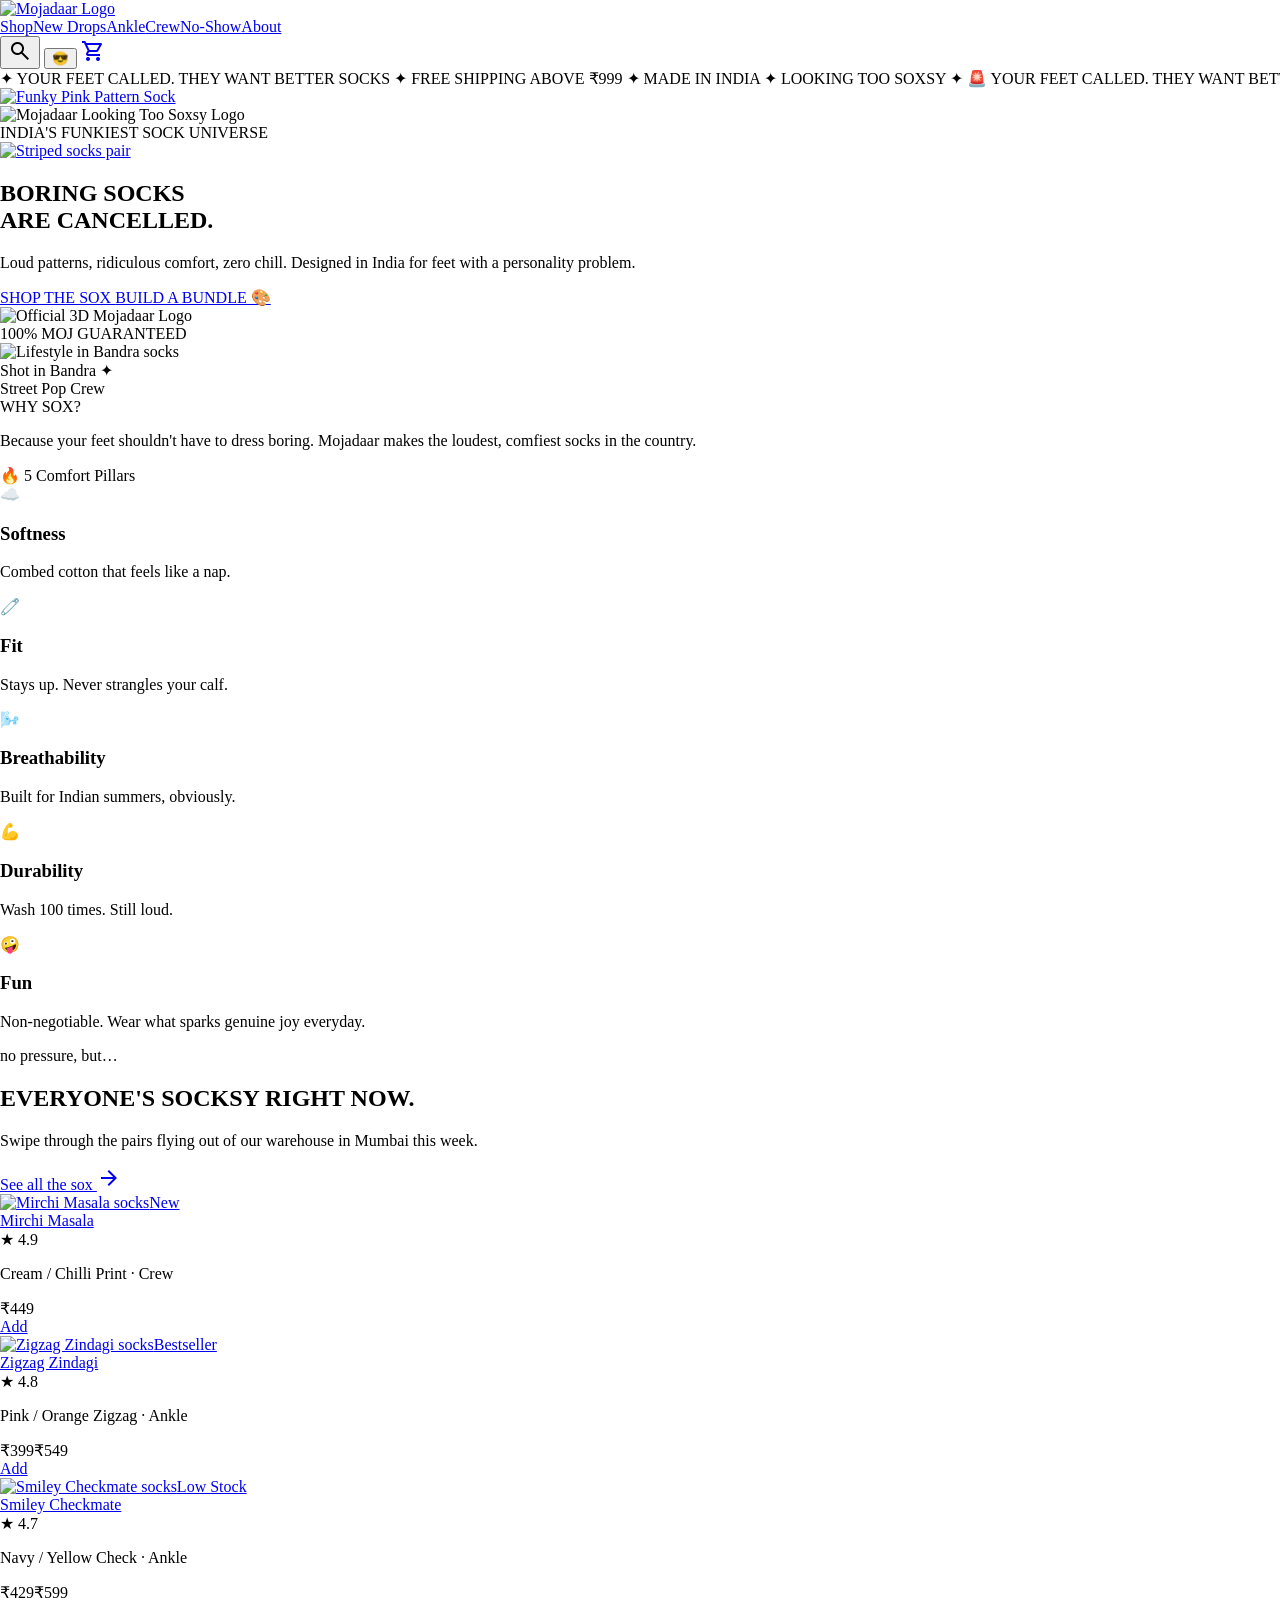
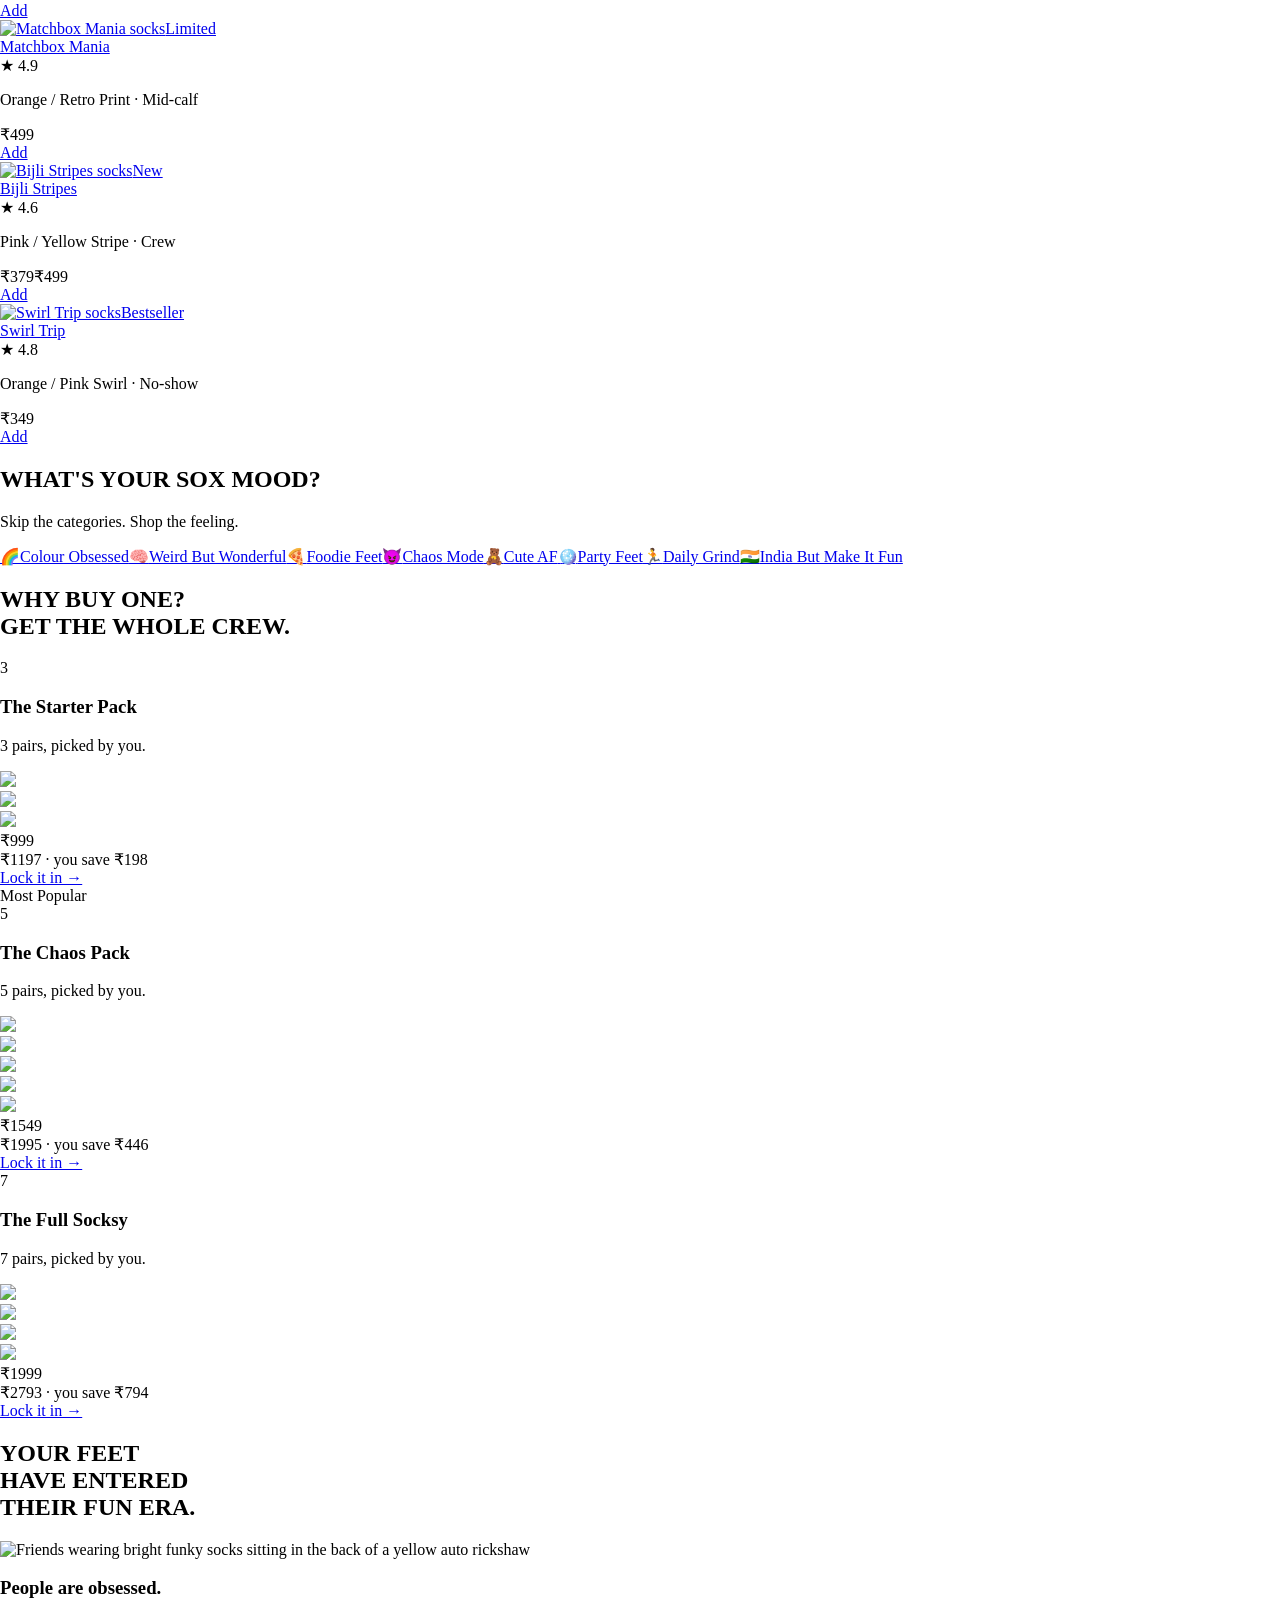
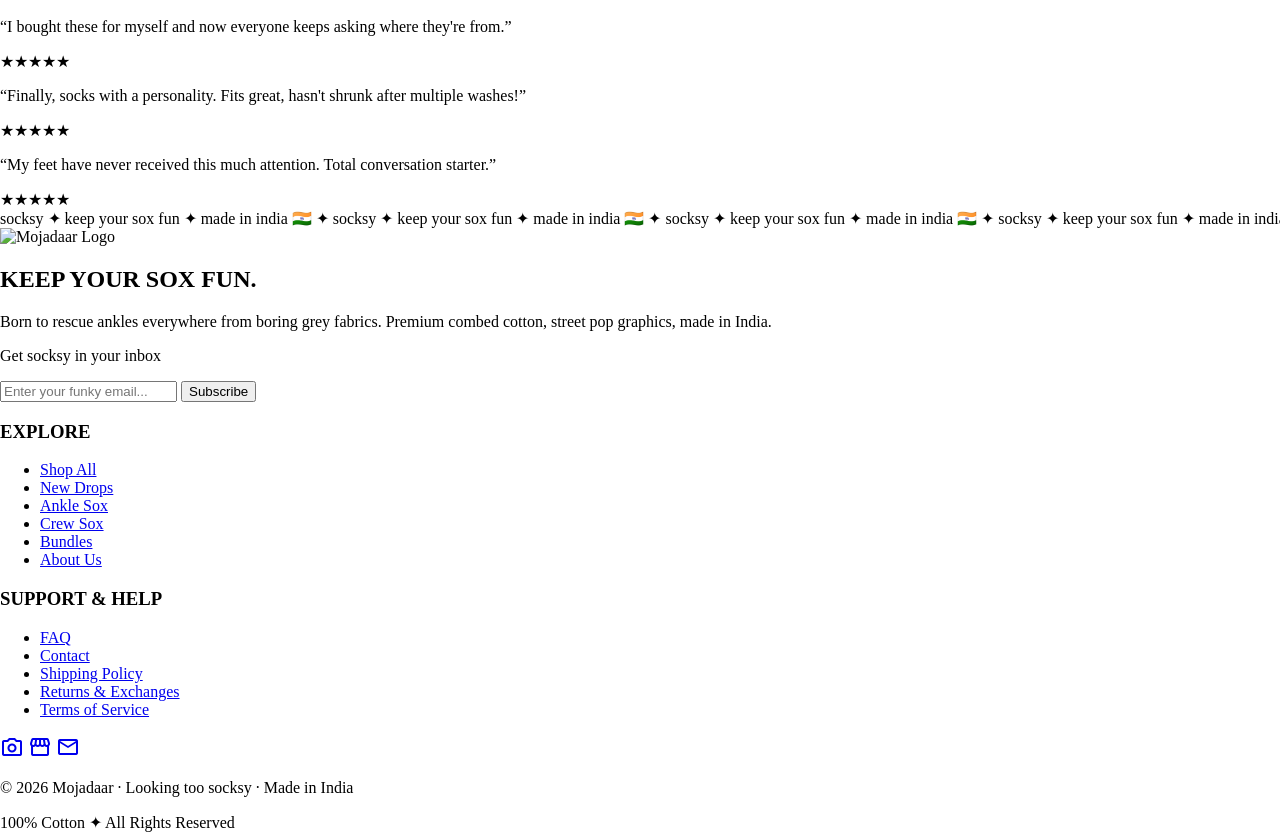
==== index.html @ a24b693a "Install Mojedaar wishlist and layout polish" ====
<!DOCTYPE html><html lang="en"><head><meta charset="utf-8"><meta content="width=device-width, initial-scale=1.0" name="viewport"><meta content="web_standard" name="shell-type"><link href="https://fonts.googleapis.com/css2?family=Material+Symbols+Outlined:opsz,wght,FILL,GRAD@20..48,100..700,0..1,-50..200" rel="stylesheet"><link href="https://fonts.googleapis.com" rel="preconnect"><link crossorigin="" href="https://fonts.gstatic.com" rel="preconnect"><link href="https://fonts.googleapis.com/css2?family=Archivo+Black&amp;family=Archivo+Narrow:ital,wght@0,400..700;1,400..700&amp;family=Fredoka:wght@400..700&amp;family=Rubik:ital,wght@0,300..900;1,300..900&amp;display=swap" rel="stylesheet">
<link href="https://fonts.googleapis.com/css2?family=Material+Symbols+Outlined:wght,FILL@100..700,0..1&amp;display=swap" rel="stylesheet"><style>
@layer base {
  html, body { margin: 0; padding: 0; }
  body { overscroll-behavior: none; }
  main > :first-child { margin-top: 0 !important; }
  main > :last-child { margin-bottom: 0 !important; }
}
::-webkit-scrollbar { display: none; }

/* Infinite Continuous Marquee Keyframes */
@keyframes marquee {
  0% { transform: translateX(0%); }
  100% { transform: translateX(-50%); }
}

.animate-marquee-infinite {
  display: flex;
  width: max-content;
  animation: marquee 20s linear infinite;
}
.animate-marquee-infinite:hover {
  animation-play-state: paused;
}

/* Floating / Bobbing Animations matching Reference */
@keyframes float-left {
  0%, 100% { transform: translateY(0px) rotate(-8deg); }
  50% { transform: translateY(-14px) rotate(-4deg); }
}

@keyframes float-right {
  0%, 100% { transform: translateY(0px) rotate(8deg); }
  50% { transform: translateY(-16px) rotate(12deg); }
}

@keyframes gentle-wobble {
  0%, 100% { transform: scale(1) rotate(0deg); }
  25% { transform: scale(1.02) rotate(-1.5deg); }
  75% { transform: scale(1.02) rotate(1.5deg); }
}

.animate-float-left {
  animation: float-left 4.2s ease-in-out infinite;
}

.animate-float-right {
  animation: float-right 4.8s ease-in-out infinite;
}

.animate-gentle-wobble {
  animation: gentle-wobble 3.5s ease-in-out infinite;
}

/* Fluid Action Button Micro-Interactions */
.fluid-btn {
  transition: all 0.3s cubic-bezier(0.16, 1, 0.3, 1);
}
.fluid-btn:hover {
  transform: translateY(-4px);
  box-shadow: 0 8px 0 #0f0d5a;
}
.fluid-btn:active {
  transform: translateY(1px) scale(0.97);
  box-shadow: 0 2px 0 #0f0d5a;
}

.fluid-btn-white-shadow:hover {
  transform: translateY(-4px);
  box-shadow: 0 8px 0 #ffffff;
}
.fluid-btn-white-shadow:active {
  transform: translateY(1px) scale(0.97);
  box-shadow: 0 2px 0 #ffffff;
}

.icon-bounce {
  transition: all 0.3s cubic-bezier(0.16, 1, 0.3, 1);
}
.icon-bounce:hover {
  transform: translateY(-4px) scale(1.06);
  box-shadow: 3px 5px 0 #0f0d5a;
}
.icon-bounce:active {
  transform: scale(0.95);
  box-shadow: 1px 1px 0 #0f0d5a;
}

/* Neo-Brutalist Spring Card Hover Micro-Interactions */
.brutal-card-hover {
  transition: transform 0.25s cubic-bezier(0.16, 1, 0.3, 1), box-shadow 0.25s ease;
}
.brutal-card-hover:hover {
  transform: translateY(-5px);
  box-shadow: 6px 6px 0px #0f0d5a !important;
}

.brutal-mood-hover {
  transition: transform 0.25s cubic-bezier(0.16, 1, 0.3, 1), box-shadow 0.25s ease;
}
.brutal-mood-hover:hover {
  transform: translateY(-4px) scale(1.02);
}

/* Seamless logo blending */
.logo-blend-multiply {
  mix-blend-mode: multiply;
}
</style><script src="https://cdn.tailwindcss.com?plugins=forms,container-queries"></script><script id="tailwind-config">tailwind.config = { darkMode: "class", theme: { extend: { "colors": { "on-surface": "#0f0d5a", "surface": "#fcf8ff", "on-tertiary-fixed": "#370e00", "tertiary-container": "#cb4900", "on-primary": "#ffffff", "tertiary": "#a23900", "on-secondary-fixed": "#231b00", "on-error-container": "#93000a", "on-error": "#ffffff", "secondary-fixed": "#ffe082", "error": "#ba1a1a", "on-secondary-container": "#6f5900", "sticker-white": "#FFFFFF", "surface-container-low": "#f5f2ff", "inverse-on-surface": "#f2efff", "surface-variant": "#e1e0ff", "on-tertiary-container": "#fffbff", "on-secondary-fixed-variant": "#564500", "outline": "#906e75", "ink-black": "#0A0A28", "secondary-fixed-dim": "#eec200", "tertiary-fixed": "#ffdbce", "secondary-container": "#fecf00", "on-primary-fixed": "#3f0019", "primary-container": "#e4006c", "inverse-primary": "#ffb1c3", "surface-container": "#eeecff", "on-primary-fixed-variant": "#8f0041", "surface-container-high": "#e8e6ff", "inverse-surface": "#26276e", "alert-badge": "#FF0055", "background": "#fcf8ff", "surface-bright": "#fcf8ff", "surface-container-lowest": "#ffffff", "surface-dim": "#d7d6ff", "primary-fixed-dim": "#ffb1c3", "on-secondary": "#ffffff", "secondary": "#725c00", "surface-tint": "#bb0058", "on-tertiary-fixed-variant": "#7f2b00", "error-container": "#ffdad6", "on-background": "#0f0d5a", "tertiary-fixed-dim": "#ffb599", "outline-variant": "#e5bcc4", "on-primary-container": "#fffbff", "primary-fixed": "#ffd9e0", "on-tertiary": "#ffffff", "primary": "#b60055", "surface-container-highest": "#e1e0ff", "canvas-cream": "#FFF7D6", "on-surface-variant": "#5c3f45" }, "borderRadius": { "DEFAULT": "0.25rem", "lg": "0.5rem", "xl": "0.75rem", "full": "9999px" }, "spacing": { "space-2xl": "4rem", "gutter-desktop": "2rem", "space-lg": "1.5rem", "space-md": "1rem", "space-xs": "0.25rem", "margin-desktop": "3rem", "gutter": "1.25rem", "space-xl": "2.5rem", "margin": "1.25rem", "space-sm": "0.5rem" }, "fontFamily": { "display-hero": [ "Archivo Black", "Archivo Narrow", "Rubik", "sans-serif" ], "body-lg": [ "Rubik", "Fredoka", "sans-serif" ], "headline-lg": [ "Archivo Black", "Archivo Narrow", "sans-serif" ], "display-hero-mobile": [ "Archivo Black", "Archivo Narrow", "sans-serif" ], "body-md": [ "Rubik", "Fredoka", "sans-serif" ], "headline-xl-mobile": [ "Archivo Black", "Archivo Narrow", "sans-serif" ], "headline-xl": [ "Archivo Black", "Archivo Narrow", "sans-serif" ], "title-md": [ "Rubik", "Fredoka", "sans-serif" ], "label-badge": [ "Fredoka", "Rubik", "sans-serif" ], "label-ticker": [ "Archivo Black", "Archivo Narrow", "sans-serif" ], "headline-md": [ "Archivo Black", "Rubik", "sans-serif" ] }, "fontSize": { "display-hero": [ "84px", { "lineHeight": "82px", "letterSpacing": "-0.03em", "fontWeight": "900" } ], "body-lg": [ "16px", { "lineHeight": "24px", "fontWeight": "500" } ], "headline-lg": [ "30px", { "lineHeight": "34px", "letterSpacing": "0em", "fontWeight": "800" } ], "display-hero-mobile": [ "44px", { "lineHeight": "46px", "letterSpacing": "-0.02em", "fontWeight": "900" } ], "body-md": [ "14px", { "lineHeight": "20px", "fontWeight": "400" } ], "headline-xl-mobile": [ "30px", { "lineHeight": "34px", "letterSpacing": "-0.01em", "fontWeight": "800" } ], "headline-xl": [ "44px", { "lineHeight": "48px", "letterSpacing": "-0.02em", "fontWeight": "800" } ], "title-md": [ "17px", { "lineHeight": "22px", "fontWeight": "700" } ], "label-badge": [ "11px", { "lineHeight": "14px", "letterSpacing": "0.04em", "fontWeight": "800" } ], "label-ticker": [ "13px", { "lineHeight": "16px", "letterSpacing": "0.08em", "fontWeight": "800" } ], "headline-md": [ "20px", { "lineHeight": "26px", "fontWeight": "700" } ] } } } };</script></head><body class="bg-[#FFFDF5] font-body-md text-on-surface antialiased">
<!-- 1. TOP HEADER NAVIGATION -->
<header class="sticky top-0 z-50 bg-[#FFFDF5] border-b-2 border-on-surface select-none">
<div class="max-w-7xl mx-auto px-4 lg:px-8 h-20 flex items-center justify-between gap-4">
<!-- Brand Logo Left with transparent blending -->
<a class="flex items-center gap-2 group bg-transparent" data-path="home" href="#">
<img alt="Mojadaar Logo" class="h-14 w-auto object-contain logo-blend-multiply bg-transparent transition-transform duration-300 group-hover:scale-105" src="https://lh3.googleusercontent.com/aida-public/[base64]" style="mix-blend-mode: multiply;">
</a>
<!-- Center Navigation Links -->
<nav class="hidden md:flex items-center gap-6 lg:gap-8 font-black uppercase text-sm tracking-wider text-on-surface"><a class="hover:text-primary transition-colors cursor-pointer" data-path="shop" href="#">Shop</a><a class="hover:text-primary transition-colors cursor-pointer" data-path="new-drops" href="#">New Drops</a><a class="hover:text-primary transition-colors cursor-pointer" data-path="ankle" href="#">Ankle</a><a class="hover:text-primary transition-colors cursor-pointer" data-path="crew" href="#">Crew</a><a class="hover:text-primary transition-colors cursor-pointer" data-path="no-show" href="#">No-Show</a><a class="hover:text-primary transition-colors cursor-pointer" data-path="about" href="#about">About</a></nav>
<!-- Right Utility Action Circles -->
<div class="flex items-center gap-3">
<!-- 1: Search Button -->
<button aria-label="Search" class="icon-bounce w-11 h-11 rounded-full border-2 border-on-surface bg-[#FFE043] flex items-center justify-center text-on-surface shadow-[2px_2px_0_#0f0d5a]">
<span class="material-symbols-outlined text-[20px] font-black">search</span>
</button>
<!-- 2: Sunglasses Emoji Button -->
<button aria-label="Fun Mood" class="icon-bounce w-11 h-11 rounded-full border-2 border-on-surface bg-[#FF7F29] flex items-center justify-center text-xl shadow-[2px_2px_0_#0f0d5a]">
<span class="">😎</span>
</button>
<!-- 3: Shopping Cart Badge -->
<a aria-label="Shopping Cart" class="icon-bounce relative w-11 h-11 rounded-full border-2 border-on-surface bg-[#D8005A] flex items-center justify-center text-sticker-white shadow-[2px_2px_0_#0f0d5a] cursor-pointer" data-path="cart" href="#"><span class="material-symbols-outlined text-[20px]">shopping_cart</span><span class="absolute -top-1.5 -right-1.5 bg-[#FFDE00] text-on-surface font-black text-[11px] w-5 h-5 rounded-full flex items-center justify-center border-2 border-on-surface shadow-[1px_1px_0_#0f0d5a]">3</span></a>
</div>
</div>
</header>
<!-- 2. PINK TOP TICKER RIBBON -->
<div class="w-full bg-[#E4006C] text-sticker-white py-2 overflow-hidden border-b-2 border-on-surface select-none">
<div class="animate-marquee-infinite uppercase font-label-ticker text-[13px] tracking-widest font-black">
<div class="flex items-center gap-6 pr-6">
<span class="">✦ YOUR FEET CALLED. THEY WANT BETTER SOCKS ✦ FREE SHIPPING ABOVE ₹999 ✦ MADE IN INDIA ✦ LOOKING TOO SOXSY ✦ 🚨 YOUR FEET CALLED. THEY WANT BETTER SOCKS ✦</span>
<span class="">✦ YOUR FEET CALLED. THEY WANT BETTER SOCKS ✦ FREE SHIPPING ABOVE ₹999 ✦ MADE IN INDIA ✦ LOOKING TOO SOXSY ✦ 🚨 YOUR FEET CALLED. THEY WANT BETTER SOCKS ✦</span>
</div>
<div aria-hidden="true" class="flex items-center gap-6 pr-6">
<span class="">✦ YOUR FEET CALLED. THEY WANT BETTER SOCKS ✦ FREE SHIPPING ABOVE ₹999 ✦ MADE IN INDIA ✦ LOOKING TOO SOXSY ✦ 🚨 YOUR FEET CALLED. THEY WANT BETTER SOCKS ✦</span>
<span class="">✦ YOUR FEET CALLED. THEY WANT BETTER SOCKS ✦ FREE SHIPPING ABOVE ₹999 ✦ MADE IN INDIA ✦ LOOKING TOO SOXSY ✦ 🚨 YOUR FEET CALLED. THEY WANT BETTER SOCKS ✦</span>
</div>
</div>
</div>
<main class="w-full flex flex-col">
<!-- 3. HERO SECTION -->
<section class="relative w-full bg-[#FFFDF5] pt-8 pb-16 lg:pt-12 lg:pb-24 px-4 sm:px-8 border-b-4 border-on-surface overflow-hidden">
<!-- Background geometric pastel decorative elements -->
<div class="absolute -top-16 -left-16 w-80 h-80 rounded-full bg-[#FFD8DE] pointer-events-none -z-0 opacity-80"></div>
<div class="absolute top-1/3 -right-20 w-96 h-96 bg-[#FFEAA0] rotate-12 pointer-events-none -z-0 rounded-3xl opacity-75"></div>
<div class="max-w-6xl mx-auto relative z-10 flex flex-col items-center text-center">
<!-- Center Floating Stage Container -->
<div class="w-full relative flex items-center justify-center min-h-[380px] lg:min-h-[460px] mb-4">
<!-- LEFT FLOATING BADGE (Matches yellow background of sock image seamlessly) -->
<a class="animate-float-left absolute left-2 sm:left-6 md:left-12 lg:left-16 top-10 sm:top-14 z-20 brutal-card-hover cursor-pointer block" data-path="product-detail" href="#"><div class="w-28 h-28 sm:w-36 sm:h-36 lg:w-44 lg:h-44 bg-[#FFE800] rounded-3xl border-4 border-on-surface shadow-[6px_6px_0_#0f0d5a] p-3 sm:p-4 flex items-center justify-center overflow-hidden"><img alt="Funky Pink Pattern Sock" class="w-full h-full object-cover mix-blend-multiply" src="https://lh3.googleusercontent.com/aida/[base64]"></div></a>
<!-- CENTER LOGO EMBLEM (3D Mojadaar Logo seamlessly blended without opaque bounding box) -->
<div class="flex flex-col items-center justify-center animate-gentle-wobble z-10">
<div class="relative max-w-[320px] sm:max-w-[420px] lg:max-w-[500px] bg-transparent">
<img alt="Mojadaar Looking Too Soxsy Logo" class="w-full h-auto object-contain logo-blend-multiply bg-transparent" src="https://lh3.googleusercontent.com/aida-public/[base64]" style="mix-blend-mode: multiply;">
</div>
<!-- Tilted star decoration behind pill -->
<div class="mt-2 inline-flex items-center px-6 py-2 rounded-full bg-[#FFE54C] border-3 border-on-surface shadow-[3px_3px_0_#0f0d5a]">
<span class="font-display-hero text-xs sm:text-sm uppercase tracking-wider text-on-surface font-black">
        INDIA'S FUNKIEST SOCK UNIVERSE
      </span>
</div>
</div>
<!-- RIGHT FLOATING BADGE (Matches light warm cream background of sock image seamlessly) -->
<a class="animate-float-right absolute right-2 sm:right-6 md:right-12 lg:right-16 top-6 sm:top-10 z-20 brutal-card-hover cursor-pointer block" data-path="product-detail" href="#"><div class="w-28 h-28 sm:w-36 sm:h-36 lg:w-44 lg:h-44 bg-[#FFF7E8] rounded-3xl border-4 border-on-surface shadow-[6px_6px_0_#0f0d5a] p-3 sm:p-4 flex items-center justify-center overflow-hidden"><img alt="Striped socks pair" class="w-full h-full object-cover mix-blend-multiply" src="https://lh3.googleusercontent.com/aida/[base64]"></div></a>
</div>
<!-- MASSIVE NAVY TYPOGRAPHY "BORING SOCKS ARE CANCELLED." -->
<div class="w-full max-w-5xl mt-2 mb-4">
<h1 class="font-display-hero text-[48px] sm:text-[76px] lg:text-[104px] uppercase text-[#0A0744] tracking-tight leading-[0.9] font-black">
    BORING SOCKS <br>
<span class="text-primary inline-block underline decoration-secondary-container decoration-wavy">ARE</span>
<span class="text-tertiary-container">CANCELLED.</span>
</h1>
</div>
<!-- Subtitle -->
<p class="font-body-lg text-body-lg sm:text-xl text-on-surface-variant max-w-2xl mb-8 font-medium">
  Loud patterns, ridiculous comfort, zero chill. Designed in India for feet with a personality problem.
</p>
<!-- Action Buttons with fluid interaction -->
<div class="flex flex-wrap items-center justify-center gap-4 mb-14">
<a class="fluid-btn px-8 py-3.5 rounded-full bg-primary text-on-primary font-title-md text-title-md uppercase border-3 border-on-surface shadow-[4px_4px_0_#0f0d5a] inline-block" data-path="shop" href="#shop">
    SHOP THE SOX
  </a>
<a class="fluid-btn px-8 py-3.5 rounded-full bg-sticker-white text-on-surface font-title-md text-title-md uppercase border-3 border-on-surface shadow-[4px_4px_0_#0f0d5a] hover:bg-secondary-fixed inline-flex items-center gap-2" href="#bundles">
    BUILD A BUNDLE 🎨
  </a>
</div>
<!-- Bandra Lifestyle Card Feature -->
<div class="w-full max-w-4xl grid grid-cols-1 md:grid-cols-12 gap-6 items-center">
<div class="md:col-span-5 bg-[#FFFDF5] rounded-3xl border-3 border-on-surface p-6 shadow-[6px_6px_0_#0f0d5a] flex flex-col items-center justify-center text-center">
<img alt="Official 3D Mojadaar Logo" class="h-32 w-auto object-contain logo-blend-multiply bg-transparent" src="https://lh3.googleusercontent.com/aida-public/[base64]" style="mix-blend-mode: multiply;">
<div class="mt-4 px-4 py-1.5 bg-secondary-container rounded-full border-2 border-on-surface font-label-badge text-label-badge uppercase font-black text-on-surface">
      100% MOJ GUARANTEED
    </div>
</div>
<div class="md:col-span-7 rounded-3xl border-3 border-on-surface overflow-hidden shadow-[6px_6px_0_#0f0d5a] relative bg-primary-container h-64 md:h-72">
<img alt="Lifestyle in Bandra socks" class="w-full h-full object-cover" src="https://lh3.googleusercontent.com/aida/[base64]">
<div class="absolute top-4 left-4 bg-secondary-container px-3.5 py-1 rounded-full border-2 border-on-surface shadow-[2px_2px_0_#0f0d5a] flex items-center gap-1.5 rotate-[-2deg]">
<span class="font-label-badge text-label-badge uppercase text-on-surface font-black">Shot in Bandra ✦</span>
</div>
<div class="absolute bottom-4 right-4 bg-sticker-white px-3 py-1 rounded-full border-2 border-on-surface shadow-[2px_2px_0_#0f0d5a] text-primary font-bold text-xs uppercase">
      Street Pop Crew
    </div>
</div>
</div>
</div>
</section>
<!-- 4. WHY SOX? VALUE HIGHLIGHTS -->
<section class="w-full bg-surface-bright py-space-2xl px-margin lg:px-margin-desktop border-b-4 border-on-surface" id="about">
<div class="max-w-6xl mx-auto">
<div class="flex flex-col md:flex-row md:items-end justify-between mb-space-xl gap-4">
<div>
<div class="inline-flex items-center gap-2 mb-1">
<span class="font-display-hero text-headline-xl uppercase text-on-surface">WHY</span>
<span class="font-display-hero text-headline-xl uppercase text-tertiary-container underline decoration-secondary-container">SOX?</span>
</div>
<p class="font-body-lg text-body-lg text-on-surface-variant max-w-xl">
            Because your feet shouldn't have to dress boring. Mojadaar makes the loudest, comfiest socks in the country.
          </p>
</div>
<div class="bg-secondary-fixed px-4 py-2 rounded-2xl border-2 border-on-surface font-title-md text-body-md uppercase shadow-[3px_3px_0_#0f0d5a] self-start md:self-end">
          🔥 5 Comfort Pillars
        </div>
</div>
<div class="grid grid-cols-1 sm:grid-cols-2 lg:grid-cols-3 gap-5">
<!-- 1. Softness -->
<div class="p-5 rounded-2xl bg-canvas-cream border-3 border-on-surface shadow-[4px_4px_0_#0f0d5a] flex items-start gap-4 brutal-card-hover">
<span class="text-3xl">☁️</span>
<div>
<h3 class="font-title-md text-headline-md uppercase text-on-surface font-black">Softness</h3>
<p class="font-body-md text-body-md text-on-surface-variant mt-1">Combed cotton that feels like a nap.</p>
</div>
</div>
<!-- 2. Fit -->
<div class="p-5 rounded-2xl bg-sticker-white border-3 border-on-surface shadow-[4px_4px_0_#0f0d5a] flex items-start gap-4 brutal-card-hover">
<span class="text-3xl">🧷</span>
<div>
<h3 class="font-title-md text-headline-md uppercase text-on-surface font-black">Fit</h3>
<p class="font-body-md text-body-md text-on-surface-variant mt-1">Stays up. Never strangles your calf.</p>
</div>
</div>
<!-- 3. Breathability -->
<div class="p-5 rounded-2xl bg-surface-container border-3 border-on-surface shadow-[4px_4px_0_#0f0d5a] flex items-start gap-4 brutal-card-hover">
<span class="text-3xl">🌬️</span>
<div>
<h3 class="font-title-md text-headline-md uppercase text-on-surface font-black">Breathability</h3>
<p class="font-body-md text-body-md text-on-surface-variant mt-1">Built for Indian summers, obviously.</p>
</div>
</div>
<!-- 4. Durability -->
<div class="p-5 rounded-2xl bg-sticker-white border-3 border-on-surface shadow-[4px_4px_0_#0f0d5a] flex items-start gap-4 brutal-card-hover">
<span class="text-3xl">💪</span>
<div>
<h3 class="font-title-md text-headline-md uppercase text-on-surface font-black">Durability</h3>
<p class="font-body-md text-body-md text-on-surface-variant mt-1">Wash 100 times. Still loud.</p>
</div>
</div>
<!-- 5. Fun -->
<div class="p-5 rounded-2xl bg-secondary-container border-3 border-on-surface shadow-[4px_4px_0_#0f0d5a] flex items-start gap-4 sm:col-span-2 lg:col-span-2 brutal-card-hover">
<span class="text-3xl">🤪</span>
<div>
<h3 class="font-title-md text-headline-md uppercase text-on-surface font-black">Fun</h3>
<p class="font-body-md text-body-md text-on-surface font-semibold mt-1">Non-negotiable. Wear what sparks genuine joy everyday.</p>
</div>
</div>
</div>
</div>
</section>
<!-- 5. EVERYONE'S SOCKSY RIGHT NOW -->
<section class="w-full bg-secondary-container py-space-2xl px-margin lg:px-margin-desktop border-b-4 border-on-surface" id="shop">
<div class="max-w-7xl mx-auto">
<div class="flex flex-col md:flex-row md:items-end justify-between mb-space-xl gap-space-sm">
<div>
<span class="italic font-body-md text-body-md text-on-secondary-fixed font-bold tracking-tight">no pressure, but…</span>
<h2 class="font-headline-xl text-headline-xl-mobile lg:text-headline-xl uppercase text-on-surface tracking-tight">
            EVERYONE'S <span class="text-primary underline decoration-sticker-white">SOCKSY</span> RIGHT NOW.
          </h2>
<p class="font-body-md text-body-md text-on-secondary-fixed mt-1">
            Swipe through the pairs flying out of our warehouse in Mumbai this week.
          </p>
</div>
<a class="fluid-btn self-start md:self-end px-5 py-2.5 rounded-full bg-sticker-white border-2 border-on-surface text-on-surface font-title-md text-body-md uppercase shadow-[3px_3px_0_#0f0d5a] hover:bg-canvas-cream flex items-center gap-1.5 whitespace-nowrap" data-path="shop" href="#shop">
          See all the sox <span class="material-symbols-outlined text-[18px]">arrow_forward</span>
</a>
</div>
<!-- 6 Real Product Cards Grid with seamlessly matching image containers -->
<div class="grid grid-cols-1 sm:grid-cols-2 lg:grid-cols-3 xl:grid-cols-6 gap-gutter"><!-- 1: Mirchi Masala (Yellow BG) --><div class="bg-sticker-white rounded-3xl border-3 border-on-surface p-3 shadow-[5px_5px_0_#0f0d5a] flex flex-col justify-between group brutal-card-hover"><div><a class="block cursor-pointer relative w-full aspect-square rounded-2xl overflow-hidden bg-[#FFE800] mb-space-sm border-2 border-on-surface" data-path="product-detail" href="#"><img alt="Mirchi Masala socks" class="w-full h-full object-cover mix-blend-multiply group-hover:scale-105 transition-transform duration-300" src="https://lh3.googleusercontent.com/aida/[base64]"><span class="absolute top-2 left-2 bg-secondary-container text-on-secondary-fixed font-label-badge text-label-badge uppercase px-2 py-0.5 rounded-full border border-on-surface font-extrabold shadow-[1px_1px_0_#0f0d5a]">New</span></a><div class="flex items-center justify-between"><a class="font-title-md text-title-md uppercase text-on-surface font-black truncate hover:text-primary transition-colors cursor-pointer" data-path="product-detail" href="#">Mirchi Masala</a><div class="text-xs font-bold text-on-surface">★ 4.9</div></div><p class="font-body-md text-[12px] text-on-surface-variant truncate">Cream / Chilli Print · Crew</p><div class="mt-2 font-title-md text-title-md text-primary font-black">₹449</div></div><a class="fluid-btn mt-3 w-full py-2 rounded-xl bg-on-surface text-sticker-white font-title-md text-body-md uppercase border-2 border-on-surface hover:bg-primary shadow-[2px_2px_0_#0f0d5a] flex items-center justify-center cursor-pointer" data-path="cart" href="#">Add</a></div><!-- 2: Zigzag Zindagi (Pastel Pink BG) --><div class="bg-sticker-white rounded-3xl border-3 border-on-surface p-3 shadow-[5px_5px_0_#0f0d5a] flex flex-col justify-between group brutal-card-hover"><div><a class="block cursor-pointer relative w-full aspect-square rounded-2xl overflow-hidden bg-[#FFD7E2] mb-space-sm border-2 border-on-surface" data-path="product-detail" href="#"><img alt="Zigzag Zindagi socks" class="w-full h-full object-cover mix-blend-multiply group-hover:scale-105 transition-transform duration-300" src="https://lh3.googleusercontent.com/aida/[base64]"><span class="absolute top-2 left-2 bg-primary text-on-primary font-label-badge text-label-badge uppercase px-2 py-0.5 rounded-full border border-on-surface font-extrabold shadow-[1px_1px_0_#0f0d5a]">Bestseller</span></a><div class="flex items-center justify-between"><a class="font-title-md text-title-md uppercase text-on-surface font-black truncate hover:text-primary transition-colors cursor-pointer" data-path="product-detail" href="#">Zigzag Zindagi</a><div class="text-xs font-bold text-on-surface">★ 4.8</div></div><p class="font-body-md text-[12px] text-on-surface-variant truncate">Pink / Orange Zigzag · Ankle</p><div class="flex items-baseline gap-2 mt-2"><span class="font-title-md text-title-md text-primary font-black">₹399</span><span class="text-xs text-outline line-through">₹549</span></div></div><a class="fluid-btn mt-3 w-full py-2 rounded-xl bg-on-surface text-sticker-white font-title-md text-body-md uppercase border-2 border-on-surface hover:bg-primary shadow-[2px_2px_0_#0f0d5a] flex items-center justify-center cursor-pointer" data-path="cart" href="#">Add</a></div><!-- 3: Smiley Checkmate (Vibrant Warm Yellow-Orange BG) --><div class="bg-sticker-white rounded-3xl border-3 border-on-surface p-3 shadow-[5px_5px_0_#0f0d5a] flex flex-col justify-between group brutal-card-hover"><div><a class="block cursor-pointer relative w-full aspect-square rounded-2xl overflow-hidden bg-[#FF9E1B] mb-space-sm border-2 border-on-surface" data-path="product-detail" href="#"><img alt="Smiley Checkmate socks" class="w-full h-full object-cover mix-blend-multiply group-hover:scale-105 transition-transform duration-300" src="https://lh3.googleusercontent.com/aida/[base64]"><span class="absolute top-2 left-2 bg-alert-badge text-on-primary font-label-badge text-label-badge uppercase px-2 py-0.5 rounded-full border border-on-surface font-extrabold shadow-[1px_1px_0_#0f0d5a]">Low Stock</span></a><div class="flex items-center justify-between"><a class="font-title-md text-title-md uppercase text-on-surface font-black truncate hover:text-primary transition-colors cursor-pointer" data-path="product-detail" href="#">Smiley Checkmate</a><div class="text-xs font-bold text-on-surface">★ 4.7</div></div><p class="font-body-md text-[12px] text-on-surface-variant truncate">Navy / Yellow Check · Ankle</p><div class="flex items-baseline gap-2 mt-2"><span class="font-title-md text-title-md text-primary font-black">₹429</span><span class="text-xs text-outline line-through">₹599</span></div></div><a class="fluid-btn mt-3 w-full py-2 rounded-xl bg-on-surface text-sticker-white font-title-md text-body-md uppercase border-2 border-on-surface hover:bg-primary shadow-[2px_2px_0_#0f0d5a] flex items-center justify-center cursor-pointer" data-path="cart" href="#">Add</a></div><!-- 4: Matchbox Mania (Sky Blue BG) --><div class="bg-sticker-white rounded-3xl border-3 border-on-surface p-3 shadow-[5px_5px_0_#0f0d5a] flex flex-col justify-between group brutal-card-hover"><div><a class="block cursor-pointer relative w-full aspect-square rounded-2xl overflow-hidden bg-[#00BCD4] mb-space-sm border-2 border-on-surface" data-path="product-detail" href="#"><img alt="Matchbox Mania socks" class="w-full h-full object-cover mix-blend-multiply group-hover:scale-105 transition-transform duration-300" src="https://lh3.googleusercontent.com/aida/[base64]"><span class="absolute top-2 left-2 bg-tertiary text-on-tertiary font-label-badge text-label-badge uppercase px-2 py-0.5 rounded-full border border-on-surface font-extrabold shadow-[1px_1px_0_#0f0d5a]">Limited</span></a><div class="flex items-center justify-between"><a class="font-title-md text-title-md uppercase text-on-surface font-black truncate hover:text-primary transition-colors cursor-pointer" data-path="product-detail" href="#">Matchbox Mania</a><div class="text-xs font-bold text-on-surface">★ 4.9</div></div><p class="font-body-md text-[12px] text-on-surface-variant truncate">Orange / Retro Print · Mid-calf</p><div class="mt-2 font-title-md text-title-md text-primary font-black">₹499</div></div><a class="fluid-btn mt-3 w-full py-2 rounded-xl bg-on-surface text-sticker-white font-title-md text-body-md uppercase border-2 border-on-surface hover:bg-primary shadow-[2px_2px_0_#0f0d5a] flex items-center justify-center cursor-pointer" data-path="cart" href="#">Add</a></div><!-- 5: Bijli Stripes (Warm Cream BG) --><div class="bg-sticker-white rounded-3xl border-3 border-on-surface p-3 shadow-[5px_5px_0_#0f0d5a] flex flex-col justify-between group brutal-card-hover"><div><a class="block cursor-pointer relative w-full aspect-square rounded-2xl overflow-hidden bg-[#FFF7E8] mb-space-sm border-2 border-on-surface" data-path="product-detail" href="#"><img alt="Bijli Stripes socks" class="w-full h-full object-cover mix-blend-multiply group-hover:scale-105 transition-transform duration-300" src="https://lh3.googleusercontent.com/aida/[base64]"><span class="absolute top-2 left-2 bg-secondary-container text-on-secondary-fixed font-label-badge text-label-badge uppercase px-2 py-0.5 rounded-full border border-on-surface font-extrabold shadow-[1px_1px_0_#0f0d5a]">New</span></a><div class="flex items-center justify-between"><a class="font-title-md text-title-md uppercase text-on-surface font-black truncate hover:text-primary transition-colors cursor-pointer" data-path="product-detail" href="#">Bijli Stripes</a><div class="text-xs font-bold text-on-surface">★ 4.6</div></div><p class="font-body-md text-[12px] text-on-surface-variant truncate">Pink / Yellow Stripe · Crew</p><div class="flex items-baseline gap-2 mt-2"><span class="font-title-md text-title-md text-primary font-black">₹379</span><span class="text-xs text-outline line-through">₹499</span></div></div><a class="fluid-btn mt-3 w-full py-2 rounded-xl bg-on-surface text-sticker-white font-title-md text-body-md uppercase border-2 border-on-surface hover:bg-primary shadow-[2px_2px_0_#0f0d5a] flex items-center justify-center cursor-pointer" data-path="cart" href="#">Add</a></div><!-- 6: Swirl Trip (Sunny Yellow BG) --><div class="bg-sticker-white rounded-3xl border-3 border-on-surface p-3 shadow-[5px_5px_0_#0f0d5a] flex flex-col justify-between group brutal-card-hover"><div><a class="block cursor-pointer relative w-full aspect-square rounded-2xl overflow-hidden bg-[#FFE200] mb-space-sm border-2 border-on-surface" data-path="product-detail" href="#"><img alt="Swirl Trip socks" class="w-full h-full object-cover mix-blend-multiply group-hover:scale-105 transition-transform duration-300" src="https://lh3.googleusercontent.com/aida/[base64]"><span class="absolute top-2 left-2 bg-primary text-on-primary font-label-badge text-label-badge uppercase px-2 py-0.5 rounded-full border border-on-surface font-extrabold shadow-[1px_1px_0_#0f0d5a]">Bestseller</span></a><div class="flex items-center justify-between"><a class="font-title-md text-title-md uppercase text-on-surface font-black truncate hover:text-primary transition-colors cursor-pointer" data-path="product-detail" href="#">Swirl Trip</a><div class="text-xs font-bold text-on-surface">★ 4.8</div></div><p class="font-body-md text-[12px] text-on-surface-variant truncate">Orange / Pink Swirl · No-show</p><div class="mt-2 font-title-md text-title-md text-primary font-black">₹349</div></div><a class="fluid-btn mt-3 w-full py-2 rounded-xl bg-on-surface text-sticker-white font-title-md text-body-md uppercase border-2 border-on-surface hover:bg-primary shadow-[2px_2px_0_#0f0d5a] flex items-center justify-center cursor-pointer" data-path="cart" href="#">Add</a></div></div>
</div>
</section>
<!-- 6. WHAT'S YOUR SOX MOOD? -->
<section class="w-full bg-ink-black py-space-2xl px-margin lg:px-margin-desktop border-b-4 border-on-surface text-sticker-white" id="mood">
<div class="max-w-7xl mx-auto">
<div class="mb-space-xl">
<h2 class="font-display-hero text-headline-xl uppercase tracking-tight text-sticker-white">
          WHAT'S YOUR <span class="text-secondary-container">SOX</span> MOOD?
        </h2>
<p class="font-body-lg text-body-lg text-surface-dim mt-1">Skip the categories. Shop the feeling.</p>
</div>
<div class="grid grid-cols-2 md:grid-cols-4 gap-gutter"><!-- 1 --><a class="group h-40 rounded-2xl bg-primary border-3 border-sticker-white shadow-[4px_4px_0_#fecf00] p-4 flex flex-col justify-between brutal-mood-hover cursor-pointer" data-path="shop" href="#"><span class="text-3xl group-hover:scale-125 transition-transform duration-200">🌈</span><span class="font-headline-md text-headline-md uppercase text-on-primary leading-tight font-black">Colour Obsessed</span></a><!-- 2 --><a class="group h-40 rounded-2xl bg-secondary-container border-3 border-sticker-white shadow-[4px_4px_0_#b60055] p-4 flex flex-col justify-between brutal-mood-hover cursor-pointer" data-path="shop" href="#"><span class="text-3xl group-hover:scale-125 transition-transform duration-200">🧠</span><span class="font-headline-md text-headline-md uppercase text-on-secondary-fixed leading-tight font-black">Weird But Wonderful</span></a><!-- 3 --><a class="group h-40 rounded-2xl bg-tertiary-container border-3 border-sticker-white shadow-[4px_4px_0_#ffe082] p-4 flex flex-col justify-between brutal-mood-hover cursor-pointer" data-path="shop" href="#"><span class="text-3xl group-hover:scale-125 transition-transform duration-200">🍕</span><span class="font-headline-md text-headline-md uppercase text-on-tertiary-container leading-tight font-black">Foodie Feet</span></a><!-- 4 --><a class="group h-40 rounded-2xl bg-inverse-surface border-3 border-sticker-white shadow-[4px_4px_0_#e4006c] p-4 flex flex-col justify-between brutal-mood-hover cursor-pointer" data-path="shop" href="#"><span class="text-3xl group-hover:scale-125 transition-transform duration-200">😈</span><span class="font-headline-md text-headline-md uppercase text-sticker-white leading-tight font-black">Chaos Mode</span></a><!-- 5 --><a class="group h-40 rounded-2xl bg-secondary-fixed border-3 border-sticker-white shadow-[4px_4px_0_#0f0d5a] p-4 flex flex-col justify-between brutal-mood-hover cursor-pointer" data-path="shop" href="#"><span class="text-3xl group-hover:scale-125 transition-transform duration-200">🧸</span><span class="font-headline-md text-headline-md uppercase text-on-secondary-fixed leading-tight font-black">Cute AF</span></a><!-- 6 --><a class="group h-40 rounded-2xl bg-primary-container border-3 border-sticker-white shadow-[4px_4px_0_#fecf00] p-4 flex flex-col justify-between brutal-mood-hover cursor-pointer" data-path="shop" href="#"><span class="text-3xl group-hover:scale-125 transition-transform duration-200">🪩</span><span class="font-headline-md text-headline-md uppercase text-on-primary leading-tight font-black">Party Feet</span></a><!-- 7 --><a class="group h-40 rounded-2xl bg-surface-container-highest border-3 border-sticker-white shadow-[4px_4px_0_#cb4900] p-4 flex flex-col justify-between brutal-mood-hover cursor-pointer" data-path="shop" href="#"><span class="text-3xl group-hover:scale-125 transition-transform duration-200">🏃</span><span class="font-headline-md text-headline-md uppercase text-on-surface leading-tight font-black">Daily Grind</span></a><!-- 8 --><a class="group h-40 rounded-2xl bg-tertiary border-3 border-sticker-white shadow-[4px_4px_0_#fecf00] p-4 flex flex-col justify-between brutal-mood-hover cursor-pointer" data-path="shop" href="#"><span class="text-3xl group-hover:scale-125 transition-transform duration-200">🇮🇳</span><span class="font-headline-md text-headline-md uppercase text-on-tertiary leading-tight font-black">India But Make It Fun</span></a></div>
</div>
</section>
<!-- 7. BUNDLE SAVER TIER SECTION -->
<section class="w-full bg-canvas-cream py-space-2xl px-margin lg:px-margin-desktop border-b-4 border-on-surface" id="bundles">
<div class="max-w-6xl mx-auto">
<div class="text-center mb-space-xl">
<h2 class="font-display-hero text-headline-xl uppercase text-on-surface tracking-tight leading-none">
          WHY BUY ONE? <br>
<span class="text-tertiary-container underline decoration-secondary-container">GET THE WHOLE CREW.</span>
</h2>
</div>
<div class="grid grid-cols-1 md:grid-cols-3 gap-gutter mb-space-xl"><!-- 3 Pairs --><div class="bg-secondary-fixed border-3 border-on-surface rounded-3xl p-6 shadow-[6px_6px_0_#0f0d5a] flex flex-col justify-between brutal-card-hover"><div><div class="w-12 h-12 rounded-2xl bg-sticker-white border-2 border-on-surface flex items-center justify-center font-display-hero text-headline-lg text-on-surface mb-3 shadow-[2px_2px_0_#0f0d5a]">3</div><h3 class="font-headline-lg text-headline-lg uppercase text-on-surface font-black">The Starter Pack</h3><p class="font-body-md text-body-md text-on-surface-variant mb-4">3 pairs, picked by you.</p><div class="flex items-center -space-x-2 mb-6"><div class="w-10 h-10 rounded-full border-2 border-on-surface overflow-hidden bg-primary"><img class="w-full h-full object-cover" src="https://lh3.googleusercontent.com/aida/[base64]"></div><div class="w-10 h-10 rounded-full border-2 border-on-surface overflow-hidden bg-secondary-container"><img class="w-full h-full object-cover" src="https://lh3.googleusercontent.com/aida/[base64]"></div><div class="w-10 h-10 rounded-full border-2 border-on-surface overflow-hidden bg-surface-container"><img class="w-full h-full object-cover" src="https://lh3.googleusercontent.com/aida/[base64]"></div></div><div class="mb-4"><div class="font-display-hero text-headline-xl text-on-surface leading-none font-black">₹999</div><div class="font-body-md text-xs text-on-surface-variant mt-1">₹1197 · you save <span class="font-bold text-primary">₹198</span></div></div></div><a class="fluid-btn w-full py-3 rounded-full bg-sticker-white text-on-surface font-title-md text-body-md uppercase border-2 border-on-surface shadow-[3px_3px_0_#0f0d5a] hover:bg-on-surface hover:text-sticker-white flex items-center justify-center font-black cursor-pointer" data-path="cart" href="#">Lock it in →</a></div><!-- 5 Pairs --><div class="bg-primary-container text-on-primary border-3 border-on-surface rounded-3xl p-6 shadow-[6px_6px_0_#0f0d5a] flex flex-col justify-between relative brutal-card-hover"><div class="absolute -top-3.5 right-6 bg-secondary-container text-on-secondary-fixed font-label-badge text-label-badge uppercase px-3 py-1 rounded-full border-2 border-on-surface font-black shadow-[2px_2px_0_#0f0d5a]">Most Popular</div><div><div class="w-12 h-12 rounded-2xl bg-secondary-container border-2 border-on-surface flex items-center justify-center font-display-hero text-headline-lg text-on-secondary-fixed mb-3 shadow-[2px_2px_0_#0f0d5a]">5</div><h3 class="font-headline-lg text-headline-lg uppercase text-on-primary font-black">The Chaos Pack</h3><p class="font-body-md text-body-md text-inverse-on-surface mb-4">5 pairs, picked by you.</p><div class="flex items-center -space-x-2 mb-6"><div class="w-10 h-10 rounded-full border-2 border-on-surface overflow-hidden"><img class="w-full h-full object-cover" src="https://lh3.googleusercontent.com/aida/[base64]"></div><div class="w-10 h-10 rounded-full border-2 border-on-surface overflow-hidden"><img class="w-full h-full object-cover" src="https://lh3.googleusercontent.com/aida/[base64]"></div><div class="w-10 h-10 rounded-full border-2 border-on-surface overflow-hidden"><img class="w-full h-full object-cover" src="https://lh3.googleusercontent.com/aida/[base64]"></div><div class="w-10 h-10 rounded-full border-2 border-on-surface overflow-hidden"><img class="w-full h-full object-cover" src="https://lh3.googleusercontent.com/aida/[base64]"></div><div class="w-10 h-10 rounded-full border-2 border-on-surface overflow-hidden"><img class="w-full h-full object-cover" src="https://lh3.googleusercontent.com/aida/[base64]"></div></div><div class="mb-4"><div class="font-display-hero text-headline-xl text-on-primary leading-none font-black">₹1549</div><div class="font-body-md text-xs text-sticker-white/90 mt-1">₹1995 · you save <span class="font-black text-secondary-fixed">₹446</span></div></div></div><a class="fluid-btn w-full py-3 rounded-full bg-sticker-white text-on-surface font-title-md text-body-md uppercase border-2 border-on-surface shadow-[3px_3px_0_#0f0d5a] hover:bg-secondary-container flex items-center justify-center font-black cursor-pointer" data-path="cart" href="#">Lock it in →</a></div><!-- 7 Pairs --><div class="bg-tertiary-container text-on-tertiary-container border-3 border-on-surface rounded-3xl p-6 shadow-[6px_6px_0_#0f0d5a] flex flex-col justify-between brutal-card-hover"><div><div class="w-12 h-12 rounded-2xl bg-canvas-cream border-2 border-on-surface flex items-center justify-center font-display-hero text-headline-lg text-on-surface mb-3 shadow-[2px_2px_0_#0f0d5a]">7</div><h3 class="font-headline-lg text-headline-lg uppercase text-on-tertiary-container font-black">The Full Socksy</h3><p class="font-body-md text-body-md text-inverse-on-surface mb-4">7 pairs, picked by you.</p><div class="flex items-center -space-x-2 mb-6"><div class="w-10 h-10 rounded-full border-2 border-on-surface overflow-hidden"><img class="w-full h-full object-cover" src="https://lh3.googleusercontent.com/aida/[base64]"></div><div class="w-10 h-10 rounded-full border-2 border-on-surface overflow-hidden"><img class="w-full h-full object-cover" src="https://lh3.googleusercontent.com/aida/[base64]"></div><div class="w-10 h-10 rounded-full border-2 border-on-surface overflow-hidden"><img class="w-full h-full object-cover" src="https://lh3.googleusercontent.com/aida/[base64]"></div><div class="w-10 h-10 rounded-full border-2 border-on-surface overflow-hidden"><img class="w-full h-full object-cover" src="https://lh3.googleusercontent.com/aida/[base64]"></div></div><div class="mb-4"><div class="font-display-hero text-headline-xl text-on-tertiary-container leading-none font-black">₹1999</div><div class="font-body-md text-xs text-sticker-white/90 mt-1">₹2793 · you save <span class="font-black text-secondary-container">₹794</span></div></div></div><a class="fluid-btn w-full py-3 rounded-full bg-sticker-white text-on-surface font-title-md text-body-md uppercase border-2 border-on-surface shadow-[3px_3px_0_#0f0d5a] hover:bg-secondary-fixed flex items-center justify-center font-black cursor-pointer" data-path="cart" href="#">Lock it in →</a></div></div>
</div>
</section>
<!-- 8. LIFESTYLE BANNER & REVIEWS -->
<section class="w-full bg-primary text-on-primary py-space-2xl px-margin lg:px-margin-desktop border-b-4 border-on-surface">
<div class="max-w-6xl mx-auto flex flex-col items-center">
<h2 class="font-display-hero text-headline-xl-mobile lg:text-display-hero uppercase text-sticker-white text-center leading-tight tracking-tight mb-8">
        YOUR FEET <br>
        HAVE ENTERED <br>
<span class="text-secondary-fixed underline decoration-ink-black">THEIR FUN ERA.</span>
</h2>
<!-- Auto Rickshaw Bandra Lifestyle Photography -->
<div class="w-full max-w-4xl rounded-3xl overflow-hidden border-4 border-on-surface shadow-[8px_8px_0_#0f0d5a] bg-canvas-cream mb-12">
<img alt="Friends wearing bright funky socks sitting in the back of a yellow auto rickshaw" class="w-full h-auto max-h-[500px] object-cover hover:scale-105 transition-transform duration-700" src="https://lh3.googleusercontent.com/aida/[base64]">
</div>
<!-- Testimonials -->
<div class="w-full max-w-5xl">
<h3 class="font-headline-lg text-headline-lg uppercase text-canvas-cream mb-6 text-center">
          People are obsessed.
        </h3>
<div class="grid grid-cols-1 md:grid-cols-3 gap-5 text-on-surface">
<div class="bg-canvas-cream p-5 rounded-3xl border-3 border-on-surface shadow-[5px_5px_0_#0f0d5a] flex flex-col justify-between brutal-card-hover">
<p class="font-title-md text-body-lg italic mb-4">
              “I bought these for myself and now everyone keeps asking where they're from.”
            </p>
<div class="text-secondary font-black tracking-widest text-sm">★★★★★</div>
</div>
<div class="bg-sticker-white p-5 rounded-3xl border-3 border-on-surface shadow-[5px_5px_0_#0f0d5a] flex flex-col justify-between brutal-card-hover">
<p class="font-title-md text-body-lg italic mb-4">
              “Finally, socks with a personality. Fits great, hasn't shrunk after multiple washes!”
            </p>
<div class="text-secondary font-black tracking-widest text-sm">★★★★★</div>
</div>
<div class="bg-secondary-fixed p-5 rounded-3xl border-3 border-on-surface shadow-[5px_5px_0_#0f0d5a] flex flex-col justify-between brutal-card-hover">
<p class="font-title-md text-body-lg italic mb-4">
              “My feet have never received this much attention. Total conversation starter.”
            </p>
<div class="text-secondary font-black tracking-widest text-sm">★★★★★</div>
</div>
</div>
</div>
</div>
</section>
<!-- BOTTOM TICKER RIBBON -->
<div class="w-full bg-secondary-fixed py-2.5 overflow-hidden border-b-4 border-on-surface text-on-secondary-fixed select-none">
<div class="animate-marquee-infinite uppercase font-label-ticker text-label-ticker tracking-widest font-black">
<div class="flex items-center gap-8 pr-8">
<span class="">socksy ✦ keep your sox fun ✦ made in india 🇮🇳 ✦ socksy ✦ keep your sox fun ✦ made in india 🇮🇳 ✦</span>
<span class="">socksy ✦ keep your sox fun ✦ made in india 🇮🇳 ✦ socksy ✦ keep your sox fun ✦ made in india 🇮🇳 ✦</span>
</div>
<div aria-hidden="true" class="flex items-center gap-8 pr-8">
<span class="">socksy ✦ keep your sox fun ✦ made in india 🇮🇳 ✦ socksy ✦ keep your sox fun ✦ made in india 🇮🇳 ✦</span>
<span class="">socksy ✦ keep your sox fun ✦ made in india 🇮🇳 ✦ socksy ✦ keep your sox fun ✦ made in india 🇮🇳 ✦</span>
</div>
</div>
</div>
</main>
<!-- FOOTER -->
<footer class="w-full bg-ink-black text-sticker-white border-t-4 border-on-surface">
<div class="max-w-7xl mx-auto px-margin lg:px-margin-desktop py-space-2xl">
<div class="grid grid-cols-1 lg:grid-cols-12 gap-gutter-desktop mb-space-2xl">
<div class="lg:col-span-6 space-y-space-md">
<div class="flex items-center gap-space-sm">
<img alt="Mojadaar Logo" class="h-16 w-auto object-contain filter drop-shadow-[2px_2px_0px_#fecf00]" src="https://lh3.googleusercontent.com/aida-public/[base64]" style="background: transparent;">
</div>
<h2 class="font-display-hero text-headline-xl uppercase tracking-tight text-canvas-cream">KEEP YOUR SOX FUN.</h2>
<p class="font-body-lg text-body-lg text-inverse-on-surface max-w-md">Born to rescue ankles everywhere from boring grey fabrics. Premium combed cotton, street pop graphics, made in India.</p>
<div class="pt-space-sm">
<p class="font-title-md text-title-md text-primary-fixed mb-space-xs uppercase">Get socksy in your inbox</p>
<form class="flex items-center max-w-md bg-sticker-white rounded-full p-1.5 border-2 border-sticker-white shadow-[4px_4px_0_#FF0055]">
<input class="flex-1 bg-transparent px-4 py-2 font-body-md text-body-md text-ink-black focus:outline-none placeholder:text-outline" placeholder="Enter your funky email..." type="email">
<button class="fluid-btn bg-primary text-on-primary font-title-md text-body-md px-6 py-2 rounded-full border-2 border-ink-black uppercase shadow-[2px_2px_0_#0A0A28] hover:bg-primary-container" type="button">Subscribe</button>
</form>
</div>
</div>
<div class="lg:col-span-3 space-y-space-sm">
<h3 class="font-headline-md text-headline-md uppercase text-secondary-container tracking-wider">EXPLORE</h3>
<ul class="space-y-space-xs font-body-md text-body-md text-inverse-on-surface"><li class=""><a class="hover:text-secondary-fixed transition-colors cursor-pointer" data-path="shop" href="#">Shop All</a></li><li class=""><a class="hover:text-secondary-fixed transition-colors cursor-pointer" data-path="new-drops" href="#">New Drops</a></li><li class=""><a class="hover:text-secondary-fixed transition-colors cursor-pointer" data-path="ankle" href="#">Ankle Sox</a></li><li class=""><a class="hover:text-secondary-fixed transition-colors cursor-pointer" data-path="crew" href="#">Crew Sox</a></li><li class=""><a class="hover:text-secondary-fixed transition-colors cursor-pointer" data-path="shop" href="#">Bundles</a></li><li class=""><a class="hover:text-secondary-fixed transition-colors cursor-pointer" data-path="about" href="#about">About Us</a></li></ul>
</div>
<div class="lg:col-span-3 space-y-space-sm">
<h3 class="font-headline-md text-headline-md uppercase text-secondary-container tracking-wider">SUPPORT &amp; HELP</h3>
<ul class="space-y-space-xs font-body-md text-body-md text-inverse-on-surface">
<li class=""><a class="hover:text-secondary-fixed transition-colors" href="#">FAQ</a></li>
<li class=""><a class="hover:text-secondary-fixed transition-colors" href="#">Contact</a></li>
<li class=""><a class="hover:text-secondary-fixed transition-colors" href="#">Shipping Policy</a></li>
<li class=""><a class="hover:text-secondary-fixed transition-colors" href="#">Returns &amp; Exchanges</a></li>
<li class=""><a class="hover:text-secondary-fixed transition-colors" href="#">Terms of Service</a></li>
</ul>
<div class="pt-space-sm flex items-center gap-space-sm text-inverse-on-surface">
<a aria-label="Instagram" class="w-9 h-9 rounded-full bg-surface-variant/20 flex items-center justify-center hover:bg-primary hover:text-on-primary transition-colors" href="#"><span class="material-symbols-outlined text-[20px]">photo_camera</span></a>
<a aria-label="Store Locator" class="w-9 h-9 rounded-full bg-surface-variant/20 flex items-center justify-center hover:bg-primary hover:text-on-primary transition-colors" href="#"><span class="material-symbols-outlined text-[20px]">storefront</span></a>
<a aria-label="Email" class="w-9 h-9 rounded-full bg-surface-variant/20 flex items-center justify-center hover:bg-primary hover:text-on-primary transition-colors" href="#"><span class="material-symbols-outlined text-[20px]">mail</span></a>
</div>
</div>
</div>
<div class="pt-space-lg border-t border-surface-variant/20 flex flex-col md:flex-row items-center justify-between gap-space-sm font-label-ticker text-label-ticker text-inverse-on-surface/80 uppercase tracking-widest">
<p class="">© 2026 Mojadaar · Looking too socksy · Made in India</p>
<div class="flex items-center gap-space-md">
<span class="hover:text-secondary-fixed cursor-pointer">100% Cotton</span>
<span class="">✦</span>
<span class="hover:text-secondary-fixed cursor-pointer">All Rights Reserved</span>
</div>
</div>
</div>
</footer>


<script id="mojedaar-navigation">document.addEventListener("click",function(e){const el=e.target.closest("[data-path]");if(!el)return;const routes={home:"index.html",shop:"Shop.html","new-drops":"Shop.html",ankle:"Shop.html",crew:"Shop.html","no-show":"Shop.html",cart:"Cart.html",checkout:"Checkout.html",product:"Mirchi Masala Crew Sox.html"};const p=el.getAttribute("data-path");if(routes[p]){e.preventDefault();location.href=routes[p]}});document.addEventListener("DOMContentLoaded",function(){const s=document.querySelector("button[aria-label=\"Search\"]");if(s)s.addEventListener("click",function(){const q=prompt("What are you looking for?");if(q&&q.trim())location.href="Shop.html?search="+encodeURIComponent(q.trim())});const m=document.querySelector("button[aria-label=\"Fun Mood\"]");if(m)m.addEventListener("click",function(){location.href="Shop.html"})});</script>
<script id="mojedaar-cart-fix">
(function(){
  const KEY='mojedaarCart';
  const get=()=>{try{return JSON.parse(localStorage.getItem(KEY)||'[]')}catch(e){return[]}};
  const set=c=>{localStorage.setItem(KEY,JSON.stringify(c));renderBadge()};
  const count=()=>get().reduce((n,i)=>n+(Number(i.qty)||0),0);
  function renderBadge(){document.querySelectorAll('a[data-path="cart"] span.absolute').forEach(b=>{b.textContent=count();b.style.display=count()?'flex':'none'})}
  function add(card,btn){
    const c=get(), name=card.querySelector('h3 a,h3,h2')?.textContent.trim()||'Mojedaar Sox';
    const price=Number(card.dataset.price||0), id=name+'|'+price;
    const old=c.find(x=>x.id===id); if(old) old.qty=(Number(old.qty)||0)+1; else c.push({id,name,price,qty:1});
    set(c); btn.innerHTML='<span class="material-symbols-outlined text-[18px]">done</span> ADDED!';
    setTimeout(()=>{btn.innerHTML='<span class="material-symbols-outlined text-[18px]">add_shopping_cart</span> ADD'},1100);
  }
  function renderCart(){
    if(!/Cart\.html$/i.test(location.pathname)) return;
    const main=document.querySelector('main'); if(!main)return;
    const c=get(), subtotal=c.reduce((s,i)=>s+i.price*i.qty,0), shipping=subtotal>=999||subtotal===0?0:79, total=subtotal+shipping;
    main.innerHTML=`<section style="max-width:1180px;margin:0 auto;padding:42px 20px 80px;font-family:Rubik,Fredoka,sans-serif;color:#0f0d5a"><div style="display:flex;align-items:center;justify-content:space-between;gap:20px;flex-wrap:wrap"><div><div style="display:inline-block;background:#ffde00;border:3px solid #0f0d5a;border-radius:999px;padding:8px 16px;font-weight:900">YOUR SOX BAG 🛒</div><h1 style="font-family:Archivo Black;margin:14px 0 4px;font-size:clamp(36px,6vw,64px);line-height:1">${c.length?'SOCKS READY TO ROLL.':'YOUR BAG IS EMPTY.'}</h1><p style="font-size:18px;font-weight:600">${c.length?'Add more chaos or head to checkout.':'Go pick some ridiculous socks first.'}</p></div></div><div style="display:grid;grid-template-columns:minmax(0,1.5fr) minmax(280px,.7fr);gap:24px;margin-top:30px"><div style="display:flex;flex-direction:column;gap:14px">${c.length?c.map((i,n)=>`<article style="background:#fff;border:3px solid #0f0d5a;border-radius:22px;padding:18px;box-shadow:5px 5px 0 #0f0d5a;display:flex;align-items:center;gap:18px;justify-content:space-between"><div style="min-width:0"><h2 style="margin:0 0 5px;font-family:Archivo Black;font-size:22px;text-transform:uppercase">${i.name}</h2><div style="font-weight:800">₹${i.price}</div></div><div style="display:flex;align-items:center;gap:8px"><button data-cart-dec="${n}" style="width:38px;height:38px;border:2px solid #0f0d5a;border-radius:50%;background:#fff;font-size:22px;font-weight:900">−</button><b style="min-width:24px;text-align:center">${i.qty}</b><button data-cart-inc="${n}" style="width:38px;height:38px;border:2px solid #0f0d5a;border-radius:50%;background:#ffd928;font-size:22px;font-weight:900">+</button><button data-cart-remove="${n}" style="margin-left:8px;border:0;background:#e4006c;color:#fff;border:2px solid #0f0d5a;border-radius:999px;padding:9px 13px;font-weight:900">REMOVE</button></div></article>`).join(''):`<div style="background:#fff;border:3px solid #0f0d5a;border-radius:22px;padding:40px;text-align:center;box-shadow:5px 5px 0 #0f0d5a"><div style="font-size:54px">🧦</div><h2 style="font-family:Archivo Black;font-size:30px">NO SOX, NO GLORY.</h2><a href="Shop.html" style="display:inline-block;background:#e4006c;color:#fff;border:3px solid #0f0d5a;border-radius:999px;padding:13px 24px;font-weight:900;text-decoration:none">SHOP THE SOX</a></div>`}</div><aside style="background:#fff7d6;border:3px solid #0f0d5a;border-radius:22px;padding:24px;box-shadow:5px 5px 0 #0f0d5a;height:max-content"><h2 style="font-family:Archivo Black;margin-top:0">ORDER TOTAL</h2><div style="display:flex;justify-content:space-between;margin:14px 0;font-weight:700"><span>Subtotal</span><span>₹${subtotal}</span></div><div style="display:flex;justify-content:space-between;margin:14px 0;font-weight:700"><span>Shipping</span><span>${shipping?'₹'+shipping:'FREE'}</span></div><hr style="border:0;border-top:2px solid #0f0d5a"><div style="display:flex;justify-content:space-between;font-size:24px;font-weight:900;margin:18px 0"><span>TOTAL</span><span>₹${total}</span></div><a href="${c.length?'Checkout.html':'Shop.html'}" style="display:block;text-align:center;background:#e4006c;color:#fff;border:3px solid #0f0d5a;border-radius:999px;padding:15px;font-weight:900;text-decoration:none">${c.length?'CHECKOUT →':'GO SHOPPING'}</a></aside></div></section>`;
    main.querySelectorAll('[data-cart-inc]').forEach(b=>b.onclick=()=>{const a=get();a[+b.dataset.cartInc].qty++;set(a);renderCart()});
    main.querySelectorAll('[data-cart-dec]').forEach(b=>b.onclick=()=>{const a=get(),i=a[+b.dataset.cartDec];i.qty--;if(i.qty<=0)a.splice(+b.dataset.cartDec,1);set(a);renderCart()});
    main.querySelectorAll('[data-cart-remove]').forEach(b=>b.onclick=()=>{const a=get();a.splice(+b.dataset.cartRemove,1);set(a);renderCart()});
  }
  document.addEventListener('click',function(e){
    const add=e.target.closest('.quick-add-btn');
    if(add){e.preventDefault();e.stopPropagation();const card=add.closest('.product-card');if(card)add(card,add)}
  },true);
  document.addEventListener('DOMContentLoaded',function(){renderBadge();renderCart()});
})();
</script>
<script src="mojedaar-store.js"></script>
<script src="mojedaar-polish.js"></script>
</body></html>
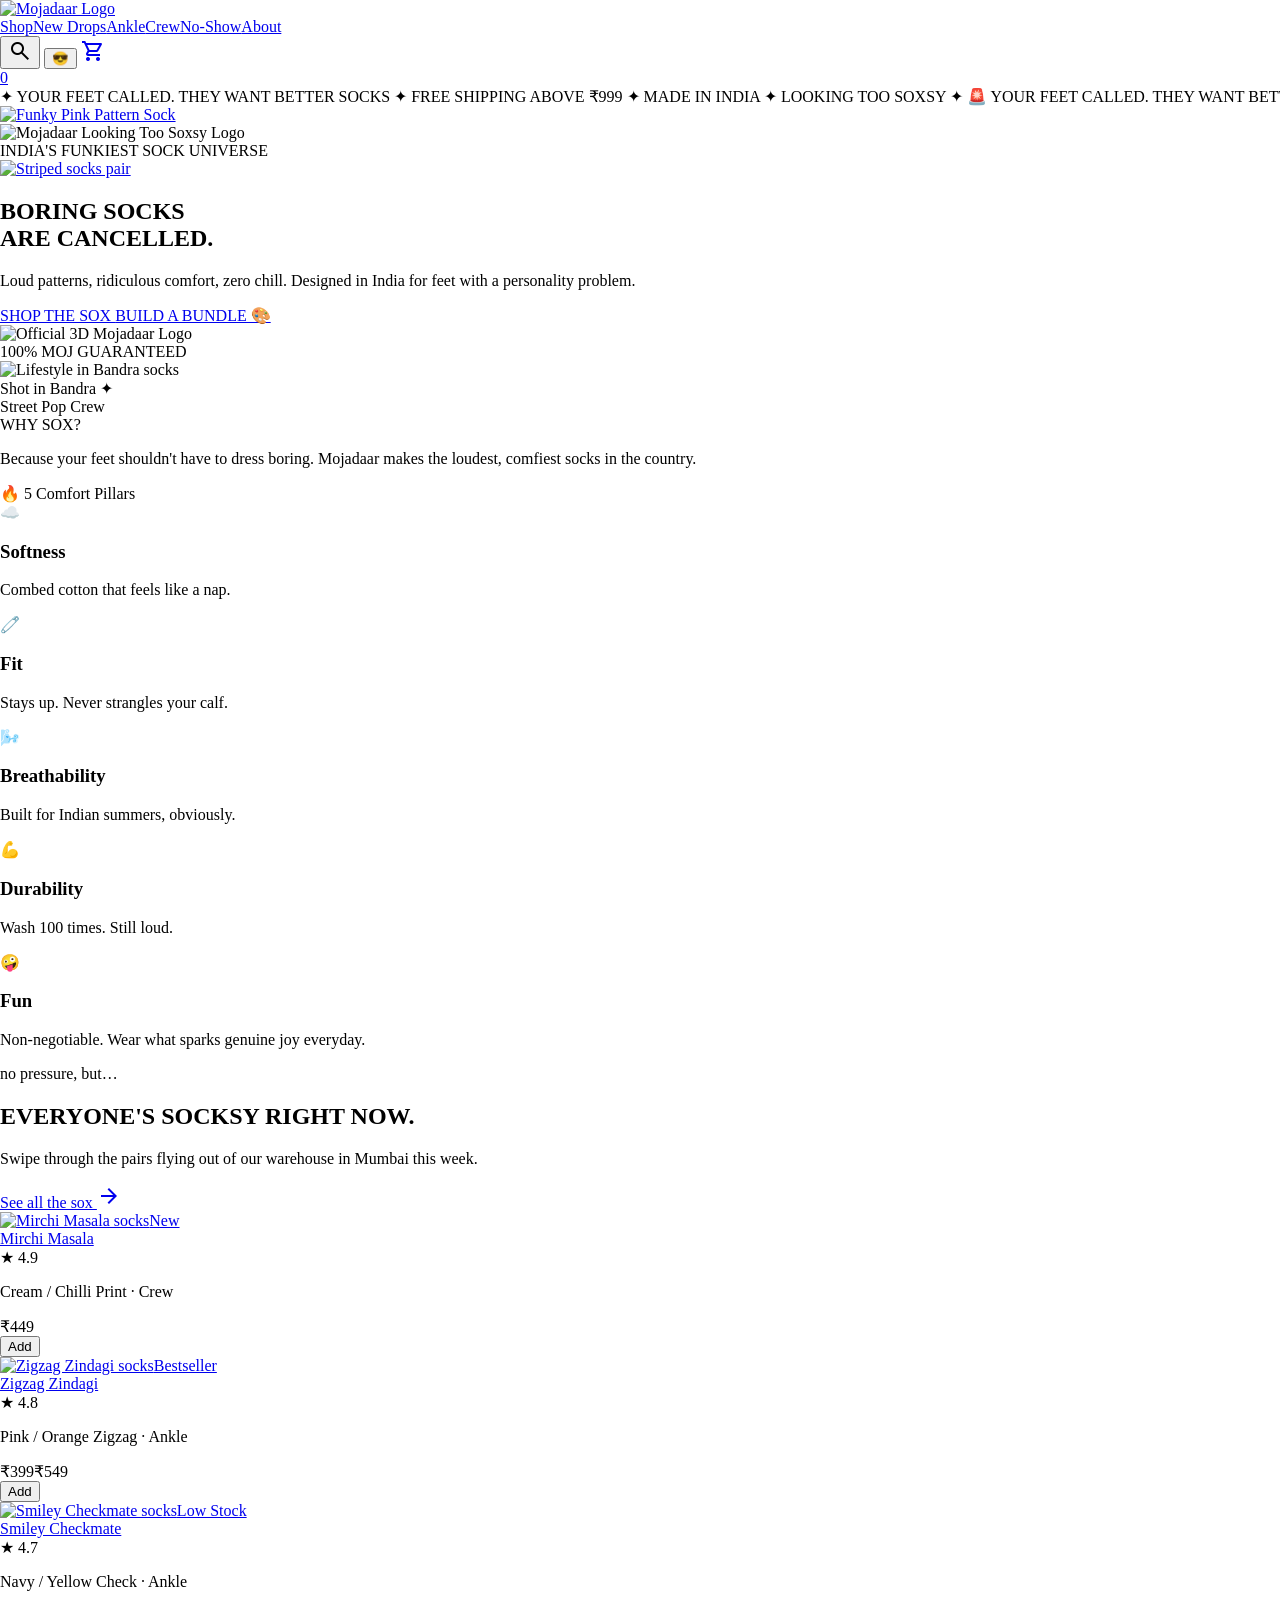
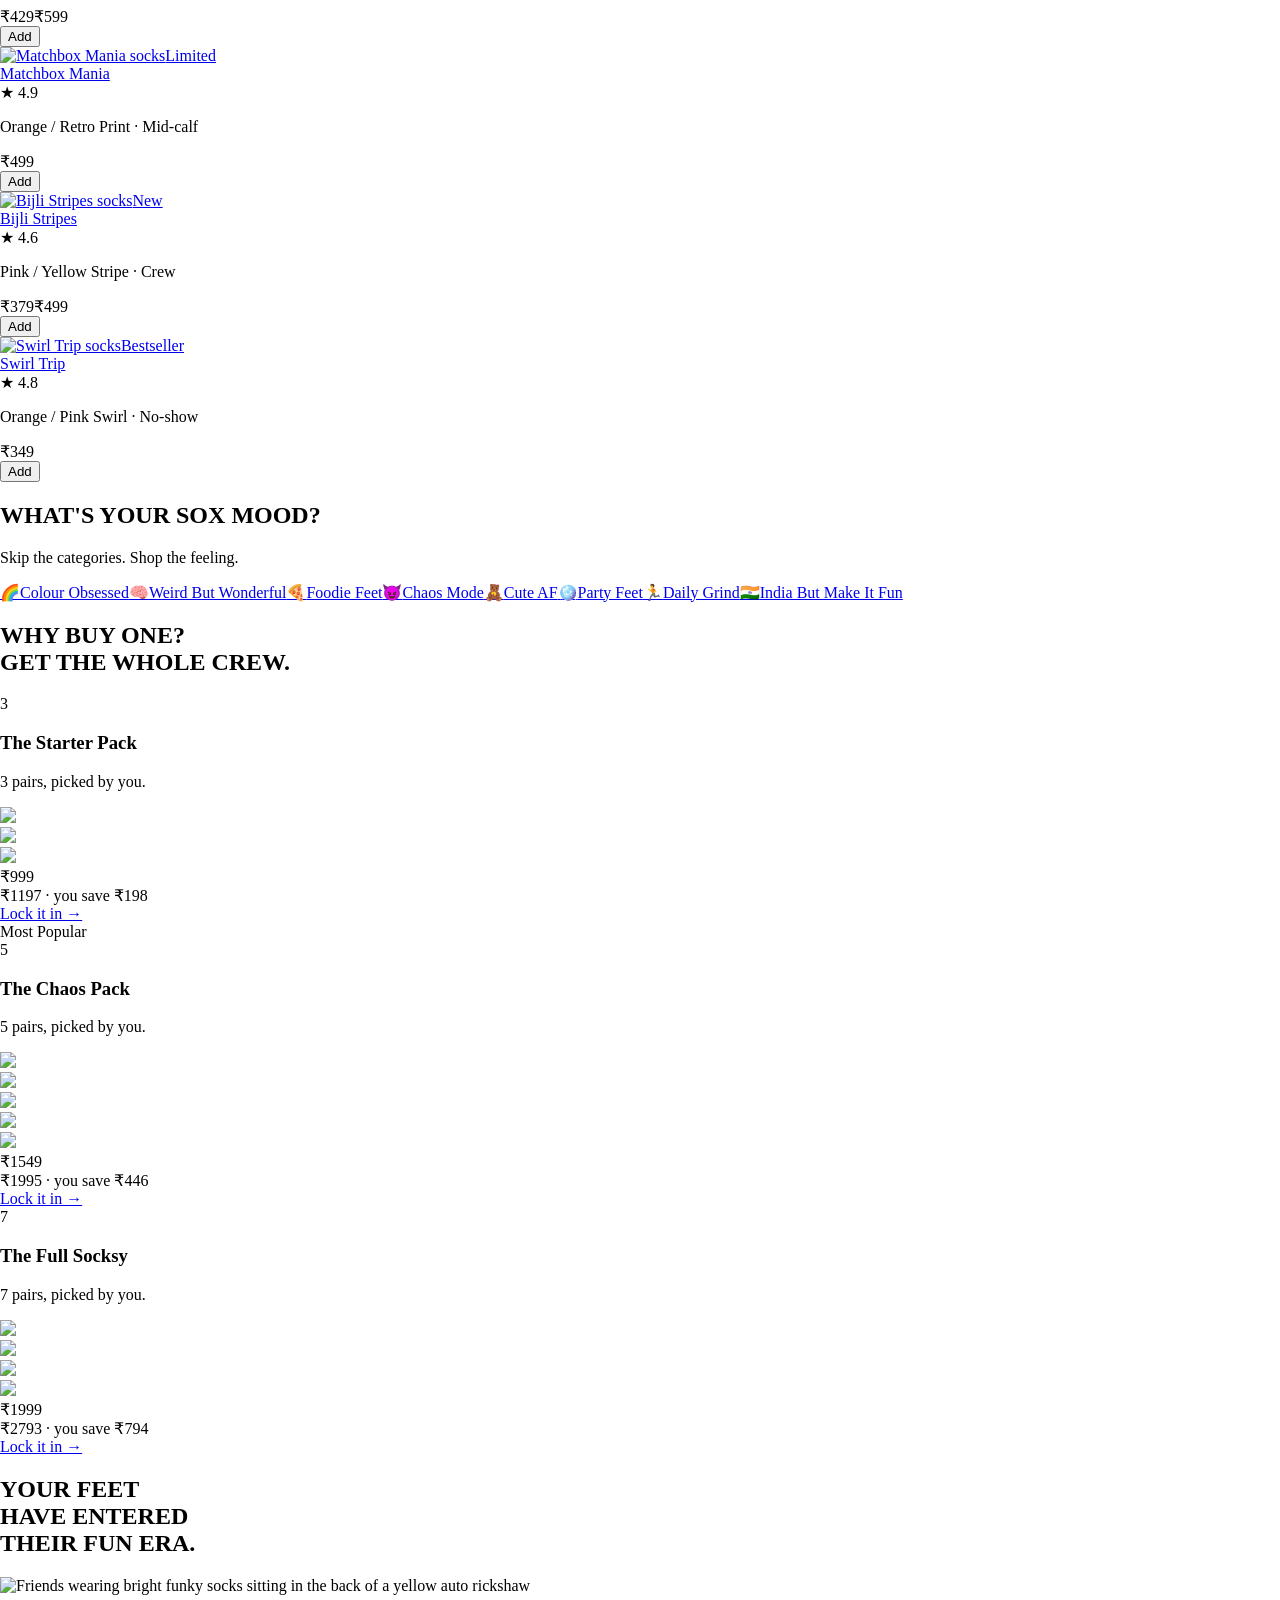
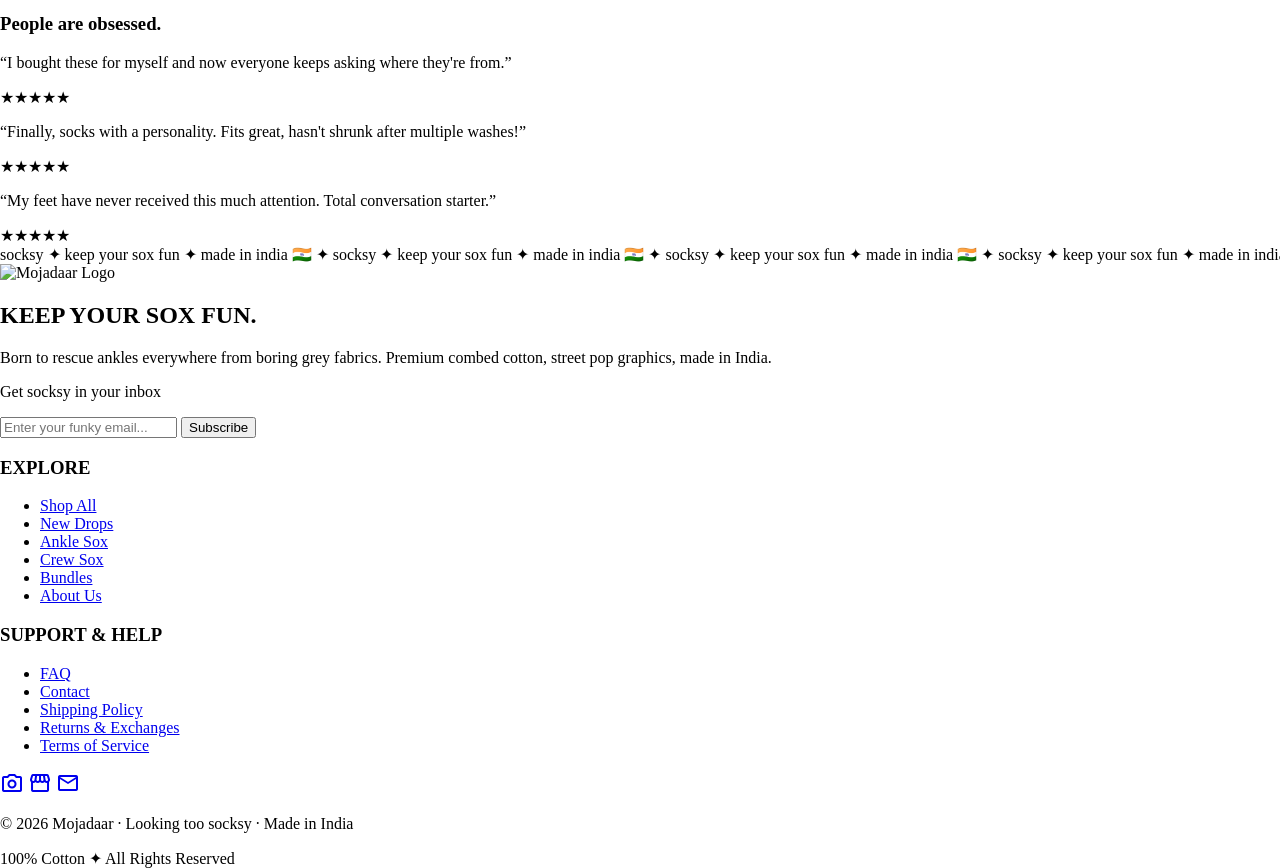
==== commit e9f93775: "Update index.html" ====
--- a/index.html
+++ b/index.html
@@ -1,12 +1,24 @@
 <!DOCTYPE html><html lang="en"><head><meta charset="utf-8"><meta content="width=device-width, initial-scale=1.0" name="viewport"><meta content="web_standard" name="shell-type"><link href="https://fonts.googleapis.com/css2?family=Material+Symbols+Outlined:opsz,wght,FILL,GRAD@20..48,100..700,0..1,-50..200" rel="stylesheet"><link href="https://fonts.googleapis.com" rel="preconnect"><link crossorigin="" href="https://fonts.gstatic.com" rel="preconnect"><link href="https://fonts.googleapis.com/css2?family=Archivo+Black&amp;family=Archivo+Narrow:ital,wght@0,400..700;1,400..700&amp;family=Fredoka:wght@400..700&amp;family=Rubik:ital,wght@0,300..900;1,300..900&amp;display=swap" rel="stylesheet">
 <link href="https://fonts.googleapis.com/css2?family=Material+Symbols+Outlined:wght,FILL@100..700,0..1&amp;display=swap" rel="stylesheet"><style>
 @layer base {
-  html, body { margin: 0; padding: 0; }
-  body { overscroll-behavior: none; }
+  html, body { margin: 0; padding: 0; min-height: 100vh; }
+  html { overflow-y: auto; scroll-behavior: smooth; }
+  body { overscroll-behavior-y: auto; overflow-x: hidden; }
   main > :first-child { margin-top: 0 !important; }
   main > :last-child { margin-bottom: 0 !important; }
 }
-::-webkit-scrollbar { display: none; }
+
+/* Hide scrollbar visually while keeping scroll capability active */
+::-webkit-scrollbar {
+  width: 8px;
+}
+::-webkit-scrollbar-track {
+  background: #FFFDF5;
+}
+::-webkit-scrollbar-thumb {
+  background: #0f0d5a;
+  border-radius: 4px;
+}
 
 /* Infinite Continuous Marquee Keyframes */
 @keyframes marquee {
@@ -127,7 +139,7 @@
 <span class="">😎</span>
 </button>
 <!-- 3: Shopping Cart Badge -->
-<a aria-label="Shopping Cart" class="icon-bounce relative w-11 h-11 rounded-full border-2 border-on-surface bg-[#D8005A] flex items-center justify-center text-sticker-white shadow-[2px_2px_0_#0f0d5a] cursor-pointer" data-path="cart" href="#"><span class="material-symbols-outlined text-[20px]">shopping_cart</span><span class="absolute -top-1.5 -right-1.5 bg-[#FFDE00] text-on-surface font-black text-[11px] w-5 h-5 rounded-full flex items-center justify-center border-2 border-on-surface shadow-[1px_1px_0_#0f0d5a]">3</span></a>
+<a aria-label="Shopping Cart" class="icon-bounce relative w-11 h-11 rounded-full border-2 border-on-surface bg-[#D8005A] flex items-center justify-center text-sticker-white shadow-[2px_2px_0_#0f0d5a] cursor-pointer" data-path="cart" href="#"><span class="material-symbols-outlined text-[20px]">shopping_cart</span><span class="absolute -top-1.5 -right-1.5 bg-[#FFDE00] text-on-surface font-black text-[11px] w-5 h-5 rounded-full flex items-center justify-center border-2 border-on-surface shadow-[1px_1px_0_#0f0d5a]">0</span></a>
 </div>
 </div>
 </header>
@@ -289,8 +301,21 @@
           See all the sox <span class="material-symbols-outlined text-[18px]">arrow_forward</span>
 </a>
 </div>
-<!-- 6 Real Product Cards Grid with seamlessly matching image containers -->
-<div class="grid grid-cols-1 sm:grid-cols-2 lg:grid-cols-3 xl:grid-cols-6 gap-gutter"><!-- 1: Mirchi Masala (Yellow BG) --><div class="bg-sticker-white rounded-3xl border-3 border-on-surface p-3 shadow-[5px_5px_0_#0f0d5a] flex flex-col justify-between group brutal-card-hover"><div><a class="block cursor-pointer relative w-full aspect-square rounded-2xl overflow-hidden bg-[#FFE800] mb-space-sm border-2 border-on-surface" data-path="product-detail" href="#"><img alt="Mirchi Masala socks" class="w-full h-full object-cover mix-blend-multiply group-hover:scale-105 transition-transform duration-300" src="https://lh3.googleusercontent.com/aida/[base64]"><span class="absolute top-2 left-2 bg-secondary-container text-on-secondary-fixed font-label-badge text-label-badge uppercase px-2 py-0.5 rounded-full border border-on-surface font-extrabold shadow-[1px_1px_0_#0f0d5a]">New</span></a><div class="flex items-center justify-between"><a class="font-title-md text-title-md uppercase text-on-surface font-black truncate hover:text-primary transition-colors cursor-pointer" data-path="product-detail" href="#">Mirchi Masala</a><div class="text-xs font-bold text-on-surface">★ 4.9</div></div><p class="font-body-md text-[12px] text-on-surface-variant truncate">Cream / Chilli Print · Crew</p><div class="mt-2 font-title-md text-title-md text-primary font-black">₹449</div></div><a class="fluid-btn mt-3 w-full py-2 rounded-xl bg-on-surface text-sticker-white font-title-md text-body-md uppercase border-2 border-on-surface hover:bg-primary shadow-[2px_2px_0_#0f0d5a] flex items-center justify-center cursor-pointer" data-path="cart" href="#">Add</a></div><!-- 2: Zigzag Zindagi (Pastel Pink BG) --><div class="bg-sticker-white rounded-3xl border-3 border-on-surface p-3 shadow-[5px_5px_0_#0f0d5a] flex flex-col justify-between group brutal-card-hover"><div><a class="block cursor-pointer relative w-full aspect-square rounded-2xl overflow-hidden bg-[#FFD7E2] mb-space-sm border-2 border-on-surface" data-path="product-detail" href="#"><img alt="Zigzag Zindagi socks" class="w-full h-full object-cover mix-blend-multiply group-hover:scale-105 transition-transform duration-300" src="https://lh3.googleusercontent.com/aida/[base64]"><span class="absolute top-2 left-2 bg-primary text-on-primary font-label-badge text-label-badge uppercase px-2 py-0.5 rounded-full border border-on-surface font-extrabold shadow-[1px_1px_0_#0f0d5a]">Bestseller</span></a><div class="flex items-center justify-between"><a class="font-title-md text-title-md uppercase text-on-surface font-black truncate hover:text-primary transition-colors cursor-pointer" data-path="product-detail" href="#">Zigzag Zindagi</a><div class="text-xs font-bold text-on-surface">★ 4.8</div></div><p class="font-body-md text-[12px] text-on-surface-variant truncate">Pink / Orange Zigzag · Ankle</p><div class="flex items-baseline gap-2 mt-2"><span class="font-title-md text-title-md text-primary font-black">₹399</span><span class="text-xs text-outline line-through">₹549</span></div></div><a class="fluid-btn mt-3 w-full py-2 rounded-xl bg-on-surface text-sticker-white font-title-md text-body-md uppercase border-2 border-on-surface hover:bg-primary shadow-[2px_2px_0_#0f0d5a] flex items-center justify-center cursor-pointer" data-path="cart" href="#">Add</a></div><!-- 3: Smiley Checkmate (Vibrant Warm Yellow-Orange BG) --><div class="bg-sticker-white rounded-3xl border-3 border-on-surface p-3 shadow-[5px_5px_0_#0f0d5a] flex flex-col justify-between group brutal-card-hover"><div><a class="block cursor-pointer relative w-full aspect-square rounded-2xl overflow-hidden bg-[#FF9E1B] mb-space-sm border-2 border-on-surface" data-path="product-detail" href="#"><img alt="Smiley Checkmate socks" class="w-full h-full object-cover mix-blend-multiply group-hover:scale-105 transition-transform duration-300" src="https://lh3.googleusercontent.com/aida/[base64]"><span class="absolute top-2 left-2 bg-alert-badge text-on-primary font-label-badge text-label-badge uppercase px-2 py-0.5 rounded-full border border-on-surface font-extrabold shadow-[1px_1px_0_#0f0d5a]">Low Stock</span></a><div class="flex items-center justify-between"><a class="font-title-md text-title-md uppercase text-on-surface font-black truncate hover:text-primary transition-colors cursor-pointer" data-path="product-detail" href="#">Smiley Checkmate</a><div class="text-xs font-bold text-on-surface">★ 4.7</div></div><p class="font-body-md text-[12px] text-on-surface-variant truncate">Navy / Yellow Check · Ankle</p><div class="flex items-baseline gap-2 mt-2"><span class="font-title-md text-title-md text-primary font-black">₹429</span><span class="text-xs text-outline line-through">₹599</span></div></div><a class="fluid-btn mt-3 w-full py-2 rounded-xl bg-on-surface text-sticker-white font-title-md text-body-md uppercase border-2 border-on-surface hover:bg-primary shadow-[2px_2px_0_#0f0d5a] flex items-center justify-center cursor-pointer" data-path="cart" href="#">Add</a></div><!-- 4: Matchbox Mania (Sky Blue BG) --><div class="bg-sticker-white rounded-3xl border-3 border-on-surface p-3 shadow-[5px_5px_0_#0f0d5a] flex flex-col justify-between group brutal-card-hover"><div><a class="block cursor-pointer relative w-full aspect-square rounded-2xl overflow-hidden bg-[#00BCD4] mb-space-sm border-2 border-on-surface" data-path="product-detail" href="#"><img alt="Matchbox Mania socks" class="w-full h-full object-cover mix-blend-multiply group-hover:scale-105 transition-transform duration-300" src="https://lh3.googleusercontent.com/aida/[base64]"><span class="absolute top-2 left-2 bg-tertiary text-on-tertiary font-label-badge text-label-badge uppercase px-2 py-0.5 rounded-full border border-on-surface font-extrabold shadow-[1px_1px_0_#0f0d5a]">Limited</span></a><div class="flex items-center justify-between"><a class="font-title-md text-title-md uppercase text-on-surface font-black truncate hover:text-primary transition-colors cursor-pointer" data-path="product-detail" href="#">Matchbox Mania</a><div class="text-xs font-bold text-on-surface">★ 4.9</div></div><p class="font-body-md text-[12px] text-on-surface-variant truncate">Orange / Retro Print · Mid-calf</p><div class="mt-2 font-title-md text-title-md text-primary font-black">₹499</div></div><a class="fluid-btn mt-3 w-full py-2 rounded-xl bg-on-surface text-sticker-white font-title-md text-body-md uppercase border-2 border-on-surface hover:bg-primary shadow-[2px_2px_0_#0f0d5a] flex items-center justify-center cursor-pointer" data-path="cart" href="#">Add</a></div><!-- 5: Bijli Stripes (Warm Cream BG) --><div class="bg-sticker-white rounded-3xl border-3 border-on-surface p-3 shadow-[5px_5px_0_#0f0d5a] flex flex-col justify-between group brutal-card-hover"><div><a class="block cursor-pointer relative w-full aspect-square rounded-2xl overflow-hidden bg-[#FFF7E8] mb-space-sm border-2 border-on-surface" data-path="product-detail" href="#"><img alt="Bijli Stripes socks" class="w-full h-full object-cover mix-blend-multiply group-hover:scale-105 transition-transform duration-300" src="https://lh3.googleusercontent.com/aida/[base64]"><span class="absolute top-2 left-2 bg-secondary-container text-on-secondary-fixed font-label-badge text-label-badge uppercase px-2 py-0.5 rounded-full border border-on-surface font-extrabold shadow-[1px_1px_0_#0f0d5a]">New</span></a><div class="flex items-center justify-between"><a class="font-title-md text-title-md uppercase text-on-surface font-black truncate hover:text-primary transition-colors cursor-pointer" data-path="product-detail" href="#">Bijli Stripes</a><div class="text-xs font-bold text-on-surface">★ 4.6</div></div><p class="font-body-md text-[12px] text-on-surface-variant truncate">Pink / Yellow Stripe · Crew</p><div class="flex items-baseline gap-2 mt-2"><span class="font-title-md text-title-md text-primary font-black">₹379</span><span class="text-xs text-outline line-through">₹499</span></div></div><a class="fluid-btn mt-3 w-full py-2 rounded-xl bg-on-surface text-sticker-white font-title-md text-body-md uppercase border-2 border-on-surface hover:bg-primary shadow-[2px_2px_0_#0f0d5a] flex items-center justify-center cursor-pointer" data-path="cart" href="#">Add</a></div><!-- 6: Swirl Trip (Sunny Yellow BG) --><div class="bg-sticker-white rounded-3xl border-3 border-on-surface p-3 shadow-[5px_5px_0_#0f0d5a] flex flex-col justify-between group brutal-card-hover"><div><a class="block cursor-pointer relative w-full aspect-square rounded-2xl overflow-hidden bg-[#FFE200] mb-space-sm border-2 border-on-surface" data-path="product-detail" href="#"><img alt="Swirl Trip socks" class="w-full h-full object-cover mix-blend-multiply group-hover:scale-105 transition-transform duration-300" src="https://lh3.googleusercontent.com/aida/[base64]"><span class="absolute top-2 left-2 bg-primary text-on-primary font-label-badge text-label-badge uppercase px-2 py-0.5 rounded-full border border-on-surface font-extrabold shadow-[1px_1px_0_#0f0d5a]">Bestseller</span></a><div class="flex items-center justify-between"><a class="font-title-md text-title-md uppercase text-on-surface font-black truncate hover:text-primary transition-colors cursor-pointer" data-path="product-detail" href="#">Swirl Trip</a><div class="text-xs font-bold text-on-surface">★ 4.8</div></div><p class="font-body-md text-[12px] text-on-surface-variant truncate">Orange / Pink Swirl · No-show</p><div class="mt-2 font-title-md text-title-md text-primary font-black">₹349</div></div><a class="fluid-btn mt-3 w-full py-2 rounded-xl bg-on-surface text-sticker-white font-title-md text-body-md uppercase border-2 border-on-surface hover:bg-primary shadow-[2px_2px_0_#0f0d5a] flex items-center justify-center cursor-pointer" data-path="cart" href="#">Add</a></div></div>
+<!-- 6 Real Product Cards Grid -->
+<div class="grid grid-cols-1 sm:grid-cols-2 lg:grid-cols-3 xl:grid-cols-6 gap-gutter">
+<!-- 1: Mirchi Masala -->
+<div class="product-card bg-sticker-white rounded-3xl border-3 border-on-surface p-3 shadow-[5px_5px_0_#0f0d5a] flex flex-col justify-between group brutal-card-hover" data-price="449"><div><a class="block cursor-pointer relative w-full aspect-square rounded-2xl overflow-hidden bg-[#FFE800] mb-space-sm border-2 border-on-surface" data-path="product-detail" href="#"><img alt="Mirchi Masala socks" class="w-full h-full object-cover mix-blend-multiply group-hover:scale-105 transition-transform duration-300" src="https://lh3.googleusercontent.com/aida/[base64]"><span class="absolute top-2 left-2 bg-secondary-container text-on-secondary-fixed font-label-badge text-label-badge uppercase px-2 py-0.5 rounded-full border border-on-surface font-extrabold shadow-[1px_1px_0_#0f0d5a]">New</span></a><div class="flex items-center justify-between"><a class="font-title-md text-title-md uppercase text-on-surface font-black truncate hover:text-primary transition-colors cursor-pointer" data-path="product-detail" href="#">Mirchi Masala</a><div class="text-xs font-bold text-on-surface">★ 4.9</div></div><p class="font-body-md text-[12px] text-on-surface-variant truncate">Cream / Chilli Print · Crew</p><div class="mt-2 font-title-md text-title-md text-primary font-black">₹449</div></div><button class="quick-add-btn fluid-btn mt-3 w-full py-2 rounded-xl bg-on-surface text-sticker-white font-title-md text-body-md uppercase border-2 border-on-surface hover:bg-primary shadow-[2px_2px_0_#0f0d5a] flex items-center justify-center cursor-pointer">Add</button></div>
+<!-- 2: Zigzag Zindagi -->
+<div class="product-card bg-sticker-white rounded-3xl border-3 border-on-surface p-3 shadow-[5px_5px_0_#0f0d5a] flex flex-col justify-between group brutal-card-hover" data-price="399"><div><a class="block cursor-pointer relative w-full aspect-square rounded-2xl overflow-hidden bg-[#FFD7E2] mb-space-sm border-2 border-on-surface" data-path="product-detail" href="#"><img alt="Zigzag Zindagi socks" class="w-full h-full object-cover mix-blend-multiply group-hover:scale-105 transition-transform duration-300" src="https://lh3.googleusercontent.com/aida/[base64]"><span class="absolute top-2 left-2 bg-primary text-on-primary font-label-badge text-label-badge uppercase px-2 py-0.5 rounded-full border border-on-surface font-extrabold shadow-[1px_1px_0_#0f0d5a]">Bestseller</span></a><div class="flex items-center justify-between"><a class="font-title-md text-title-md uppercase text-on-surface font-black truncate hover:text-primary transition-colors cursor-pointer" data-path="product-detail" href="#">Zigzag Zindagi</a><div class="text-xs font-bold text-on-surface">★ 4.8</div></div><p class="font-body-md text-[12px] text-on-surface-variant truncate">Pink / Orange Zigzag · Ankle</p><div class="flex items-baseline gap-2 mt-2"><span class="font-title-md text-title-md text-primary font-black">₹399</span><span class="text-xs text-outline line-through">₹549</span></div></div><button class="quick-add-btn fluid-btn mt-3 w-full py-2 rounded-xl bg-on-surface text-sticker-white font-title-md text-body-md uppercase border-2 border-on-surface hover:bg-primary shadow-[2px_2px_0_#0f0d5a] flex items-center justify-center cursor-pointer">Add</button></div>
+<!-- 3: Smiley Checkmate -->
+<div class="product-card bg-sticker-white rounded-3xl border-3 border-on-surface p-3 shadow-[5px_5px_0_#0f0d5a] flex flex-col justify-between group brutal-card-hover" data-price="429"><div><a class="block cursor-pointer relative w-full aspect-square rounded-2xl overflow-hidden bg-[#FF9E1B] mb-space-sm border-2 border-on-surface" data-path="product-detail" href="#"><img alt="Smiley Checkmate socks" class="w-full h-full object-cover mix-blend-multiply group-hover:scale-105 transition-transform duration-300" src="https://lh3.googleusercontent.com/aida/[base64]"><span class="absolute top-2 left-2 bg-alert-badge text-on-primary font-label-badge text-label-badge uppercase px-2 py-0.5 rounded-full border border-on-surface font-extrabold shadow-[1px_1px_0_#0f0d5a]">Low Stock</span></a><div class="flex items-center justify-between"><a class="font-title-md text-title-md uppercase text-on-surface font-black truncate hover:text-primary transition-colors cursor-pointer" data-path="product-detail" href="#">Smiley Checkmate</a><div class="text-xs font-bold text-on-surface">★ 4.7</div></div><p class="font-body-md text-[12px] text-on-surface-variant truncate">Navy / Yellow Check · Ankle</p><div class="flex items-baseline gap-2 mt-2"><span class="font-title-md text-title-md text-primary font-black">₹429</span><span class="text-xs text-outline line-through">₹599</span></div></div><button class="quick-add-btn fluid-btn mt-3 w-full py-2 rounded-xl bg-on-surface text-sticker-white font-title-md text-body-md uppercase border-2 border-on-surface hover:bg-primary shadow-[2px_2px_0_#0f0d5a] flex items-center justify-center cursor-pointer">Add</button></div>
+<!-- 4: Matchbox Mania -->
+<div class="product-card bg-sticker-white rounded-3xl border-3 border-on-surface p-3 shadow-[5px_5px_0_#0f0d5a] flex flex-col justify-between group brutal-card-hover" data-price="499"><div><a class="block cursor-pointer relative w-full aspect-square rounded-2xl overflow-hidden bg-[#00BCD4] mb-space-sm border-2 border-on-surface" data-path="product-detail" href="#"><img alt="Matchbox Mania socks" class="w-full h-full object-cover mix-blend-multiply group-hover:scale-105 transition-transform duration-300" src="https://lh3.googleusercontent.com/aida/[base64]"><span class="absolute top-2 left-2 bg-tertiary text-on-tertiary font-label-badge text-label-badge uppercase px-2 py-0.5 rounded-full border border-on-surface font-extrabold shadow-[1px_1px_0_#0f0d5a]">Limited</span></a><div class="flex items-center justify-between"><a class="font-title-md text-title-md uppercase text-on-surface font-black truncate hover:text-primary transition-colors cursor-pointer" data-path="product-detail" href="#">Matchbox Mania</a><div class="text-xs font-bold text-on-surface">★ 4.9</div></div><p class="font-body-md text-[12px] text-on-surface-variant truncate">Orange / Retro Print · Mid-calf</p><div class="mt-2 font-title-md text-title-md text-primary font-black">₹499</div></div><button class="quick-add-btn fluid-btn mt-3 w-full py-2 rounded-xl bg-on-surface text-sticker-white font-title-md text-body-md uppercase border-2 border-on-surface hover:bg-primary shadow-[2px_2px_0_#0f0d5a] flex items-center justify-center cursor-pointer">Add</button></div>
+<!-- 5: Bijli Stripes -->
+<div class="product-card bg-sticker-white rounded-3xl border-3 border-on-surface p-3 shadow-[5px_5px_0_#0f0d5a] flex flex-col justify-between group brutal-card-hover" data-price="379"><div><a class="block cursor-pointer relative w-full aspect-square rounded-2xl overflow-hidden bg-[#FFF7E8] mb-space-sm border-2 border-on-surface" data-path="product-detail" href="#"><img alt="Bijli Stripes socks" class="w-full h-full object-cover mix-blend-multiply group-hover:scale-105 transition-transform duration-300" src="https://lh3.googleusercontent.com/aida/[base64]"><span class="absolute top-2 left-2 bg-secondary-container text-on-secondary-fixed font-label-badge text-label-badge uppercase px-2 py-0.5 rounded-full border border-on-surface font-extrabold shadow-[1px_1px_0_#0f0d5a]">New</span></a><div class="flex items-center justify-between"><a class="font-title-md text-title-md uppercase text-on-surface font-black truncate hover:text-primary transition-colors cursor-pointer" data-path="product-detail" href="#">Bijli Stripes</a><div class="text-xs font-bold text-on-surface">★ 4.6</div></div><p class="font-body-md text-[12px] text-on-surface-variant truncate">Pink / Yellow Stripe · Crew</p><div class="flex items-baseline gap-2 mt-2"><span class="font-title-md text-title-md text-primary font-black">₹379</span><span class="text-xs text-outline line-through">₹499</span></div></div><button class="quick-add-btn fluid-btn mt-3 w-full py-2 rounded-xl bg-on-surface text-sticker-white font-title-md text-body-md uppercase border-2 border-on-surface hover:bg-primary shadow-[2px_2px_0_#0f0d5a] flex items-center justify-center cursor-pointer">Add</button></div>
+<!-- 6: Swirl Trip -->
+<div class="product-card bg-sticker-white rounded-3xl border-3 border-on-surface p-3 shadow-[5px_5px_0_#0f0d5a] flex flex-col justify-between group brutal-card-hover" data-price="349"><div><a class="block cursor-pointer relative w-full aspect-square rounded-2xl overflow-hidden bg-[#FFE200] mb-space-sm border-2 border-on-surface" data-path="product-detail" href="#"><img alt="Swirl Trip socks" class="w-full h-full object-cover mix-blend-multiply group-hover:scale-105 transition-transform duration-300" src="https://lh3.googleusercontent.com/aida/[base64]"><span class="absolute top-2 left-2 bg-primary text-on-primary font-label-badge text-label-badge uppercase px-2 py-0.5 rounded-full border border-on-surface font-extrabold shadow-[1px_1px_0_#0f0d5a]">Bestseller</span></a><div class="flex items-center justify-between"><a class="font-title-md text-title-md uppercase text-on-surface font-black truncate hover:text-primary transition-colors cursor-pointer" data-path="product-detail" href="#">Swirl Trip</a><div class="text-xs font-bold text-on-surface">★ 4.8</div></div><p class="font-body-md text-[12px] text-on-surface-variant truncate">Orange / Pink Swirl · No-show</p><div class="mt-2 font-title-md text-title-md text-primary font-black">₹349</div></div><button class="quick-add-btn fluid-btn mt-3 w-full py-2 rounded-xl bg-on-surface text-sticker-white font-title-md text-body-md uppercase border-2 border-on-surface hover:bg-primary shadow-[2px_2px_0_#0f0d5a] flex items-center justify-center cursor-pointer">Add</button></div>
+</div>
 </div>
 </section>
 <!-- 6. WHAT'S YOUR SOX MOOD? -->
@@ -420,38 +445,93 @@
 </div>
 </footer>
 
-
-<script id="mojedaar-navigation">document.addEventListener("click",function(e){const el=e.target.closest("[data-path]");if(!el)return;const routes={home:"index.html",shop:"Shop.html","new-drops":"Shop.html",ankle:"Shop.html",crew:"Shop.html","no-show":"Shop.html",cart:"Cart.html",checkout:"Checkout.html",product:"Mirchi Masala Crew Sox.html"};const p=el.getAttribute("data-path");if(routes[p]){e.preventDefault();location.href=routes[p]}});document.addEventListener("DOMContentLoaded",function(){const s=document.querySelector("button[aria-label=\"Search\"]");if(s)s.addEventListener("click",function(){const q=prompt("What are you looking for?");if(q&&q.trim())location.href="Shop.html?search="+encodeURIComponent(q.trim())});const m=document.querySelector("button[aria-label=\"Fun Mood\"]");if(m)m.addEventListener("click",function(){location.href="Shop.html"})});</script>
+<script id="mojedaar-navigation">
+document.addEventListener("click", function(e) {
+  const el = e.target.closest("[data-path]");
+  if (!el) return;
+  const routes = { home: "index.html", shop: "Shop.html", "new-drops": "Shop.html", ankle: "Shop.html", crew: "Shop.html", "no-show": "Shop.html", cart: "Cart.html", checkout: "Checkout.html", product: "Mirchi Masala Crew Sox.html" };
+  const p = el.getAttribute("data-path");
+  if (routes[p]) {
+    e.preventDefault();
+    location.href = routes[p];
+  }
+});
+
+document.addEventListener("DOMContentLoaded", function() {
+  const s = document.querySelector("button[aria-label=\"Search\"]");
+  if (s) s.addEventListener("click", function() {
+    const q = prompt("What are you looking for?");
+    if (q && q.trim()) location.href = "Shop.html?search=" + encodeURIComponent(q.trim());
+  });
+  const m = document.querySelector("button[aria-label=\"Fun Mood\"]");
+  if (m) m.addEventListener("click", function() {
+    location.href = "Shop.html";
+  });
+});
+</script>
+
 <script id="mojedaar-cart-fix">
 (function(){
-  const KEY='mojedaarCart';
-  const get=()=>{try{return JSON.parse(localStorage.getItem(KEY)||'[]')}catch(e){return[]}};
-  const set=c=>{localStorage.setItem(KEY,JSON.stringify(c));renderBadge()};
-  const count=()=>get().reduce((n,i)=>n+(Number(i.qty)||0),0);
-  function renderBadge(){document.querySelectorAll('a[data-path="cart"] span.absolute').forEach(b=>{b.textContent=count();b.style.display=count()?'flex':'none'})}
-  function add(card,btn){
-    const c=get(), name=card.querySelector('h3 a,h3,h2')?.textContent.trim()||'Mojedaar Sox';
-    const price=Number(card.dataset.price||0), id=name+'|'+price;
-    const old=c.find(x=>x.id===id); if(old) old.qty=(Number(old.qty)||0)+1; else c.push({id,name,price,qty:1});
-    set(c); btn.innerHTML='<span class="material-symbols-outlined text-[18px]">done</span> ADDED!';
-    setTimeout(()=>{btn.innerHTML='<span class="material-symbols-outlined text-[18px]">add_shopping_cart</span> ADD'},1100);
+  const KEY = 'mojedaarCart';
+  const get = () => { try { return JSON.parse(localStorage.getItem(KEY) || '[]'); } catch(e) { return []; } };
+  const set = c => { localStorage.setItem(KEY, JSON.stringify(c)); renderBadge(); };
+  const count = () => get().reduce((n, i) => n + (Number(i.qty) || 0), 0);
+  
+  function renderBadge() {
+    document.querySelectorAll('a[data-path="cart"] span.absolute').forEach(b => {
+      b.textContent = count();
+      b.style.display = 'flex';
+    });
   }
-  function renderCart(){
-    if(!/Cart\.html$/i.test(location.pathname)) return;
-    const main=document.querySelector('main'); if(!main)return;
-    const c=get(), subtotal=c.reduce((s,i)=>s+i.price*i.qty,0), shipping=subtotal>=999||subtotal===0?0:79, total=subtotal+shipping;
-    main.innerHTML=`<section style="max-width:1180px;margin:0 auto;padding:42px 20px 80px;font-family:Rubik,Fredoka,sans-serif;color:#0f0d5a"><div style="display:flex;align-items:center;justify-content:space-between;gap:20px;flex-wrap:wrap"><div><div style="display:inline-block;background:#ffde00;border:3px solid #0f0d5a;border-radius:999px;padding:8px 16px;font-weight:900">YOUR SOX BAG 🛒</div><h1 style="font-family:Archivo Black;margin:14px 0 4px;font-size:clamp(36px,6vw,64px);line-height:1">${c.length?'SOCKS READY TO ROLL.':'YOUR BAG IS EMPTY.'}</h1><p style="font-size:18px;font-weight:600">${c.length?'Add more chaos or head to checkout.':'Go pick some ridiculous socks first.'}</p></div></div><div style="display:grid;grid-template-columns:minmax(0,1.5fr) minmax(280px,.7fr);gap:24px;margin-top:30px"><div style="display:flex;flex-direction:column;gap:14px">${c.length?c.map((i,n)=>`<article style="background:#fff;border:3px solid #0f0d5a;border-radius:22px;padding:18px;box-shadow:5px 5px 0 #0f0d5a;display:flex;align-items:center;gap:18px;justify-content:space-between"><div style="min-width:0"><h2 style="margin:0 0 5px;font-family:Archivo Black;font-size:22px;text-transform:uppercase">${i.name}</h2><div style="font-weight:800">₹${i.price}</div></div><div style="display:flex;align-items:center;gap:8px"><button data-cart-dec="${n}" style="width:38px;height:38px;border:2px solid #0f0d5a;border-radius:50%;background:#fff;font-size:22px;font-weight:900">−</button><b style="min-width:24px;text-align:center">${i.qty}</b><button data-cart-inc="${n}" style="width:38px;height:38px;border:2px solid #0f0d5a;border-radius:50%;background:#ffd928;font-size:22px;font-weight:900">+</button><button data-cart-remove="${n}" style="margin-left:8px;border:0;background:#e4006c;color:#fff;border:2px solid #0f0d5a;border-radius:999px;padding:9px 13px;font-weight:900">REMOVE</button></div></article>`).join(''):`<div style="background:#fff;border:3px solid #0f0d5a;border-radius:22px;padding:40px;text-align:center;box-shadow:5px 5px 0 #0f0d5a"><div style="font-size:54px">🧦</div><h2 style="font-family:Archivo Black;font-size:30px">NO SOX, NO GLORY.</h2><a href="Shop.html" style="display:inline-block;background:#e4006c;color:#fff;border:3px solid #0f0d5a;border-radius:999px;padding:13px 24px;font-weight:900;text-decoration:none">SHOP THE SOX</a></div>`}</div><aside style="background:#fff7d6;border:3px solid #0f0d5a;border-radius:22px;padding:24px;box-shadow:5px 5px 0 #0f0d5a;height:max-content"><h2 style="font-family:Archivo Black;margin-top:0">ORDER TOTAL</h2><div style="display:flex;justify-content:space-between;margin:14px 0;font-weight:700"><span>Subtotal</span><span>₹${subtotal}</span></div><div style="display:flex;justify-content:space-between;margin:14px 0;font-weight:700"><span>Shipping</span><span>${shipping?'₹'+shipping:'FREE'}</span></div><hr style="border:0;border-top:2px solid #0f0d5a"><div style="display:flex;justify-content:space-between;font-size:24px;font-weight:900;margin:18px 0"><span>TOTAL</span><span>₹${total}</span></div><a href="${c.length?'Checkout.html':'Shop.html'}" style="display:block;text-align:center;background:#e4006c;color:#fff;border:3px solid #0f0d5a;border-radius:999px;padding:15px;font-weight:900;text-decoration:none">${c.length?'CHECKOUT →':'GO SHOPPING'}</a></aside></div></section>`;
-    main.querySelectorAll('[data-cart-inc]').forEach(b=>b.onclick=()=>{const a=get();a[+b.dataset.cartInc].qty++;set(a);renderCart()});
-    main.querySelectorAll('[data-cart-dec]').forEach(b=>b.onclick=()=>{const a=get(),i=a[+b.dataset.cartDec];i.qty--;if(i.qty<=0)a.splice(+b.dataset.cartDec,1);set(a);renderCart()});
-    main.querySelectorAll('[data-cart-remove]').forEach(b=>b.onclick=()=>{const a=get();a.splice(+b.dataset.cartRemove,1);set(a);renderCart()});
+  
+  function addToCart(card, btn) {
+    const c = get();
+    const name = card.querySelector('a.font-title-md, h3, h2')?.textContent.trim() || 'Mojedaar Sox';
+    const price = Number(card.dataset.price || 0);
+    const id = name + '|' + price;
+    
+    const old = c.find(x => x.id === id);
+    if (old) old.qty = (Number(old.qty) || 0) + 1;
+    else c.push({ id, name, price, qty: 1 });
+    
+    set(c);
+    btn.innerHTML = '<span class="material-symbols-outlined text-[18px]">done</span> ADDED!';
+    setTimeout(() => {
+      btn.innerHTML = 'Add';
+    }, 1100);
   }
-  document.addEventListener('click',function(e){
-    const add=e.target.closest('.quick-add-btn');
-    if(add){e.preventDefault();e.stopPropagation();const card=add.closest('.product-card');if(card)add(card,add)}
-  },true);
-  document.addEventListener('DOMContentLoaded',function(){renderBadge();renderCart()});
+  
+  function renderCart() {
+    if (!/Cart\.html$/i.test(location.pathname)) return;
+    const main = document.querySelector('main');
+    if (!main) return;
+    
+    const c = get();
+    const subtotal = c.reduce((s, i) => s + i.price * i.qty, 0);
+    const shipping = subtotal >= 999 || subtotal === 0 ? 0 : 79;
+    const total = subtotal + shipping;
+    
+    main.innerHTML = `<section style="max-width:1180px;margin:0 auto;padding:42px 20px 80px;font-family:Rubik,Fredoka,sans-serif;color:#0f0d5a"><div style="display:flex;align-items:center;justify-content:space-between;gap:20px;flex-wrap:wrap"><div><div style="display:inline-block;background:#ffde00;border:3px solid #0f0d5a;border-radius:999px;padding:8px 16px;font-weight:900">YOUR SOX BAG 🛒</div><h1 style="font-family:Archivo Black;margin:14px 0 4px;font-size:clamp(36px,6vw,64px);line-height:1">${c.length?'SOCKS READY TO ROLL.':'YOUR BAG IS EMPTY.'}</h1><p style="font-size:18px;font-weight:600">${c.length?'Add more chaos or head to checkout.':'Go pick some ridiculous socks first.'}</p></div></div><div style="display:grid;grid-template-columns:minmax(0,1.5fr) minmax(280px,.7fr);gap:24px;margin-top:30px"><div style="display:flex;flex-direction:column;gap:14px">${c.length?c.map((i,n)=>`<article style="background:#fff;border:3px solid #0f0d5a;border-radius:22px;padding:18px;box-shadow:5px 5px 0 #0f0d5a;display:flex;align-items:center;gap:18px;justify-content:space-between"><div style="min-width:0"><h2 style="margin:0 0 5px;font-family:Archivo Black;font-size:22px;text-transform:uppercase">${i.name}</h2><div style="font-weight:800">₹${i.price}</div></div><div style="display:flex;align-items:center;gap:8px"><button data-cart-dec="${n}" style="width:38px;height:38px;border:2px solid #0f0d5a;border-radius:50%;background:#fff;font-size:22px;font-weight:900">−</button><b style="min-width:24px;text-align:center">${i.qty}</b><button data-cart-inc="${n}" style="width:38px;height:38px;border:2px solid #0f0d5a;border-radius:50%;background:#ffd928;font-size:22px;font-weight:900">+</button><button data-cart-remove="${n}" style="margin-left:8px;border:0;background:#e4006c;color:#fff;border:2px solid #0f0d5a;border-radius:999px;padding:9px 13px;font-weight:900">REMOVE</button></div></article>`).join(''):`<div style="background:#fff;border:3px solid #0f0d5a;border-radius:22px;padding:40px;text-align:center;box-shadow:5px 5px 0 #0f0d5a"><div style="font-size:54px">🧦</div><h2 style="font-family:Archivo Black;font-size:30px">NO SOX, NO GLORY.</h2><a href="Shop.html" style="display:inline-block;background:#e4006c;color:#fff;border:3px solid #0f0d5a;border-radius:999px;padding:13px 24px;font-weight:900;text-decoration:none">SHOP THE SOX</a></div>`}</div><aside style="background:#fff7d6;border:3px solid #0f0d5a;border-radius:22px;padding:24px;box-shadow:5px 5px 0 #0f0d5a;height:max-content"><h2 style="font-family:Archivo Black;margin-top:0">ORDER TOTAL</h2><div style="display:flex;justify-content:space-between;margin:14px 0;font-weight:700"><span>Subtotal</span><span>₹${subtotal}</span></div><div style="display:flex;justify-content:space-between;margin:14px 0;font-weight:700"><span>Shipping</span><span>${shipping?'₹'+shipping:'FREE'}</span></div><hr style="border:0;border-top:2px solid #0f0d5a"><div style="display:flex;justify-content:space-between;font-size:24px;font-weight:900;margin:18px 0"><span>TOTAL</span><span>₹${total}</span></div><a href="${c.length?'Checkout.html':'Shop.html'}" style="display:block;text-align:center;background:#e4006c;color:#fff;border:3px solid #0f0d5a;border-radius:999px;padding:15px;font-weight:900;text-decoration:none">${c.length?'CHECKOUT →':'GO SHOPPING'}</a></aside></div></section>`;
+    
+    main.querySelectorAll('[data-cart-inc]').forEach(b => b.onclick = () => { const a = get(); a[+b.dataset.cartInc].qty++; set(a); renderCart(); });
+    main.querySelectorAll('[data-cart-dec]').forEach(b => b.onclick = () => { const a = get(), i = a[+b.dataset.cartDec]; i.qty--; if (i.qty <= 0) a.splice(+b.dataset.cartDec, 1); set(a); renderCart(); });
+    main.querySelectorAll('[data-cart-remove]').forEach(b => b.onclick = () => { const a = get(); a.splice(+b.dataset.cartRemove, 1); set(a); renderCart(); });
+  }
+  
+  document.addEventListener('click', function(e) {
+    const btn = e.target.closest('.quick-add-btn');
+    if (btn) {
+      e.preventDefault();
+      e.stopPropagation();
+      const card = btn.closest('.product-card');
+      if (card) addToCart(card, btn);
+    }
+  }, true);
+  
+  document.addEventListener('DOMContentLoaded', function() {
+    renderBadge();
+    renderCart();
+  });
 })();
 </script>
-<script src="mojedaar-store.js"></script>
-<script src="mojedaar-polish.js"></script>
 </body></html>
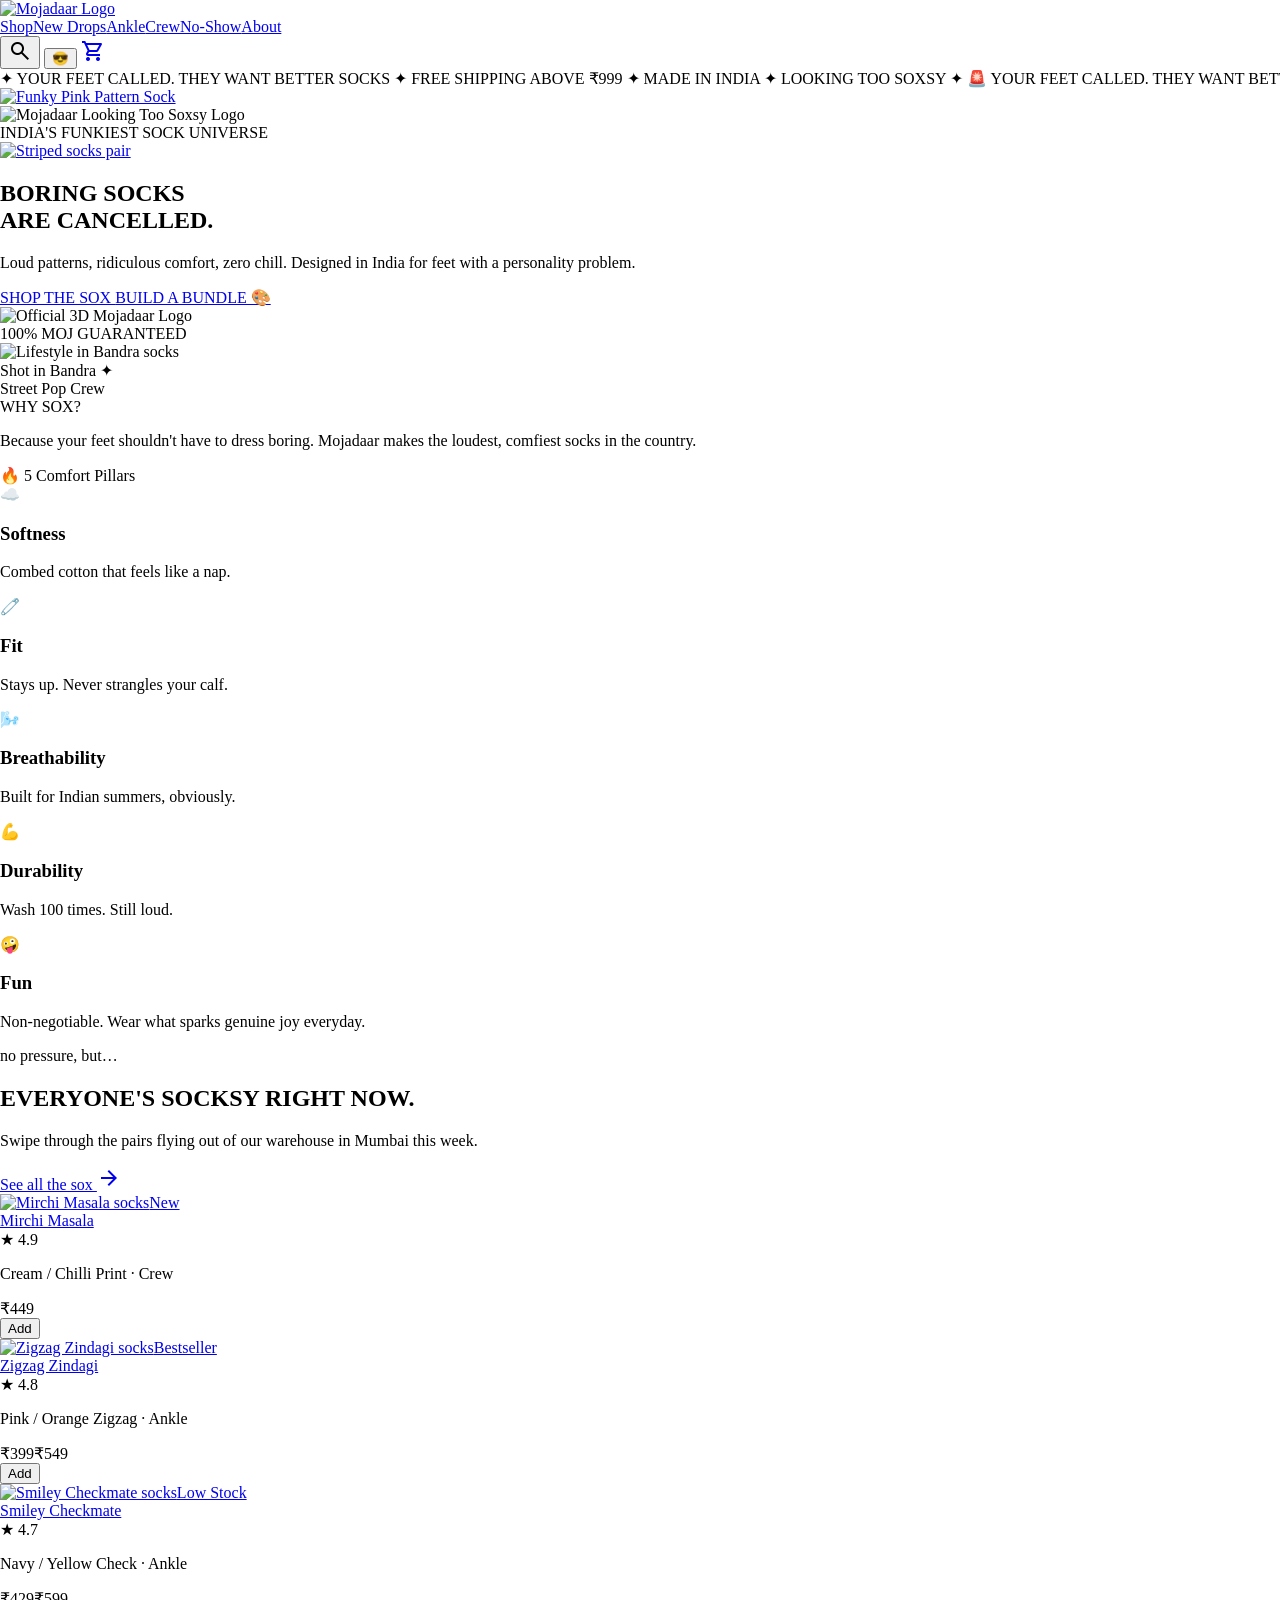
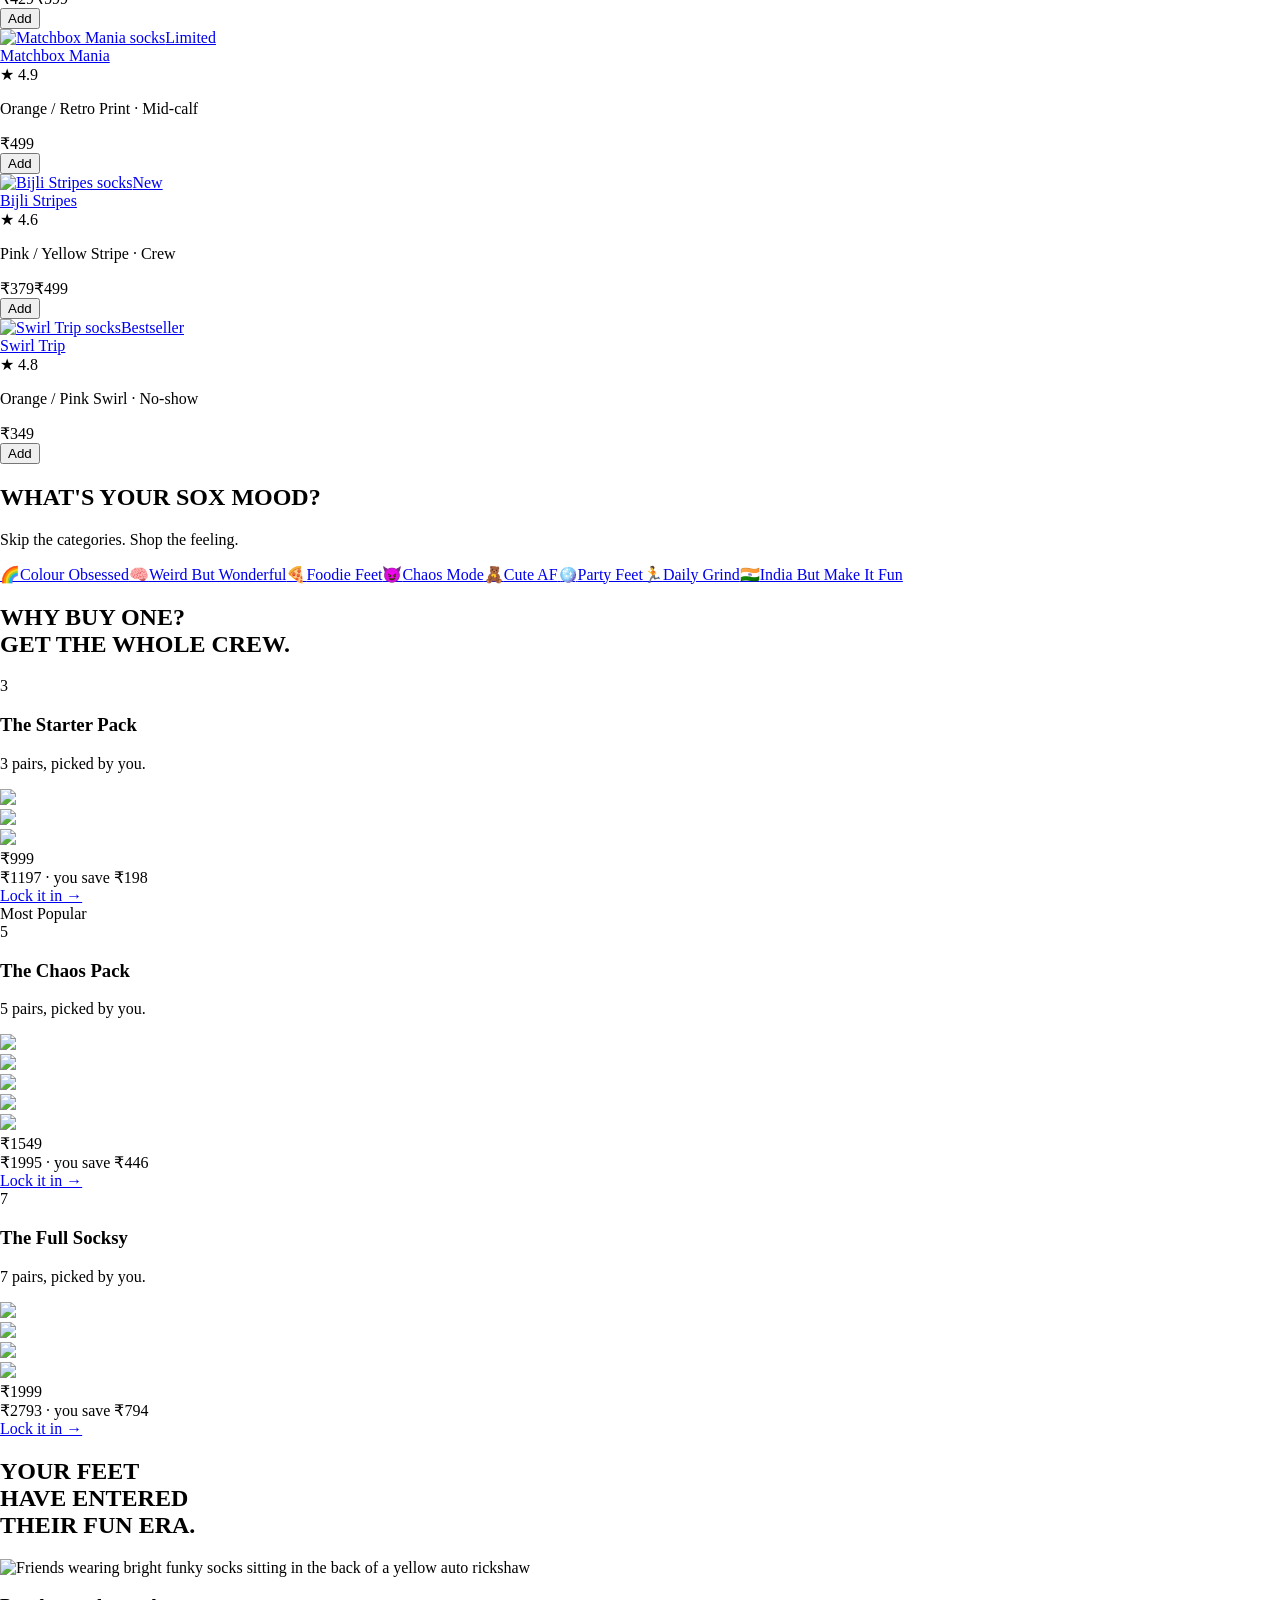
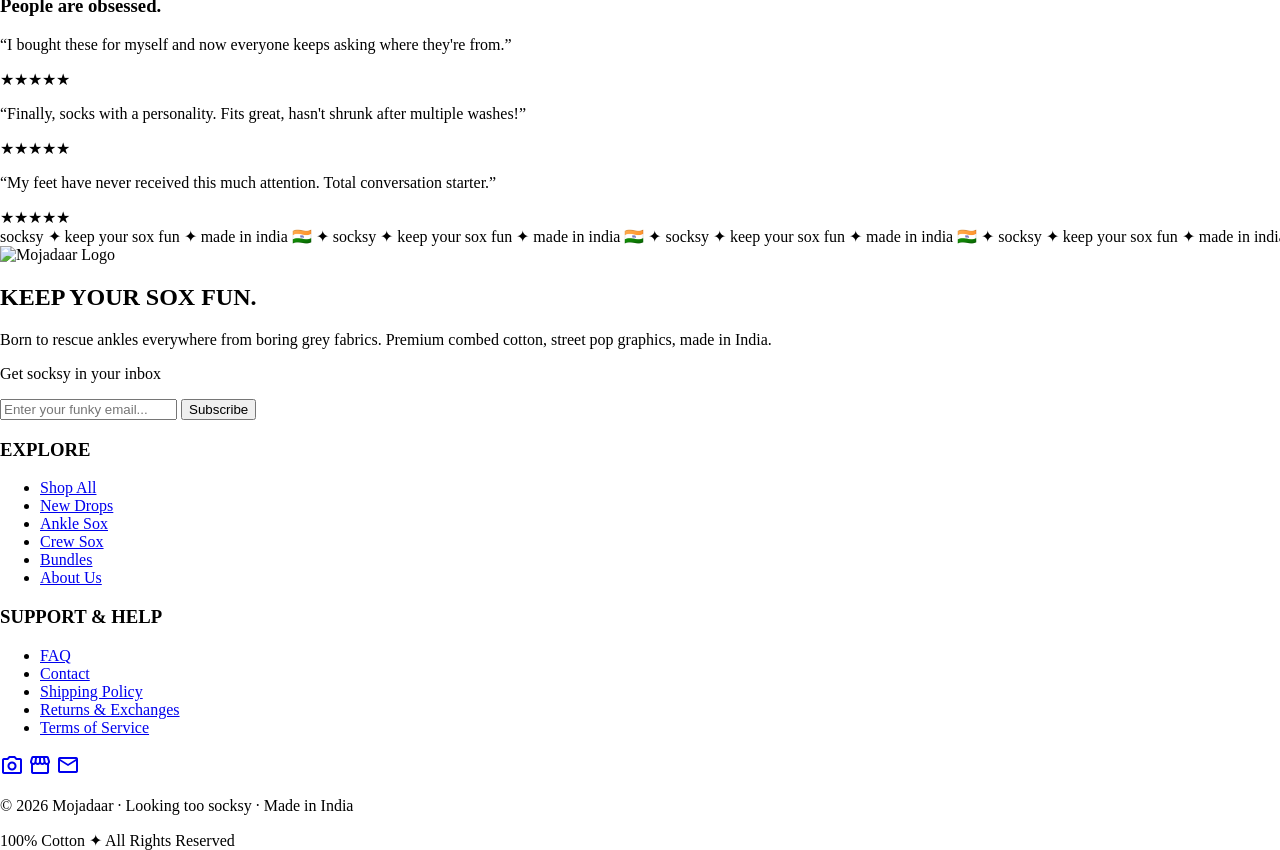
==== commit 118d9094: "Install Mojedaar wishlist and layout polish" ====
--- a/index.html
+++ b/index.html
@@ -534,4 +534,5 @@
   });
 })();
 </script>
+<script src="mojedaar-polish.js"></script>
 </body></html>
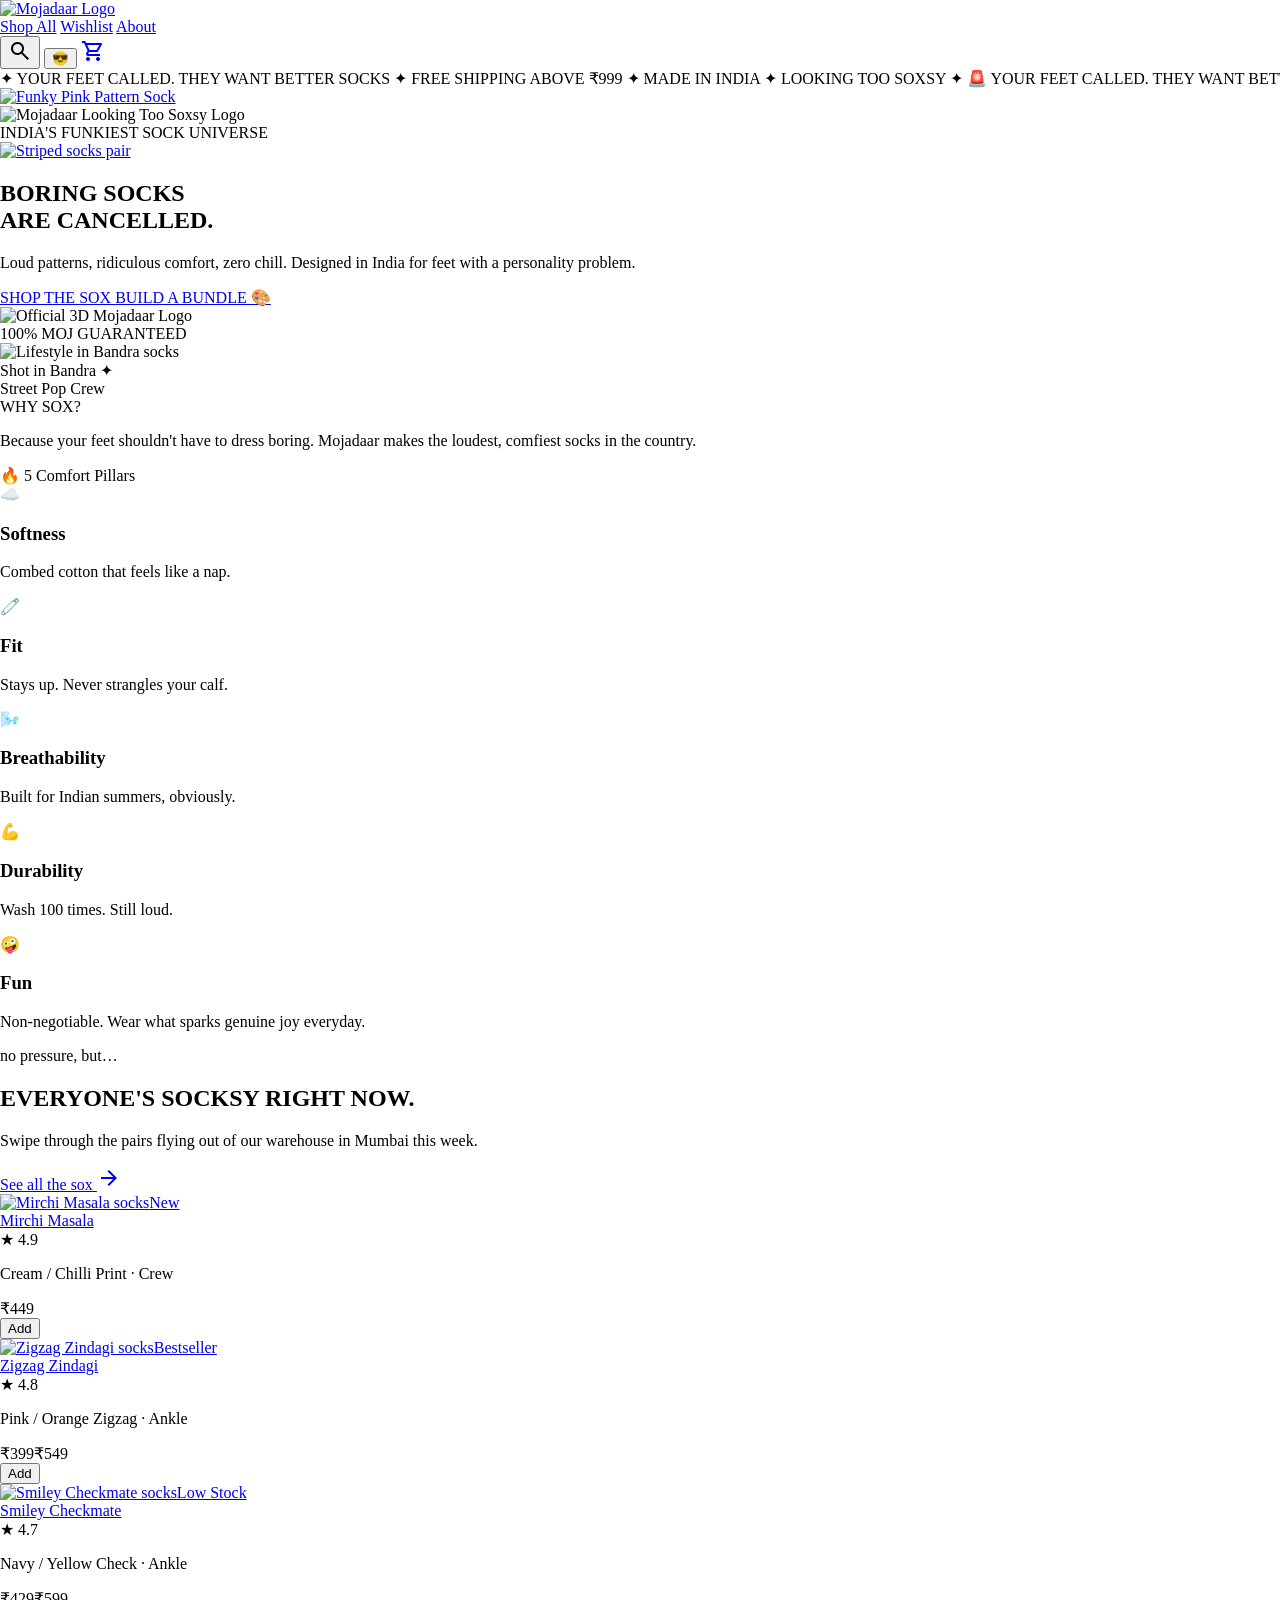
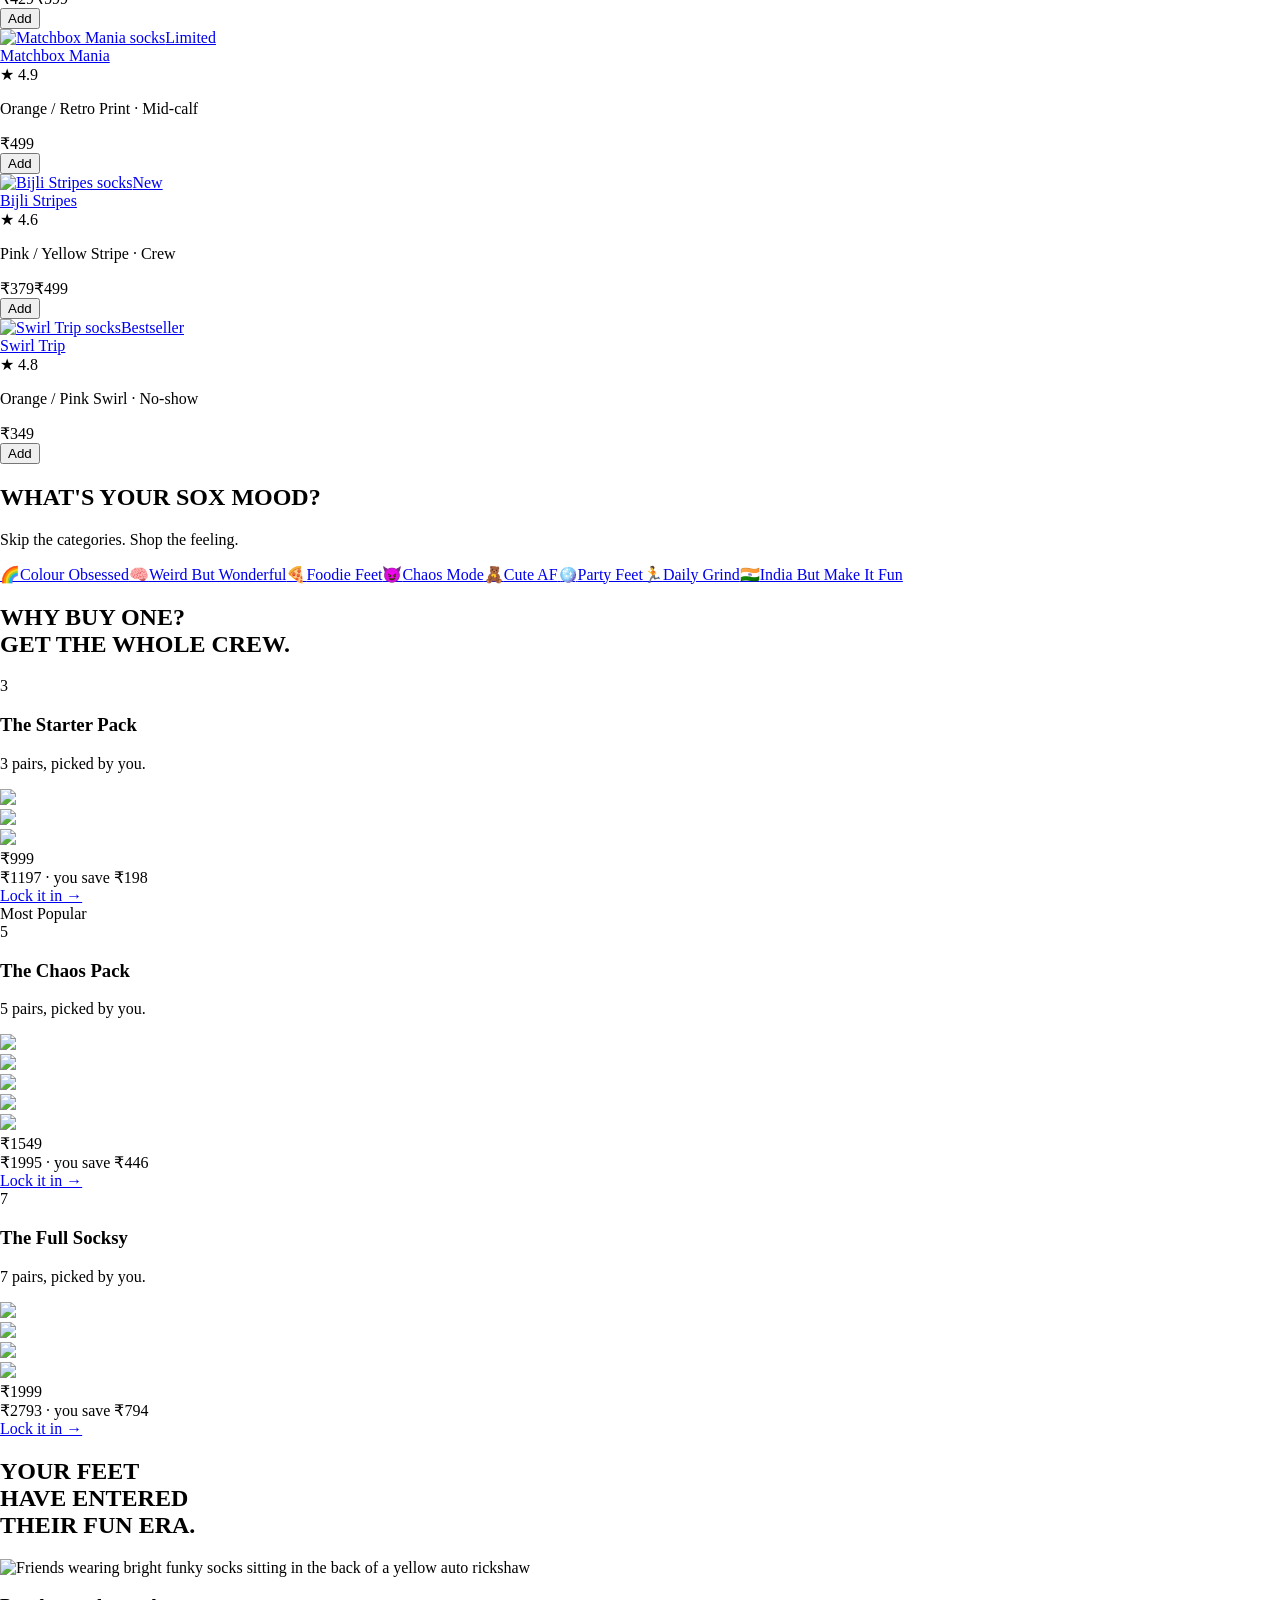
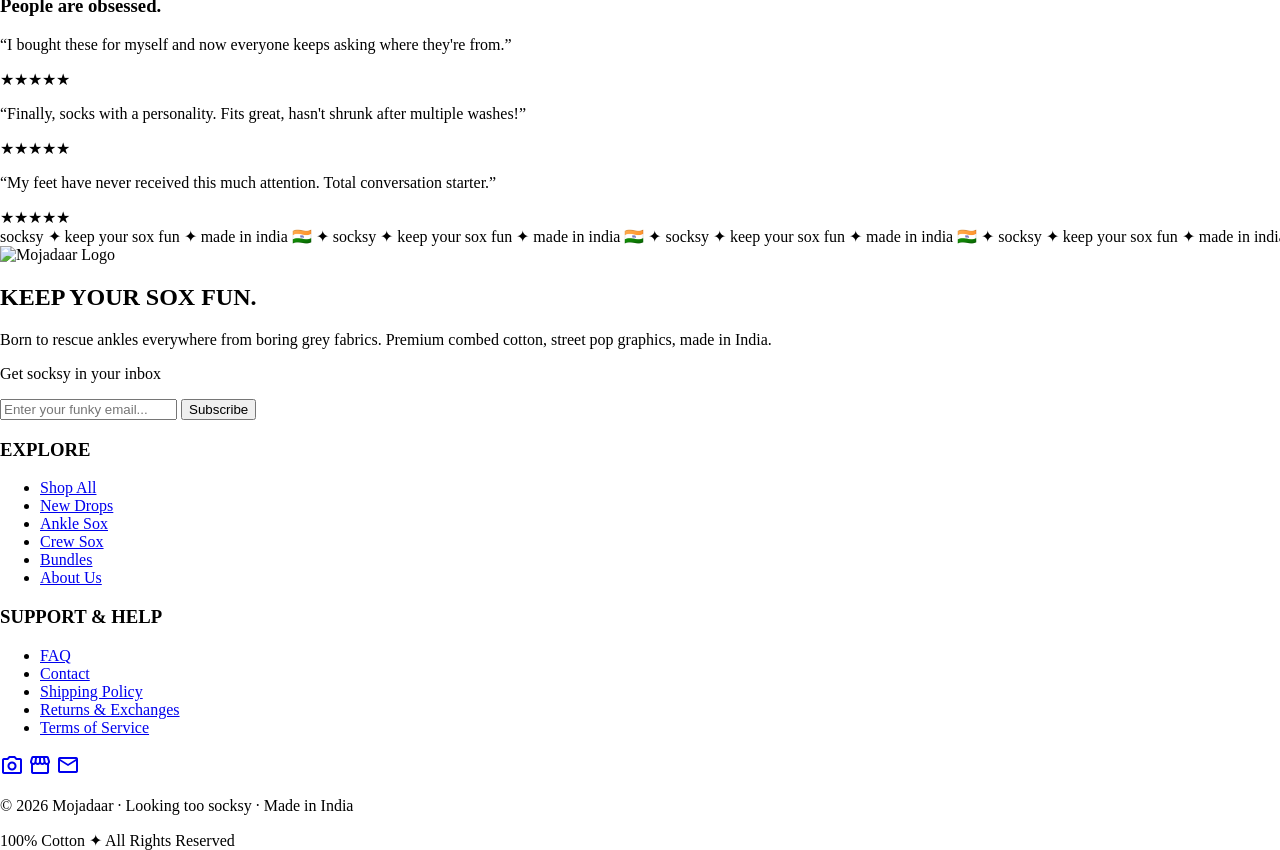
==== commit 730f9f23: "Update index.html" ====
--- a/index.html
+++ b/index.html
@@ -119,29 +119,45 @@
   mix-blend-mode: multiply;
 }
 </style><script src="https://cdn.tailwindcss.com?plugins=forms,container-queries"></script><script id="tailwind-config">tailwind.config = { darkMode: "class", theme: { extend: { "colors": { "on-surface": "#0f0d5a", "surface": "#fcf8ff", "on-tertiary-fixed": "#370e00", "tertiary-container": "#cb4900", "on-primary": "#ffffff", "tertiary": "#a23900", "on-secondary-fixed": "#231b00", "on-error-container": "#93000a", "on-error": "#ffffff", "secondary-fixed": "#ffe082", "error": "#ba1a1a", "on-secondary-container": "#6f5900", "sticker-white": "#FFFFFF", "surface-container-low": "#f5f2ff", "inverse-on-surface": "#f2efff", "surface-variant": "#e1e0ff", "on-tertiary-container": "#fffbff", "on-secondary-fixed-variant": "#564500", "outline": "#906e75", "ink-black": "#0A0A28", "secondary-fixed-dim": "#eec200", "tertiary-fixed": "#ffdbce", "secondary-container": "#fecf00", "on-primary-fixed": "#3f0019", "primary-container": "#e4006c", "inverse-primary": "#ffb1c3", "surface-container": "#eeecff", "on-primary-fixed-variant": "#8f0041", "surface-container-high": "#e8e6ff", "inverse-surface": "#26276e", "alert-badge": "#FF0055", "background": "#fcf8ff", "surface-bright": "#fcf8ff", "surface-container-lowest": "#ffffff", "surface-dim": "#d7d6ff", "primary-fixed-dim": "#ffb1c3", "on-secondary": "#ffffff", "secondary": "#725c00", "surface-tint": "#bb0058", "on-tertiary-fixed-variant": "#7f2b00", "error-container": "#ffdad6", "on-background": "#0f0d5a", "tertiary-fixed-dim": "#ffb599", "outline-variant": "#e5bcc4", "on-primary-container": "#fffbff", "primary-fixed": "#ffd9e0", "on-tertiary": "#ffffff", "primary": "#b60055", "surface-container-highest": "#e1e0ff", "canvas-cream": "#FFF7D6", "on-surface-variant": "#5c3f45" }, "borderRadius": { "DEFAULT": "0.25rem", "lg": "0.5rem", "xl": "0.75rem", "full": "9999px" }, "spacing": { "space-2xl": "4rem", "gutter-desktop": "2rem", "space-lg": "1.5rem", "space-md": "1rem", "space-xs": "0.25rem", "margin-desktop": "3rem", "gutter": "1.25rem", "space-xl": "2.5rem", "margin": "1.25rem", "space-sm": "0.5rem" }, "fontFamily": { "display-hero": [ "Archivo Black", "Archivo Narrow", "Rubik", "sans-serif" ], "body-lg": [ "Rubik", "Fredoka", "sans-serif" ], "headline-lg": [ "Archivo Black", "Archivo Narrow", "sans-serif" ], "display-hero-mobile": [ "Archivo Black", "Archivo Narrow", "sans-serif" ], "body-md": [ "Rubik", "Fredoka", "sans-serif" ], "headline-xl-mobile": [ "Archivo Black", "Archivo Narrow", "sans-serif" ], "headline-xl": [ "Archivo Black", "Archivo Narrow", "sans-serif" ], "title-md": [ "Rubik", "Fredoka", "sans-serif" ], "label-badge": [ "Fredoka", "Rubik", "sans-serif" ], "label-ticker": [ "Archivo Black", "Archivo Narrow", "sans-serif" ], "headline-md": [ "Archivo Black", "Rubik", "sans-serif" ] }, "fontSize": { "display-hero": [ "84px", { "lineHeight": "82px", "letterSpacing": "-0.03em", "fontWeight": "900" } ], "body-lg": [ "16px", { "lineHeight": "24px", "fontWeight": "500" } ], "headline-lg": [ "30px", { "lineHeight": "34px", "letterSpacing": "0em", "fontWeight": "800" } ], "display-hero-mobile": [ "44px", { "lineHeight": "46px", "letterSpacing": "-0.02em", "fontWeight": "900" } ], "body-md": [ "14px", { "lineHeight": "20px", "fontWeight": "400" } ], "headline-xl-mobile": [ "30px", { "lineHeight": "34px", "letterSpacing": "-0.01em", "fontWeight": "800" } ], "headline-xl": [ "44px", { "lineHeight": "48px", "letterSpacing": "-0.02em", "fontWeight": "800" } ], "title-md": [ "17px", { "lineHeight": "22px", "fontWeight": "700" } ], "label-badge": [ "11px", { "lineHeight": "14px", "letterSpacing": "0.04em", "fontWeight": "800" } ], "label-ticker": [ "13px", { "lineHeight": "16px", "letterSpacing": "0.08em", "fontWeight": "800" } ], "headline-md": [ "20px", { "lineHeight": "26px", "fontWeight": "700" } ] } } } };</script></head><body class="bg-[#FFFDF5] font-body-md text-on-surface antialiased">
-<!-- 1. TOP HEADER NAVIGATION -->
+<!-- TOP HEADER NAVIGATION -->
 <header class="sticky top-0 z-50 bg-[#FFFDF5] border-b-2 border-on-surface select-none">
-<div class="max-w-7xl mx-auto px-4 lg:px-8 h-20 flex items-center justify-between gap-4">
-<!-- Brand Logo Left with transparent blending -->
-<a class="flex items-center gap-2 group bg-transparent" data-path="home" href="#">
-<img alt="Mojadaar Logo" class="h-14 w-auto object-contain logo-blend-multiply bg-transparent transition-transform duration-300 group-hover:scale-105" src="https://lh3.googleusercontent.com/aida-public/[base64]" style="mix-blend-mode: multiply;">
-</a>
-<!-- Center Navigation Links -->
-<nav class="hidden md:flex items-center gap-6 lg:gap-8 font-black uppercase text-sm tracking-wider text-on-surface"><a class="hover:text-primary transition-colors cursor-pointer" data-path="shop" href="#">Shop</a><a class="hover:text-primary transition-colors cursor-pointer" data-path="new-drops" href="#">New Drops</a><a class="hover:text-primary transition-colors cursor-pointer" data-path="ankle" href="#">Ankle</a><a class="hover:text-primary transition-colors cursor-pointer" data-path="crew" href="#">Crew</a><a class="hover:text-primary transition-colors cursor-pointer" data-path="no-show" href="#">No-Show</a><a class="hover:text-primary transition-colors cursor-pointer" data-path="about" href="#about">About</a></nav>
-<!-- Right Utility Action Circles -->
-<div class="flex items-center gap-3">
-<!-- 1: Search Button -->
-<button aria-label="Search" class="icon-bounce w-11 h-11 rounded-full border-2 border-on-surface bg-[#FFE043] flex items-center justify-center text-on-surface shadow-[2px_2px_0_#0f0d5a]">
-<span class="material-symbols-outlined text-[20px] font-black">search</span>
-</button>
-<!-- 2: Sunglasses Emoji Button -->
-<button aria-label="Fun Mood" class="icon-bounce w-11 h-11 rounded-full border-2 border-on-surface bg-[#FF7F29] flex items-center justify-center text-xl shadow-[2px_2px_0_#0f0d5a]">
-<span class="">😎</span>
-</button>
-<!-- 3: Shopping Cart Badge -->
-<a aria-label="Shopping Cart" class="icon-bounce relative w-11 h-11 rounded-full border-2 border-on-surface bg-[#D8005A] flex items-center justify-center text-sticker-white shadow-[2px_2px_0_#0f0d5a] cursor-pointer" data-path="cart" href="#"><span class="material-symbols-outlined text-[20px]">shopping_cart</span><span class="absolute -top-1.5 -right-1.5 bg-[#FFDE00] text-on-surface font-black text-[11px] w-5 h-5 rounded-full flex items-center justify-center border-2 border-on-surface shadow-[1px_1px_0_#0f0d5a]">0</span></a>
-</div>
-</div>
+  <div class="max-w-7xl mx-auto px-4 lg:px-8 h-20 flex items-center justify-between gap-4">
+    <!-- Brand Logo -->
+    <a class="flex items-center gap-2 group bg-transparent" data-path="home" href="index.html">
+      <img 
+        alt="Mojadaar Logo" 
+        class="h-14 w-auto object-contain logo-blend-multiply bg-transparent transition-transform duration-300 group-hover:scale-105" 
+        src="https://lh3.googleusercontent.com/aida-public/[base64]" 
+        style="mix-blend-mode: multiply;"
+      >
+    </a>
+
+    <!-- Clean Navigation Links (Removed New Drops, Ankle, Crew, No-Show) -->
+    <nav class="hidden md:flex items-center gap-8 font-black uppercase text-sm tracking-wider text-on-surface">
+      <a class="hover:text-primary transition-colors cursor-pointer" data-path="shop" href="Shop.html">Shop All</a>
+      <a class="hover:text-primary transition-colors cursor-pointer" data-path="wishlist" href="Shop.html?view=wishlist">Wishlist</a>
+      <a class="hover:text-primary transition-colors cursor-pointer" data-path="about" href="#about">About</a>
+    </nav>
+
+    <!-- Utility Action Buttons -->
+    <div class="flex items-center gap-3">
+      <!-- Search Button -->
+      <button aria-label="Search" class="icon-bounce w-11 h-11 rounded-full border-2 border-on-surface bg-[#FFE043] flex items-center justify-center text-on-surface shadow-[2px_2px_0_#0f0d5a]">
+        <span class="material-symbols-outlined text-[20px] font-black">search</span>
+      </button>
+
+      <!-- Emoji / Mood Button -->
+      <button aria-label="Fun Mood" class="icon-bounce w-11 h-11 rounded-full border-2 border-on-surface bg-[#FF7F29] flex items-center justify-center text-xl shadow-[2px_2px_0_#0f0d5a]">
+        <span>😎</span>
+      </button>
+
+      <!-- Cart Badge -->
+      <a aria-label="Shopping Cart" class="icon-bounce relative w-11 h-11 rounded-full border-2 border-on-surface bg-[#D8005A] flex items-center justify-center text-sticker-white shadow-[2px_2px_0_#0f0d5a] cursor-pointer" data-path="cart" href="Cart.html">
+        <span class="material-symbols-outlined text-[20px]">shopping_cart</span>
+        <span id="cart-badge-count" class="absolute -top-1.5 -right-1.5 bg-[#FFDE00] text-on-surface font-black text-[11px] w-5 h-5 rounded-full flex items-center justify-center border-2 border-on-surface shadow-[1px_1px_0_#0f0d5a]">0</span>
+      </a>
+    </div>
+  </div>
 </header>
 <!-- 2. PINK TOP TICKER RIBBON -->
 <div class="w-full bg-[#E4006C] text-sticker-white py-2 overflow-hidden border-b-2 border-on-surface select-none">
@@ -446,15 +462,50 @@
 </footer>
 
 <script id="mojedaar-navigation">
-document.addEventListener("click", function(e) {
-  const el = e.target.closest("[data-path]");
-  if (!el) return;
-  const routes = { home: "index.html", shop: "Shop.html", "new-drops": "Shop.html", ankle: "Shop.html", crew: "Shop.html", "no-show": "Shop.html", cart: "Cart.html", checkout: "Checkout.html", product: "Mirchi Masala Crew Sox.html" };
-  const p = el.getAttribute("data-path");
-  if (routes[p]) {
-    e.preventDefault();
-    location.href = routes[p];
+/**
+ * Mojedaar Navigation & Routing Engine
+ */
+
+document.addEventListener("DOMContentLoaded", function () {
+  // Global click delegator for routing data-path attributes
+  document.addEventListener("click", function (e) {
+    const el = e.target.closest("[data-path]");
+    if (!el) return;
+
+    const path = el.getAttribute("data-path");
+    
+    const routes = {
+      "home": "index.html",
+      "shop": "Shop.html",
+      "wishlist": "Shop.html?view=wishlist",
+      "about": "index.html#about",
+      "cart": "Cart.html",
+      "checkout": "Checkout.html",
+      "product-detail": "Mirchi Masala Crew Sox.html"
+    };
+
+    if (routes[path]) {
+      e.preventDefault();
+      window.location.href = routes[path];
+    }
+  });
+
+  // Sync cart badge count on page load from local storage
+  function syncCartCount() {
+    const cartBadge = document.getElementById("cart-badge-count");
+    if (!cartBadge) return;
+
+    try {
+      const cart = JSON.parse(localStorage.getItem("mojedaar_cart") || "[]");
+      const totalItems = cart.reduce((sum, item) => sum + (parseInt(item.quantity, 10) || 1), 0);
+      cartBadge.textContent = totalItems;
+    } catch (err) {
+      cartBadge.textContent = "0";
+    }
   }
+
+  syncCartCount();
+  window.addEventListener("storage", syncCartCount);
 });
 
 document.addEventListener("DOMContentLoaded", function() {
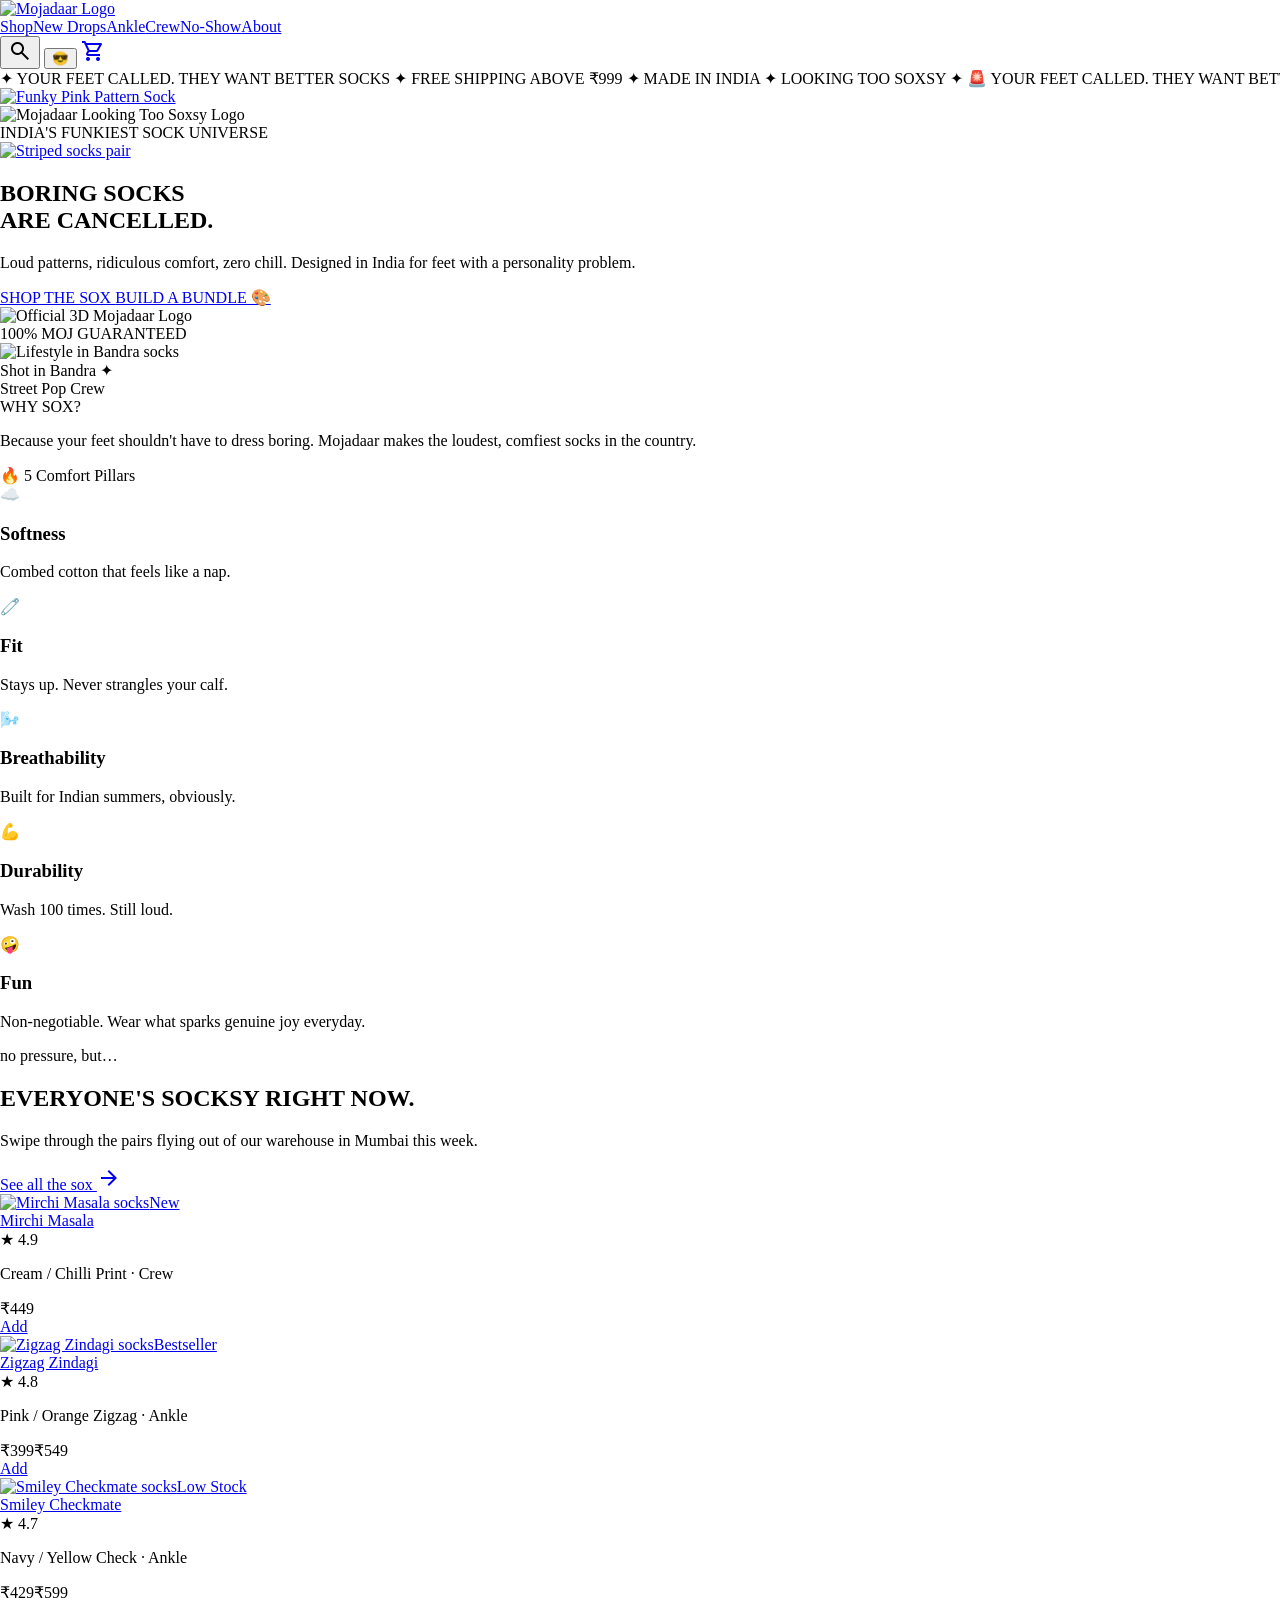
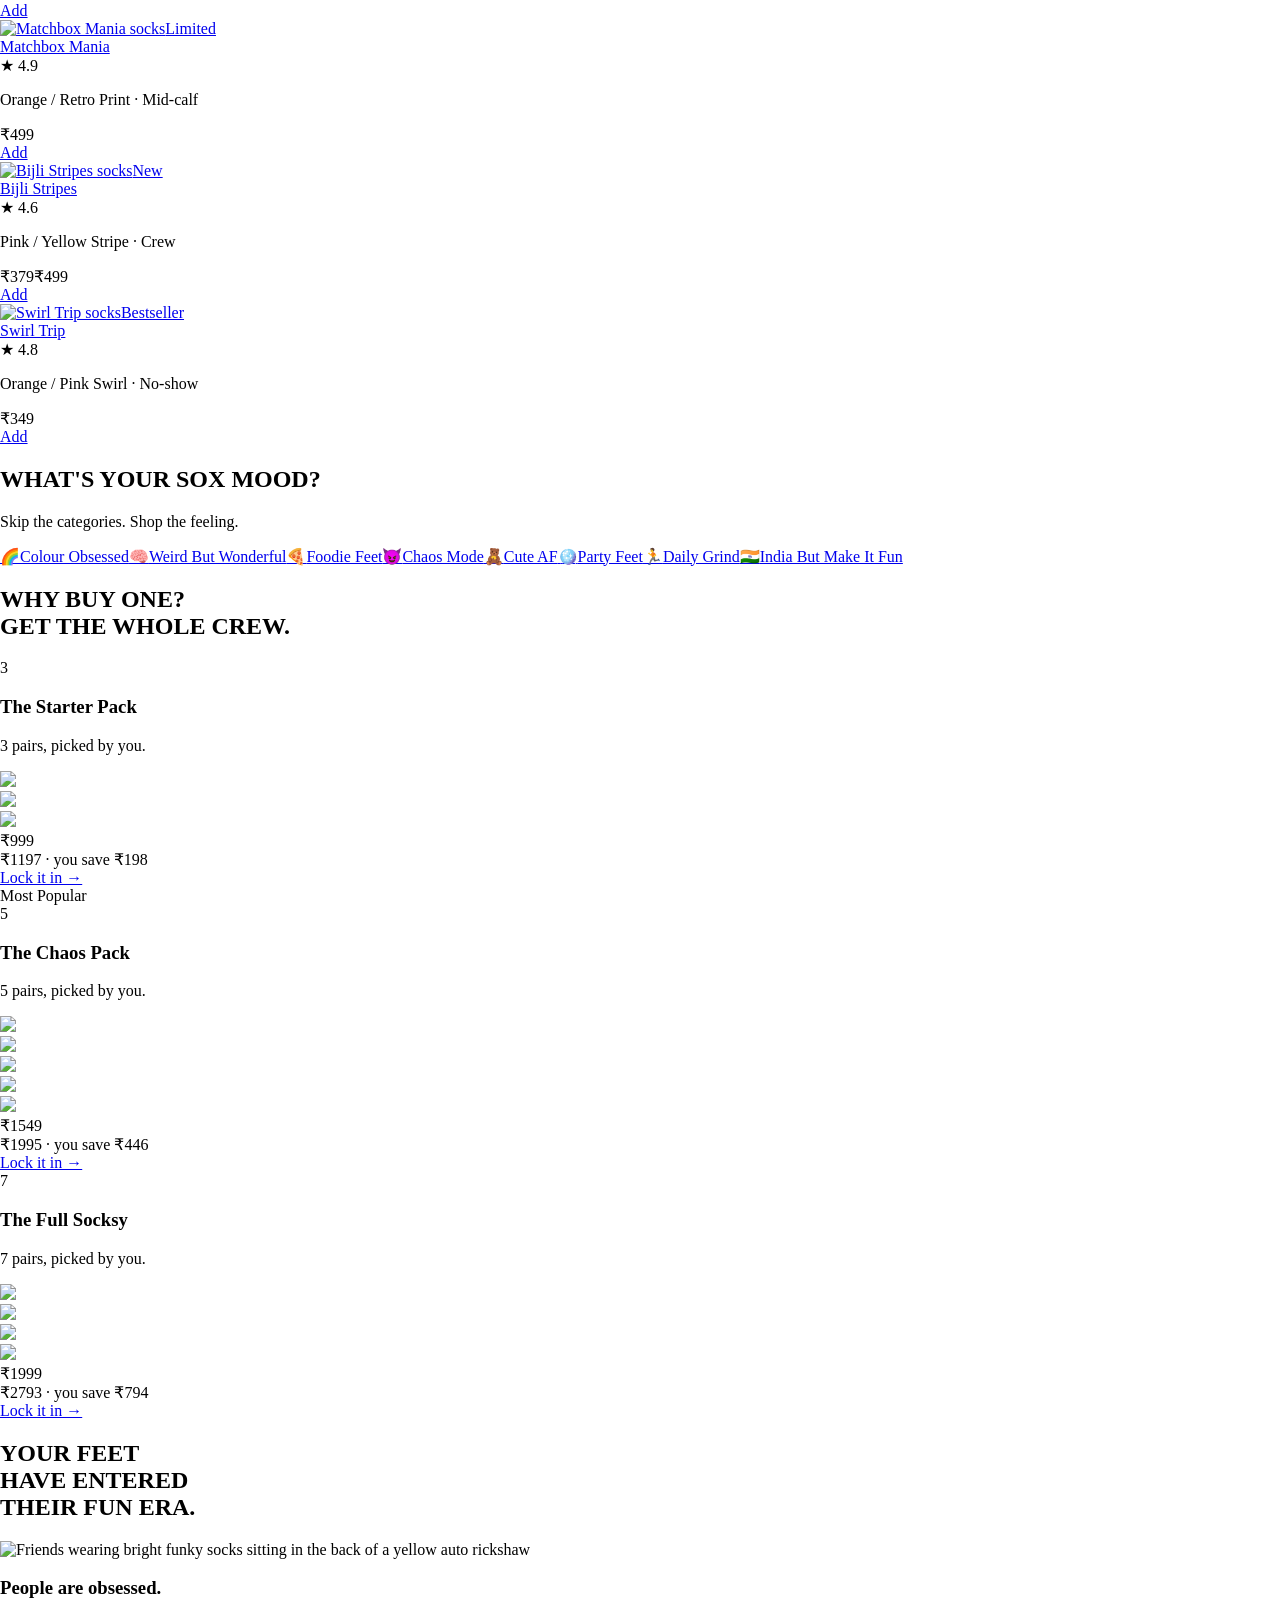
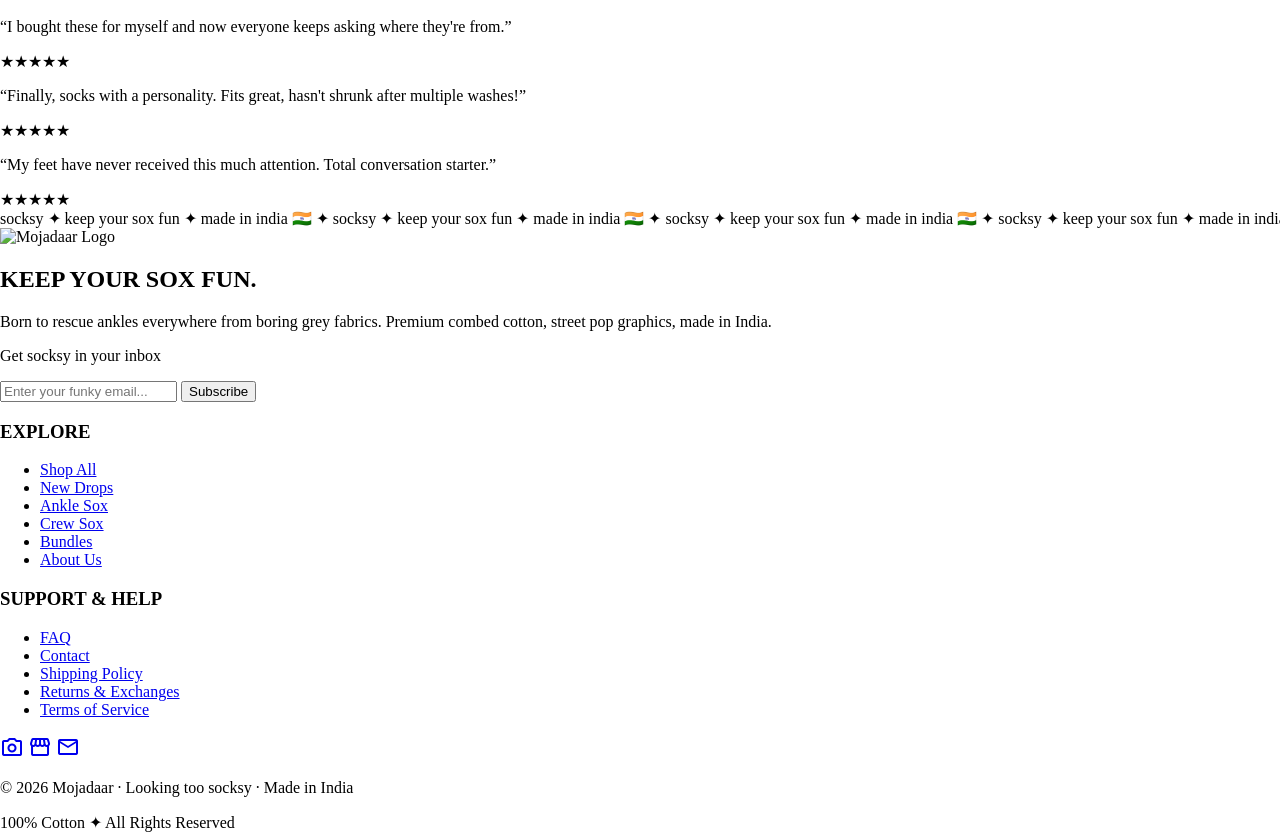
==== commit 1914de39: "Update index.html" ====
--- a/index.html
+++ b/index.html
@@ -1,24 +1,12 @@
 <!DOCTYPE html><html lang="en"><head><meta charset="utf-8"><meta content="width=device-width, initial-scale=1.0" name="viewport"><meta content="web_standard" name="shell-type"><link href="https://fonts.googleapis.com/css2?family=Material+Symbols+Outlined:opsz,wght,FILL,GRAD@20..48,100..700,0..1,-50..200" rel="stylesheet"><link href="https://fonts.googleapis.com" rel="preconnect"><link crossorigin="" href="https://fonts.gstatic.com" rel="preconnect"><link href="https://fonts.googleapis.com/css2?family=Archivo+Black&amp;family=Archivo+Narrow:ital,wght@0,400..700;1,400..700&amp;family=Fredoka:wght@400..700&amp;family=Rubik:ital,wght@0,300..900;1,300..900&amp;display=swap" rel="stylesheet">
 <link href="https://fonts.googleapis.com/css2?family=Material+Symbols+Outlined:wght,FILL@100..700,0..1&amp;display=swap" rel="stylesheet"><style>
 @layer base {
-  html, body { margin: 0; padding: 0; min-height: 100vh; }
-  html { overflow-y: auto; scroll-behavior: smooth; }
-  body { overscroll-behavior-y: auto; overflow-x: hidden; }
+  html, body { margin: 0; padding: 0; }
+  body { overscroll-behavior: none; }
   main > :first-child { margin-top: 0 !important; }
   main > :last-child { margin-bottom: 0 !important; }
 }
-
-/* Hide scrollbar visually while keeping scroll capability active */
-::-webkit-scrollbar {
-  width: 8px;
-}
-::-webkit-scrollbar-track {
-  background: #FFFDF5;
-}
-::-webkit-scrollbar-thumb {
-  background: #0f0d5a;
-  border-radius: 4px;
-}
+::-webkit-scrollbar { display: none; }
 
 /* Infinite Continuous Marquee Keyframes */
 @keyframes marquee {
@@ -119,45 +107,29 @@
   mix-blend-mode: multiply;
 }
 </style><script src="https://cdn.tailwindcss.com?plugins=forms,container-queries"></script><script id="tailwind-config">tailwind.config = { darkMode: "class", theme: { extend: { "colors": { "on-surface": "#0f0d5a", "surface": "#fcf8ff", "on-tertiary-fixed": "#370e00", "tertiary-container": "#cb4900", "on-primary": "#ffffff", "tertiary": "#a23900", "on-secondary-fixed": "#231b00", "on-error-container": "#93000a", "on-error": "#ffffff", "secondary-fixed": "#ffe082", "error": "#ba1a1a", "on-secondary-container": "#6f5900", "sticker-white": "#FFFFFF", "surface-container-low": "#f5f2ff", "inverse-on-surface": "#f2efff", "surface-variant": "#e1e0ff", "on-tertiary-container": "#fffbff", "on-secondary-fixed-variant": "#564500", "outline": "#906e75", "ink-black": "#0A0A28", "secondary-fixed-dim": "#eec200", "tertiary-fixed": "#ffdbce", "secondary-container": "#fecf00", "on-primary-fixed": "#3f0019", "primary-container": "#e4006c", "inverse-primary": "#ffb1c3", "surface-container": "#eeecff", "on-primary-fixed-variant": "#8f0041", "surface-container-high": "#e8e6ff", "inverse-surface": "#26276e", "alert-badge": "#FF0055", "background": "#fcf8ff", "surface-bright": "#fcf8ff", "surface-container-lowest": "#ffffff", "surface-dim": "#d7d6ff", "primary-fixed-dim": "#ffb1c3", "on-secondary": "#ffffff", "secondary": "#725c00", "surface-tint": "#bb0058", "on-tertiary-fixed-variant": "#7f2b00", "error-container": "#ffdad6", "on-background": "#0f0d5a", "tertiary-fixed-dim": "#ffb599", "outline-variant": "#e5bcc4", "on-primary-container": "#fffbff", "primary-fixed": "#ffd9e0", "on-tertiary": "#ffffff", "primary": "#b60055", "surface-container-highest": "#e1e0ff", "canvas-cream": "#FFF7D6", "on-surface-variant": "#5c3f45" }, "borderRadius": { "DEFAULT": "0.25rem", "lg": "0.5rem", "xl": "0.75rem", "full": "9999px" }, "spacing": { "space-2xl": "4rem", "gutter-desktop": "2rem", "space-lg": "1.5rem", "space-md": "1rem", "space-xs": "0.25rem", "margin-desktop": "3rem", "gutter": "1.25rem", "space-xl": "2.5rem", "margin": "1.25rem", "space-sm": "0.5rem" }, "fontFamily": { "display-hero": [ "Archivo Black", "Archivo Narrow", "Rubik", "sans-serif" ], "body-lg": [ "Rubik", "Fredoka", "sans-serif" ], "headline-lg": [ "Archivo Black", "Archivo Narrow", "sans-serif" ], "display-hero-mobile": [ "Archivo Black", "Archivo Narrow", "sans-serif" ], "body-md": [ "Rubik", "Fredoka", "sans-serif" ], "headline-xl-mobile": [ "Archivo Black", "Archivo Narrow", "sans-serif" ], "headline-xl": [ "Archivo Black", "Archivo Narrow", "sans-serif" ], "title-md": [ "Rubik", "Fredoka", "sans-serif" ], "label-badge": [ "Fredoka", "Rubik", "sans-serif" ], "label-ticker": [ "Archivo Black", "Archivo Narrow", "sans-serif" ], "headline-md": [ "Archivo Black", "Rubik", "sans-serif" ] }, "fontSize": { "display-hero": [ "84px", { "lineHeight": "82px", "letterSpacing": "-0.03em", "fontWeight": "900" } ], "body-lg": [ "16px", { "lineHeight": "24px", "fontWeight": "500" } ], "headline-lg": [ "30px", { "lineHeight": "34px", "letterSpacing": "0em", "fontWeight": "800" } ], "display-hero-mobile": [ "44px", { "lineHeight": "46px", "letterSpacing": "-0.02em", "fontWeight": "900" } ], "body-md": [ "14px", { "lineHeight": "20px", "fontWeight": "400" } ], "headline-xl-mobile": [ "30px", { "lineHeight": "34px", "letterSpacing": "-0.01em", "fontWeight": "800" } ], "headline-xl": [ "44px", { "lineHeight": "48px", "letterSpacing": "-0.02em", "fontWeight": "800" } ], "title-md": [ "17px", { "lineHeight": "22px", "fontWeight": "700" } ], "label-badge": [ "11px", { "lineHeight": "14px", "letterSpacing": "0.04em", "fontWeight": "800" } ], "label-ticker": [ "13px", { "lineHeight": "16px", "letterSpacing": "0.08em", "fontWeight": "800" } ], "headline-md": [ "20px", { "lineHeight": "26px", "fontWeight": "700" } ] } } } };</script></head><body class="bg-[#FFFDF5] font-body-md text-on-surface antialiased">
-<!-- TOP HEADER NAVIGATION -->
+<!-- 1. TOP HEADER NAVIGATION -->
 <header class="sticky top-0 z-50 bg-[#FFFDF5] border-b-2 border-on-surface select-none">
-  <div class="max-w-7xl mx-auto px-4 lg:px-8 h-20 flex items-center justify-between gap-4">
-    <!-- Brand Logo -->
-    <a class="flex items-center gap-2 group bg-transparent" data-path="home" href="index.html">
-      <img 
-        alt="Mojadaar Logo" 
-        class="h-14 w-auto object-contain logo-blend-multiply bg-transparent transition-transform duration-300 group-hover:scale-105" 
-        src="https://lh3.googleusercontent.com/aida-public/[base64]" 
-        style="mix-blend-mode: multiply;"
-      >
-    </a>
-
-    <!-- Clean Navigation Links (Removed New Drops, Ankle, Crew, No-Show) -->
-    <nav class="hidden md:flex items-center gap-8 font-black uppercase text-sm tracking-wider text-on-surface">
-      <a class="hover:text-primary transition-colors cursor-pointer" data-path="shop" href="Shop.html">Shop All</a>
-      <a class="hover:text-primary transition-colors cursor-pointer" data-path="wishlist" href="Shop.html?view=wishlist">Wishlist</a>
-      <a class="hover:text-primary transition-colors cursor-pointer" data-path="about" href="#about">About</a>
-    </nav>
-
-    <!-- Utility Action Buttons -->
-    <div class="flex items-center gap-3">
-      <!-- Search Button -->
-      <button aria-label="Search" class="icon-bounce w-11 h-11 rounded-full border-2 border-on-surface bg-[#FFE043] flex items-center justify-center text-on-surface shadow-[2px_2px_0_#0f0d5a]">
-        <span class="material-symbols-outlined text-[20px] font-black">search</span>
-      </button>
-
-      <!-- Emoji / Mood Button -->
-      <button aria-label="Fun Mood" class="icon-bounce w-11 h-11 rounded-full border-2 border-on-surface bg-[#FF7F29] flex items-center justify-center text-xl shadow-[2px_2px_0_#0f0d5a]">
-        <span>😎</span>
-      </button>
-
-      <!-- Cart Badge -->
-      <a aria-label="Shopping Cart" class="icon-bounce relative w-11 h-11 rounded-full border-2 border-on-surface bg-[#D8005A] flex items-center justify-center text-sticker-white shadow-[2px_2px_0_#0f0d5a] cursor-pointer" data-path="cart" href="Cart.html">
-        <span class="material-symbols-outlined text-[20px]">shopping_cart</span>
-        <span id="cart-badge-count" class="absolute -top-1.5 -right-1.5 bg-[#FFDE00] text-on-surface font-black text-[11px] w-5 h-5 rounded-full flex items-center justify-center border-2 border-on-surface shadow-[1px_1px_0_#0f0d5a]">0</span>
-      </a>
-    </div>
-  </div>
+<div class="max-w-7xl mx-auto px-4 lg:px-8 h-20 flex items-center justify-between gap-4">
+<!-- Brand Logo Left with transparent blending -->
+<a class="flex items-center gap-2 group bg-transparent" data-path="home" href="#">
+<img alt="Mojadaar Logo" class="h-14 w-auto object-contain logo-blend-multiply bg-transparent transition-transform duration-300 group-hover:scale-105" src="https://lh3.googleusercontent.com/aida-public/[base64]" style="mix-blend-mode: multiply;">
+</a>
+<!-- Center Navigation Links -->
+<nav class="hidden md:flex items-center gap-6 lg:gap-8 font-black uppercase text-sm tracking-wider text-on-surface"><a class="hover:text-primary transition-colors cursor-pointer" data-path="shop" href="#">Shop</a><a class="hover:text-primary transition-colors cursor-pointer" data-path="new-drops" href="#">New Drops</a><a class="hover:text-primary transition-colors cursor-pointer" data-path="ankle" href="#">Ankle</a><a class="hover:text-primary transition-colors cursor-pointer" data-path="crew" href="#">Crew</a><a class="hover:text-primary transition-colors cursor-pointer" data-path="no-show" href="#">No-Show</a><a class="hover:text-primary transition-colors cursor-pointer" data-path="about" href="#about">About</a></nav>
+<!-- Right Utility Action Circles -->
+<div class="flex items-center gap-3">
+<!-- 1: Search Button -->
+<button aria-label="Search" class="icon-bounce w-11 h-11 rounded-full border-2 border-on-surface bg-[#FFE043] flex items-center justify-center text-on-surface shadow-[2px_2px_0_#0f0d5a]">
+<span class="material-symbols-outlined text-[20px] font-black">search</span>
+</button>
+<!-- 2: Sunglasses Emoji Button -->
+<button aria-label="Fun Mood" class="icon-bounce w-11 h-11 rounded-full border-2 border-on-surface bg-[#FF7F29] flex items-center justify-center text-xl shadow-[2px_2px_0_#0f0d5a]">
+<span class="">😎</span>
+</button>
+<!-- 3: Shopping Cart Badge -->
+<a aria-label="Shopping Cart" class="icon-bounce relative w-11 h-11 rounded-full border-2 border-on-surface bg-[#D8005A] flex items-center justify-center text-sticker-white shadow-[2px_2px_0_#0f0d5a] cursor-pointer" data-path="cart" href="#"><span class="material-symbols-outlined text-[20px]">shopping_cart</span><span class="absolute -top-1.5 -right-1.5 bg-[#FFDE00] text-on-surface font-black text-[11px] w-5 h-5 rounded-full flex items-center justify-center border-2 border-on-surface shadow-[1px_1px_0_#0f0d5a]">3</span></a>
+</div>
+</div>
 </header>
 <!-- 2. PINK TOP TICKER RIBBON -->
 <div class="w-full bg-[#E4006C] text-sticker-white py-2 overflow-hidden border-b-2 border-on-surface select-none">
@@ -317,21 +289,8 @@
           See all the sox <span class="material-symbols-outlined text-[18px]">arrow_forward</span>
 </a>
 </div>
-<!-- 6 Real Product Cards Grid -->
-<div class="grid grid-cols-1 sm:grid-cols-2 lg:grid-cols-3 xl:grid-cols-6 gap-gutter">
-<!-- 1: Mirchi Masala -->
-<div class="product-card bg-sticker-white rounded-3xl border-3 border-on-surface p-3 shadow-[5px_5px_0_#0f0d5a] flex flex-col justify-between group brutal-card-hover" data-price="449"><div><a class="block cursor-pointer relative w-full aspect-square rounded-2xl overflow-hidden bg-[#FFE800] mb-space-sm border-2 border-on-surface" data-path="product-detail" href="#"><img alt="Mirchi Masala socks" class="w-full h-full object-cover mix-blend-multiply group-hover:scale-105 transition-transform duration-300" src="https://lh3.googleusercontent.com/aida/[base64]"><span class="absolute top-2 left-2 bg-secondary-container text-on-secondary-fixed font-label-badge text-label-badge uppercase px-2 py-0.5 rounded-full border border-on-surface font-extrabold shadow-[1px_1px_0_#0f0d5a]">New</span></a><div class="flex items-center justify-between"><a class="font-title-md text-title-md uppercase text-on-surface font-black truncate hover:text-primary transition-colors cursor-pointer" data-path="product-detail" href="#">Mirchi Masala</a><div class="text-xs font-bold text-on-surface">★ 4.9</div></div><p class="font-body-md text-[12px] text-on-surface-variant truncate">Cream / Chilli Print · Crew</p><div class="mt-2 font-title-md text-title-md text-primary font-black">₹449</div></div><button class="quick-add-btn fluid-btn mt-3 w-full py-2 rounded-xl bg-on-surface text-sticker-white font-title-md text-body-md uppercase border-2 border-on-surface hover:bg-primary shadow-[2px_2px_0_#0f0d5a] flex items-center justify-center cursor-pointer">Add</button></div>
-<!-- 2: Zigzag Zindagi -->
-<div class="product-card bg-sticker-white rounded-3xl border-3 border-on-surface p-3 shadow-[5px_5px_0_#0f0d5a] flex flex-col justify-between group brutal-card-hover" data-price="399"><div><a class="block cursor-pointer relative w-full aspect-square rounded-2xl overflow-hidden bg-[#FFD7E2] mb-space-sm border-2 border-on-surface" data-path="product-detail" href="#"><img alt="Zigzag Zindagi socks" class="w-full h-full object-cover mix-blend-multiply group-hover:scale-105 transition-transform duration-300" src="https://lh3.googleusercontent.com/aida/[base64]"><span class="absolute top-2 left-2 bg-primary text-on-primary font-label-badge text-label-badge uppercase px-2 py-0.5 rounded-full border border-on-surface font-extrabold shadow-[1px_1px_0_#0f0d5a]">Bestseller</span></a><div class="flex items-center justify-between"><a class="font-title-md text-title-md uppercase text-on-surface font-black truncate hover:text-primary transition-colors cursor-pointer" data-path="product-detail" href="#">Zigzag Zindagi</a><div class="text-xs font-bold text-on-surface">★ 4.8</div></div><p class="font-body-md text-[12px] text-on-surface-variant truncate">Pink / Orange Zigzag · Ankle</p><div class="flex items-baseline gap-2 mt-2"><span class="font-title-md text-title-md text-primary font-black">₹399</span><span class="text-xs text-outline line-through">₹549</span></div></div><button class="quick-add-btn fluid-btn mt-3 w-full py-2 rounded-xl bg-on-surface text-sticker-white font-title-md text-body-md uppercase border-2 border-on-surface hover:bg-primary shadow-[2px_2px_0_#0f0d5a] flex items-center justify-center cursor-pointer">Add</button></div>
-<!-- 3: Smiley Checkmate -->
-<div class="product-card bg-sticker-white rounded-3xl border-3 border-on-surface p-3 shadow-[5px_5px_0_#0f0d5a] flex flex-col justify-between group brutal-card-hover" data-price="429"><div><a class="block cursor-pointer relative w-full aspect-square rounded-2xl overflow-hidden bg-[#FF9E1B] mb-space-sm border-2 border-on-surface" data-path="product-detail" href="#"><img alt="Smiley Checkmate socks" class="w-full h-full object-cover mix-blend-multiply group-hover:scale-105 transition-transform duration-300" src="https://lh3.googleusercontent.com/aida/[base64]"><span class="absolute top-2 left-2 bg-alert-badge text-on-primary font-label-badge text-label-badge uppercase px-2 py-0.5 rounded-full border border-on-surface font-extrabold shadow-[1px_1px_0_#0f0d5a]">Low Stock</span></a><div class="flex items-center justify-between"><a class="font-title-md text-title-md uppercase text-on-surface font-black truncate hover:text-primary transition-colors cursor-pointer" data-path="product-detail" href="#">Smiley Checkmate</a><div class="text-xs font-bold text-on-surface">★ 4.7</div></div><p class="font-body-md text-[12px] text-on-surface-variant truncate">Navy / Yellow Check · Ankle</p><div class="flex items-baseline gap-2 mt-2"><span class="font-title-md text-title-md text-primary font-black">₹429</span><span class="text-xs text-outline line-through">₹599</span></div></div><button class="quick-add-btn fluid-btn mt-3 w-full py-2 rounded-xl bg-on-surface text-sticker-white font-title-md text-body-md uppercase border-2 border-on-surface hover:bg-primary shadow-[2px_2px_0_#0f0d5a] flex items-center justify-center cursor-pointer">Add</button></div>
-<!-- 4: Matchbox Mania -->
-<div class="product-card bg-sticker-white rounded-3xl border-3 border-on-surface p-3 shadow-[5px_5px_0_#0f0d5a] flex flex-col justify-between group brutal-card-hover" data-price="499"><div><a class="block cursor-pointer relative w-full aspect-square rounded-2xl overflow-hidden bg-[#00BCD4] mb-space-sm border-2 border-on-surface" data-path="product-detail" href="#"><img alt="Matchbox Mania socks" class="w-full h-full object-cover mix-blend-multiply group-hover:scale-105 transition-transform duration-300" src="https://lh3.googleusercontent.com/aida/[base64]"><span class="absolute top-2 left-2 bg-tertiary text-on-tertiary font-label-badge text-label-badge uppercase px-2 py-0.5 rounded-full border border-on-surface font-extrabold shadow-[1px_1px_0_#0f0d5a]">Limited</span></a><div class="flex items-center justify-between"><a class="font-title-md text-title-md uppercase text-on-surface font-black truncate hover:text-primary transition-colors cursor-pointer" data-path="product-detail" href="#">Matchbox Mania</a><div class="text-xs font-bold text-on-surface">★ 4.9</div></div><p class="font-body-md text-[12px] text-on-surface-variant truncate">Orange / Retro Print · Mid-calf</p><div class="mt-2 font-title-md text-title-md text-primary font-black">₹499</div></div><button class="quick-add-btn fluid-btn mt-3 w-full py-2 rounded-xl bg-on-surface text-sticker-white font-title-md text-body-md uppercase border-2 border-on-surface hover:bg-primary shadow-[2px_2px_0_#0f0d5a] flex items-center justify-center cursor-pointer">Add</button></div>
-<!-- 5: Bijli Stripes -->
-<div class="product-card bg-sticker-white rounded-3xl border-3 border-on-surface p-3 shadow-[5px_5px_0_#0f0d5a] flex flex-col justify-between group brutal-card-hover" data-price="379"><div><a class="block cursor-pointer relative w-full aspect-square rounded-2xl overflow-hidden bg-[#FFF7E8] mb-space-sm border-2 border-on-surface" data-path="product-detail" href="#"><img alt="Bijli Stripes socks" class="w-full h-full object-cover mix-blend-multiply group-hover:scale-105 transition-transform duration-300" src="https://lh3.googleusercontent.com/aida/[base64]"><span class="absolute top-2 left-2 bg-secondary-container text-on-secondary-fixed font-label-badge text-label-badge uppercase px-2 py-0.5 rounded-full border border-on-surface font-extrabold shadow-[1px_1px_0_#0f0d5a]">New</span></a><div class="flex items-center justify-between"><a class="font-title-md text-title-md uppercase text-on-surface font-black truncate hover:text-primary transition-colors cursor-pointer" data-path="product-detail" href="#">Bijli Stripes</a><div class="text-xs font-bold text-on-surface">★ 4.6</div></div><p class="font-body-md text-[12px] text-on-surface-variant truncate">Pink / Yellow Stripe · Crew</p><div class="flex items-baseline gap-2 mt-2"><span class="font-title-md text-title-md text-primary font-black">₹379</span><span class="text-xs text-outline line-through">₹499</span></div></div><button class="quick-add-btn fluid-btn mt-3 w-full py-2 rounded-xl bg-on-surface text-sticker-white font-title-md text-body-md uppercase border-2 border-on-surface hover:bg-primary shadow-[2px_2px_0_#0f0d5a] flex items-center justify-center cursor-pointer">Add</button></div>
-<!-- 6: Swirl Trip -->
-<div class="product-card bg-sticker-white rounded-3xl border-3 border-on-surface p-3 shadow-[5px_5px_0_#0f0d5a] flex flex-col justify-between group brutal-card-hover" data-price="349"><div><a class="block cursor-pointer relative w-full aspect-square rounded-2xl overflow-hidden bg-[#FFE200] mb-space-sm border-2 border-on-surface" data-path="product-detail" href="#"><img alt="Swirl Trip socks" class="w-full h-full object-cover mix-blend-multiply group-hover:scale-105 transition-transform duration-300" src="https://lh3.googleusercontent.com/aida/[base64]"><span class="absolute top-2 left-2 bg-primary text-on-primary font-label-badge text-label-badge uppercase px-2 py-0.5 rounded-full border border-on-surface font-extrabold shadow-[1px_1px_0_#0f0d5a]">Bestseller</span></a><div class="flex items-center justify-between"><a class="font-title-md text-title-md uppercase text-on-surface font-black truncate hover:text-primary transition-colors cursor-pointer" data-path="product-detail" href="#">Swirl Trip</a><div class="text-xs font-bold text-on-surface">★ 4.8</div></div><p class="font-body-md text-[12px] text-on-surface-variant truncate">Orange / Pink Swirl · No-show</p><div class="mt-2 font-title-md text-title-md text-primary font-black">₹349</div></div><button class="quick-add-btn fluid-btn mt-3 w-full py-2 rounded-xl bg-on-surface text-sticker-white font-title-md text-body-md uppercase border-2 border-on-surface hover:bg-primary shadow-[2px_2px_0_#0f0d5a] flex items-center justify-center cursor-pointer">Add</button></div>
-</div>
+<!-- 6 Real Product Cards Grid with seamlessly matching image containers -->
+<div class="grid grid-cols-1 sm:grid-cols-2 lg:grid-cols-3 xl:grid-cols-6 gap-gutter"><!-- 1: Mirchi Masala (Yellow BG) --><div class="bg-sticker-white rounded-3xl border-3 border-on-surface p-3 shadow-[5px_5px_0_#0f0d5a] flex flex-col justify-between group brutal-card-hover"><div><a class="block cursor-pointer relative w-full aspect-square rounded-2xl overflow-hidden bg-[#FFE800] mb-space-sm border-2 border-on-surface" data-path="product-detail" href="#"><img alt="Mirchi Masala socks" class="w-full h-full object-cover mix-blend-multiply group-hover:scale-105 transition-transform duration-300" src="https://lh3.googleusercontent.com/aida/[base64]"><span class="absolute top-2 left-2 bg-secondary-container text-on-secondary-fixed font-label-badge text-label-badge uppercase px-2 py-0.5 rounded-full border border-on-surface font-extrabold shadow-[1px_1px_0_#0f0d5a]">New</span></a><div class="flex items-center justify-between"><a class="font-title-md text-title-md uppercase text-on-surface font-black truncate hover:text-primary transition-colors cursor-pointer" data-path="product-detail" href="#">Mirchi Masala</a><div class="text-xs font-bold text-on-surface">★ 4.9</div></div><p class="font-body-md text-[12px] text-on-surface-variant truncate">Cream / Chilli Print · Crew</p><div class="mt-2 font-title-md text-title-md text-primary font-black">₹449</div></div><a class="fluid-btn mt-3 w-full py-2 rounded-xl bg-on-surface text-sticker-white font-title-md text-body-md uppercase border-2 border-on-surface hover:bg-primary shadow-[2px_2px_0_#0f0d5a] flex items-center justify-center cursor-pointer" data-path="cart" href="#">Add</a></div><!-- 2: Zigzag Zindagi (Pastel Pink BG) --><div class="bg-sticker-white rounded-3xl border-3 border-on-surface p-3 shadow-[5px_5px_0_#0f0d5a] flex flex-col justify-between group brutal-card-hover"><div><a class="block cursor-pointer relative w-full aspect-square rounded-2xl overflow-hidden bg-[#FFD7E2] mb-space-sm border-2 border-on-surface" data-path="product-detail" href="#"><img alt="Zigzag Zindagi socks" class="w-full h-full object-cover mix-blend-multiply group-hover:scale-105 transition-transform duration-300" src="https://lh3.googleusercontent.com/aida/[base64]"><span class="absolute top-2 left-2 bg-primary text-on-primary font-label-badge text-label-badge uppercase px-2 py-0.5 rounded-full border border-on-surface font-extrabold shadow-[1px_1px_0_#0f0d5a]">Bestseller</span></a><div class="flex items-center justify-between"><a class="font-title-md text-title-md uppercase text-on-surface font-black truncate hover:text-primary transition-colors cursor-pointer" data-path="product-detail" href="#">Zigzag Zindagi</a><div class="text-xs font-bold text-on-surface">★ 4.8</div></div><p class="font-body-md text-[12px] text-on-surface-variant truncate">Pink / Orange Zigzag · Ankle</p><div class="flex items-baseline gap-2 mt-2"><span class="font-title-md text-title-md text-primary font-black">₹399</span><span class="text-xs text-outline line-through">₹549</span></div></div><a class="fluid-btn mt-3 w-full py-2 rounded-xl bg-on-surface text-sticker-white font-title-md text-body-md uppercase border-2 border-on-surface hover:bg-primary shadow-[2px_2px_0_#0f0d5a] flex items-center justify-center cursor-pointer" data-path="cart" href="#">Add</a></div><!-- 3: Smiley Checkmate (Vibrant Warm Yellow-Orange BG) --><div class="bg-sticker-white rounded-3xl border-3 border-on-surface p-3 shadow-[5px_5px_0_#0f0d5a] flex flex-col justify-between group brutal-card-hover"><div><a class="block cursor-pointer relative w-full aspect-square rounded-2xl overflow-hidden bg-[#FF9E1B] mb-space-sm border-2 border-on-surface" data-path="product-detail" href="#"><img alt="Smiley Checkmate socks" class="w-full h-full object-cover mix-blend-multiply group-hover:scale-105 transition-transform duration-300" src="https://lh3.googleusercontent.com/aida/[base64]"><span class="absolute top-2 left-2 bg-alert-badge text-on-primary font-label-badge text-label-badge uppercase px-2 py-0.5 rounded-full border border-on-surface font-extrabold shadow-[1px_1px_0_#0f0d5a]">Low Stock</span></a><div class="flex items-center justify-between"><a class="font-title-md text-title-md uppercase text-on-surface font-black truncate hover:text-primary transition-colors cursor-pointer" data-path="product-detail" href="#">Smiley Checkmate</a><div class="text-xs font-bold text-on-surface">★ 4.7</div></div><p class="font-body-md text-[12px] text-on-surface-variant truncate">Navy / Yellow Check · Ankle</p><div class="flex items-baseline gap-2 mt-2"><span class="font-title-md text-title-md text-primary font-black">₹429</span><span class="text-xs text-outline line-through">₹599</span></div></div><a class="fluid-btn mt-3 w-full py-2 rounded-xl bg-on-surface text-sticker-white font-title-md text-body-md uppercase border-2 border-on-surface hover:bg-primary shadow-[2px_2px_0_#0f0d5a] flex items-center justify-center cursor-pointer" data-path="cart" href="#">Add</a></div><!-- 4: Matchbox Mania (Sky Blue BG) --><div class="bg-sticker-white rounded-3xl border-3 border-on-surface p-3 shadow-[5px_5px_0_#0f0d5a] flex flex-col justify-between group brutal-card-hover"><div><a class="block cursor-pointer relative w-full aspect-square rounded-2xl overflow-hidden bg-[#00BCD4] mb-space-sm border-2 border-on-surface" data-path="product-detail" href="#"><img alt="Matchbox Mania socks" class="w-full h-full object-cover mix-blend-multiply group-hover:scale-105 transition-transform duration-300" src="https://lh3.googleusercontent.com/aida/[base64]"><span class="absolute top-2 left-2 bg-tertiary text-on-tertiary font-label-badge text-label-badge uppercase px-2 py-0.5 rounded-full border border-on-surface font-extrabold shadow-[1px_1px_0_#0f0d5a]">Limited</span></a><div class="flex items-center justify-between"><a class="font-title-md text-title-md uppercase text-on-surface font-black truncate hover:text-primary transition-colors cursor-pointer" data-path="product-detail" href="#">Matchbox Mania</a><div class="text-xs font-bold text-on-surface">★ 4.9</div></div><p class="font-body-md text-[12px] text-on-surface-variant truncate">Orange / Retro Print · Mid-calf</p><div class="mt-2 font-title-md text-title-md text-primary font-black">₹499</div></div><a class="fluid-btn mt-3 w-full py-2 rounded-xl bg-on-surface text-sticker-white font-title-md text-body-md uppercase border-2 border-on-surface hover:bg-primary shadow-[2px_2px_0_#0f0d5a] flex items-center justify-center cursor-pointer" data-path="cart" href="#">Add</a></div><!-- 5: Bijli Stripes (Warm Cream BG) --><div class="bg-sticker-white rounded-3xl border-3 border-on-surface p-3 shadow-[5px_5px_0_#0f0d5a] flex flex-col justify-between group brutal-card-hover"><div><a class="block cursor-pointer relative w-full aspect-square rounded-2xl overflow-hidden bg-[#FFF7E8] mb-space-sm border-2 border-on-surface" data-path="product-detail" href="#"><img alt="Bijli Stripes socks" class="w-full h-full object-cover mix-blend-multiply group-hover:scale-105 transition-transform duration-300" src="https://lh3.googleusercontent.com/aida/[base64]"><span class="absolute top-2 left-2 bg-secondary-container text-on-secondary-fixed font-label-badge text-label-badge uppercase px-2 py-0.5 rounded-full border border-on-surface font-extrabold shadow-[1px_1px_0_#0f0d5a]">New</span></a><div class="flex items-center justify-between"><a class="font-title-md text-title-md uppercase text-on-surface font-black truncate hover:text-primary transition-colors cursor-pointer" data-path="product-detail" href="#">Bijli Stripes</a><div class="text-xs font-bold text-on-surface">★ 4.6</div></div><p class="font-body-md text-[12px] text-on-surface-variant truncate">Pink / Yellow Stripe · Crew</p><div class="flex items-baseline gap-2 mt-2"><span class="font-title-md text-title-md text-primary font-black">₹379</span><span class="text-xs text-outline line-through">₹499</span></div></div><a class="fluid-btn mt-3 w-full py-2 rounded-xl bg-on-surface text-sticker-white font-title-md text-body-md uppercase border-2 border-on-surface hover:bg-primary shadow-[2px_2px_0_#0f0d5a] flex items-center justify-center cursor-pointer" data-path="cart" href="#">Add</a></div><!-- 6: Swirl Trip (Sunny Yellow BG) --><div class="bg-sticker-white rounded-3xl border-3 border-on-surface p-3 shadow-[5px_5px_0_#0f0d5a] flex flex-col justify-between group brutal-card-hover"><div><a class="block cursor-pointer relative w-full aspect-square rounded-2xl overflow-hidden bg-[#FFE200] mb-space-sm border-2 border-on-surface" data-path="product-detail" href="#"><img alt="Swirl Trip socks" class="w-full h-full object-cover mix-blend-multiply group-hover:scale-105 transition-transform duration-300" src="https://lh3.googleusercontent.com/aida/[base64]"><span class="absolute top-2 left-2 bg-primary text-on-primary font-label-badge text-label-badge uppercase px-2 py-0.5 rounded-full border border-on-surface font-extrabold shadow-[1px_1px_0_#0f0d5a]">Bestseller</span></a><div class="flex items-center justify-between"><a class="font-title-md text-title-md uppercase text-on-surface font-black truncate hover:text-primary transition-colors cursor-pointer" data-path="product-detail" href="#">Swirl Trip</a><div class="text-xs font-bold text-on-surface">★ 4.8</div></div><p class="font-body-md text-[12px] text-on-surface-variant truncate">Orange / Pink Swirl · No-show</p><div class="mt-2 font-title-md text-title-md text-primary font-black">₹349</div></div><a class="fluid-btn mt-3 w-full py-2 rounded-xl bg-on-surface text-sticker-white font-title-md text-body-md uppercase border-2 border-on-surface hover:bg-primary shadow-[2px_2px_0_#0f0d5a] flex items-center justify-center cursor-pointer" data-path="cart" href="#">Add</a></div></div>
 </div>
 </section>
 <!-- 6. WHAT'S YOUR SOX MOOD? -->
@@ -461,129 +420,38 @@
 </div>
 </footer>
 
-<script id="mojedaar-navigation">
-/**
- * Mojedaar Navigation & Routing Engine
- */
-
-document.addEventListener("DOMContentLoaded", function () {
-  // Global click delegator for routing data-path attributes
-  document.addEventListener("click", function (e) {
-    const el = e.target.closest("[data-path]");
-    if (!el) return;
-
-    const path = el.getAttribute("data-path");
-    
-    const routes = {
-      "home": "index.html",
-      "shop": "Shop.html",
-      "wishlist": "Shop.html?view=wishlist",
-      "about": "index.html#about",
-      "cart": "Cart.html",
-      "checkout": "Checkout.html",
-      "product-detail": "Mirchi Masala Crew Sox.html"
-    };
-
-    if (routes[path]) {
-      e.preventDefault();
-      window.location.href = routes[path];
-    }
-  });
-
-  // Sync cart badge count on page load from local storage
-  function syncCartCount() {
-    const cartBadge = document.getElementById("cart-badge-count");
-    if (!cartBadge) return;
-
-    try {
-      const cart = JSON.parse(localStorage.getItem("mojedaar_cart") || "[]");
-      const totalItems = cart.reduce((sum, item) => sum + (parseInt(item.quantity, 10) || 1), 0);
-      cartBadge.textContent = totalItems;
-    } catch (err) {
-      cartBadge.textContent = "0";
-    }
-  }
-
-  syncCartCount();
-  window.addEventListener("storage", syncCartCount);
-});
-
-document.addEventListener("DOMContentLoaded", function() {
-  const s = document.querySelector("button[aria-label=\"Search\"]");
-  if (s) s.addEventListener("click", function() {
-    const q = prompt("What are you looking for?");
-    if (q && q.trim()) location.href = "Shop.html?search=" + encodeURIComponent(q.trim());
-  });
-  const m = document.querySelector("button[aria-label=\"Fun Mood\"]");
-  if (m) m.addEventListener("click", function() {
-    location.href = "Shop.html";
-  });
-});
-</script>
-
+
+<script id="mojedaar-navigation">document.addEventListener("click",function(e){const el=e.target.closest("[data-path]");if(!el)return;const routes={home:"index.html",shop:"Shop.html","new-drops":"Shop.html",ankle:"Shop.html",crew:"Shop.html","no-show":"Shop.html",cart:"Cart.html",checkout:"Checkout.html",product:"Mirchi Masala Crew Sox.html"};const p=el.getAttribute("data-path");if(routes[p]){e.preventDefault();location.href=routes[p]}});document.addEventListener("DOMContentLoaded",function(){const s=document.querySelector("button[aria-label=\"Search\"]");if(s)s.addEventListener("click",function(){const q=prompt("What are you looking for?");if(q&&q.trim())location.href="Shop.html?search="+encodeURIComponent(q.trim())});const m=document.querySelector("button[aria-label=\"Fun Mood\"]");if(m)m.addEventListener("click",function(){location.href="Shop.html"})});</script>
 <script id="mojedaar-cart-fix">
 (function(){
-  const KEY = 'mojedaarCart';
-  const get = () => { try { return JSON.parse(localStorage.getItem(KEY) || '[]'); } catch(e) { return []; } };
-  const set = c => { localStorage.setItem(KEY, JSON.stringify(c)); renderBadge(); };
-  const count = () => get().reduce((n, i) => n + (Number(i.qty) || 0), 0);
-  
-  function renderBadge() {
-    document.querySelectorAll('a[data-path="cart"] span.absolute').forEach(b => {
-      b.textContent = count();
-      b.style.display = 'flex';
-    });
+  const KEY='mojedaarCart';
+  const get=()=>{try{return JSON.parse(localStorage.getItem(KEY)||'[]')}catch(e){return[]}};
+  const set=c=>{localStorage.setItem(KEY,JSON.stringify(c));renderBadge()};
+  const count=()=>get().reduce((n,i)=>n+(Number(i.qty)||0),0);
+  function renderBadge(){document.querySelectorAll('a[data-path="cart"] span.absolute').forEach(b=>{b.textContent=count();b.style.display=count()?'flex':'none'})}
+  function add(card,btn){
+    const c=get(), name=card.querySelector('h3 a,h3,h2')?.textContent.trim()||'Mojadaar Sox';
+    const price=Number(card.dataset.price||0), id=name+'|'+price;
+    const old=c.find(x=>x.id===id); if(old) old.qty=(Number(old.qty)||0)+1; else c.push({id,name,price,qty:1});
+    set(c); btn.innerHTML='<span class="material-symbols-outlined text-[18px]">done</span> ADDED!';
+    setTimeout(()=>{btn.innerHTML='<span class="material-symbols-outlined text-[18px]">add_shopping_cart</span> ADD'},1100);
   }
-  
-  function addToCart(card, btn) {
-    const c = get();
-    const name = card.querySelector('a.font-title-md, h3, h2')?.textContent.trim() || 'Mojedaar Sox';
-    const price = Number(card.dataset.price || 0);
-    const id = name + '|' + price;
-    
-    const old = c.find(x => x.id === id);
-    if (old) old.qty = (Number(old.qty) || 0) + 1;
-    else c.push({ id, name, price, qty: 1 });
-    
-    set(c);
-    btn.innerHTML = '<span class="material-symbols-outlined text-[18px]">done</span> ADDED!';
-    setTimeout(() => {
-      btn.innerHTML = 'Add';
-    }, 1100);
+  function renderCart(){
+    if(!/Cart\.html$/i.test(location.pathname)) return;
+    const main=document.querySelector('main'); if(!main)return;
+    const c=get(), subtotal=c.reduce((s,i)=>s+i.price*i.qty,0), shipping=subtotal>=999||subtotal===0?0:79, total=subtotal+shipping;
+    main.innerHTML=`<section style="max-width:1180px;margin:0 auto;padding:42px 20px 80px;font-family:Rubik,Fredoka,sans-serif;color:#0f0d5a"><div style="display:flex;align-items:center;justify-content:space-between;gap:20px;flex-wrap:wrap"><div><div style="display:inline-block;background:#ffde00;border:3px solid #0f0d5a;border-radius:999px;padding:8px 16px;font-weight:900">YOUR SOX BAG 🛒</div><h1 style="font-family:Archivo Black;margin:14px 0 4px;font-size:clamp(36px,6vw,64px);line-height:1">${c.length?'SOCKS READY TO ROLL.':'YOUR BAG IS EMPTY.'}</h1><p style="font-size:18px;font-weight:600">${c.length?'Add more chaos or head to checkout.':'Go pick some ridiculous socks first.'}</p></div></div><div style="display:grid;grid-template-columns:minmax(0,1.5fr) minmax(280px,.7fr);gap:24px;margin-top:30px"><div style="display:flex;flex-direction:column;gap:14px">${c.length?c.map((i,n)=>`<article style="background:#fff;border:3px solid #0f0d5a;border-radius:22px;padding:18px;box-shadow:5px 5px 0 #0f0d5a;display:flex;align-items:center;gap:18px;justify-content:space-between"><div style="min-width:0"><h2 style="margin:0 0 5px;font-family:Archivo Black;font-size:22px;text-transform:uppercase">${i.name}</h2><div style="font-weight:800">₹${i.price}</div></div><div style="display:flex;align-items:center;gap:8px"><button data-cart-dec="${n}" style="width:38px;height:38px;border:2px solid #0f0d5a;border-radius:50%;background:#fff;font-size:22px;font-weight:900">−</button><b style="min-width:24px;text-align:center">${i.qty}</b><button data-cart-inc="${n}" style="width:38px;height:38px;border:2px solid #0f0d5a;border-radius:50%;background:#ffd928;font-size:22px;font-weight:900">+</button><button data-cart-remove="${n}" style="margin-left:8px;border:0;background:#e4006c;color:#fff;border:2px solid #0f0d5a;border-radius:999px;padding:9px 13px;font-weight:900">REMOVE</button></div></article>`).join(''):`<div style="background:#fff;border:3px solid #0f0d5a;border-radius:22px;padding:40px;text-align:center;box-shadow:5px 5px 0 #0f0d5a"><div style="font-size:54px">🧦</div><h2 style="font-family:Archivo Black;font-size:30px">NO SOX, NO GLORY.</h2><a href="Shop.html" style="display:inline-block;background:#e4006c;color:#fff;border:3px solid #0f0d5a;border-radius:999px;padding:13px 24px;font-weight:900;text-decoration:none">SHOP THE SOX</a></div>`}</div><aside style="background:#fff7d6;border:3px solid #0f0d5a;border-radius:22px;padding:24px;box-shadow:5px 5px 0 #0f0d5a;height:max-content"><h2 style="font-family:Archivo Black;margin-top:0">ORDER TOTAL</h2><div style="display:flex;justify-content:space-between;margin:14px 0;font-weight:700"><span>Subtotal</span><span>₹${subtotal}</span></div><div style="display:flex;justify-content:space-between;margin:14px 0;font-weight:700"><span>Shipping</span><span>${shipping?'₹'+shipping:'FREE'}</span></div><hr style="border:0;border-top:2px solid #0f0d5a"><div style="display:flex;justify-content:space-between;font-size:24px;font-weight:900;margin:18px 0"><span>TOTAL</span><span>₹${total}</span></div><a href="${c.length?'Checkout.html':'Shop.html'}" style="display:block;text-align:center;background:#e4006c;color:#fff;border:3px solid #0f0d5a;border-radius:999px;padding:15px;font-weight:900;text-decoration:none">${c.length?'CHECKOUT →':'GO SHOPPING'}</a></aside></div></section>`;
+    main.querySelectorAll('[data-cart-inc]').forEach(b=>b.onclick=()=>{const a=get();a[+b.dataset.cartInc].qty++;set(a);renderCart()});
+    main.querySelectorAll('[data-cart-dec]').forEach(b=>b.onclick=()=>{const a=get(),i=a[+b.dataset.cartDec];i.qty--;if(i.qty<=0)a.splice(+b.dataset.cartDec,1);set(a);renderCart()});
+    main.querySelectorAll('[data-cart-remove]').forEach(b=>b.onclick=()=>{const a=get();a.splice(+b.dataset.cartRemove,1);set(a);renderCart()});
   }
-  
-  function renderCart() {
-    if (!/Cart\.html$/i.test(location.pathname)) return;
-    const main = document.querySelector('main');
-    if (!main) return;
-    
-    const c = get();
-    const subtotal = c.reduce((s, i) => s + i.price * i.qty, 0);
-    const shipping = subtotal >= 999 || subtotal === 0 ? 0 : 79;
-    const total = subtotal + shipping;
-    
-    main.innerHTML = `<section style="max-width:1180px;margin:0 auto;padding:42px 20px 80px;font-family:Rubik,Fredoka,sans-serif;color:#0f0d5a"><div style="display:flex;align-items:center;justify-content:space-between;gap:20px;flex-wrap:wrap"><div><div style="display:inline-block;background:#ffde00;border:3px solid #0f0d5a;border-radius:999px;padding:8px 16px;font-weight:900">YOUR SOX BAG 🛒</div><h1 style="font-family:Archivo Black;margin:14px 0 4px;font-size:clamp(36px,6vw,64px);line-height:1">${c.length?'SOCKS READY TO ROLL.':'YOUR BAG IS EMPTY.'}</h1><p style="font-size:18px;font-weight:600">${c.length?'Add more chaos or head to checkout.':'Go pick some ridiculous socks first.'}</p></div></div><div style="display:grid;grid-template-columns:minmax(0,1.5fr) minmax(280px,.7fr);gap:24px;margin-top:30px"><div style="display:flex;flex-direction:column;gap:14px">${c.length?c.map((i,n)=>`<article style="background:#fff;border:3px solid #0f0d5a;border-radius:22px;padding:18px;box-shadow:5px 5px 0 #0f0d5a;display:flex;align-items:center;gap:18px;justify-content:space-between"><div style="min-width:0"><h2 style="margin:0 0 5px;font-family:Archivo Black;font-size:22px;text-transform:uppercase">${i.name}</h2><div style="font-weight:800">₹${i.price}</div></div><div style="display:flex;align-items:center;gap:8px"><button data-cart-dec="${n}" style="width:38px;height:38px;border:2px solid #0f0d5a;border-radius:50%;background:#fff;font-size:22px;font-weight:900">−</button><b style="min-width:24px;text-align:center">${i.qty}</b><button data-cart-inc="${n}" style="width:38px;height:38px;border:2px solid #0f0d5a;border-radius:50%;background:#ffd928;font-size:22px;font-weight:900">+</button><button data-cart-remove="${n}" style="margin-left:8px;border:0;background:#e4006c;color:#fff;border:2px solid #0f0d5a;border-radius:999px;padding:9px 13px;font-weight:900">REMOVE</button></div></article>`).join(''):`<div style="background:#fff;border:3px solid #0f0d5a;border-radius:22px;padding:40px;text-align:center;box-shadow:5px 5px 0 #0f0d5a"><div style="font-size:54px">🧦</div><h2 style="font-family:Archivo Black;font-size:30px">NO SOX, NO GLORY.</h2><a href="Shop.html" style="display:inline-block;background:#e4006c;color:#fff;border:3px solid #0f0d5a;border-radius:999px;padding:13px 24px;font-weight:900;text-decoration:none">SHOP THE SOX</a></div>`}</div><aside style="background:#fff7d6;border:3px solid #0f0d5a;border-radius:22px;padding:24px;box-shadow:5px 5px 0 #0f0d5a;height:max-content"><h2 style="font-family:Archivo Black;margin-top:0">ORDER TOTAL</h2><div style="display:flex;justify-content:space-between;margin:14px 0;font-weight:700"><span>Subtotal</span><span>₹${subtotal}</span></div><div style="display:flex;justify-content:space-between;margin:14px 0;font-weight:700"><span>Shipping</span><span>${shipping?'₹'+shipping:'FREE'}</span></div><hr style="border:0;border-top:2px solid #0f0d5a"><div style="display:flex;justify-content:space-between;font-size:24px;font-weight:900;margin:18px 0"><span>TOTAL</span><span>₹${total}</span></div><a href="${c.length?'Checkout.html':'Shop.html'}" style="display:block;text-align:center;background:#e4006c;color:#fff;border:3px solid #0f0d5a;border-radius:999px;padding:15px;font-weight:900;text-decoration:none">${c.length?'CHECKOUT →':'GO SHOPPING'}</a></aside></div></section>`;
-    
-    main.querySelectorAll('[data-cart-inc]').forEach(b => b.onclick = () => { const a = get(); a[+b.dataset.cartInc].qty++; set(a); renderCart(); });
-    main.querySelectorAll('[data-cart-dec]').forEach(b => b.onclick = () => { const a = get(), i = a[+b.dataset.cartDec]; i.qty--; if (i.qty <= 0) a.splice(+b.dataset.cartDec, 1); set(a); renderCart(); });
-    main.querySelectorAll('[data-cart-remove]').forEach(b => b.onclick = () => { const a = get(); a.splice(+b.dataset.cartRemove, 1); set(a); renderCart(); });
-  }
-  
-  document.addEventListener('click', function(e) {
-    const btn = e.target.closest('.quick-add-btn');
-    if (btn) {
-      e.preventDefault();
-      e.stopPropagation();
-      const card = btn.closest('.product-card');
-      if (card) addToCart(card, btn);
-    }
-  }, true);
-  
-  document.addEventListener('DOMContentLoaded', function() {
-    renderBadge();
-    renderCart();
-  });
+  document.addEventListener('click',function(e){
+    const add=e.target.closest('.quick-add-btn');
+    if(add){e.preventDefault();e.stopPropagation();const card=add.closest('.product-card');if(card)add(card,add)}
+  },true);
+  document.addEventListener('DOMContentLoaded',function(){renderBadge();renderCart()});
 })();
 </script>
+<script src="mojedaar-store.js"></script>
 <script src="mojedaar-polish.js"></script>
 </body></html>
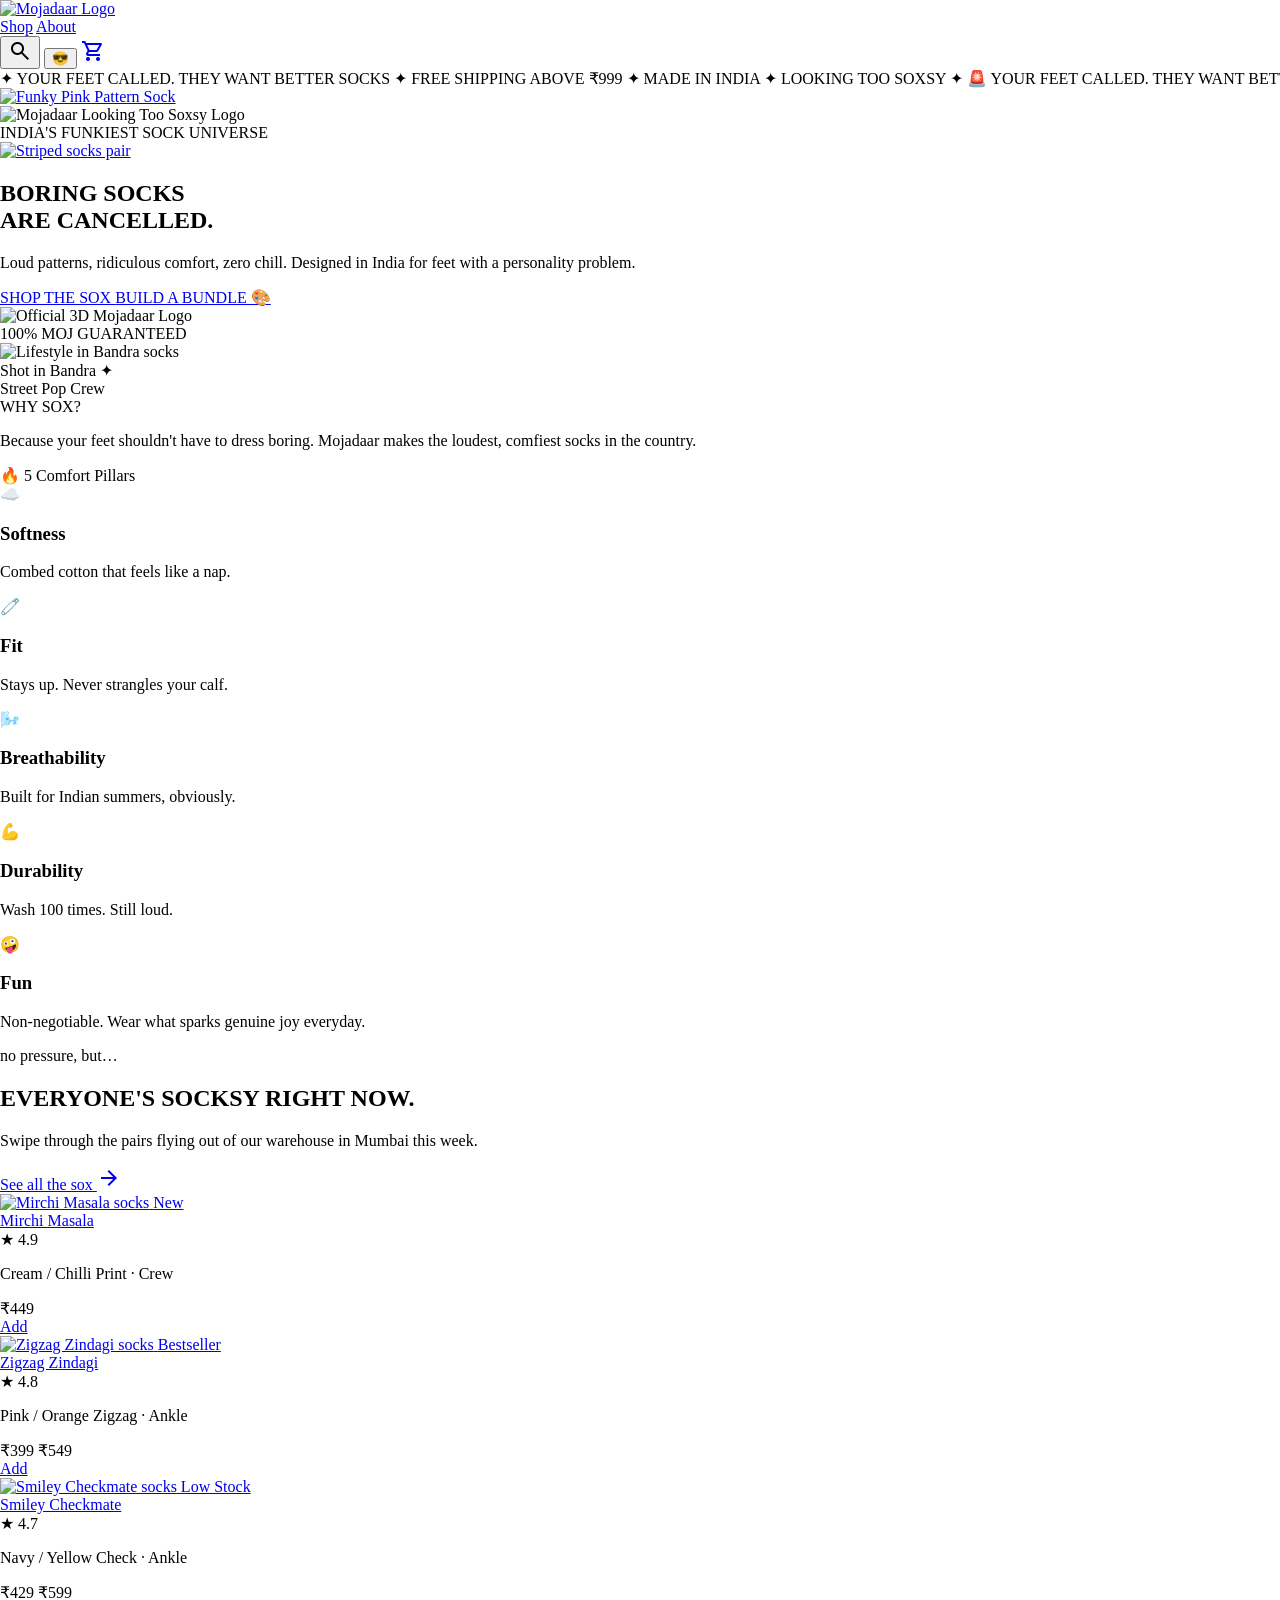
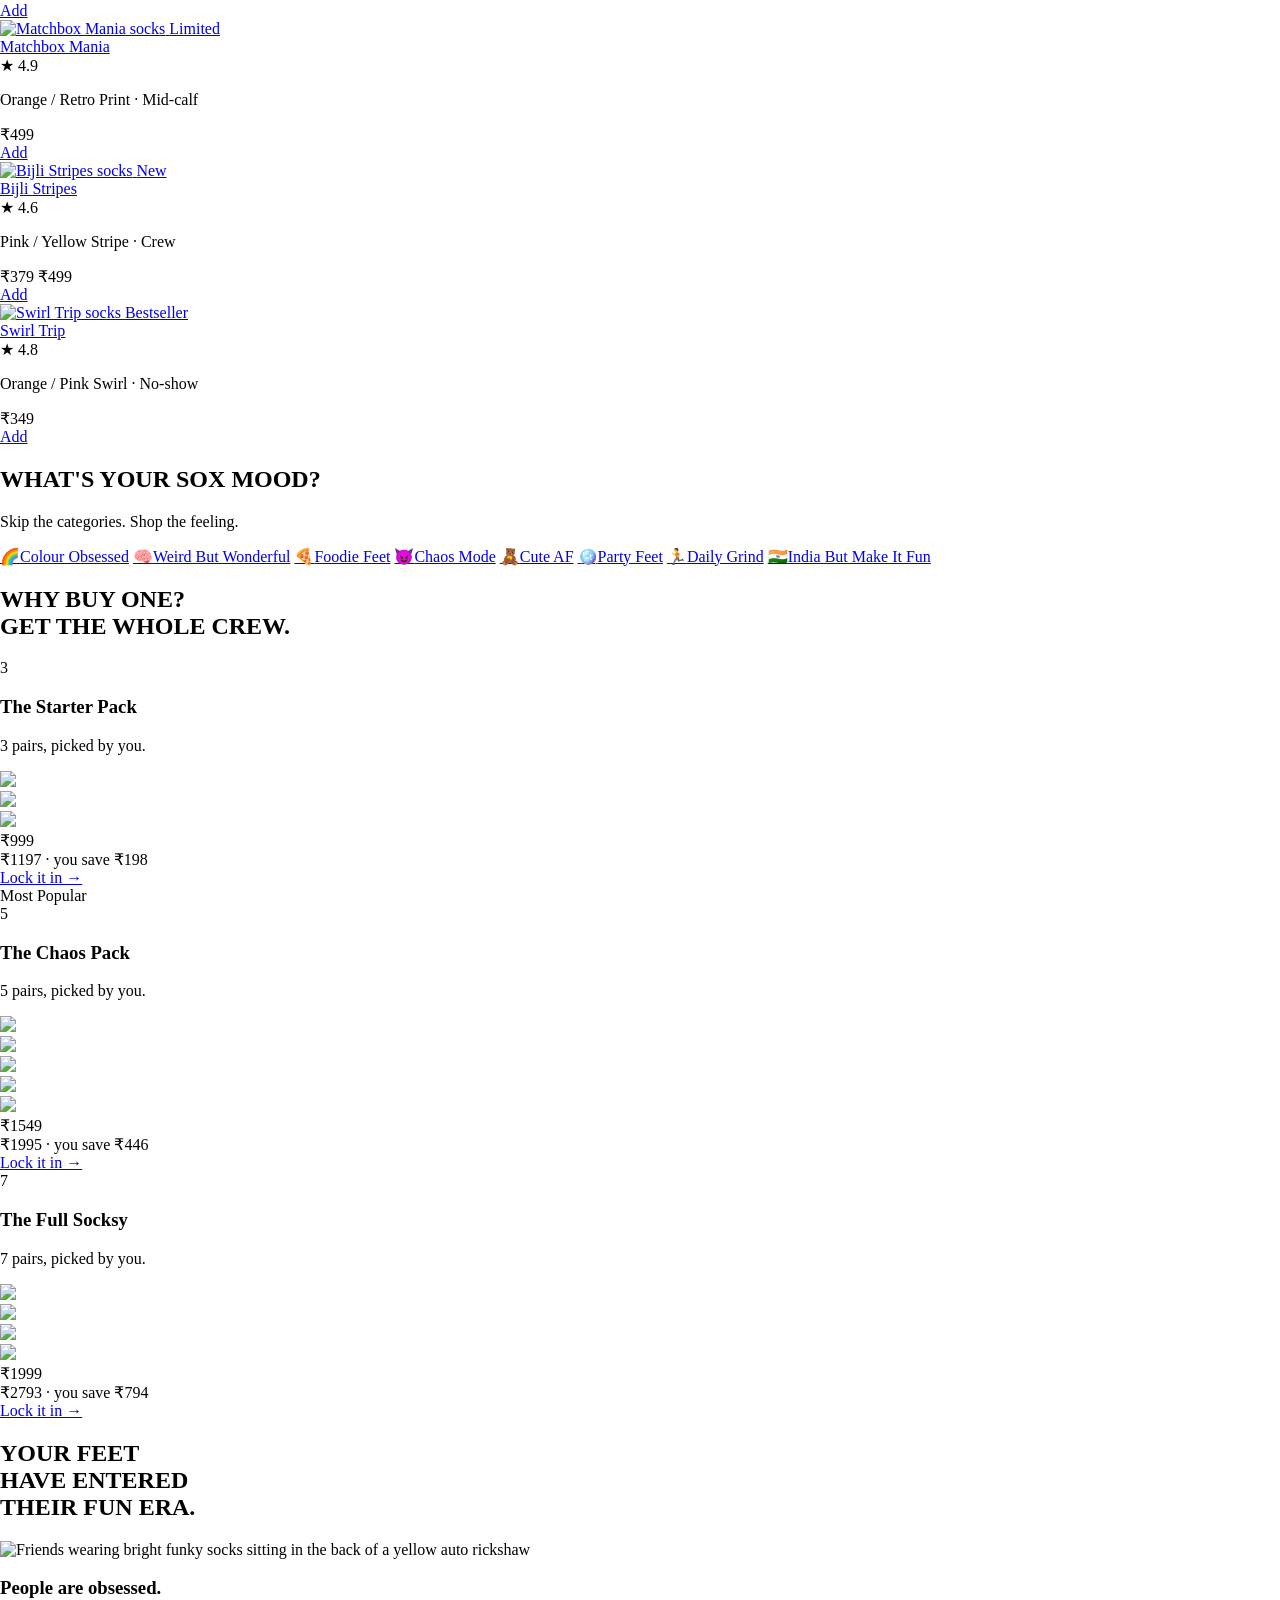
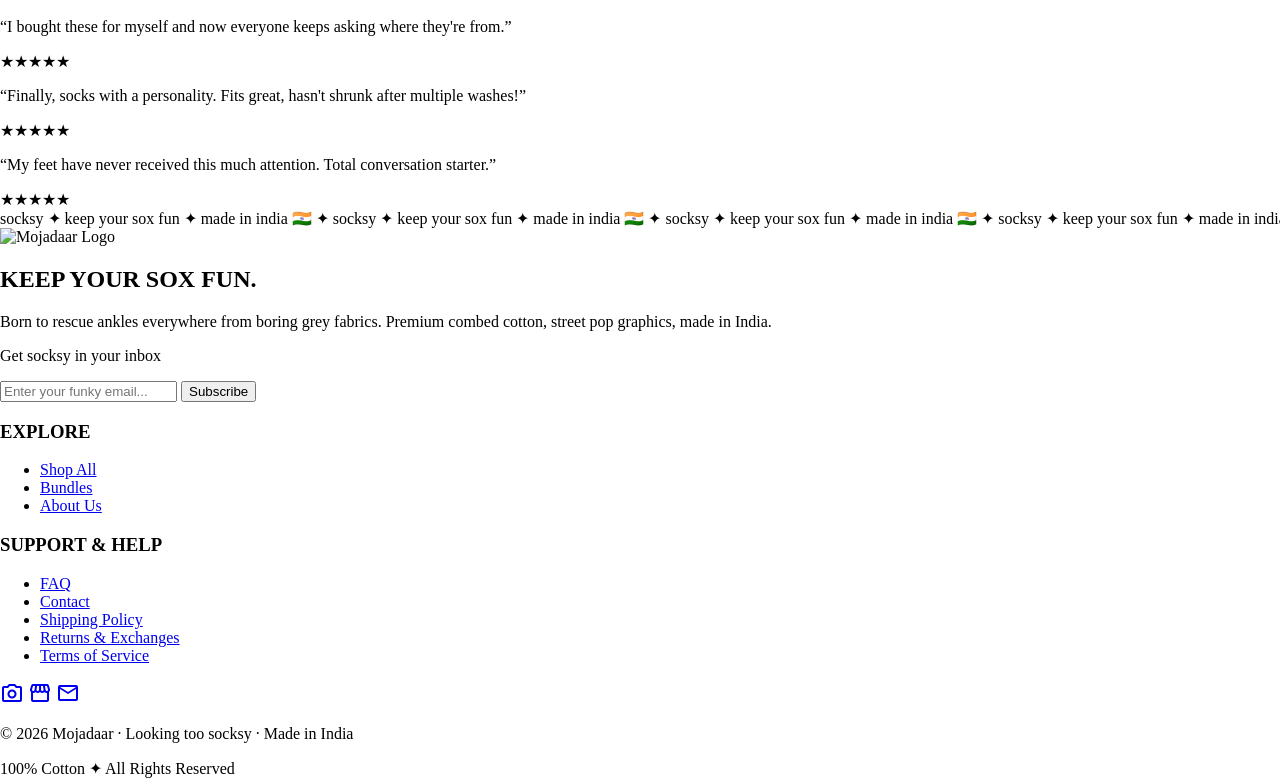
==== commit a9401154: "Update index.html" ====
--- a/index.html
+++ b/index.html
@@ -1,12 +1,25 @@
-<!DOCTYPE html><html lang="en"><head><meta charset="utf-8"><meta content="width=device-width, initial-scale=1.0" name="viewport"><meta content="web_standard" name="shell-type"><link href="https://fonts.googleapis.com/css2?family=Material+Symbols+Outlined:opsz,wght,FILL,GRAD@20..48,100..700,0..1,-50..200" rel="stylesheet"><link href="https://fonts.googleapis.com" rel="preconnect"><link crossorigin="" href="https://fonts.gstatic.com" rel="preconnect"><link href="https://fonts.googleapis.com/css2?family=Archivo+Black&amp;family=Archivo+Narrow:ital,wght@0,400..700;1,400..700&amp;family=Fredoka:wght@400..700&amp;family=Rubik:ital,wght@0,300..900;1,300..900&amp;display=swap" rel="stylesheet">
-<link href="https://fonts.googleapis.com/css2?family=Material+Symbols+Outlined:wght,FILL@100..700,0..1&amp;display=swap" rel="stylesheet"><style>
+<!DOCTYPE html>
+<html lang="en">
+<head>
+<meta charset="utf-8">
+<meta content="width=device-width, initial-scale=1.0" name="viewport">
+<meta content="web_standard" name="shell-type">
+<link href="https://fonts.googleapis.com/css2?family=Material+Symbols+Outlined:opsz,wght,FILL,GRAD@20..48,100..700,0..1,-50..200" rel="stylesheet">
+<link href="https://fonts.googleapis.com" rel="preconnect">
+<link crossorigin="" href="https://fonts.gstatic.com" rel="preconnect">
+<link href="https://fonts.googleapis.com/css2?family=Archivo+Black&amp;family=Archivo+Narrow:ital,wght@0,400..700;1,400..700&amp;family=Fredoka:wght@400..700&amp;family=Rubik:ital,wght@0,300..900;1,300..900&amp;display=swap" rel="stylesheet">
+<link href="https://fonts.googleapis.com/css2?family=Material+Symbols+Outlined:wght,FILL@100..700,0..1&amp;display=swap" rel="stylesheet">
+<style>
 @layer base {
-  html, body { margin: 0; padding: 0; }
-  body { overscroll-behavior: none; }
+  html, body { 
+    margin: 0; 
+    padding: 0; 
+    overflow-x: hidden;
+    overflow-y: auto;
+  }
   main > :first-child { margin-top: 0 !important; }
   main > :last-child { margin-bottom: 0 !important; }
 }
-::-webkit-scrollbar { display: none; }
 
 /* Infinite Continuous Marquee Keyframes */
 @keyframes marquee {
@@ -106,322 +119,536 @@
 .logo-blend-multiply {
   mix-blend-mode: multiply;
 }
-</style><script src="https://cdn.tailwindcss.com?plugins=forms,container-queries"></script><script id="tailwind-config">tailwind.config = { darkMode: "class", theme: { extend: { "colors": { "on-surface": "#0f0d5a", "surface": "#fcf8ff", "on-tertiary-fixed": "#370e00", "tertiary-container": "#cb4900", "on-primary": "#ffffff", "tertiary": "#a23900", "on-secondary-fixed": "#231b00", "on-error-container": "#93000a", "on-error": "#ffffff", "secondary-fixed": "#ffe082", "error": "#ba1a1a", "on-secondary-container": "#6f5900", "sticker-white": "#FFFFFF", "surface-container-low": "#f5f2ff", "inverse-on-surface": "#f2efff", "surface-variant": "#e1e0ff", "on-tertiary-container": "#fffbff", "on-secondary-fixed-variant": "#564500", "outline": "#906e75", "ink-black": "#0A0A28", "secondary-fixed-dim": "#eec200", "tertiary-fixed": "#ffdbce", "secondary-container": "#fecf00", "on-primary-fixed": "#3f0019", "primary-container": "#e4006c", "inverse-primary": "#ffb1c3", "surface-container": "#eeecff", "on-primary-fixed-variant": "#8f0041", "surface-container-high": "#e8e6ff", "inverse-surface": "#26276e", "alert-badge": "#FF0055", "background": "#fcf8ff", "surface-bright": "#fcf8ff", "surface-container-lowest": "#ffffff", "surface-dim": "#d7d6ff", "primary-fixed-dim": "#ffb1c3", "on-secondary": "#ffffff", "secondary": "#725c00", "surface-tint": "#bb0058", "on-tertiary-fixed-variant": "#7f2b00", "error-container": "#ffdad6", "on-background": "#0f0d5a", "tertiary-fixed-dim": "#ffb599", "outline-variant": "#e5bcc4", "on-primary-container": "#fffbff", "primary-fixed": "#ffd9e0", "on-tertiary": "#ffffff", "primary": "#b60055", "surface-container-highest": "#e1e0ff", "canvas-cream": "#FFF7D6", "on-surface-variant": "#5c3f45" }, "borderRadius": { "DEFAULT": "0.25rem", "lg": "0.5rem", "xl": "0.75rem", "full": "9999px" }, "spacing": { "space-2xl": "4rem", "gutter-desktop": "2rem", "space-lg": "1.5rem", "space-md": "1rem", "space-xs": "0.25rem", "margin-desktop": "3rem", "gutter": "1.25rem", "space-xl": "2.5rem", "margin": "1.25rem", "space-sm": "0.5rem" }, "fontFamily": { "display-hero": [ "Archivo Black", "Archivo Narrow", "Rubik", "sans-serif" ], "body-lg": [ "Rubik", "Fredoka", "sans-serif" ], "headline-lg": [ "Archivo Black", "Archivo Narrow", "sans-serif" ], "display-hero-mobile": [ "Archivo Black", "Archivo Narrow", "sans-serif" ], "body-md": [ "Rubik", "Fredoka", "sans-serif" ], "headline-xl-mobile": [ "Archivo Black", "Archivo Narrow", "sans-serif" ], "headline-xl": [ "Archivo Black", "Archivo Narrow", "sans-serif" ], "title-md": [ "Rubik", "Fredoka", "sans-serif" ], "label-badge": [ "Fredoka", "Rubik", "sans-serif" ], "label-ticker": [ "Archivo Black", "Archivo Narrow", "sans-serif" ], "headline-md": [ "Archivo Black", "Rubik", "sans-serif" ] }, "fontSize": { "display-hero": [ "84px", { "lineHeight": "82px", "letterSpacing": "-0.03em", "fontWeight": "900" } ], "body-lg": [ "16px", { "lineHeight": "24px", "fontWeight": "500" } ], "headline-lg": [ "30px", { "lineHeight": "34px", "letterSpacing": "0em", "fontWeight": "800" } ], "display-hero-mobile": [ "44px", { "lineHeight": "46px", "letterSpacing": "-0.02em", "fontWeight": "900" } ], "body-md": [ "14px", { "lineHeight": "20px", "fontWeight": "400" } ], "headline-xl-mobile": [ "30px", { "lineHeight": "34px", "letterSpacing": "-0.01em", "fontWeight": "800" } ], "headline-xl": [ "44px", { "lineHeight": "48px", "letterSpacing": "-0.02em", "fontWeight": "800" } ], "title-md": [ "17px", { "lineHeight": "22px", "fontWeight": "700" } ], "label-badge": [ "11px", { "lineHeight": "14px", "letterSpacing": "0.04em", "fontWeight": "800" } ], "label-ticker": [ "13px", { "lineHeight": "16px", "letterSpacing": "0.08em", "fontWeight": "800" } ], "headline-md": [ "20px", { "lineHeight": "26px", "fontWeight": "700" } ] } } } };</script></head><body class="bg-[#FFFDF5] font-body-md text-on-surface antialiased">
-<!-- 1. TOP HEADER NAVIGATION -->
+</style>
+<script src="https://cdn.tailwindcss.com?plugins=forms,container-queries"></script>
+<script id="tailwind-config">tailwind.config = { darkMode: "class", theme: { extend: { "colors": { "on-surface": "#0f0d5a", "surface": "#fcf8ff", "on-tertiary-fixed": "#370e00", "tertiary-container": "#cb4900", "on-primary": "#ffffff", "tertiary": "#a23900", "on-secondary-fixed": "#231b00", "on-error-container": "#93000a", "on-error": "#ffffff", "secondary-fixed": "#ffe082", "error": "#ba1a1a", "on-secondary-container": "#6f5900", "sticker-white": "#FFFFFF", "surface-container-low": "#f5f2ff", "inverse-on-surface": "#f2efff", "surface-variant": "#e1e0ff", "on-tertiary-container": "#fffbff", "on-secondary-fixed-variant": "#564500", "outline": "#906e75", "ink-black": "#0A0A28", "secondary-fixed-dim": "#eec200", "tertiary-fixed": "#ffdbce", "secondary-container": "#fecf00", "on-primary-fixed": "#3f0019", "primary-container": "#e4006c", "inverse-primary": "#ffb1c3", "surface-container": "#eeecff", "on-primary-fixed-variant": "#8f0041", "surface-container-high": "#e8e6ff", "inverse-surface": "#26276e", "alert-badge": "#FF0055", "background": "#fcf8ff", "surface-bright": "#fcf8ff", "surface-container-lowest": "#ffffff", "surface-dim": "#d7d6ff", "primary-fixed-dim": "#ffb1c3", "on-secondary": "#ffffff", "secondary": "#725c00", "surface-tint": "#bb0058", "on-tertiary-fixed-variant": "#7f2b00", "error-container": "#ffdad6", "on-background": "#0f0d5a", "tertiary-fixed-dim": "#ffb599", "outline-variant": "#e5bcc4", "on-primary-container": "#fffbff", "primary-fixed": "#ffd9e0", "on-tertiary": "#ffffff", "primary": "#b60055", "surface-container-highest": "#e1e0ff", "canvas-cream": "#FFF7D6", "on-surface-variant": "#5c3f45" }, "borderRadius": { "DEFAULT": "0.25rem", "lg": "0.5rem", "xl": "0.75rem", "full": "9999px" }, "spacing": { "space-2xl": "4rem", "gutter-desktop": "2rem", "space-lg": "1.5rem", "space-md": "1rem", "space-xs": "0.25rem", "margin-desktop": "3rem", "gutter": "1.25rem", "space-xl": "2.5rem", "margin": "1.25rem", "space-sm": "0.5rem" }, "fontFamily": { "display-hero": [ "Archivo Black", "Archivo Narrow", "Rubik", "sans-serif" ], "body-lg": [ "Rubik", "Fredoka", "sans-serif" ], "headline-lg": [ "Archivo Black", "Archivo Narrow", "sans-serif" ], "display-hero-mobile": [ "Archivo Black", "Archivo Narrow", "sans-serif" ], "body-md": [ "Rubik", "Fredoka", "sans-serif" ], "headline-xl-mobile": [ "Archivo Black", "Archivo Narrow", "sans-serif" ], "headline-xl": [ "Archivo Black", "Archivo Narrow", "sans-serif" ], "title-md": [ "Rubik", "Fredoka", "sans-serif" ], "label-badge": [ "Fredoka", "Rubik", "sans-serif" ], "label-ticker": [ "Archivo Black", "Archivo Narrow", "sans-serif" ], "headline-md": [ "Archivo Black", "Rubik", "sans-serif" ] }, "fontSize": { "display-hero": [ "84px", { "lineHeight": "82px", "letterSpacing": "-0.03em", "fontWeight": "900" } ], "body-lg": [ "16px", { "lineHeight": "24px", "fontWeight": "500" } ], "headline-lg": [ "30px", { "lineHeight": "34px", "letterSpacing": "0em", "fontWeight": "800" } ], "display-hero-mobile": [ "44px", { "lineHeight": "46px", "letterSpacing": "-0.02em", "fontWeight": "900" } ], "body-md": [ "14px", { "lineHeight": "20px", "fontWeight": "400" } ], "headline-xl-mobile": [ "30px", { "lineHeight": "34px", "letterSpacing": "-0.01em", "fontWeight": "800" } ], "headline-xl": [ "44px", { "lineHeight": "48px", "letterSpacing": "-0.02em", "fontWeight": "800" } ], "title-md": [ "17px", { "lineHeight": "22px", "fontWeight": "700" } ], "label-badge": [ "11px", { "lineHeight": "14px", "letterSpacing": "0.04em", "fontWeight": "800" } ], "label-ticker": [ "13px", { "lineHeight": "16px", "letterSpacing": "0.08em", "fontWeight": "800" } ], "headline-md": [ "20px", { "lineHeight": "26px", "fontWeight": "700" } ] } } } };</script>
+</head>
+<body class="bg-[#FFFDF5] font-body-md text-on-surface antialiased">
+<!-- 1. TOP HEADER NAVIGATION (Sticky/Fixed) -->
 <header class="sticky top-0 z-50 bg-[#FFFDF5] border-b-2 border-on-surface select-none">
-<div class="max-w-7xl mx-auto px-4 lg:px-8 h-20 flex items-center justify-between gap-4">
-<!-- Brand Logo Left with transparent blending -->
-<a class="flex items-center gap-2 group bg-transparent" data-path="home" href="#">
-<img alt="Mojadaar Logo" class="h-14 w-auto object-contain logo-blend-multiply bg-transparent transition-transform duration-300 group-hover:scale-105" src="https://lh3.googleusercontent.com/aida-public/[base64]" style="mix-blend-mode: multiply;">
-</a>
-<!-- Center Navigation Links -->
-<nav class="hidden md:flex items-center gap-6 lg:gap-8 font-black uppercase text-sm tracking-wider text-on-surface"><a class="hover:text-primary transition-colors cursor-pointer" data-path="shop" href="#">Shop</a><a class="hover:text-primary transition-colors cursor-pointer" data-path="new-drops" href="#">New Drops</a><a class="hover:text-primary transition-colors cursor-pointer" data-path="ankle" href="#">Ankle</a><a class="hover:text-primary transition-colors cursor-pointer" data-path="crew" href="#">Crew</a><a class="hover:text-primary transition-colors cursor-pointer" data-path="no-show" href="#">No-Show</a><a class="hover:text-primary transition-colors cursor-pointer" data-path="about" href="#about">About</a></nav>
-<!-- Right Utility Action Circles -->
-<div class="flex items-center gap-3">
-<!-- 1: Search Button -->
-<button aria-label="Search" class="icon-bounce w-11 h-11 rounded-full border-2 border-on-surface bg-[#FFE043] flex items-center justify-center text-on-surface shadow-[2px_2px_0_#0f0d5a]">
-<span class="material-symbols-outlined text-[20px] font-black">search</span>
-</button>
-<!-- 2: Sunglasses Emoji Button -->
-<button aria-label="Fun Mood" class="icon-bounce w-11 h-11 rounded-full border-2 border-on-surface bg-[#FF7F29] flex items-center justify-center text-xl shadow-[2px_2px_0_#0f0d5a]">
-<span class="">😎</span>
-</button>
-<!-- 3: Shopping Cart Badge -->
-<a aria-label="Shopping Cart" class="icon-bounce relative w-11 h-11 rounded-full border-2 border-on-surface bg-[#D8005A] flex items-center justify-center text-sticker-white shadow-[2px_2px_0_#0f0d5a] cursor-pointer" data-path="cart" href="#"><span class="material-symbols-outlined text-[20px]">shopping_cart</span><span class="absolute -top-1.5 -right-1.5 bg-[#FFDE00] text-on-surface font-black text-[11px] w-5 h-5 rounded-full flex items-center justify-center border-2 border-on-surface shadow-[1px_1px_0_#0f0d5a]">3</span></a>
-</div>
-</div>
+  <div class="max-w-7xl mx-auto px-4 lg:px-8 h-20 flex items-center justify-between gap-4">
+    <!-- Brand Logo Left -->
+    <a class="flex items-center gap-2 group bg-transparent" data-path="home" href="#">
+      <img alt="Mojadaar Logo" class="h-14 w-auto object-contain logo-blend-multiply bg-transparent transition-transform duration-300 group-hover:scale-105" src="https://lh3.googleusercontent.com/aida-public/[base64]" style="mix-blend-mode: multiply;">
+    </a>
+    <!-- Center Navigation Links -->
+    <nav class="hidden md:flex items-center gap-6 lg:gap-8 font-black uppercase text-sm tracking-wider text-on-surface">
+      <a class="hover:text-primary transition-colors cursor-pointer" data-path="shop" href="#">Shop</a>
+      <a class="hover:text-primary transition-colors cursor-pointer" data-path="about" href="#about">About</a>
+    </nav>
+    <!-- Right Utility Action Circles -->
+    <div class="flex items-center gap-3">
+      <!-- 1: Search Button -->
+      <button aria-label="Search" class="icon-bounce w-11 h-11 rounded-full border-2 border-on-surface bg-[#FFE043] flex items-center justify-center text-on-surface shadow-[2px_2px_0_#0f0d5a]">
+        <span class="material-symbols-outlined text-[20px] font-black">search</span>
+      </button>
+      <!-- 2: Sunglasses Emoji Button -->
+      <button aria-label="Fun Mood" class="icon-bounce w-11 h-11 rounded-full border-2 border-on-surface bg-[#FF7F29] flex items-center justify-center text-xl shadow-[2px_2px_0_#0f0d5a]">
+        <span class="">😎</span>
+      </button>
+      <!-- 3: Shopping Cart Badge -->
+      <a aria-label="Shopping Cart" class="icon-bounce relative w-11 h-11 rounded-full border-2 border-on-surface bg-[#D8005A] flex items-center justify-center text-sticker-white shadow-[2px_2px_0_#0f0d5a] cursor-pointer" data-path="cart" href="#">
+        <span class="material-symbols-outlined text-[20px]">shopping_cart</span>
+        <span class="absolute -top-1.5 -right-1.5 bg-[#FFDE00] text-on-surface font-black text-[11px] w-5 h-5 rounded-full flex items-center justify-center border-2 border-on-surface shadow-[1px_1px_0_#0f0d5a]">3</span>
+      </a>
+    </div>
+  </div>
 </header>
+
 <!-- 2. PINK TOP TICKER RIBBON -->
 <div class="w-full bg-[#E4006C] text-sticker-white py-2 overflow-hidden border-b-2 border-on-surface select-none">
-<div class="animate-marquee-infinite uppercase font-label-ticker text-[13px] tracking-widest font-black">
-<div class="flex items-center gap-6 pr-6">
-<span class="">✦ YOUR FEET CALLED. THEY WANT BETTER SOCKS ✦ FREE SHIPPING ABOVE ₹999 ✦ MADE IN INDIA ✦ LOOKING TOO SOXSY ✦ 🚨 YOUR FEET CALLED. THEY WANT BETTER SOCKS ✦</span>
-<span class="">✦ YOUR FEET CALLED. THEY WANT BETTER SOCKS ✦ FREE SHIPPING ABOVE ₹999 ✦ MADE IN INDIA ✦ LOOKING TOO SOXSY ✦ 🚨 YOUR FEET CALLED. THEY WANT BETTER SOCKS ✦</span>
+  <div class="animate-marquee-infinite uppercase font-label-ticker text-[13px] tracking-widest font-black">
+    <div class="flex items-center gap-6 pr-6">
+      <span class="">✦ YOUR FEET CALLED. THEY WANT BETTER SOCKS ✦ FREE SHIPPING ABOVE ₹999 ✦ MADE IN INDIA ✦ LOOKING TOO SOXSY ✦ 🚨 YOUR FEET CALLED. THEY WANT BETTER SOCKS ✦</span>
+      <span class="">✦ YOUR FEET CALLED. THEY WANT BETTER SOCKS ✦ FREE SHIPPING ABOVE ₹999 ✦ MADE IN INDIA ✦ LOOKING TOO SOXSY ✦ 🚨 YOUR FEET CALLED. THEY WANT BETTER SOCKS ✦</span>
+    </div>
+    <div aria-hidden="true" class="flex items-center gap-6 pr-6">
+      <span class="">✦ YOUR FEET CALLED. THEY WANT BETTER SOCKS ✦ FREE SHIPPING ABOVE ₹999 ✦ MADE IN INDIA ✦ LOOKING TOO SOXSY ✦ 🚨 YOUR FEET CALLED. THEY WANT BETTER SOCKS ✦</span>
+      <span class="">✦ YOUR FEET CALLED. THEY WANT BETTER SOCKS ✦ FREE SHIPPING ABOVE ₹999 ✦ MADE IN INDIA ✦ LOOKING TOO SOXSY ✦ 🚨 YOUR FEET CALLED. THEY WANT BETTER SOCKS ✦</span>
+    </div>
+  </div>
 </div>
-<div aria-hidden="true" class="flex items-center gap-6 pr-6">
-<span class="">✦ YOUR FEET CALLED. THEY WANT BETTER SOCKS ✦ FREE SHIPPING ABOVE ₹999 ✦ MADE IN INDIA ✦ LOOKING TOO SOXSY ✦ 🚨 YOUR FEET CALLED. THEY WANT BETTER SOCKS ✦</span>
-<span class="">✦ YOUR FEET CALLED. THEY WANT BETTER SOCKS ✦ FREE SHIPPING ABOVE ₹999 ✦ MADE IN INDIA ✦ LOOKING TOO SOXSY ✦ 🚨 YOUR FEET CALLED. THEY WANT BETTER SOCKS ✦</span>
-</div>
-</div>
-</div>
+
 <main class="w-full flex flex-col">
 <!-- 3. HERO SECTION -->
 <section class="relative w-full bg-[#FFFDF5] pt-8 pb-16 lg:pt-12 lg:pb-24 px-4 sm:px-8 border-b-4 border-on-surface overflow-hidden">
-<!-- Background geometric pastel decorative elements -->
-<div class="absolute -top-16 -left-16 w-80 h-80 rounded-full bg-[#FFD8DE] pointer-events-none -z-0 opacity-80"></div>
-<div class="absolute top-1/3 -right-20 w-96 h-96 bg-[#FFEAA0] rotate-12 pointer-events-none -z-0 rounded-3xl opacity-75"></div>
-<div class="max-w-6xl mx-auto relative z-10 flex flex-col items-center text-center">
-<!-- Center Floating Stage Container -->
-<div class="w-full relative flex items-center justify-center min-h-[380px] lg:min-h-[460px] mb-4">
-<!-- LEFT FLOATING BADGE (Matches yellow background of sock image seamlessly) -->
-<a class="animate-float-left absolute left-2 sm:left-6 md:left-12 lg:left-16 top-10 sm:top-14 z-20 brutal-card-hover cursor-pointer block" data-path="product-detail" href="#"><div class="w-28 h-28 sm:w-36 sm:h-36 lg:w-44 lg:h-44 bg-[#FFE800] rounded-3xl border-4 border-on-surface shadow-[6px_6px_0_#0f0d5a] p-3 sm:p-4 flex items-center justify-center overflow-hidden"><img alt="Funky Pink Pattern Sock" class="w-full h-full object-cover mix-blend-multiply" src="https://lh3.googleusercontent.com/aida/[base64]"></div></a>
-<!-- CENTER LOGO EMBLEM (3D Mojadaar Logo seamlessly blended without opaque bounding box) -->
-<div class="flex flex-col items-center justify-center animate-gentle-wobble z-10">
-<div class="relative max-w-[320px] sm:max-w-[420px] lg:max-w-[500px] bg-transparent">
-<img alt="Mojadaar Looking Too Soxsy Logo" class="w-full h-auto object-contain logo-blend-multiply bg-transparent" src="https://lh3.googleusercontent.com/aida-public/[base64]" style="mix-blend-mode: multiply;">
-</div>
-<!-- Tilted star decoration behind pill -->
-<div class="mt-2 inline-flex items-center px-6 py-2 rounded-full bg-[#FFE54C] border-3 border-on-surface shadow-[3px_3px_0_#0f0d5a]">
-<span class="font-display-hero text-xs sm:text-sm uppercase tracking-wider text-on-surface font-black">
-        INDIA'S FUNKIEST SOCK UNIVERSE
-      </span>
-</div>
-</div>
-<!-- RIGHT FLOATING BADGE (Matches light warm cream background of sock image seamlessly) -->
-<a class="animate-float-right absolute right-2 sm:right-6 md:right-12 lg:right-16 top-6 sm:top-10 z-20 brutal-card-hover cursor-pointer block" data-path="product-detail" href="#"><div class="w-28 h-28 sm:w-36 sm:h-36 lg:w-44 lg:h-44 bg-[#FFF7E8] rounded-3xl border-4 border-on-surface shadow-[6px_6px_0_#0f0d5a] p-3 sm:p-4 flex items-center justify-center overflow-hidden"><img alt="Striped socks pair" class="w-full h-full object-cover mix-blend-multiply" src="https://lh3.googleusercontent.com/aida/[base64]"></div></a>
-</div>
-<!-- MASSIVE NAVY TYPOGRAPHY "BORING SOCKS ARE CANCELLED." -->
-<div class="w-full max-w-5xl mt-2 mb-4">
-<h1 class="font-display-hero text-[48px] sm:text-[76px] lg:text-[104px] uppercase text-[#0A0744] tracking-tight leading-[0.9] font-black">
-    BORING SOCKS <br>
-<span class="text-primary inline-block underline decoration-secondary-container decoration-wavy">ARE</span>
-<span class="text-tertiary-container">CANCELLED.</span>
-</h1>
-</div>
-<!-- Subtitle -->
-<p class="font-body-lg text-body-lg sm:text-xl text-on-surface-variant max-w-2xl mb-8 font-medium">
-  Loud patterns, ridiculous comfort, zero chill. Designed in India for feet with a personality problem.
-</p>
-<!-- Action Buttons with fluid interaction -->
-<div class="flex flex-wrap items-center justify-center gap-4 mb-14">
-<a class="fluid-btn px-8 py-3.5 rounded-full bg-primary text-on-primary font-title-md text-title-md uppercase border-3 border-on-surface shadow-[4px_4px_0_#0f0d5a] inline-block" data-path="shop" href="#shop">
-    SHOP THE SOX
-  </a>
-<a class="fluid-btn px-8 py-3.5 rounded-full bg-sticker-white text-on-surface font-title-md text-title-md uppercase border-3 border-on-surface shadow-[4px_4px_0_#0f0d5a] hover:bg-secondary-fixed inline-flex items-center gap-2" href="#bundles">
-    BUILD A BUNDLE 🎨
-  </a>
-</div>
-<!-- Bandra Lifestyle Card Feature -->
-<div class="w-full max-w-4xl grid grid-cols-1 md:grid-cols-12 gap-6 items-center">
-<div class="md:col-span-5 bg-[#FFFDF5] rounded-3xl border-3 border-on-surface p-6 shadow-[6px_6px_0_#0f0d5a] flex flex-col items-center justify-center text-center">
-<img alt="Official 3D Mojadaar Logo" class="h-32 w-auto object-contain logo-blend-multiply bg-transparent" src="https://lh3.googleusercontent.com/aida-public/[base64]" style="mix-blend-mode: multiply;">
-<div class="mt-4 px-4 py-1.5 bg-secondary-container rounded-full border-2 border-on-surface font-label-badge text-label-badge uppercase font-black text-on-surface">
-      100% MOJ GUARANTEED
-    </div>
-</div>
-<div class="md:col-span-7 rounded-3xl border-3 border-on-surface overflow-hidden shadow-[6px_6px_0_#0f0d5a] relative bg-primary-container h-64 md:h-72">
-<img alt="Lifestyle in Bandra socks" class="w-full h-full object-cover" src="https://lh3.googleusercontent.com/aida/[base64]">
-<div class="absolute top-4 left-4 bg-secondary-container px-3.5 py-1 rounded-full border-2 border-on-surface shadow-[2px_2px_0_#0f0d5a] flex items-center gap-1.5 rotate-[-2deg]">
-<span class="font-label-badge text-label-badge uppercase text-on-surface font-black">Shot in Bandra ✦</span>
-</div>
-<div class="absolute bottom-4 right-4 bg-sticker-white px-3 py-1 rounded-full border-2 border-on-surface shadow-[2px_2px_0_#0f0d5a] text-primary font-bold text-xs uppercase">
-      Street Pop Crew
-    </div>
-</div>
-</div>
-</div>
+  <div class="absolute -top-16 -left-16 w-80 h-80 rounded-full bg-[#FFD8DE] pointer-events-none -z-0 opacity-80"></div>
+  <div class="absolute top-1/3 -right-20 w-96 h-96 bg-[#FFEAA0] rotate-12 pointer-events-none -z-0 rounded-3xl opacity-75"></div>
+  <div class="max-w-6xl mx-auto relative z-10 flex flex-col items-center text-center">
+    <div class="w-full relative flex items-center justify-center min-h-[380px] lg:min-h-[460px] mb-4">
+      <a class="animate-float-left absolute left-2 sm:left-6 md:left-12 lg:left-16 top-10 sm:top-14 z-20 brutal-card-hover cursor-pointer block" data-path="product-detail" href="#">
+        <div class="w-28 h-28 sm:w-36 sm:h-36 lg:w-44 lg:h-44 bg-[#FFE800] rounded-3xl border-4 border-on-surface shadow-[6px_6px_0_#0f0d5a] p-3 sm:p-4 flex items-center justify-center overflow-hidden">
+          <img alt="Funky Pink Pattern Sock" class="w-full h-full object-cover mix-blend-multiply" src="https://lh3.googleusercontent.com/aida/[base64]">
+        </div>
+      </a>
+      <div class="flex flex-col items-center justify-center animate-gentle-wobble z-10">
+        <div class="relative max-w-[320px] sm:max-w-[420px] lg:max-w-[500px] bg-transparent">
+          <img alt="Mojadaar Looking Too Soxsy Logo" class="w-full h-auto object-contain logo-blend-multiply bg-transparent" src="https://lh3.googleusercontent.com/aida-public/[base64]" style="mix-blend-mode: multiply;">
+        </div>
+        <div class="mt-2 inline-flex items-center px-6 py-2 rounded-full bg-[#FFE54C] border-3 border-on-surface shadow-[3px_3px_0_#0f0d5a]">
+          <span class="font-display-hero text-xs sm:text-sm uppercase tracking-wider text-on-surface font-black">
+            INDIA'S FUNKIEST SOCK UNIVERSE
+          </span>
+        </div>
+      </div>
+      <a class="animate-float-right absolute right-2 sm:right-6 md:right-12 lg:right-16 top-6 sm:top-10 z-20 brutal-card-hover cursor-pointer block" data-path="product-detail" href="#">
+        <div class="w-28 h-28 sm:w-36 sm:h-36 lg:w-44 lg:h-44 bg-[#FFF7E8] rounded-3xl border-4 border-on-surface shadow-[6px_6px_0_#0f0d5a] p-3 sm:p-4 flex items-center justify-center overflow-hidden">
+          <img alt="Striped socks pair" class="w-full h-full object-cover mix-blend-multiply" src="https://lh3.googleusercontent.com/aida/[base64]">
+        </div>
+      </a>
+    </div>
+
+    <div class="w-full max-w-5xl mt-2 mb-4">
+      <h1 class="font-display-hero text-[48px] sm:text-[76px] lg:text-[104px] uppercase text-[#0A0744] tracking-tight leading-[0.9] font-black">
+        BORING SOCKS <br>
+        <span class="text-primary inline-block underline decoration-secondary-container decoration-wavy">ARE</span>
+        <span class="text-tertiary-container">CANCELLED.</span>
+      </h1>
+    </div>
+
+    <p class="font-body-lg text-body-lg sm:text-xl text-on-surface-variant max-w-2xl mb-8 font-medium">
+      Loud patterns, ridiculous comfort, zero chill. Designed in India for feet with a personality problem.
+    </p>
+
+    <div class="flex flex-wrap items-center justify-center gap-4 mb-14">
+      <a class="fluid-btn px-8 py-3.5 rounded-full bg-primary text-on-primary font-title-md text-title-md uppercase border-3 border-on-surface shadow-[4px_4px_0_#0f0d5a] inline-block" data-path="shop" href="#shop">
+        SHOP THE SOX
+      </a>
+      <a class="fluid-btn px-8 py-3.5 rounded-full bg-sticker-white text-on-surface font-title-md text-title-md uppercase border-3 border-on-surface shadow-[4px_4px_0_#0f0d5a] hover:bg-secondary-fixed inline-flex items-center gap-2" href="#bundles">
+        BUILD A BUNDLE 🎨
+      </a>
+    </div>
+
+    <div class="w-full max-w-4xl grid grid-cols-1 md:grid-cols-12 gap-6 items-center">
+      <div class="md:col-span-5 bg-[#FFFDF5] rounded-3xl border-3 border-on-surface p-6 shadow-[6px_6px_0_#0f0d5a] flex flex-col items-center justify-center text-center">
+        <img alt="Official 3D Mojadaar Logo" class="h-32 w-auto object-contain logo-blend-multiply bg-transparent" src="https://lh3.googleusercontent.com/aida-public/[base64]" style="mix-blend-mode: multiply;">
+        <div class="mt-4 px-4 py-1.5 bg-secondary-container rounded-full border-2 border-on-surface font-label-badge text-label-badge uppercase font-black text-on-surface">
+          100% MOJ GUARANTEED
+        </div>
+      </div>
+      <div class="md:col-span-7 rounded-3xl border-3 border-on-surface overflow-hidden shadow-[6px_6px_0_#0f0d5a] relative bg-primary-container h-64 md:h-72">
+        <img alt="Lifestyle in Bandra socks" class="w-full h-full object-cover" src="https://lh3.googleusercontent.com/aida/[base64]">
+        <div class="absolute top-4 left-4 bg-secondary-container px-3.5 py-1 rounded-full border-2 border-on-surface shadow-[2px_2px_0_#0f0d5a] flex items-center gap-1.5 rotate-[-2deg]">
+          <span class="font-label-badge text-label-badge uppercase text-on-surface font-black">Shot in Bandra ✦</span>
+        </div>
+        <div class="absolute bottom-4 right-4 bg-sticker-white px-3 py-1 rounded-full border-2 border-on-surface shadow-[2px_2px_0_#0f0d5a] text-primary font-bold text-xs uppercase">
+          Street Pop Crew
+        </div>
+      </div>
+    </div>
+  </div>
 </section>
+
 <!-- 4. WHY SOX? VALUE HIGHLIGHTS -->
 <section class="w-full bg-surface-bright py-space-2xl px-margin lg:px-margin-desktop border-b-4 border-on-surface" id="about">
-<div class="max-w-6xl mx-auto">
-<div class="flex flex-col md:flex-row md:items-end justify-between mb-space-xl gap-4">
-<div>
-<div class="inline-flex items-center gap-2 mb-1">
-<span class="font-display-hero text-headline-xl uppercase text-on-surface">WHY</span>
-<span class="font-display-hero text-headline-xl uppercase text-tertiary-container underline decoration-secondary-container">SOX?</span>
-</div>
-<p class="font-body-lg text-body-lg text-on-surface-variant max-w-xl">
-            Because your feet shouldn't have to dress boring. Mojadaar makes the loudest, comfiest socks in the country.
-          </p>
-</div>
-<div class="bg-secondary-fixed px-4 py-2 rounded-2xl border-2 border-on-surface font-title-md text-body-md uppercase shadow-[3px_3px_0_#0f0d5a] self-start md:self-end">
-          🔥 5 Comfort Pillars
-        </div>
-</div>
-<div class="grid grid-cols-1 sm:grid-cols-2 lg:grid-cols-3 gap-5">
-<!-- 1. Softness -->
-<div class="p-5 rounded-2xl bg-canvas-cream border-3 border-on-surface shadow-[4px_4px_0_#0f0d5a] flex items-start gap-4 brutal-card-hover">
-<span class="text-3xl">☁️</span>
-<div>
-<h3 class="font-title-md text-headline-md uppercase text-on-surface font-black">Softness</h3>
-<p class="font-body-md text-body-md text-on-surface-variant mt-1">Combed cotton that feels like a nap.</p>
-</div>
-</div>
-<!-- 2. Fit -->
-<div class="p-5 rounded-2xl bg-sticker-white border-3 border-on-surface shadow-[4px_4px_0_#0f0d5a] flex items-start gap-4 brutal-card-hover">
-<span class="text-3xl">🧷</span>
-<div>
-<h3 class="font-title-md text-headline-md uppercase text-on-surface font-black">Fit</h3>
-<p class="font-body-md text-body-md text-on-surface-variant mt-1">Stays up. Never strangles your calf.</p>
-</div>
-</div>
-<!-- 3. Breathability -->
-<div class="p-5 rounded-2xl bg-surface-container border-3 border-on-surface shadow-[4px_4px_0_#0f0d5a] flex items-start gap-4 brutal-card-hover">
-<span class="text-3xl">🌬️</span>
-<div>
-<h3 class="font-title-md text-headline-md uppercase text-on-surface font-black">Breathability</h3>
-<p class="font-body-md text-body-md text-on-surface-variant mt-1">Built for Indian summers, obviously.</p>
-</div>
-</div>
-<!-- 4. Durability -->
-<div class="p-5 rounded-2xl bg-sticker-white border-3 border-on-surface shadow-[4px_4px_0_#0f0d5a] flex items-start gap-4 brutal-card-hover">
-<span class="text-3xl">💪</span>
-<div>
-<h3 class="font-title-md text-headline-md uppercase text-on-surface font-black">Durability</h3>
-<p class="font-body-md text-body-md text-on-surface-variant mt-1">Wash 100 times. Still loud.</p>
-</div>
-</div>
-<!-- 5. Fun -->
-<div class="p-5 rounded-2xl bg-secondary-container border-3 border-on-surface shadow-[4px_4px_0_#0f0d5a] flex items-start gap-4 sm:col-span-2 lg:col-span-2 brutal-card-hover">
-<span class="text-3xl">🤪</span>
-<div>
-<h3 class="font-title-md text-headline-md uppercase text-on-surface font-black">Fun</h3>
-<p class="font-body-md text-body-md text-on-surface font-semibold mt-1">Non-negotiable. Wear what sparks genuine joy everyday.</p>
-</div>
-</div>
-</div>
-</div>
+  <div class="max-w-6xl mx-auto">
+    <div class="flex flex-col md:flex-row md:items-end justify-between mb-space-xl gap-4">
+      <div>
+        <div class="inline-flex items-center gap-2 mb-1">
+          <span class="font-display-hero text-headline-xl uppercase text-on-surface">WHY</span>
+          <span class="font-display-hero text-headline-xl uppercase text-tertiary-container underline decoration-secondary-container">SOX?</span>
+        </div>
+        <p class="font-body-lg text-body-lg text-on-surface-variant max-w-xl">
+          Because your feet shouldn't have to dress boring. Mojadaar makes the loudest, comfiest socks in the country.
+        </p>
+      </div>
+      <div class="bg-secondary-fixed px-4 py-2 rounded-2xl border-2 border-on-surface font-title-md text-body-md uppercase shadow-[3px_3px_0_#0f0d5a] self-start md:self-end">
+        🔥 5 Comfort Pillars
+      </div>
+    </div>
+    <div class="grid grid-cols-1 sm:grid-cols-2 lg:grid-cols-3 gap-5">
+      <div class="p-5 rounded-2xl bg-canvas-cream border-3 border-on-surface shadow-[4px_4px_0_#0f0d5a] flex items-start gap-4 brutal-card-hover">
+        <span class="text-3xl">☁️</span>
+        <div>
+          <h3 class="font-title-md text-headline-md uppercase text-on-surface font-black">Softness</h3>
+          <p class="font-body-md text-body-md text-on-surface-variant mt-1">Combed cotton that feels like a nap.</p>
+        </div>
+      </div>
+      <div class="p-5 rounded-2xl bg-sticker-white border-3 border-on-surface shadow-[4px_4px_0_#0f0d5a] flex items-start gap-4 brutal-card-hover">
+        <span class="text-3xl">🧷</span>
+        <div>
+          <h3 class="font-title-md text-headline-md uppercase text-on-surface font-black">Fit</h3>
+          <p class="font-body-md text-body-md text-on-surface-variant mt-1">Stays up. Never strangles your calf.</p>
+        </div>
+      </div>
+      <div class="p-5 rounded-2xl bg-surface-container border-3 border-on-surface shadow-[4px_4px_0_#0f0d5a] flex items-start gap-4 brutal-card-hover">
+        <span class="text-3xl">🌬️</span>
+        <div>
+          <h3 class="font-title-md text-headline-md uppercase text-on-surface font-black">Breathability</h3>
+          <p class="font-body-md text-body-md text-on-surface-variant mt-1">Built for Indian summers, obviously.</p>
+        </div>
+      </div>
+      <div class="p-5 rounded-2xl bg-sticker-white border-3 border-on-surface shadow-[4px_4px_0_#0f0d5a] flex items-start gap-4 brutal-card-hover">
+        <span class="text-3xl">💪</span>
+        <div>
+          <h3 class="font-title-md text-headline-md uppercase text-on-surface font-black">Durability</h3>
+          <p class="font-body-md text-body-md text-on-surface-variant mt-1">Wash 100 times. Still loud.</p>
+        </div>
+      </div>
+      <div class="p-5 rounded-2xl bg-secondary-container border-3 border-on-surface shadow-[4px_4px_0_#0f0d5a] flex items-start gap-4 sm:col-span-2 lg:col-span-2 brutal-card-hover">
+        <span class="text-3xl">🤪</span>
+        <div>
+          <h3 class="font-title-md text-headline-md uppercase text-on-surface font-black">Fun</h3>
+          <p class="font-body-md text-body-md text-on-surface font-semibold mt-1">Non-negotiable. Wear what sparks genuine joy everyday.</p>
+        </div>
+      </div>
+    </div>
+  </div>
 </section>
-<!-- 5. EVERYONE'S SOCKSY RIGHT NOW -->
+
+<!-- 5. PRODUCTS SECTION -->
 <section class="w-full bg-secondary-container py-space-2xl px-margin lg:px-margin-desktop border-b-4 border-on-surface" id="shop">
-<div class="max-w-7xl mx-auto">
-<div class="flex flex-col md:flex-row md:items-end justify-between mb-space-xl gap-space-sm">
-<div>
-<span class="italic font-body-md text-body-md text-on-secondary-fixed font-bold tracking-tight">no pressure, but…</span>
-<h2 class="font-headline-xl text-headline-xl-mobile lg:text-headline-xl uppercase text-on-surface tracking-tight">
-            EVERYONE'S <span class="text-primary underline decoration-sticker-white">SOCKSY</span> RIGHT NOW.
-          </h2>
-<p class="font-body-md text-body-md text-on-secondary-fixed mt-1">
-            Swipe through the pairs flying out of our warehouse in Mumbai this week.
-          </p>
-</div>
-<a class="fluid-btn self-start md:self-end px-5 py-2.5 rounded-full bg-sticker-white border-2 border-on-surface text-on-surface font-title-md text-body-md uppercase shadow-[3px_3px_0_#0f0d5a] hover:bg-canvas-cream flex items-center gap-1.5 whitespace-nowrap" data-path="shop" href="#shop">
-          See all the sox <span class="material-symbols-outlined text-[18px]">arrow_forward</span>
-</a>
-</div>
-<!-- 6 Real Product Cards Grid with seamlessly matching image containers -->
-<div class="grid grid-cols-1 sm:grid-cols-2 lg:grid-cols-3 xl:grid-cols-6 gap-gutter"><!-- 1: Mirchi Masala (Yellow BG) --><div class="bg-sticker-white rounded-3xl border-3 border-on-surface p-3 shadow-[5px_5px_0_#0f0d5a] flex flex-col justify-between group brutal-card-hover"><div><a class="block cursor-pointer relative w-full aspect-square rounded-2xl overflow-hidden bg-[#FFE800] mb-space-sm border-2 border-on-surface" data-path="product-detail" href="#"><img alt="Mirchi Masala socks" class="w-full h-full object-cover mix-blend-multiply group-hover:scale-105 transition-transform duration-300" src="https://lh3.googleusercontent.com/aida/[base64]"><span class="absolute top-2 left-2 bg-secondary-container text-on-secondary-fixed font-label-badge text-label-badge uppercase px-2 py-0.5 rounded-full border border-on-surface font-extrabold shadow-[1px_1px_0_#0f0d5a]">New</span></a><div class="flex items-center justify-between"><a class="font-title-md text-title-md uppercase text-on-surface font-black truncate hover:text-primary transition-colors cursor-pointer" data-path="product-detail" href="#">Mirchi Masala</a><div class="text-xs font-bold text-on-surface">★ 4.9</div></div><p class="font-body-md text-[12px] text-on-surface-variant truncate">Cream / Chilli Print · Crew</p><div class="mt-2 font-title-md text-title-md text-primary font-black">₹449</div></div><a class="fluid-btn mt-3 w-full py-2 rounded-xl bg-on-surface text-sticker-white font-title-md text-body-md uppercase border-2 border-on-surface hover:bg-primary shadow-[2px_2px_0_#0f0d5a] flex items-center justify-center cursor-pointer" data-path="cart" href="#">Add</a></div><!-- 2: Zigzag Zindagi (Pastel Pink BG) --><div class="bg-sticker-white rounded-3xl border-3 border-on-surface p-3 shadow-[5px_5px_0_#0f0d5a] flex flex-col justify-between group brutal-card-hover"><div><a class="block cursor-pointer relative w-full aspect-square rounded-2xl overflow-hidden bg-[#FFD7E2] mb-space-sm border-2 border-on-surface" data-path="product-detail" href="#"><img alt="Zigzag Zindagi socks" class="w-full h-full object-cover mix-blend-multiply group-hover:scale-105 transition-transform duration-300" src="https://lh3.googleusercontent.com/aida/[base64]"><span class="absolute top-2 left-2 bg-primary text-on-primary font-label-badge text-label-badge uppercase px-2 py-0.5 rounded-full border border-on-surface font-extrabold shadow-[1px_1px_0_#0f0d5a]">Bestseller</span></a><div class="flex items-center justify-between"><a class="font-title-md text-title-md uppercase text-on-surface font-black truncate hover:text-primary transition-colors cursor-pointer" data-path="product-detail" href="#">Zigzag Zindagi</a><div class="text-xs font-bold text-on-surface">★ 4.8</div></div><p class="font-body-md text-[12px] text-on-surface-variant truncate">Pink / Orange Zigzag · Ankle</p><div class="flex items-baseline gap-2 mt-2"><span class="font-title-md text-title-md text-primary font-black">₹399</span><span class="text-xs text-outline line-through">₹549</span></div></div><a class="fluid-btn mt-3 w-full py-2 rounded-xl bg-on-surface text-sticker-white font-title-md text-body-md uppercase border-2 border-on-surface hover:bg-primary shadow-[2px_2px_0_#0f0d5a] flex items-center justify-center cursor-pointer" data-path="cart" href="#">Add</a></div><!-- 3: Smiley Checkmate (Vibrant Warm Yellow-Orange BG) --><div class="bg-sticker-white rounded-3xl border-3 border-on-surface p-3 shadow-[5px_5px_0_#0f0d5a] flex flex-col justify-between group brutal-card-hover"><div><a class="block cursor-pointer relative w-full aspect-square rounded-2xl overflow-hidden bg-[#FF9E1B] mb-space-sm border-2 border-on-surface" data-path="product-detail" href="#"><img alt="Smiley Checkmate socks" class="w-full h-full object-cover mix-blend-multiply group-hover:scale-105 transition-transform duration-300" src="https://lh3.googleusercontent.com/aida/[base64]"><span class="absolute top-2 left-2 bg-alert-badge text-on-primary font-label-badge text-label-badge uppercase px-2 py-0.5 rounded-full border border-on-surface font-extrabold shadow-[1px_1px_0_#0f0d5a]">Low Stock</span></a><div class="flex items-center justify-between"><a class="font-title-md text-title-md uppercase text-on-surface font-black truncate hover:text-primary transition-colors cursor-pointer" data-path="product-detail" href="#">Smiley Checkmate</a><div class="text-xs font-bold text-on-surface">★ 4.7</div></div><p class="font-body-md text-[12px] text-on-surface-variant truncate">Navy / Yellow Check · Ankle</p><div class="flex items-baseline gap-2 mt-2"><span class="font-title-md text-title-md text-primary font-black">₹429</span><span class="text-xs text-outline line-through">₹599</span></div></div><a class="fluid-btn mt-3 w-full py-2 rounded-xl bg-on-surface text-sticker-white font-title-md text-body-md uppercase border-2 border-on-surface hover:bg-primary shadow-[2px_2px_0_#0f0d5a] flex items-center justify-center cursor-pointer" data-path="cart" href="#">Add</a></div><!-- 4: Matchbox Mania (Sky Blue BG) --><div class="bg-sticker-white rounded-3xl border-3 border-on-surface p-3 shadow-[5px_5px_0_#0f0d5a] flex flex-col justify-between group brutal-card-hover"><div><a class="block cursor-pointer relative w-full aspect-square rounded-2xl overflow-hidden bg-[#00BCD4] mb-space-sm border-2 border-on-surface" data-path="product-detail" href="#"><img alt="Matchbox Mania socks" class="w-full h-full object-cover mix-blend-multiply group-hover:scale-105 transition-transform duration-300" src="https://lh3.googleusercontent.com/aida/[base64]"><span class="absolute top-2 left-2 bg-tertiary text-on-tertiary font-label-badge text-label-badge uppercase px-2 py-0.5 rounded-full border border-on-surface font-extrabold shadow-[1px_1px_0_#0f0d5a]">Limited</span></a><div class="flex items-center justify-between"><a class="font-title-md text-title-md uppercase text-on-surface font-black truncate hover:text-primary transition-colors cursor-pointer" data-path="product-detail" href="#">Matchbox Mania</a><div class="text-xs font-bold text-on-surface">★ 4.9</div></div><p class="font-body-md text-[12px] text-on-surface-variant truncate">Orange / Retro Print · Mid-calf</p><div class="mt-2 font-title-md text-title-md text-primary font-black">₹499</div></div><a class="fluid-btn mt-3 w-full py-2 rounded-xl bg-on-surface text-sticker-white font-title-md text-body-md uppercase border-2 border-on-surface hover:bg-primary shadow-[2px_2px_0_#0f0d5a] flex items-center justify-center cursor-pointer" data-path="cart" href="#">Add</a></div><!-- 5: Bijli Stripes (Warm Cream BG) --><div class="bg-sticker-white rounded-3xl border-3 border-on-surface p-3 shadow-[5px_5px_0_#0f0d5a] flex flex-col justify-between group brutal-card-hover"><div><a class="block cursor-pointer relative w-full aspect-square rounded-2xl overflow-hidden bg-[#FFF7E8] mb-space-sm border-2 border-on-surface" data-path="product-detail" href="#"><img alt="Bijli Stripes socks" class="w-full h-full object-cover mix-blend-multiply group-hover:scale-105 transition-transform duration-300" src="https://lh3.googleusercontent.com/aida/[base64]"><span class="absolute top-2 left-2 bg-secondary-container text-on-secondary-fixed font-label-badge text-label-badge uppercase px-2 py-0.5 rounded-full border border-on-surface font-extrabold shadow-[1px_1px_0_#0f0d5a]">New</span></a><div class="flex items-center justify-between"><a class="font-title-md text-title-md uppercase text-on-surface font-black truncate hover:text-primary transition-colors cursor-pointer" data-path="product-detail" href="#">Bijli Stripes</a><div class="text-xs font-bold text-on-surface">★ 4.6</div></div><p class="font-body-md text-[12px] text-on-surface-variant truncate">Pink / Yellow Stripe · Crew</p><div class="flex items-baseline gap-2 mt-2"><span class="font-title-md text-title-md text-primary font-black">₹379</span><span class="text-xs text-outline line-through">₹499</span></div></div><a class="fluid-btn mt-3 w-full py-2 rounded-xl bg-on-surface text-sticker-white font-title-md text-body-md uppercase border-2 border-on-surface hover:bg-primary shadow-[2px_2px_0_#0f0d5a] flex items-center justify-center cursor-pointer" data-path="cart" href="#">Add</a></div><!-- 6: Swirl Trip (Sunny Yellow BG) --><div class="bg-sticker-white rounded-3xl border-3 border-on-surface p-3 shadow-[5px_5px_0_#0f0d5a] flex flex-col justify-between group brutal-card-hover"><div><a class="block cursor-pointer relative w-full aspect-square rounded-2xl overflow-hidden bg-[#FFE200] mb-space-sm border-2 border-on-surface" data-path="product-detail" href="#"><img alt="Swirl Trip socks" class="w-full h-full object-cover mix-blend-multiply group-hover:scale-105 transition-transform duration-300" src="https://lh3.googleusercontent.com/aida/[base64]"><span class="absolute top-2 left-2 bg-primary text-on-primary font-label-badge text-label-badge uppercase px-2 py-0.5 rounded-full border border-on-surface font-extrabold shadow-[1px_1px_0_#0f0d5a]">Bestseller</span></a><div class="flex items-center justify-between"><a class="font-title-md text-title-md uppercase text-on-surface font-black truncate hover:text-primary transition-colors cursor-pointer" data-path="product-detail" href="#">Swirl Trip</a><div class="text-xs font-bold text-on-surface">★ 4.8</div></div><p class="font-body-md text-[12px] text-on-surface-variant truncate">Orange / Pink Swirl · No-show</p><div class="mt-2 font-title-md text-title-md text-primary font-black">₹349</div></div><a class="fluid-btn mt-3 w-full py-2 rounded-xl bg-on-surface text-sticker-white font-title-md text-body-md uppercase border-2 border-on-surface hover:bg-primary shadow-[2px_2px_0_#0f0d5a] flex items-center justify-center cursor-pointer" data-path="cart" href="#">Add</a></div></div>
-</div>
+  <div class="max-w-7xl mx-auto">
+    <div class="flex flex-col md:flex-row md:items-end justify-between mb-space-xl gap-space-sm">
+      <div>
+        <span class="italic font-body-md text-body-md text-on-secondary-fixed font-bold tracking-tight">no pressure, but…</span>
+        <h2 class="font-headline-xl text-headline-xl-mobile lg:text-headline-xl uppercase text-on-surface tracking-tight">
+          EVERYONE'S <span class="text-primary underline decoration-sticker-white">SOCKSY</span> RIGHT NOW.
+        </h2>
+        <p class="font-body-md text-body-md text-on-secondary-fixed mt-1">
+          Swipe through the pairs flying out of our warehouse in Mumbai this week.
+        </p>
+      </div>
+      <a class="fluid-btn self-start md:self-end px-5 py-2.5 rounded-full bg-sticker-white border-2 border-on-surface text-on-surface font-title-md text-body-md uppercase shadow-[3px_3px_0_#0f0d5a] hover:bg-canvas-cream flex items-center gap-1.5 whitespace-nowrap" data-path="shop" href="#shop">
+        See all the sox <span class="material-symbols-outlined text-[18px]">arrow_forward</span>
+      </a>
+    </div>
+
+    <!-- Product Cards Grid -->
+    <div class="grid grid-cols-1 sm:grid-cols-2 lg:grid-cols-3 xl:grid-cols-6 gap-gutter">
+      <!-- 1 -->
+      <div class="bg-sticker-white rounded-3xl border-3 border-on-surface p-3 shadow-[5px_5px_0_#0f0d5a] flex flex-col justify-between group brutal-card-hover">
+        <div>
+          <a class="block cursor-pointer relative w-full aspect-square rounded-2xl overflow-hidden bg-[#FFE800] mb-space-sm border-2 border-on-surface" data-path="product-detail" href="#">
+            <img alt="Mirchi Masala socks" class="w-full h-full object-cover mix-blend-multiply group-hover:scale-105 transition-transform duration-300" src="https://lh3.googleusercontent.com/aida/[base64]">
+            <span class="absolute top-2 left-2 bg-secondary-container text-on-secondary-fixed font-label-badge text-label-badge uppercase px-2 py-0.5 rounded-full border border-on-surface font-extrabold shadow-[1px_1px_0_#0f0d5a]">New</span>
+          </a>
+          <div class="flex items-center justify-between">
+            <a class="font-title-md text-title-md uppercase text-on-surface font-black truncate hover:text-primary transition-colors cursor-pointer" data-path="product-detail" href="#">Mirchi Masala</a>
+            <div class="text-xs font-bold text-on-surface">★ 4.9</div>
+          </div>
+          <p class="font-body-md text-[12px] text-on-surface-variant truncate">Cream / Chilli Print · Crew</p>
+          <div class="mt-2 font-title-md text-title-md text-primary font-black">₹449</div>
+        </div>
+        <a class="fluid-btn mt-3 w-full py-2 rounded-xl bg-on-surface text-sticker-white font-title-md text-body-md uppercase border-2 border-on-surface hover:bg-primary shadow-[2px_2px_0_#0f0d5a] flex items-center justify-center cursor-pointer" data-path="cart" href="#">Add</a>
+      </div>
+      <!-- 2 -->
+      <div class="bg-sticker-white rounded-3xl border-3 border-on-surface p-3 shadow-[5px_5px_0_#0f0d5a] flex flex-col justify-between group brutal-card-hover">
+        <div>
+          <a class="block cursor-pointer relative w-full aspect-square rounded-2xl overflow-hidden bg-[#FFD7E2] mb-space-sm border-2 border-on-surface" data-path="product-detail" href="#">
+            <img alt="Zigzag Zindagi socks" class="w-full h-full object-cover mix-blend-multiply group-hover:scale-105 transition-transform duration-300" src="https://lh3.googleusercontent.com/aida/[base64]">
+            <span class="absolute top-2 left-2 bg-primary text-on-primary font-label-badge text-label-badge uppercase px-2 py-0.5 rounded-full border border-on-surface font-extrabold shadow-[1px_1px_0_#0f0d5a]">Bestseller</span>
+          </a>
+          <div class="flex items-center justify-between">
+            <a class="font-title-md text-title-md uppercase text-on-surface font-black truncate hover:text-primary transition-colors cursor-pointer" data-path="product-detail" href="#">Zigzag Zindagi</a>
+            <div class="text-xs font-bold text-on-surface">★ 4.8</div>
+          </div>
+          <p class="font-body-md text-[12px] text-on-surface-variant truncate">Pink / Orange Zigzag · Ankle</p>
+          <div class="flex items-baseline gap-2 mt-2">
+            <span class="font-title-md text-title-md text-primary font-black">₹399</span>
+            <span class="text-xs text-outline line-through">₹549</span>
+          </div>
+        </div>
+        <a class="fluid-btn mt-3 w-full py-2 rounded-xl bg-on-surface text-sticker-white font-title-md text-body-md uppercase border-2 border-on-surface hover:bg-primary shadow-[2px_2px_0_#0f0d5a] flex items-center justify-center cursor-pointer" data-path="cart" href="#">Add</a>
+      </div>
+      <!-- 3 -->
+      <div class="bg-sticker-white rounded-3xl border-3 border-on-surface p-3 shadow-[5px_5px_0_#0f0d5a] flex flex-col justify-between group brutal-card-hover">
+        <div>
+          <a class="block cursor-pointer relative w-full aspect-square rounded-2xl overflow-hidden bg-[#FF9E1B] mb-space-sm border-2 border-on-surface" data-path="product-detail" href="#">
+            <img alt="Smiley Checkmate socks" class="w-full h-full object-cover mix-blend-multiply group-hover:scale-105 transition-transform duration-300" src="https://lh3.googleusercontent.com/aida/[base64]">
+            <span class="absolute top-2 left-2 bg-alert-badge text-on-primary font-label-badge text-label-badge uppercase px-2 py-0.5 rounded-full border border-on-surface font-extrabold shadow-[1px_1px_0_#0f0d5a]">Low Stock</span>
+          </a>
+          <div class="flex items-center justify-between">
+            <a class="font-title-md text-title-md uppercase text-on-surface font-black truncate hover:text-primary transition-colors cursor-pointer" data-path="product-detail" href="#">Smiley Checkmate</a>
+            <div class="text-xs font-bold text-on-surface">★ 4.7</div>
+          </div>
+          <p class="font-body-md text-[12px] text-on-surface-variant truncate">Navy / Yellow Check · Ankle</p>
+          <div class="flex items-baseline gap-2 mt-2">
+            <span class="font-title-md text-title-md text-primary font-black">₹429</span>
+            <span class="text-xs text-outline line-through">₹599</span>
+          </div>
+        </div>
+        <a class="fluid-btn mt-3 w-full py-2 rounded-xl bg-on-surface text-sticker-white font-title-md text-body-md uppercase border-2 border-on-surface hover:bg-primary shadow-[2px_2px_0_#0f0d5a] flex items-center justify-center cursor-pointer" data-path="cart" href="#">Add</a>
+      </div>
+      <!-- 4 -->
+      <div class="bg-sticker-white rounded-3xl border-3 border-on-surface p-3 shadow-[5px_5px_0_#0f0d5a] flex flex-col justify-between group brutal-card-hover">
+        <div>
+          <a class="block cursor-pointer relative w-full aspect-square rounded-2xl overflow-hidden bg-[#00BCD4] mb-space-sm border-2 border-on-surface" data-path="product-detail" href="#">
+            <img alt="Matchbox Mania socks" class="w-full h-full object-cover mix-blend-multiply group-hover:scale-105 transition-transform duration-300" src="https://lh3.googleusercontent.com/aida/[base64]">
+            <span class="absolute top-2 left-2 bg-tertiary text-on-tertiary font-label-badge text-label-badge uppercase px-2 py-0.5 rounded-full border border-on-surface font-extrabold shadow-[1px_1px_0_#0f0d5a]">Limited</span>
+          </a>
+          <div class="flex items-center justify-between">
+            <a class="font-title-md text-title-md uppercase text-on-surface font-black truncate hover:text-primary transition-colors cursor-pointer" data-path="product-detail" href="#">Matchbox Mania</a>
+            <div class="text-xs font-bold text-on-surface">★ 4.9</div>
+          </div>
+          <p class="font-body-md text-[12px] text-on-surface-variant truncate">Orange / Retro Print · Mid-calf</p>
+          <div class="mt-2 font-title-md text-title-md text-primary font-black">₹499</div>
+        </div>
+        <a class="fluid-btn mt-3 w-full py-2 rounded-xl bg-on-surface text-sticker-white font-title-md text-body-md uppercase border-2 border-on-surface hover:bg-primary shadow-[2px_2px_0_#0f0d5a] flex items-center justify-center cursor-pointer" data-path="cart" href="#">Add</a>
+      </div>
+      <!-- 5 -->
+      <div class="bg-sticker-white rounded-3xl border-3 border-on-surface p-3 shadow-[5px_5px_0_#0f0d5a] flex flex-col justify-between group brutal-card-hover">
+        <div>
+          <a class="block cursor-pointer relative w-full aspect-square rounded-2xl overflow-hidden bg-[#FFF7E8] mb-space-sm border-2 border-on-surface" data-path="product-detail" href="#">
+            <img alt="Bijli Stripes socks" class="w-full h-full object-cover mix-blend-multiply group-hover:scale-105 transition-transform duration-300" src="https://lh3.googleusercontent.com/aida/[base64]">
+            <span class="absolute top-2 left-2 bg-secondary-container text-on-secondary-fixed font-label-badge text-label-badge uppercase px-2 py-0.5 rounded-full border border-on-surface font-extrabold shadow-[1px_1px_0_#0f0d5a]">New</span>
+          </a>
+          <div class="flex items-center justify-between">
+            <a class="font-title-md text-title-md uppercase text-on-surface font-black truncate hover:text-primary transition-colors cursor-pointer" data-path="product-detail" href="#">Bijli Stripes</a>
+            <div class="text-xs font-bold text-on-surface">★ 4.6</div>
+          </div>
+          <p class="font-body-md text-[12px] text-on-surface-variant truncate">Pink / Yellow Stripe · Crew</p>
+          <div class="flex items-baseline gap-2 mt-2">
+            <span class="font-title-md text-title-md text-primary font-black">₹379</span>
+            <span class="text-xs text-outline line-through">₹499</span>
+          </div>
+        </div>
+        <a class="fluid-btn mt-3 w-full py-2 rounded-xl bg-on-surface text-sticker-white font-title-md text-body-md uppercase border-2 border-on-surface hover:bg-primary shadow-[2px_2px_0_#0f0d5a] flex items-center justify-center cursor-pointer" data-path="cart" href="#">Add</a>
+      </div>
+      <!-- 6 -->
+      <div class="bg-sticker-white rounded-3xl border-3 border-on-surface p-3 shadow-[5px_5px_0_#0f0d5a] flex flex-col justify-between group brutal-card-hover">
+        <div>
+          <a class="block cursor-pointer relative w-full aspect-square rounded-2xl overflow-hidden bg-[#FFE200] mb-space-sm border-2 border-on-surface" data-path="product-detail" href="#">
+            <img alt="Swirl Trip socks" class="w-full h-full object-cover mix-blend-multiply group-hover:scale-105 transition-transform duration-300" src="https://lh3.googleusercontent.com/aida/[base64]">
+            <span class="absolute top-2 left-2 bg-primary text-on-primary font-label-badge text-label-badge uppercase px-2 py-0.5 rounded-full border border-on-surface font-extrabold shadow-[1px_1px_0_#0f0d5a]">Bestseller</span>
+          </a>
+          <div class="flex items-center justify-between">
+            <a class="font-title-md text-title-md uppercase text-on-surface font-black truncate hover:text-primary transition-colors cursor-pointer" data-path="product-detail" href="#">Swirl Trip</a>
+            <div class="text-xs font-bold text-on-surface">★ 4.8</div>
+          </div>
+          <p class="font-body-md text-[12px] text-on-surface-variant truncate">Orange / Pink Swirl · No-show</p>
+          <div class="mt-2 font-title-md text-title-md text-primary font-black">₹349</div>
+        </div>
+        <a class="fluid-btn mt-3 w-full py-2 rounded-xl bg-on-surface text-sticker-white font-title-md text-body-md uppercase border-2 border-on-surface hover:bg-primary shadow-[2px_2px_0_#0f0d5a] flex items-center justify-center cursor-pointer" data-path="cart" href="#">Add</a>
+      </div>
+    </div>
+  </div>
 </section>
+
 <!-- 6. WHAT'S YOUR SOX MOOD? -->
 <section class="w-full bg-ink-black py-space-2xl px-margin lg:px-margin-desktop border-b-4 border-on-surface text-sticker-white" id="mood">
-<div class="max-w-7xl mx-auto">
-<div class="mb-space-xl">
-<h2 class="font-display-hero text-headline-xl uppercase tracking-tight text-sticker-white">
-          WHAT'S YOUR <span class="text-secondary-container">SOX</span> MOOD?
-        </h2>
-<p class="font-body-lg text-body-lg text-surface-dim mt-1">Skip the categories. Shop the feeling.</p>
-</div>
-<div class="grid grid-cols-2 md:grid-cols-4 gap-gutter"><!-- 1 --><a class="group h-40 rounded-2xl bg-primary border-3 border-sticker-white shadow-[4px_4px_0_#fecf00] p-4 flex flex-col justify-between brutal-mood-hover cursor-pointer" data-path="shop" href="#"><span class="text-3xl group-hover:scale-125 transition-transform duration-200">🌈</span><span class="font-headline-md text-headline-md uppercase text-on-primary leading-tight font-black">Colour Obsessed</span></a><!-- 2 --><a class="group h-40 rounded-2xl bg-secondary-container border-3 border-sticker-white shadow-[4px_4px_0_#b60055] p-4 flex flex-col justify-between brutal-mood-hover cursor-pointer" data-path="shop" href="#"><span class="text-3xl group-hover:scale-125 transition-transform duration-200">🧠</span><span class="font-headline-md text-headline-md uppercase text-on-secondary-fixed leading-tight font-black">Weird But Wonderful</span></a><!-- 3 --><a class="group h-40 rounded-2xl bg-tertiary-container border-3 border-sticker-white shadow-[4px_4px_0_#ffe082] p-4 flex flex-col justify-between brutal-mood-hover cursor-pointer" data-path="shop" href="#"><span class="text-3xl group-hover:scale-125 transition-transform duration-200">🍕</span><span class="font-headline-md text-headline-md uppercase text-on-tertiary-container leading-tight font-black">Foodie Feet</span></a><!-- 4 --><a class="group h-40 rounded-2xl bg-inverse-surface border-3 border-sticker-white shadow-[4px_4px_0_#e4006c] p-4 flex flex-col justify-between brutal-mood-hover cursor-pointer" data-path="shop" href="#"><span class="text-3xl group-hover:scale-125 transition-transform duration-200">😈</span><span class="font-headline-md text-headline-md uppercase text-sticker-white leading-tight font-black">Chaos Mode</span></a><!-- 5 --><a class="group h-40 rounded-2xl bg-secondary-fixed border-3 border-sticker-white shadow-[4px_4px_0_#0f0d5a] p-4 flex flex-col justify-between brutal-mood-hover cursor-pointer" data-path="shop" href="#"><span class="text-3xl group-hover:scale-125 transition-transform duration-200">🧸</span><span class="font-headline-md text-headline-md uppercase text-on-secondary-fixed leading-tight font-black">Cute AF</span></a><!-- 6 --><a class="group h-40 rounded-2xl bg-primary-container border-3 border-sticker-white shadow-[4px_4px_0_#fecf00] p-4 flex flex-col justify-between brutal-mood-hover cursor-pointer" data-path="shop" href="#"><span class="text-3xl group-hover:scale-125 transition-transform duration-200">🪩</span><span class="font-headline-md text-headline-md uppercase text-on-primary leading-tight font-black">Party Feet</span></a><!-- 7 --><a class="group h-40 rounded-2xl bg-surface-container-highest border-3 border-sticker-white shadow-[4px_4px_0_#cb4900] p-4 flex flex-col justify-between brutal-mood-hover cursor-pointer" data-path="shop" href="#"><span class="text-3xl group-hover:scale-125 transition-transform duration-200">🏃</span><span class="font-headline-md text-headline-md uppercase text-on-surface leading-tight font-black">Daily Grind</span></a><!-- 8 --><a class="group h-40 rounded-2xl bg-tertiary border-3 border-sticker-white shadow-[4px_4px_0_#fecf00] p-4 flex flex-col justify-between brutal-mood-hover cursor-pointer" data-path="shop" href="#"><span class="text-3xl group-hover:scale-125 transition-transform duration-200">🇮🇳</span><span class="font-headline-md text-headline-md uppercase text-on-tertiary leading-tight font-black">India But Make It Fun</span></a></div>
-</div>
+  <div class="max-w-7xl mx-auto">
+    <div class="mb-space-xl">
+      <h2 class="font-display-hero text-headline-xl uppercase tracking-tight text-sticker-white">
+        WHAT'S YOUR <span class="text-secondary-container">SOX</span> MOOD?
+      </h2>
+      <p class="font-body-lg text-body-lg text-surface-dim mt-1">Skip the categories. Shop the feeling.</p>
+    </div>
+    <div class="grid grid-cols-2 md:grid-cols-4 gap-gutter">
+      <a class="group h-40 rounded-2xl bg-primary border-3 border-sticker-white shadow-[4px_4px_0_#fecf00] p-4 flex flex-col justify-between brutal-mood-hover cursor-pointer" data-path="shop" href="#"><span class="text-3xl group-hover:scale-125 transition-transform duration-200">🌈</span><span class="font-headline-md text-headline-md uppercase text-on-primary leading-tight font-black">Colour Obsessed</span></a>
+      <a class="group h-40 rounded-2xl bg-secondary-container border-3 border-sticker-white shadow-[4px_4px_0_#b60055] p-4 flex flex-col justify-between brutal-mood-hover cursor-pointer" data-path="shop" href="#"><span class="text-3xl group-hover:scale-125 transition-transform duration-200">🧠</span><span class="font-headline-md text-headline-md uppercase text-on-secondary-fixed leading-tight font-black">Weird But Wonderful</span></a>
+      <a class="group h-40 rounded-2xl bg-tertiary-container border-3 border-sticker-white shadow-[4px_4px_0_#ffe082] p-4 flex flex-col justify-between brutal-mood-hover cursor-pointer" data-path="shop" href="#"><span class="text-3xl group-hover:scale-125 transition-transform duration-200">🍕</span><span class="font-headline-md text-headline-md uppercase text-on-tertiary-container leading-tight font-black">Foodie Feet</span></a>
+      <a class="group h-40 rounded-2xl bg-inverse-surface border-3 border-sticker-white shadow-[4px_4px_0_#e4006c] p-4 flex flex-col justify-between brutal-mood-hover cursor-pointer" data-path="shop" href="#"><span class="text-3xl group-hover:scale-125 transition-transform duration-200">😈</span><span class="font-headline-md text-headline-md uppercase text-sticker-white leading-tight font-black">Chaos Mode</span></a>
+      <a class="group h-40 rounded-2xl bg-secondary-fixed border-3 border-sticker-white shadow-[4px_4px_0_#0f0d5a] p-4 flex flex-col justify-between brutal-mood-hover cursor-pointer" data-path="shop" href="#"><span class="text-3xl group-hover:scale-125 transition-transform duration-200">🧸</span><span class="font-headline-md text-headline-md uppercase text-on-secondary-fixed leading-tight font-black">Cute AF</span></a>
+      <a class="group h-40 rounded-2xl bg-primary-container border-3 border-sticker-white shadow-[4px_4px_0_#fecf00] p-4 flex flex-col justify-between brutal-mood-hover cursor-pointer" data-path="shop" href="#"><span class="text-3xl group-hover:scale-125 transition-transform duration-200">🪩</span><span class="font-headline-md text-headline-md uppercase text-on-primary leading-tight font-black">Party Feet</span></a>
+      <a class="group h-40 rounded-2xl bg-surface-container-highest border-3 border-sticker-white shadow-[4px_4px_0_#cb4900] p-4 flex flex-col justify-between brutal-mood-hover cursor-pointer" data-path="shop" href="#"><span class="text-3xl group-hover:scale-125 transition-transform duration-200">🏃</span><span class="font-headline-md text-headline-md uppercase text-on-surface leading-tight font-black">Daily Grind</span></a>
+      <a class="group h-40 rounded-2xl bg-tertiary border-3 border-sticker-white shadow-[4px_4px_0_#fecf00] p-4 flex flex-col justify-between brutal-mood-hover cursor-pointer" data-path="shop" href="#"><span class="text-3xl group-hover:scale-125 transition-transform duration-200">🇮🇳</span><span class="font-headline-md text-headline-md uppercase text-on-tertiary leading-tight font-black">India But Make It Fun</span></a>
+    </div>
+  </div>
 </section>
+
 <!-- 7. BUNDLE SAVER TIER SECTION -->
 <section class="w-full bg-canvas-cream py-space-2xl px-margin lg:px-margin-desktop border-b-4 border-on-surface" id="bundles">
-<div class="max-w-6xl mx-auto">
-<div class="text-center mb-space-xl">
-<h2 class="font-display-hero text-headline-xl uppercase text-on-surface tracking-tight leading-none">
-          WHY BUY ONE? <br>
-<span class="text-tertiary-container underline decoration-secondary-container">GET THE WHOLE CREW.</span>
-</h2>
-</div>
-<div class="grid grid-cols-1 md:grid-cols-3 gap-gutter mb-space-xl"><!-- 3 Pairs --><div class="bg-secondary-fixed border-3 border-on-surface rounded-3xl p-6 shadow-[6px_6px_0_#0f0d5a] flex flex-col justify-between brutal-card-hover"><div><div class="w-12 h-12 rounded-2xl bg-sticker-white border-2 border-on-surface flex items-center justify-center font-display-hero text-headline-lg text-on-surface mb-3 shadow-[2px_2px_0_#0f0d5a]">3</div><h3 class="font-headline-lg text-headline-lg uppercase text-on-surface font-black">The Starter Pack</h3><p class="font-body-md text-body-md text-on-surface-variant mb-4">3 pairs, picked by you.</p><div class="flex items-center -space-x-2 mb-6"><div class="w-10 h-10 rounded-full border-2 border-on-surface overflow-hidden bg-primary"><img class="w-full h-full object-cover" src="https://lh3.googleusercontent.com/aida/[base64]"></div><div class="w-10 h-10 rounded-full border-2 border-on-surface overflow-hidden bg-secondary-container"><img class="w-full h-full object-cover" src="https://lh3.googleusercontent.com/aida/[base64]"></div><div class="w-10 h-10 rounded-full border-2 border-on-surface overflow-hidden bg-surface-container"><img class="w-full h-full object-cover" src="https://lh3.googleusercontent.com/aida/[base64]"></div></div><div class="mb-4"><div class="font-display-hero text-headline-xl text-on-surface leading-none font-black">₹999</div><div class="font-body-md text-xs text-on-surface-variant mt-1">₹1197 · you save <span class="font-bold text-primary">₹198</span></div></div></div><a class="fluid-btn w-full py-3 rounded-full bg-sticker-white text-on-surface font-title-md text-body-md uppercase border-2 border-on-surface shadow-[3px_3px_0_#0f0d5a] hover:bg-on-surface hover:text-sticker-white flex items-center justify-center font-black cursor-pointer" data-path="cart" href="#">Lock it in →</a></div><!-- 5 Pairs --><div class="bg-primary-container text-on-primary border-3 border-on-surface rounded-3xl p-6 shadow-[6px_6px_0_#0f0d5a] flex flex-col justify-between relative brutal-card-hover"><div class="absolute -top-3.5 right-6 bg-secondary-container text-on-secondary-fixed font-label-badge text-label-badge uppercase px-3 py-1 rounded-full border-2 border-on-surface font-black shadow-[2px_2px_0_#0f0d5a]">Most Popular</div><div><div class="w-12 h-12 rounded-2xl bg-secondary-container border-2 border-on-surface flex items-center justify-center font-display-hero text-headline-lg text-on-secondary-fixed mb-3 shadow-[2px_2px_0_#0f0d5a]">5</div><h3 class="font-headline-lg text-headline-lg uppercase text-on-primary font-black">The Chaos Pack</h3><p class="font-body-md text-body-md text-inverse-on-surface mb-4">5 pairs, picked by you.</p><div class="flex items-center -space-x-2 mb-6"><div class="w-10 h-10 rounded-full border-2 border-on-surface overflow-hidden"><img class="w-full h-full object-cover" src="https://lh3.googleusercontent.com/aida/[base64]"></div><div class="w-10 h-10 rounded-full border-2 border-on-surface overflow-hidden"><img class="w-full h-full object-cover" src="https://lh3.googleusercontent.com/aida/[base64]"></div><div class="w-10 h-10 rounded-full border-2 border-on-surface overflow-hidden"><img class="w-full h-full object-cover" src="https://lh3.googleusercontent.com/aida/[base64]"></div><div class="w-10 h-10 rounded-full border-2 border-on-surface overflow-hidden"><img class="w-full h-full object-cover" src="https://lh3.googleusercontent.com/aida/[base64]"></div><div class="w-10 h-10 rounded-full border-2 border-on-surface overflow-hidden"><img class="w-full h-full object-cover" src="https://lh3.googleusercontent.com/aida/[base64]"></div></div><div class="mb-4"><div class="font-display-hero text-headline-xl text-on-primary leading-none font-black">₹1549</div><div class="font-body-md text-xs text-sticker-white/90 mt-1">₹1995 · you save <span class="font-black text-secondary-fixed">₹446</span></div></div></div><a class="fluid-btn w-full py-3 rounded-full bg-sticker-white text-on-surface font-title-md text-body-md uppercase border-2 border-on-surface shadow-[3px_3px_0_#0f0d5a] hover:bg-secondary-container flex items-center justify-center font-black cursor-pointer" data-path="cart" href="#">Lock it in →</a></div><!-- 7 Pairs --><div class="bg-tertiary-container text-on-tertiary-container border-3 border-on-surface rounded-3xl p-6 shadow-[6px_6px_0_#0f0d5a] flex flex-col justify-between brutal-card-hover"><div><div class="w-12 h-12 rounded-2xl bg-canvas-cream border-2 border-on-surface flex items-center justify-center font-display-hero text-headline-lg text-on-surface mb-3 shadow-[2px_2px_0_#0f0d5a]">7</div><h3 class="font-headline-lg text-headline-lg uppercase text-on-tertiary-container font-black">The Full Socksy</h3><p class="font-body-md text-body-md text-inverse-on-surface mb-4">7 pairs, picked by you.</p><div class="flex items-center -space-x-2 mb-6"><div class="w-10 h-10 rounded-full border-2 border-on-surface overflow-hidden"><img class="w-full h-full object-cover" src="https://lh3.googleusercontent.com/aida/[base64]"></div><div class="w-10 h-10 rounded-full border-2 border-on-surface overflow-hidden"><img class="w-full h-full object-cover" src="https://lh3.googleusercontent.com/aida/[base64]"></div><div class="w-10 h-10 rounded-full border-2 border-on-surface overflow-hidden"><img class="w-full h-full object-cover" src="https://lh3.googleusercontent.com/aida/[base64]"></div><div class="w-10 h-10 rounded-full border-2 border-on-surface overflow-hidden"><img class="w-full h-full object-cover" src="https://lh3.googleusercontent.com/aida/[base64]"></div></div><div class="mb-4"><div class="font-display-hero text-headline-xl text-on-tertiary-container leading-none font-black">₹1999</div><div class="font-body-md text-xs text-sticker-white/90 mt-1">₹2793 · you save <span class="font-black text-secondary-container">₹794</span></div></div></div><a class="fluid-btn w-full py-3 rounded-full bg-sticker-white text-on-surface font-title-md text-body-md uppercase border-2 border-on-surface shadow-[3px_3px_0_#0f0d5a] hover:bg-secondary-fixed flex items-center justify-center font-black cursor-pointer" data-path="cart" href="#">Lock it in →</a></div></div>
-</div>
+  <div class="max-w-6xl mx-auto">
+    <div class="text-center mb-space-xl">
+      <h2 class="font-display-hero text-headline-xl uppercase text-on-surface tracking-tight leading-none">
+        WHY BUY ONE? <br>
+        <span class="text-tertiary-container underline decoration-secondary-container">GET THE WHOLE CREW.</span>
+      </h2>
+    </div>
+    <div class="grid grid-cols-1 md:grid-cols-3 gap-gutter mb-space-xl">
+      <!-- 3 Pairs -->
+      <div class="bg-secondary-fixed border-3 border-on-surface rounded-3xl p-6 shadow-[6px_6px_0_#0f0d5a] flex flex-col justify-between brutal-card-hover">
+        <div>
+          <div class="w-12 h-12 rounded-2xl bg-sticker-white border-2 border-on-surface flex items-center justify-center font-display-hero text-headline-lg text-on-surface mb-3 shadow-[2px_2px_0_#0f0d5a]">3</div>
+          <h3 class="font-headline-lg text-headline-lg uppercase text-on-surface font-black">The Starter Pack</h3>
+          <p class="font-body-md text-body-md text-on-surface-variant mb-4">3 pairs, picked by you.</p>
+          <div class="flex items-center -space-x-2 mb-6">
+            <div class="w-10 h-10 rounded-full border-2 border-on-surface overflow-hidden bg-primary"><img class="w-full h-full object-cover" src="https://lh3.googleusercontent.com/aida/[base64]"></div>
+            <div class="w-10 h-10 rounded-full border-2 border-on-surface overflow-hidden bg-secondary-container"><img class="w-full h-full object-cover" src="https://lh3.googleusercontent.com/aida/[base64]"></div>
+            <div class="w-10 h-10 rounded-full border-2 border-on-surface overflow-hidden bg-surface-container"><img class="w-full h-full object-cover" src="https://lh3.googleusercontent.com/aida/[base64]"></div>
+          </div>
+          <div class="mb-4">
+            <div class="font-display-hero text-headline-xl text-on-surface leading-none font-black">₹999</div>
+            <div class="font-body-md text-xs text-on-surface-variant mt-1">₹1197 · you save <span class="font-bold text-primary">₹198</span></div>
+          </div>
+        </div>
+        <a class="fluid-btn w-full py-3 rounded-full bg-sticker-white text-on-surface font-title-md text-body-md uppercase border-2 border-on-surface shadow-[3px_3px_0_#0f0d5a] hover:bg-on-surface hover:text-sticker-white flex items-center justify-center font-black cursor-pointer" data-path="cart" href="#">Lock it in →</a>
+      </div>
+      <!-- 5 Pairs -->
+      <div class="bg-primary-container text-on-primary border-3 border-on-surface rounded-3xl p-6 shadow-[6px_6px_0_#0f0d5a] flex flex-col justify-between relative brutal-card-hover">
+        <div class="absolute -top-3.5 right-6 bg-secondary-container text-on-secondary-fixed font-label-badge text-label-badge uppercase px-3 py-1 rounded-full border-2 border-on-surface font-black shadow-[2px_2px_0_#0f0d5a]">Most Popular</div>
+        <div>
+          <div class="w-12 h-12 rounded-2xl bg-secondary-container border-2 border-on-surface flex items-center justify-center font-display-hero text-headline-lg text-on-secondary-fixed mb-3 shadow-[2px_2px_0_#0f0d5a]">5</div>
+          <h3 class="font-headline-lg text-headline-lg uppercase text-on-primary font-black">The Chaos Pack</h3>
+          <p class="font-body-md text-body-md text-inverse-on-surface mb-4">5 pairs, picked by you.</p>
+          <div class="flex items-center -space-x-2 mb-6">
+            <div class="w-10 h-10 rounded-full border-2 border-on-surface overflow-hidden"><img class="w-full h-full object-cover" src="https://lh3.googleusercontent.com/aida/[base64]"></div>
+            <div class="w-10 h-10 rounded-full border-2 border-on-surface overflow-hidden"><img class="w-full h-full object-cover" src="https://lh3.googleusercontent.com/aida/[base64]"></div>
+            <div class="w-10 h-10 rounded-full border-2 border-on-surface overflow-hidden"><img class="w-full h-full object-cover" src="https://lh3.googleusercontent.com/aida/[base64]"></div>
+            <div class="w-10 h-10 rounded-full border-2 border-on-surface overflow-hidden"><img class="w-full h-full object-cover" src="https://lh3.googleusercontent.com/aida/[base64]"></div>
+            <div class="w-10 h-10 rounded-full border-2 border-on-surface overflow-hidden"><img class="w-full h-full object-cover" src="https://lh3.googleusercontent.com/aida/[base64]"></div>
+          </div>
+          <div class="mb-4">
+            <div class="font-display-hero text-headline-xl text-on-primary leading-none font-black">₹1549</div>
+            <div class="font-body-md text-xs text-sticker-white/90 mt-1">₹1995 · you save <span class="font-black text-secondary-fixed">₹446</span></div>
+          </div>
+        </div>
+        <a class="fluid-btn w-full py-3 rounded-full bg-sticker-white text-on-surface font-title-md text-body-md uppercase border-2 border-on-surface shadow-[3px_3px_0_#0f0d5a] hover:bg-secondary-container flex items-center justify-center font-black cursor-pointer" data-path="cart" href="#">Lock it in →</a>
+      </div>
+      <!-- 7 Pairs -->
+      <div class="bg-tertiary-container text-on-tertiary-container border-3 border-on-surface rounded-3xl p-6 shadow-[6px_6px_0_#0f0d5a] flex flex-col justify-between brutal-card-hover">
+        <div>
+          <div class="w-12 h-12 rounded-2xl bg-canvas-cream border-2 border-on-surface flex items-center justify-center font-display-hero text-headline-lg text-on-surface mb-3 shadow-[2px_2px_0_#0f0d5a]">7</div>
+          <h3 class="font-headline-lg text-headline-lg uppercase text-on-tertiary-container font-black">The Full Socksy</h3>
+          <p class="font-body-md text-body-md text-inverse-on-surface mb-4">7 pairs, picked by you.</p>
+          <div class="flex items-center -space-x-2 mb-6">
+            <div class="w-10 h-10 rounded-full border-2 border-on-surface overflow-hidden"><img class="w-full h-full object-cover" src="https://lh3.googleusercontent.com/aida/[base64]"></div>
+            <div class="w-10 h-10 rounded-full border-2 border-on-surface overflow-hidden"><img class="w-full h-full object-cover" src="https://lh3.googleusercontent.com/aida/[base64]"></div>
+            <div class="w-10 h-10 rounded-full border-2 border-on-surface overflow-hidden"><img class="w-full h-full object-cover" src="https://lh3.googleusercontent.com/aida/[base64]"></div>
+            <div class="w-10 h-10 rounded-full border-2 border-on-surface overflow-hidden"><img class="w-full h-full object-cover" src="https://lh3.googleusercontent.com/aida/[base64]"></div>
+          </div>
+          <div class="mb-4">
+            <div class="font-display-hero text-headline-xl text-on-tertiary-container leading-none font-black">₹1999</div>
+            <div class="font-body-md text-xs text-sticker-white/90 mt-1">₹2793 · you save <span class="font-black text-secondary-container">₹794</span></div>
+          </div>
+        </div>
+        <a class="fluid-btn w-full py-3 rounded-full bg-sticker-white text-on-surface font-title-md text-body-md uppercase border-2 border-on-surface shadow-[3px_3px_0_#0f0d5a] hover:bg-secondary-fixed flex items-center justify-center font-black cursor-pointer" data-path="cart" href="#">Lock it in →</a>
+      </div>
+    </div>
+  </div>
 </section>
+
 <!-- 8. LIFESTYLE BANNER & REVIEWS -->
 <section class="w-full bg-primary text-on-primary py-space-2xl px-margin lg:px-margin-desktop border-b-4 border-on-surface">
-<div class="max-w-6xl mx-auto flex flex-col items-center">
-<h2 class="font-display-hero text-headline-xl-mobile lg:text-display-hero uppercase text-sticker-white text-center leading-tight tracking-tight mb-8">
-        YOUR FEET <br>
-        HAVE ENTERED <br>
-<span class="text-secondary-fixed underline decoration-ink-black">THEIR FUN ERA.</span>
-</h2>
-<!-- Auto Rickshaw Bandra Lifestyle Photography -->
-<div class="w-full max-w-4xl rounded-3xl overflow-hidden border-4 border-on-surface shadow-[8px_8px_0_#0f0d5a] bg-canvas-cream mb-12">
-<img alt="Friends wearing bright funky socks sitting in the back of a yellow auto rickshaw" class="w-full h-auto max-h-[500px] object-cover hover:scale-105 transition-transform duration-700" src="https://lh3.googleusercontent.com/aida/[base64]">
-</div>
-<!-- Testimonials -->
-<div class="w-full max-w-5xl">
-<h3 class="font-headline-lg text-headline-lg uppercase text-canvas-cream mb-6 text-center">
-          People are obsessed.
-        </h3>
-<div class="grid grid-cols-1 md:grid-cols-3 gap-5 text-on-surface">
-<div class="bg-canvas-cream p-5 rounded-3xl border-3 border-on-surface shadow-[5px_5px_0_#0f0d5a] flex flex-col justify-between brutal-card-hover">
-<p class="font-title-md text-body-lg italic mb-4">
-              “I bought these for myself and now everyone keeps asking where they're from.”
-            </p>
-<div class="text-secondary font-black tracking-widest text-sm">★★★★★</div>
-</div>
-<div class="bg-sticker-white p-5 rounded-3xl border-3 border-on-surface shadow-[5px_5px_0_#0f0d5a] flex flex-col justify-between brutal-card-hover">
-<p class="font-title-md text-body-lg italic mb-4">
-              “Finally, socks with a personality. Fits great, hasn't shrunk after multiple washes!”
-            </p>
-<div class="text-secondary font-black tracking-widest text-sm">★★★★★</div>
-</div>
-<div class="bg-secondary-fixed p-5 rounded-3xl border-3 border-on-surface shadow-[5px_5px_0_#0f0d5a] flex flex-col justify-between brutal-card-hover">
-<p class="font-title-md text-body-lg italic mb-4">
-              “My feet have never received this much attention. Total conversation starter.”
-            </p>
-<div class="text-secondary font-black tracking-widest text-sm">★★★★★</div>
-</div>
-</div>
-</div>
-</div>
+  <div class="max-w-6xl mx-auto flex flex-col items-center">
+    <h2 class="font-display-hero text-headline-xl-mobile lg:text-display-hero uppercase text-sticker-white text-center leading-tight tracking-tight mb-8">
+      YOUR FEET <br>
+      HAVE ENTERED <br>
+      <span class="text-secondary-fixed underline decoration-ink-black">THEIR FUN ERA.</span>
+    </h2>
+    <div class="w-full max-w-4xl rounded-3xl overflow-hidden border-4 border-on-surface shadow-[8px_8px_0_#0f0d5a] bg-canvas-cream mb-12">
+      <img alt="Friends wearing bright funky socks sitting in the back of a yellow auto rickshaw" class="w-full h-auto max-h-[500px] object-cover hover:scale-105 transition-transform duration-700" src="https://lh3.googleusercontent.com/aida/[base64]">
+    </div>
+    <div class="w-full max-w-5xl">
+      <h3 class="font-headline-lg text-headline-lg uppercase text-canvas-cream mb-6 text-center">
+        People are obsessed.
+      </h3>
+      <div class="grid grid-cols-1 md:grid-cols-3 gap-5 text-on-surface">
+        <div class="bg-canvas-cream p-5 rounded-3xl border-3 border-on-surface shadow-[5px_5px_0_#0f0d5a] flex flex-col justify-between brutal-card-hover">
+          <p class="font-title-md text-body-lg italic mb-4">
+            “I bought these for myself and now everyone keeps asking where they're from.”
+          </p>
+          <div class="text-secondary font-black tracking-widest text-sm">★★★★★</div>
+        </div>
+        <div class="bg-sticker-white p-5 rounded-3xl border-3 border-on-surface shadow-[5px_5px_0_#0f0d5a] flex flex-col justify-between brutal-card-hover">
+          <p class="font-title-md text-body-lg italic mb-4">
+            “Finally, socks with a personality. Fits great, hasn't shrunk after multiple washes!”
+          </p>
+          <div class="text-secondary font-black tracking-widest text-sm">★★★★★</div>
+        </div>
+        <div class="bg-secondary-fixed p-5 rounded-3xl border-3 border-on-surface shadow-[5px_5px_0_#0f0d5a] flex flex-col justify-between brutal-card-hover">
+          <p class="font-title-md text-body-lg italic mb-4">
+            “My feet have never received this much attention. Total conversation starter.”
+          </p>
+          <div class="text-secondary font-black tracking-widest text-sm">★★★★★</div>
+        </div>
+      </div>
+    </div>
+  </div>
 </section>
+
 <!-- BOTTOM TICKER RIBBON -->
 <div class="w-full bg-secondary-fixed py-2.5 overflow-hidden border-b-4 border-on-surface text-on-secondary-fixed select-none">
-<div class="animate-marquee-infinite uppercase font-label-ticker text-label-ticker tracking-widest font-black">
-<div class="flex items-center gap-8 pr-8">
-<span class="">socksy ✦ keep your sox fun ✦ made in india 🇮🇳 ✦ socksy ✦ keep your sox fun ✦ made in india 🇮🇳 ✦</span>
-<span class="">socksy ✦ keep your sox fun ✦ made in india 🇮🇳 ✦ socksy ✦ keep your sox fun ✦ made in india 🇮🇳 ✦</span>
-</div>
-<div aria-hidden="true" class="flex items-center gap-8 pr-8">
-<span class="">socksy ✦ keep your sox fun ✦ made in india 🇮🇳 ✦ socksy ✦ keep your sox fun ✦ made in india 🇮🇳 ✦</span>
-<span class="">socksy ✦ keep your sox fun ✦ made in india 🇮🇳 ✦ socksy ✦ keep your sox fun ✦ made in india 🇮🇳 ✦</span>
-</div>
-</div>
+  <div class="animate-marquee-infinite uppercase font-label-ticker text-label-ticker tracking-widest font-black">
+    <div class="flex items-center gap-8 pr-8">
+      <span class="">socksy ✦ keep your sox fun ✦ made in india 🇮🇳 ✦ socksy ✦ keep your sox fun ✦ made in india 🇮🇳 ✦</span>
+      <span class="">socksy ✦ keep your sox fun ✦ made in india 🇮🇳 ✦ socksy ✦ keep your sox fun ✦ made in india 🇮🇳 ✦</span>
+    </div>
+    <div aria-hidden="true" class="flex items-center gap-8 pr-8">
+      <span class="">socksy ✦ keep your sox fun ✦ made in india 🇮🇳 ✦ socksy ✦ keep your sox fun ✦ made in india 🇮🇳 ✦</span>
+      <span class="">socksy ✦ keep your sox fun ✦ made in india 🇮🇳 ✦ socksy ✦ keep your sox fun ✦ made in india 🇮🇳 ✦</span>
+    </div>
+  </div>
 </div>
 </main>
+
 <!-- FOOTER -->
 <footer class="w-full bg-ink-black text-sticker-white border-t-4 border-on-surface">
-<div class="max-w-7xl mx-auto px-margin lg:px-margin-desktop py-space-2xl">
-<div class="grid grid-cols-1 lg:grid-cols-12 gap-gutter-desktop mb-space-2xl">
-<div class="lg:col-span-6 space-y-space-md">
-<div class="flex items-center gap-space-sm">
-<img alt="Mojadaar Logo" class="h-16 w-auto object-contain filter drop-shadow-[2px_2px_0px_#fecf00]" src="https://lh3.googleusercontent.com/aida-public/[base64]" style="background: transparent;">
-</div>
-<h2 class="font-display-hero text-headline-xl uppercase tracking-tight text-canvas-cream">KEEP YOUR SOX FUN.</h2>
-<p class="font-body-lg text-body-lg text-inverse-on-surface max-w-md">Born to rescue ankles everywhere from boring grey fabrics. Premium combed cotton, street pop graphics, made in India.</p>
-<div class="pt-space-sm">
-<p class="font-title-md text-title-md text-primary-fixed mb-space-xs uppercase">Get socksy in your inbox</p>
-<form class="flex items-center max-w-md bg-sticker-white rounded-full p-1.5 border-2 border-sticker-white shadow-[4px_4px_0_#FF0055]">
-<input class="flex-1 bg-transparent px-4 py-2 font-body-md text-body-md text-ink-black focus:outline-none placeholder:text-outline" placeholder="Enter your funky email..." type="email">
-<button class="fluid-btn bg-primary text-on-primary font-title-md text-body-md px-6 py-2 rounded-full border-2 border-ink-black uppercase shadow-[2px_2px_0_#0A0A28] hover:bg-primary-container" type="button">Subscribe</button>
-</form>
-</div>
-</div>
-<div class="lg:col-span-3 space-y-space-sm">
-<h3 class="font-headline-md text-headline-md uppercase text-secondary-container tracking-wider">EXPLORE</h3>
-<ul class="space-y-space-xs font-body-md text-body-md text-inverse-on-surface"><li class=""><a class="hover:text-secondary-fixed transition-colors cursor-pointer" data-path="shop" href="#">Shop All</a></li><li class=""><a class="hover:text-secondary-fixed transition-colors cursor-pointer" data-path="new-drops" href="#">New Drops</a></li><li class=""><a class="hover:text-secondary-fixed transition-colors cursor-pointer" data-path="ankle" href="#">Ankle Sox</a></li><li class=""><a class="hover:text-secondary-fixed transition-colors cursor-pointer" data-path="crew" href="#">Crew Sox</a></li><li class=""><a class="hover:text-secondary-fixed transition-colors cursor-pointer" data-path="shop" href="#">Bundles</a></li><li class=""><a class="hover:text-secondary-fixed transition-colors cursor-pointer" data-path="about" href="#about">About Us</a></li></ul>
-</div>
-<div class="lg:col-span-3 space-y-space-sm">
-<h3 class="font-headline-md text-headline-md uppercase text-secondary-container tracking-wider">SUPPORT &amp; HELP</h3>
-<ul class="space-y-space-xs font-body-md text-body-md text-inverse-on-surface">
-<li class=""><a class="hover:text-secondary-fixed transition-colors" href="#">FAQ</a></li>
-<li class=""><a class="hover:text-secondary-fixed transition-colors" href="#">Contact</a></li>
-<li class=""><a class="hover:text-secondary-fixed transition-colors" href="#">Shipping Policy</a></li>
-<li class=""><a class="hover:text-secondary-fixed transition-colors" href="#">Returns &amp; Exchanges</a></li>
-<li class=""><a class="hover:text-secondary-fixed transition-colors" href="#">Terms of Service</a></li>
-</ul>
-<div class="pt-space-sm flex items-center gap-space-sm text-inverse-on-surface">
-<a aria-label="Instagram" class="w-9 h-9 rounded-full bg-surface-variant/20 flex items-center justify-center hover:bg-primary hover:text-on-primary transition-colors" href="#"><span class="material-symbols-outlined text-[20px]">photo_camera</span></a>
-<a aria-label="Store Locator" class="w-9 h-9 rounded-full bg-surface-variant/20 flex items-center justify-center hover:bg-primary hover:text-on-primary transition-colors" href="#"><span class="material-symbols-outlined text-[20px]">storefront</span></a>
-<a aria-label="Email" class="w-9 h-9 rounded-full bg-surface-variant/20 flex items-center justify-center hover:bg-primary hover:text-on-primary transition-colors" href="#"><span class="material-symbols-outlined text-[20px]">mail</span></a>
-</div>
-</div>
-</div>
-<div class="pt-space-lg border-t border-surface-variant/20 flex flex-col md:flex-row items-center justify-between gap-space-sm font-label-ticker text-label-ticker text-inverse-on-surface/80 uppercase tracking-widest">
-<p class="">© 2026 Mojadaar · Looking too socksy · Made in India</p>
-<div class="flex items-center gap-space-md">
-<span class="hover:text-secondary-fixed cursor-pointer">100% Cotton</span>
-<span class="">✦</span>
-<span class="hover:text-secondary-fixed cursor-pointer">All Rights Reserved</span>
-</div>
-</div>
-</div>
+  <div class="max-w-7xl mx-auto px-margin lg:px-margin-desktop py-space-2xl">
+    <div class="grid grid-cols-1 lg:grid-cols-12 gap-gutter-desktop mb-space-2xl">
+      <div class="lg:col-span-6 space-y-space-md">
+        <div class="flex items-center gap-space-sm">
+          <img alt="Mojadaar Logo" class="h-16 w-auto object-contain filter drop-shadow-[2px_2px_0px_#fecf00]" src="https://lh3.googleusercontent.com/aida-public/[base64]" style="background: transparent;">
+        </div>
+        <h2 class="font-display-hero text-headline-xl uppercase tracking-tight text-canvas-cream">KEEP YOUR SOX FUN.</h2>
+        <p class="font-body-lg text-body-lg text-inverse-on-surface max-w-md">Born to rescue ankles everywhere from boring grey fabrics. Premium combed cotton, street pop graphics, made in India.</p>
+        <div class="pt-space-sm">
+          <p class="font-title-md text-title-md text-primary-fixed mb-space-xs uppercase">Get socksy in your inbox</p>
+          <form class="flex items-center max-w-md bg-sticker-white rounded-full p-1.5 border-2 border-sticker-white shadow-[4px_4px_0_#FF0055]">
+            <input class="flex-1 bg-transparent px-4 py-2 font-body-md text-body-md text-ink-black focus:outline-none placeholder:text-outline" placeholder="Enter your funky email..." type="email">
+            <button class="fluid-btn bg-primary text-on-primary font-title-md text-body-md px-6 py-2 rounded-full border-2 border-ink-black uppercase shadow-[2px_2px_0_#0A0A28] hover:bg-primary-container" type="button">Subscribe</button>
+          </form>
+        </div>
+      </div>
+      <div class="lg:col-span-3 space-y-space-sm">
+        <h3 class="font-headline-md text-headline-md uppercase text-secondary-container tracking-wider">EXPLORE</h3>
+        <ul class="space-y-space-xs font-body-md text-body-md text-inverse-on-surface">
+          <li><a class="hover:text-secondary-fixed transition-colors cursor-pointer" data-path="shop" href="#">Shop All</a></li>
+          <li><a class="hover:text-secondary-fixed transition-colors cursor-pointer" data-path="shop" href="#">Bundles</a></li>
+          <li><a class="hover:text-secondary-fixed transition-colors cursor-pointer" data-path="about" href="#about">About Us</a></li>
+        </ul>
+      </div>
+      <div class="lg:col-span-3 space-y-space-sm">
+        <h3 class="font-headline-md text-headline-md uppercase text-secondary-container tracking-wider">SUPPORT &amp; HELP</h3>
+        <ul class="space-y-space-xs font-body-md text-body-md text-inverse-on-surface">
+          <li><a class="hover:text-secondary-fixed transition-colors" href="#">FAQ</a></li>
+          <li><a class="hover:text-secondary-fixed transition-colors" href="#">Contact</a></li>
+          <li><a class="hover:text-secondary-fixed transition-colors" href="#">Shipping Policy</a></li>
+          <li><a class="hover:text-secondary-fixed transition-colors" href="#">Returns &amp; Exchanges</a></li>
+          <li><a class="hover:text-secondary-fixed transition-colors" href="#">Terms of Service</a></li>
+        </ul>
+        <div class="pt-space-sm flex items-center gap-space-sm text-inverse-on-surface">
+          <a aria-label="Instagram" class="w-9 h-9 rounded-full bg-surface-variant/20 flex items-center justify-center hover:bg-primary hover:text-on-primary transition-colors" href="#"><span class="material-symbols-outlined text-[20px]">photo_camera</span></a>
+          <a aria-label="Store Locator" class="w-9 h-9 rounded-full bg-surface-variant/20 flex items-center justify-center hover:bg-primary hover:text-on-primary transition-colors" href="#"><span class="material-symbols-outlined text-[20px]">storefront</span></a>
+          <a aria-label="Email" class="w-9 h-9 rounded-full bg-surface-variant/20 flex items-center justify-center hover:bg-primary hover:text-on-primary transition-colors" href="#"><span class="material-symbols-outlined text-[20px]">mail</span></a>
+        </div>
+      </div>
+    </div>
+    <div class="pt-space-lg border-t border-surface-variant/20 flex flex-col md:flex-row items-center justify-between gap-space-sm font-label-ticker text-label-ticker text-inverse-on-surface/80 uppercase tracking-widest">
+      <p>© 2026 Mojadaar · Looking too socksy · Made in India</p>
+      <div class="flex items-center gap-space-md">
+        <span class="hover:text-secondary-fixed cursor-pointer">100% Cotton</span>
+        <span>✦</span>
+        <span class="hover:text-secondary-fixed cursor-pointer">All Rights Reserved</span>
+      </div>
+    </div>
+  </div>
 </footer>
 
-
-<script id="mojedaar-navigation">document.addEventListener("click",function(e){const el=e.target.closest("[data-path]");if(!el)return;const routes={home:"index.html",shop:"Shop.html","new-drops":"Shop.html",ankle:"Shop.html",crew:"Shop.html","no-show":"Shop.html",cart:"Cart.html",checkout:"Checkout.html",product:"Mirchi Masala Crew Sox.html"};const p=el.getAttribute("data-path");if(routes[p]){e.preventDefault();location.href=routes[p]}});document.addEventListener("DOMContentLoaded",function(){const s=document.querySelector("button[aria-label=\"Search\"]");if(s)s.addEventListener("click",function(){const q=prompt("What are you looking for?");if(q&&q.trim())location.href="Shop.html?search="+encodeURIComponent(q.trim())});const m=document.querySelector("button[aria-label=\"Fun Mood\"]");if(m)m.addEventListener("click",function(){location.href="Shop.html"})});</script>
+<script id="mojedaar-navigation">
+document.addEventListener("click",function(e){
+  const el=e.target.closest("[data-path]");
+  if(!el)return;
+  const routes={home:"index.html",shop:"Shop.html",cart:"Cart.html",checkout:"Checkout.html",product:"Mirchi Masala Crew Sox.html"};
+  const p=el.getAttribute("data-path");
+  if(routes[p]){
+    e.preventDefault();
+    location.href=routes[p];
+  }
+});
+document.addEventListener("DOMContentLoaded",function(){
+  const s=document.querySelector("button[aria-label=\"Search\"]");
+  if(s)s.addEventListener("click",function(){
+    const q=prompt("What are you looking for?");
+    if(q&&q.trim())location.href="Shop.html?search="+encodeURIComponent(q.trim());
+  });
+  const m=document.querySelector("button[aria-label=\"Fun Mood\"]");
+  if(m)m.addEventListener("click",function(){
+    location.href="Shop.html";
+  });
+});
+</script>
 <script id="mojedaar-cart-fix">
 (function(){
   const KEY='mojedaarCart';
@@ -454,4 +681,5 @@
 </script>
 <script src="mojedaar-store.js"></script>
 <script src="mojedaar-polish.js"></script>
-</body></html>
+</body>
+</html>
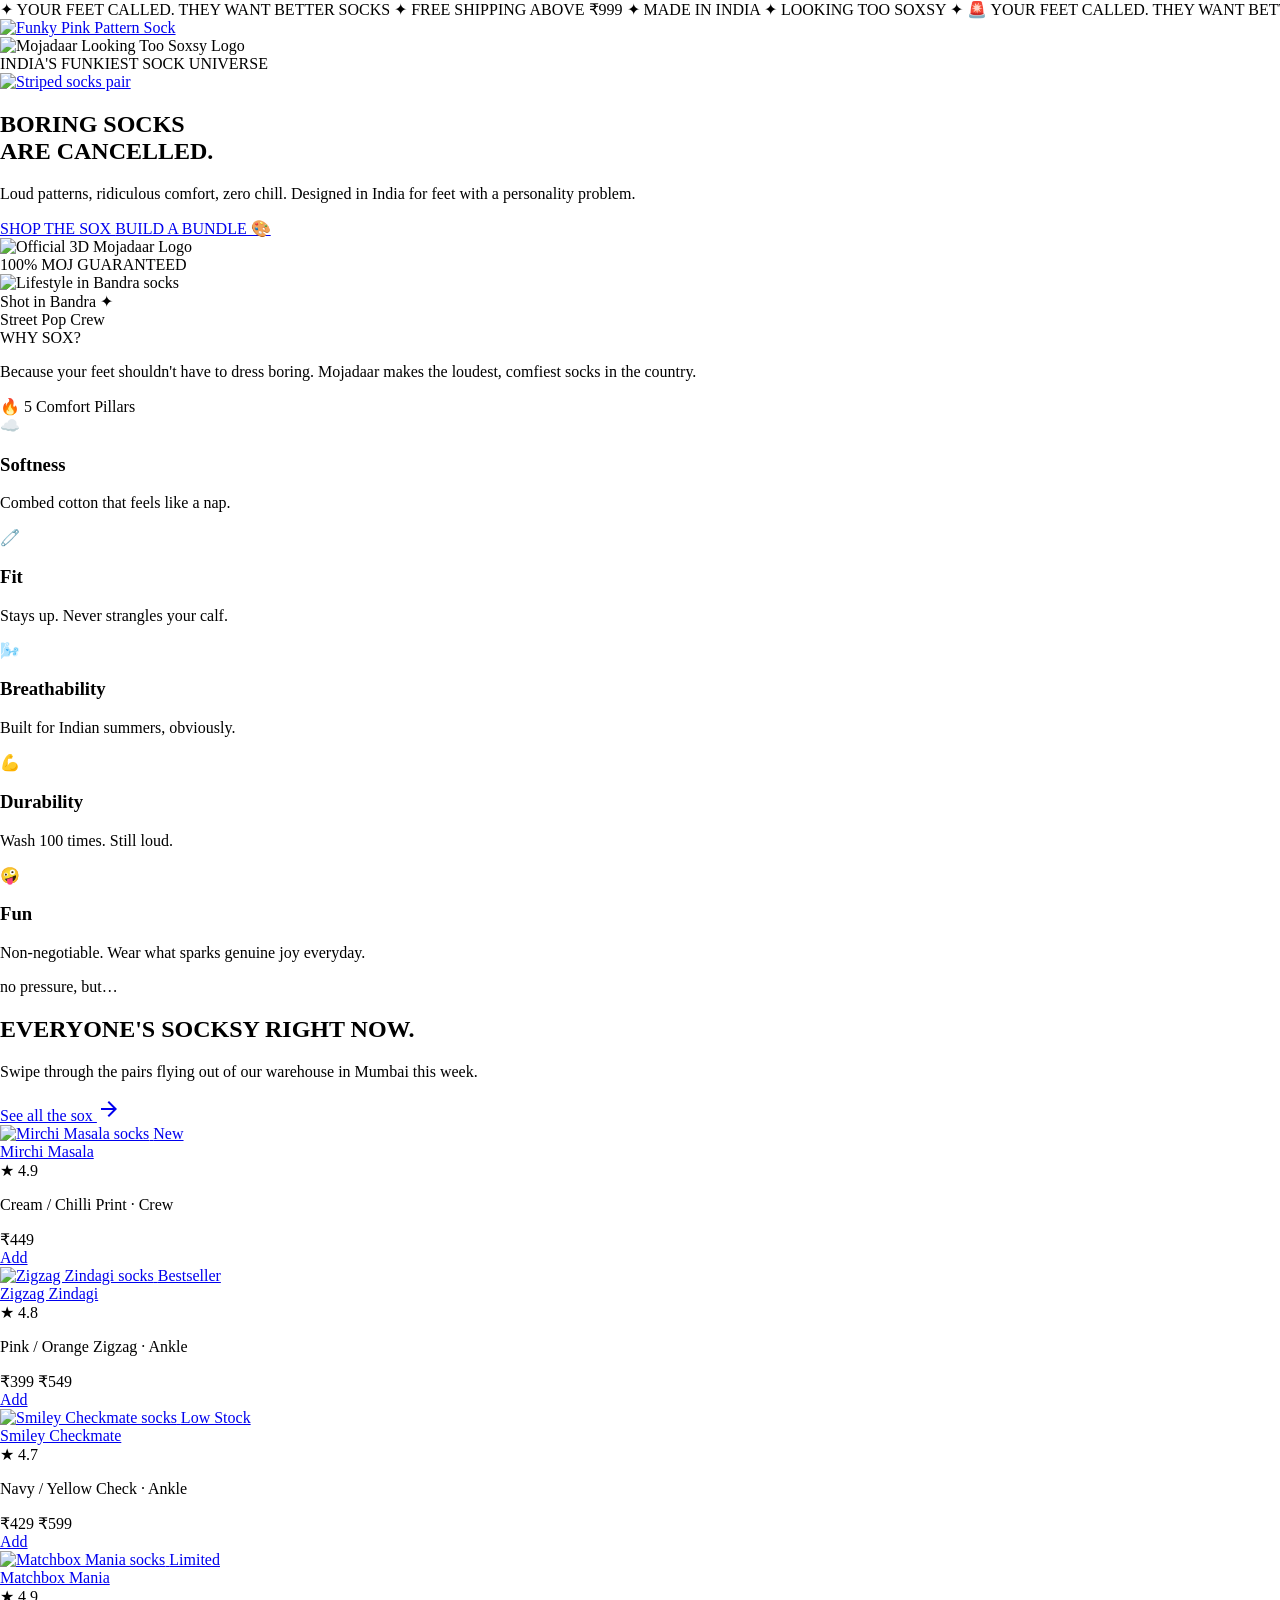
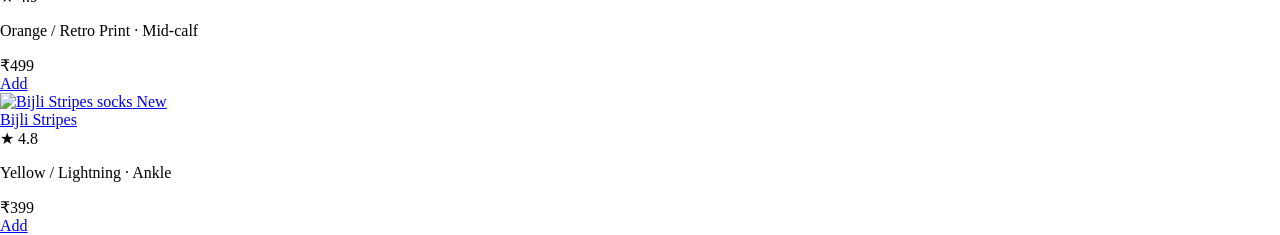
==== commit 37d2187c: "Update index.html" ====
--- a/index.html
+++ b/index.html
@@ -1,6 +1,7 @@
 <!DOCTYPE html>
 <html lang="en">
 <head>
+<script src="navigation.js" defer></script>
 <meta charset="utf-8">
 <meta content="width=device-width, initial-scale=1.0" name="viewport">
 <meta content="web_standard" name="shell-type">
@@ -124,47 +125,20 @@
 <script id="tailwind-config">tailwind.config = { darkMode: "class", theme: { extend: { "colors": { "on-surface": "#0f0d5a", "surface": "#fcf8ff", "on-tertiary-fixed": "#370e00", "tertiary-container": "#cb4900", "on-primary": "#ffffff", "tertiary": "#a23900", "on-secondary-fixed": "#231b00", "on-error-container": "#93000a", "on-error": "#ffffff", "secondary-fixed": "#ffe082", "error": "#ba1a1a", "on-secondary-container": "#6f5900", "sticker-white": "#FFFFFF", "surface-container-low": "#f5f2ff", "inverse-on-surface": "#f2efff", "surface-variant": "#e1e0ff", "on-tertiary-container": "#fffbff", "on-secondary-fixed-variant": "#564500", "outline": "#906e75", "ink-black": "#0A0A28", "secondary-fixed-dim": "#eec200", "tertiary-fixed": "#ffdbce", "secondary-container": "#fecf00", "on-primary-fixed": "#3f0019", "primary-container": "#e4006c", "inverse-primary": "#ffb1c3", "surface-container": "#eeecff", "on-primary-fixed-variant": "#8f0041", "surface-container-high": "#e8e6ff", "inverse-surface": "#26276e", "alert-badge": "#FF0055", "background": "#fcf8ff", "surface-bright": "#fcf8ff", "surface-container-lowest": "#ffffff", "surface-dim": "#d7d6ff", "primary-fixed-dim": "#ffb1c3", "on-secondary": "#ffffff", "secondary": "#725c00", "surface-tint": "#bb0058", "on-tertiary-fixed-variant": "#7f2b00", "error-container": "#ffdad6", "on-background": "#0f0d5a", "tertiary-fixed-dim": "#ffb599", "outline-variant": "#e5bcc4", "on-primary-container": "#fffbff", "primary-fixed": "#ffd9e0", "on-tertiary": "#ffffff", "primary": "#b60055", "surface-container-highest": "#e1e0ff", "canvas-cream": "#FFF7D6", "on-surface-variant": "#5c3f45" }, "borderRadius": { "DEFAULT": "0.25rem", "lg": "0.5rem", "xl": "0.75rem", "full": "9999px" }, "spacing": { "space-2xl": "4rem", "gutter-desktop": "2rem", "space-lg": "1.5rem", "space-md": "1rem", "space-xs": "0.25rem", "margin-desktop": "3rem", "gutter": "1.25rem", "space-xl": "2.5rem", "margin": "1.25rem", "space-sm": "0.5rem" }, "fontFamily": { "display-hero": [ "Archivo Black", "Archivo Narrow", "Rubik", "sans-serif" ], "body-lg": [ "Rubik", "Fredoka", "sans-serif" ], "headline-lg": [ "Archivo Black", "Archivo Narrow", "sans-serif" ], "display-hero-mobile": [ "Archivo Black", "Archivo Narrow", "sans-serif" ], "body-md": [ "Rubik", "Fredoka", "sans-serif" ], "headline-xl-mobile": [ "Archivo Black", "Archivo Narrow", "sans-serif" ], "headline-xl": [ "Archivo Black", "Archivo Narrow", "sans-serif" ], "title-md": [ "Rubik", "Fredoka", "sans-serif" ], "label-badge": [ "Fredoka", "Rubik", "sans-serif" ], "label-ticker": [ "Archivo Black", "Archivo Narrow", "sans-serif" ], "headline-md": [ "Archivo Black", "Rubik", "sans-serif" ] }, "fontSize": { "display-hero": [ "84px", { "lineHeight": "82px", "letterSpacing": "-0.03em", "fontWeight": "900" } ], "body-lg": [ "16px", { "lineHeight": "24px", "fontWeight": "500" } ], "headline-lg": [ "30px", { "lineHeight": "34px", "letterSpacing": "0em", "fontWeight": "800" } ], "display-hero-mobile": [ "44px", { "lineHeight": "46px", "letterSpacing": "-0.02em", "fontWeight": "900" } ], "body-md": [ "14px", { "lineHeight": "20px", "fontWeight": "400" } ], "headline-xl-mobile": [ "30px", { "lineHeight": "34px", "letterSpacing": "-0.01em", "fontWeight": "800" } ], "headline-xl": [ "44px", { "lineHeight": "48px", "letterSpacing": "-0.02em", "fontWeight": "800" } ], "title-md": [ "17px", { "lineHeight": "22px", "fontWeight": "700" } ], "label-badge": [ "11px", { "lineHeight": "14px", "letterSpacing": "0.04em", "fontWeight": "800" } ], "label-ticker": [ "13px", { "lineHeight": "16px", "letterSpacing": "0.08em", "fontWeight": "800" } ], "headline-md": [ "20px", { "lineHeight": "26px", "fontWeight": "700" } ] } } } };</script>
 </head>
 <body class="bg-[#FFFDF5] font-body-md text-on-surface antialiased">
-<!-- 1. TOP HEADER NAVIGATION (Sticky/Fixed) -->
-<header class="sticky top-0 z-50 bg-[#FFFDF5] border-b-2 border-on-surface select-none">
-  <div class="max-w-7xl mx-auto px-4 lg:px-8 h-20 flex items-center justify-between gap-4">
-    <!-- Brand Logo Left -->
-    <a class="flex items-center gap-2 group bg-transparent" data-path="home" href="#">
-      <img alt="Mojadaar Logo" class="h-14 w-auto object-contain logo-blend-multiply bg-transparent transition-transform duration-300 group-hover:scale-105" src="https://lh3.googleusercontent.com/aida-public/[base64]" style="mix-blend-mode: multiply;">
-    </a>
-    <!-- Center Navigation Links -->
-    <nav class="hidden md:flex items-center gap-6 lg:gap-8 font-black uppercase text-sm tracking-wider text-on-surface">
-      <a class="hover:text-primary transition-colors cursor-pointer" data-path="shop" href="#">Shop</a>
-      <a class="hover:text-primary transition-colors cursor-pointer" data-path="about" href="#about">About</a>
-    </nav>
-    <!-- Right Utility Action Circles -->
-    <div class="flex items-center gap-3">
-      <!-- 1: Search Button -->
-      <button aria-label="Search" class="icon-bounce w-11 h-11 rounded-full border-2 border-on-surface bg-[#FFE043] flex items-center justify-center text-on-surface shadow-[2px_2px_0_#0f0d5a]">
-        <span class="material-symbols-outlined text-[20px] font-black">search</span>
-      </button>
-      <!-- 2: Sunglasses Emoji Button -->
-      <button aria-label="Fun Mood" class="icon-bounce w-11 h-11 rounded-full border-2 border-on-surface bg-[#FF7F29] flex items-center justify-center text-xl shadow-[2px_2px_0_#0f0d5a]">
-        <span class="">😎</span>
-      </button>
-      <!-- 3: Shopping Cart Badge -->
-      <a aria-label="Shopping Cart" class="icon-bounce relative w-11 h-11 rounded-full border-2 border-on-surface bg-[#D8005A] flex items-center justify-center text-sticker-white shadow-[2px_2px_0_#0f0d5a] cursor-pointer" data-path="cart" href="#">
-        <span class="material-symbols-outlined text-[20px]">shopping_cart</span>
-        <span class="absolute -top-1.5 -right-1.5 bg-[#FFDE00] text-on-surface font-black text-[11px] w-5 h-5 rounded-full flex items-center justify-center border-2 border-on-surface shadow-[1px_1px_0_#0f0d5a]">3</span>
-      </a>
-    </div>
-  </div>
-</header>
+
+<!-- 1. REPLACED HARDCODED HEADER WITH DYNAMIC WEB COMPONENT -->
+<site-header></site-header>
 
 <!-- 2. PINK TOP TICKER RIBBON -->
 <div class="w-full bg-[#E4006C] text-sticker-white py-2 overflow-hidden border-b-2 border-on-surface select-none">
   <div class="animate-marquee-infinite uppercase font-label-ticker text-[13px] tracking-widest font-black">
     <div class="flex items-center gap-6 pr-6">
-      <span class="">✦ YOUR FEET CALLED. THEY WANT BETTER SOCKS ✦ FREE SHIPPING ABOVE ₹999 ✦ MADE IN INDIA ✦ LOOKING TOO SOXSY ✦ 🚨 YOUR FEET CALLED. THEY WANT BETTER SOCKS ✦</span>
-      <span class="">✦ YOUR FEET CALLED. THEY WANT BETTER SOCKS ✦ FREE SHIPPING ABOVE ₹999 ✦ MADE IN INDIA ✦ LOOKING TOO SOXSY ✦ 🚨 YOUR FEET CALLED. THEY WANT BETTER SOCKS ✦</span>
+      <span>✦ YOUR FEET CALLED. THEY WANT BETTER SOCKS ✦ FREE SHIPPING ABOVE ₹999 ✦ MADE IN INDIA ✦ LOOKING TOO SOXSY ✦ 🚨 YOUR FEET CALLED. THEY WANT BETTER SOCKS ✦</span>
+      <span>✦ YOUR FEET CALLED. THEY WANT BETTER SOCKS ✦ FREE SHIPPING ABOVE ₹999 ✦ MADE IN INDIA ✦ LOOKING TOO SOXSY ✦ 🚨 YOUR FEET CALLED. THEY WANT BETTER SOCKS ✦</span>
     </div>
     <div aria-hidden="true" class="flex items-center gap-6 pr-6">
-      <span class="">✦ YOUR FEET CALLED. THEY WANT BETTER SOCKS ✦ FREE SHIPPING ABOVE ₹999 ✦ MADE IN INDIA ✦ LOOKING TOO SOXSY ✦ 🚨 YOUR FEET CALLED. THEY WANT BETTER SOCKS ✦</span>
-      <span class="">✦ YOUR FEET CALLED. THEY WANT BETTER SOCKS ✦ FREE SHIPPING ABOVE ₹999 ✦ MADE IN INDIA ✦ LOOKING TOO SOXSY ✦ 🚨 YOUR FEET CALLED. THEY WANT BETTER SOCKS ✦</span>
+      <span>✦ YOUR FEET CALLED. THEY WANT BETTER SOCKS ✦ FREE SHIPPING ABOVE ₹999 ✦ MADE IN INDIA ✦ LOOKING TOO SOXSY ✦ 🚨 YOUR FEET CALLED. THEY WANT BETTER SOCKS ✦</span>
+      <span>✦ YOUR FEET CALLED. THEY WANT BETTER SOCKS ✦ FREE SHIPPING ABOVE ₹999 ✦ MADE IN INDIA ✦ LOOKING TOO SOXSY ✦ 🚨 YOUR FEET CALLED. THEY WANT BETTER SOCKS ✦</span>
     </div>
   </div>
 </div>
@@ -176,7 +150,7 @@
   <div class="absolute top-1/3 -right-20 w-96 h-96 bg-[#FFEAA0] rotate-12 pointer-events-none -z-0 rounded-3xl opacity-75"></div>
   <div class="max-w-6xl mx-auto relative z-10 flex flex-col items-center text-center">
     <div class="w-full relative flex items-center justify-center min-h-[380px] lg:min-h-[460px] mb-4">
-      <a class="animate-float-left absolute left-2 sm:left-6 md:left-12 lg:left-16 top-10 sm:top-14 z-20 brutal-card-hover cursor-pointer block" data-path="product-detail" href="#">
+      <a class="animate-float-left absolute left-2 sm:left-6 md:left-12 lg:left-16 top-10 sm:top-14 z-20 brutal-card-hover cursor-pointer block" data-path="product-detail" href="Mirchi Masala Crew Sox.html">
         <div class="w-28 h-28 sm:w-36 sm:h-36 lg:w-44 lg:h-44 bg-[#FFE800] rounded-3xl border-4 border-on-surface shadow-[6px_6px_0_#0f0d5a] p-3 sm:p-4 flex items-center justify-center overflow-hidden">
           <img alt="Funky Pink Pattern Sock" class="w-full h-full object-cover mix-blend-multiply" src="https://lh3.googleusercontent.com/aida/[base64]">
         </div>
@@ -191,7 +165,7 @@
           </span>
         </div>
       </div>
-      <a class="animate-float-right absolute right-2 sm:right-6 md:right-12 lg:right-16 top-6 sm:top-10 z-20 brutal-card-hover cursor-pointer block" data-path="product-detail" href="#">
+      <a class="animate-float-right absolute right-2 sm:right-6 md:right-12 lg:right-16 top-6 sm:top-10 z-20 brutal-card-hover cursor-pointer block" data-path="product-detail" href="Shop.html">
         <div class="w-28 h-28 sm:w-36 sm:h-36 lg:w-44 lg:h-44 bg-[#FFF7E8] rounded-3xl border-4 border-on-surface shadow-[6px_6px_0_#0f0d5a] p-3 sm:p-4 flex items-center justify-center overflow-hidden">
           <img alt="Striped socks pair" class="w-full h-full object-cover mix-blend-multiply" src="https://lh3.googleusercontent.com/aida/[base64]">
         </div>
@@ -211,10 +185,10 @@
     </p>
 
     <div class="flex flex-wrap items-center justify-center gap-4 mb-14">
-      <a class="fluid-btn px-8 py-3.5 rounded-full bg-primary text-on-primary font-title-md text-title-md uppercase border-3 border-on-surface shadow-[4px_4px_0_#0f0d5a] inline-block" data-path="shop" href="#shop">
+      <a class="fluid-btn px-8 py-3.5 rounded-full bg-primary text-on-primary font-title-md text-title-md uppercase border-3 border-on-surface shadow-[4px_4px_0_#0f0d5a] inline-block" data-path="shop" href="Shop.html">
         SHOP THE SOX
       </a>
-      <a class="fluid-btn px-8 py-3.5 rounded-full bg-sticker-white text-on-surface font-title-md text-title-md uppercase border-3 border-on-surface shadow-[4px_4px_0_#0f0d5a] hover:bg-secondary-fixed inline-flex items-center gap-2" href="#bundles">
+      <a class="fluid-btn px-8 py-3.5 rounded-full bg-sticker-white text-on-surface font-title-md text-title-md uppercase border-3 border-on-surface shadow-[4px_4px_0_#0f0d5a] hover:bg-secondary-fixed inline-flex items-center gap-2" href="Shop.html">
         BUILD A BUNDLE 🎨
       </a>
     </div>
@@ -309,7 +283,7 @@
           Swipe through the pairs flying out of our warehouse in Mumbai this week.
         </p>
       </div>
-      <a class="fluid-btn self-start md:self-end px-5 py-2.5 rounded-full bg-sticker-white border-2 border-on-surface text-on-surface font-title-md text-body-md uppercase shadow-[3px_3px_0_#0f0d5a] hover:bg-canvas-cream flex items-center gap-1.5 whitespace-nowrap" data-path="shop" href="#shop">
+      <a class="fluid-btn self-start md:self-end px-5 py-2.5 rounded-full bg-sticker-white border-2 border-on-surface text-on-surface font-title-md text-body-md uppercase shadow-[3px_3px_0_#0f0d5a] hover:bg-canvas-cream flex items-center gap-1.5 whitespace-nowrap" data-path="shop" href="Shop.html">
         See all the sox <span class="material-symbols-outlined text-[18px]">arrow_forward</span>
       </a>
     </div>
@@ -319,28 +293,28 @@
       <!-- 1 -->
       <div class="bg-sticker-white rounded-3xl border-3 border-on-surface p-3 shadow-[5px_5px_0_#0f0d5a] flex flex-col justify-between group brutal-card-hover">
         <div>
-          <a class="block cursor-pointer relative w-full aspect-square rounded-2xl overflow-hidden bg-[#FFE800] mb-space-sm border-2 border-on-surface" data-path="product-detail" href="#">
+          <a class="block cursor-pointer relative w-full aspect-square rounded-2xl overflow-hidden bg-[#FFE800] mb-space-sm border-2 border-on-surface" data-path="product-detail" href="Mirchi Masala Crew Sox.html">
             <img alt="Mirchi Masala socks" class="w-full h-full object-cover mix-blend-multiply group-hover:scale-105 transition-transform duration-300" src="https://lh3.googleusercontent.com/aida/[base64]">
             <span class="absolute top-2 left-2 bg-secondary-container text-on-secondary-fixed font-label-badge text-label-badge uppercase px-2 py-0.5 rounded-full border border-on-surface font-extrabold shadow-[1px_1px_0_#0f0d5a]">New</span>
           </a>
           <div class="flex items-center justify-between">
-            <a class="font-title-md text-title-md uppercase text-on-surface font-black truncate hover:text-primary transition-colors cursor-pointer" data-path="product-detail" href="#">Mirchi Masala</a>
+            <a class="font-title-md text-title-md uppercase text-on-surface font-black truncate hover:text-primary transition-colors cursor-pointer" data-path="product-detail" href="Mirchi Masala Crew Sox.html">Mirchi Masala</a>
             <div class="text-xs font-bold text-on-surface">★ 4.9</div>
           </div>
           <p class="font-body-md text-[12px] text-on-surface-variant truncate">Cream / Chilli Print · Crew</p>
           <div class="mt-2 font-title-md text-title-md text-primary font-black">₹449</div>
         </div>
-        <a class="fluid-btn mt-3 w-full py-2 rounded-xl bg-on-surface text-sticker-white font-title-md text-body-md uppercase border-2 border-on-surface hover:bg-primary shadow-[2px_2px_0_#0f0d5a] flex items-center justify-center cursor-pointer" data-path="cart" href="#">Add</a>
+        <a class="fluid-btn mt-3 w-full py-2 rounded-xl bg-on-surface text-sticker-white font-title-md text-body-md uppercase border-2 border-on-surface hover:bg-primary shadow-[2px_2px_0_#0f0d5a] flex items-center justify-center cursor-pointer" data-path="cart" href="Cart.html">Add</a>
       </div>
       <!-- 2 -->
       <div class="bg-sticker-white rounded-3xl border-3 border-on-surface p-3 shadow-[5px_5px_0_#0f0d5a] flex flex-col justify-between group brutal-card-hover">
         <div>
-          <a class="block cursor-pointer relative w-full aspect-square rounded-2xl overflow-hidden bg-[#FFD7E2] mb-space-sm border-2 border-on-surface" data-path="product-detail" href="#">
+          <a class="block cursor-pointer relative w-full aspect-square rounded-2xl overflow-hidden bg-[#FFD7E2] mb-space-sm border-2 border-on-surface" data-path="product-detail" href="Shop.html">
             <img alt="Zigzag Zindagi socks" class="w-full h-full object-cover mix-blend-multiply group-hover:scale-105 transition-transform duration-300" src="https://lh3.googleusercontent.com/aida/[base64]">
             <span class="absolute top-2 left-2 bg-primary text-on-primary font-label-badge text-label-badge uppercase px-2 py-0.5 rounded-full border border-on-surface font-extrabold shadow-[1px_1px_0_#0f0d5a]">Bestseller</span>
           </a>
           <div class="flex items-center justify-between">
-            <a class="font-title-md text-title-md uppercase text-on-surface font-black truncate hover:text-primary transition-colors cursor-pointer" data-path="product-detail" href="#">Zigzag Zindagi</a>
+            <a class="font-title-md text-title-md uppercase text-on-surface font-black truncate hover:text-primary transition-colors cursor-pointer" data-path="product-detail" href="Shop.html">Zigzag Zindagi</a>
             <div class="text-xs font-bold text-on-surface">★ 4.8</div>
           </div>
           <p class="font-body-md text-[12px] text-on-surface-variant truncate">Pink / Orange Zigzag · Ankle</p>
@@ -349,17 +323,17 @@
             <span class="text-xs text-outline line-through">₹549</span>
           </div>
         </div>
-        <a class="fluid-btn mt-3 w-full py-2 rounded-xl bg-on-surface text-sticker-white font-title-md text-body-md uppercase border-2 border-on-surface hover:bg-primary shadow-[2px_2px_0_#0f0d5a] flex items-center justify-center cursor-pointer" data-path="cart" href="#">Add</a>
+        <a class="fluid-btn mt-3 w-full py-2 rounded-xl bg-on-surface text-sticker-white font-title-md text-body-md uppercase border-2 border-on-surface hover:bg-primary shadow-[2px_2px_0_#0f0d5a] flex items-center justify-center cursor-pointer" data-path="cart" href="Cart.html">Add</a>
       </div>
       <!-- 3 -->
       <div class="bg-sticker-white rounded-3xl border-3 border-on-surface p-3 shadow-[5px_5px_0_#0f0d5a] flex flex-col justify-between group brutal-card-hover">
         <div>
-          <a class="block cursor-pointer relative w-full aspect-square rounded-2xl overflow-hidden bg-[#FF9E1B] mb-space-sm border-2 border-on-surface" data-path="product-detail" href="#">
+          <a class="block cursor-pointer relative w-full aspect-square rounded-2xl overflow-hidden bg-[#FF9E1B] mb-space-sm border-2 border-on-surface" data-path="product-detail" href="Shop.html">
             <img alt="Smiley Checkmate socks" class="w-full h-full object-cover mix-blend-multiply group-hover:scale-105 transition-transform duration-300" src="https://lh3.googleusercontent.com/aida/[base64]">
             <span class="absolute top-2 left-2 bg-alert-badge text-on-primary font-label-badge text-label-badge uppercase px-2 py-0.5 rounded-full border border-on-surface font-extrabold shadow-[1px_1px_0_#0f0d5a]">Low Stock</span>
           </a>
           <div class="flex items-center justify-between">
-            <a class="font-title-md text-title-md uppercase text-on-surface font-black truncate hover:text-primary transition-colors cursor-pointer" data-path="product-detail" href="#">Smiley Checkmate</a>
+            <a class="font-title-md text-title-md uppercase text-on-surface font-black truncate hover:text-primary transition-colors cursor-pointer" data-path="product-detail" href="Shop.html">Smiley Checkmate</a>
             <div class="text-xs font-bold text-on-surface">★ 4.7</div>
           </div>
           <p class="font-body-md text-[12px] text-on-surface-variant truncate">Navy / Yellow Check · Ankle</p>
@@ -368,318 +342,44 @@
             <span class="text-xs text-outline line-through">₹599</span>
           </div>
         </div>
-        <a class="fluid-btn mt-3 w-full py-2 rounded-xl bg-on-surface text-sticker-white font-title-md text-body-md uppercase border-2 border-on-surface hover:bg-primary shadow-[2px_2px_0_#0f0d5a] flex items-center justify-center cursor-pointer" data-path="cart" href="#">Add</a>
+        <a class="fluid-btn mt-3 w-full py-2 rounded-xl bg-on-surface text-sticker-white font-title-md text-body-md uppercase border-2 border-on-surface hover:bg-primary shadow-[2px_2px_0_#0f0d5a] flex items-center justify-center cursor-pointer" data-path="cart" href="Cart.html">Add</a>
       </div>
       <!-- 4 -->
       <div class="bg-sticker-white rounded-3xl border-3 border-on-surface p-3 shadow-[5px_5px_0_#0f0d5a] flex flex-col justify-between group brutal-card-hover">
         <div>
-          <a class="block cursor-pointer relative w-full aspect-square rounded-2xl overflow-hidden bg-[#00BCD4] mb-space-sm border-2 border-on-surface" data-path="product-detail" href="#">
+          <a class="block cursor-pointer relative w-full aspect-square rounded-2xl overflow-hidden bg-[#00BCD4] mb-space-sm border-2 border-on-surface" data-path="product-detail" href="Shop.html">
             <img alt="Matchbox Mania socks" class="w-full h-full object-cover mix-blend-multiply group-hover:scale-105 transition-transform duration-300" src="https://lh3.googleusercontent.com/aida/[base64]">
             <span class="absolute top-2 left-2 bg-tertiary text-on-tertiary font-label-badge text-label-badge uppercase px-2 py-0.5 rounded-full border border-on-surface font-extrabold shadow-[1px_1px_0_#0f0d5a]">Limited</span>
           </a>
           <div class="flex items-center justify-between">
-            <a class="font-title-md text-title-md uppercase text-on-surface font-black truncate hover:text-primary transition-colors cursor-pointer" data-path="product-detail" href="#">Matchbox Mania</a>
+            <a class="font-title-md text-title-md uppercase text-on-surface font-black truncate hover:text-primary transition-colors cursor-pointer" data-path="product-detail" href="Shop.html">Matchbox Mania</a>
             <div class="text-xs font-bold text-on-surface">★ 4.9</div>
           </div>
           <p class="font-body-md text-[12px] text-on-surface-variant truncate">Orange / Retro Print · Mid-calf</p>
           <div class="mt-2 font-title-md text-title-md text-primary font-black">₹499</div>
         </div>
-        <a class="fluid-btn mt-3 w-full py-2 rounded-xl bg-on-surface text-sticker-white font-title-md text-body-md uppercase border-2 border-on-surface hover:bg-primary shadow-[2px_2px_0_#0f0d5a] flex items-center justify-center cursor-pointer" data-path="cart" href="#">Add</a>
+        <a class="fluid-btn mt-3 w-full py-2 rounded-xl bg-on-surface text-sticker-white font-title-md text-body-md uppercase border-2 border-on-surface hover:bg-primary shadow-[2px_2px_0_#0f0d5a] flex items-center justify-center cursor-pointer" data-path="cart" href="Cart.html">Add</a>
       </div>
       <!-- 5 -->
       <div class="bg-sticker-white rounded-3xl border-3 border-on-surface p-3 shadow-[5px_5px_0_#0f0d5a] flex flex-col justify-between group brutal-card-hover">
         <div>
-          <a class="block cursor-pointer relative w-full aspect-square rounded-2xl overflow-hidden bg-[#FFF7E8] mb-space-sm border-2 border-on-surface" data-path="product-detail" href="#">
+          <a class="block cursor-pointer relative w-full aspect-square rounded-2xl overflow-hidden bg-[#FFF7E8] mb-space-sm border-2 border-on-surface" data-path="product-detail" href="Shop.html">
             <img alt="Bijli Stripes socks" class="w-full h-full object-cover mix-blend-multiply group-hover:scale-105 transition-transform duration-300" src="https://lh3.googleusercontent.com/aida/[base64]">
             <span class="absolute top-2 left-2 bg-secondary-container text-on-secondary-fixed font-label-badge text-label-badge uppercase px-2 py-0.5 rounded-full border border-on-surface font-extrabold shadow-[1px_1px_0_#0f0d5a]">New</span>
           </a>
           <div class="flex items-center justify-between">
-            <a class="font-title-md text-title-md uppercase text-on-surface font-black truncate hover:text-primary transition-colors cursor-pointer" data-path="product-detail" href="#">Bijli Stripes</a>
-            <div class="text-xs font-bold text-on-surface">★ 4.6</div>
-          </div>
-          <p class="font-body-md text-[12px] text-on-surface-variant truncate">Pink / Yellow Stripe · Crew</p>
-          <div class="flex items-baseline gap-2 mt-2">
-            <span class="font-title-md text-title-md text-primary font-black">₹379</span>
-            <span class="text-xs text-outline line-through">₹499</span>
-          </div>
-        </div>
-        <a class="fluid-btn mt-3 w-full py-2 rounded-xl bg-on-surface text-sticker-white font-title-md text-body-md uppercase border-2 border-on-surface hover:bg-primary shadow-[2px_2px_0_#0f0d5a] flex items-center justify-center cursor-pointer" data-path="cart" href="#">Add</a>
-      </div>
-      <!-- 6 -->
-      <div class="bg-sticker-white rounded-3xl border-3 border-on-surface p-3 shadow-[5px_5px_0_#0f0d5a] flex flex-col justify-between group brutal-card-hover">
-        <div>
-          <a class="block cursor-pointer relative w-full aspect-square rounded-2xl overflow-hidden bg-[#FFE200] mb-space-sm border-2 border-on-surface" data-path="product-detail" href="#">
-            <img alt="Swirl Trip socks" class="w-full h-full object-cover mix-blend-multiply group-hover:scale-105 transition-transform duration-300" src="https://lh3.googleusercontent.com/aida/[base64]">
-            <span class="absolute top-2 left-2 bg-primary text-on-primary font-label-badge text-label-badge uppercase px-2 py-0.5 rounded-full border border-on-surface font-extrabold shadow-[1px_1px_0_#0f0d5a]">Bestseller</span>
-          </a>
-          <div class="flex items-center justify-between">
-            <a class="font-title-md text-title-md uppercase text-on-surface font-black truncate hover:text-primary transition-colors cursor-pointer" data-path="product-detail" href="#">Swirl Trip</a>
+            <a class="font-title-md text-title-md uppercase text-on-surface font-black truncate hover:text-primary transition-colors cursor-pointer" data-path="product-detail" href="Shop.html">Bijli Stripes</a>
             <div class="text-xs font-bold text-on-surface">★ 4.8</div>
           </div>
-          <p class="font-body-md text-[12px] text-on-surface-variant truncate">Orange / Pink Swirl · No-show</p>
-          <div class="mt-2 font-title-md text-title-md text-primary font-black">₹349</div>
-        </div>
-        <a class="fluid-btn mt-3 w-full py-2 rounded-xl bg-on-surface text-sticker-white font-title-md text-body-md uppercase border-2 border-on-surface hover:bg-primary shadow-[2px_2px_0_#0f0d5a] flex items-center justify-center cursor-pointer" data-path="cart" href="#">Add</a>
+          <p class="font-body-md text-[12px] text-on-surface-variant truncate">Yellow / Lightning · Ankle</p>
+          <div class="mt-2 font-title-md text-title-md text-primary font-black">₹399</div>
+        </div>
+        <a class="fluid-btn mt-3 w-full py-2 rounded-xl bg-on-surface text-sticker-white font-title-md text-body-md uppercase border-2 border-on-surface hover:bg-primary shadow-[2px_2px_0_#0f0d5a] flex items-center justify-center cursor-pointer" data-path="cart" href="Cart.html">Add</a>
       </div>
     </div>
   </div>
 </section>
-
-<!-- 6. WHAT'S YOUR SOX MOOD? -->
-<section class="w-full bg-ink-black py-space-2xl px-margin lg:px-margin-desktop border-b-4 border-on-surface text-sticker-white" id="mood">
-  <div class="max-w-7xl mx-auto">
-    <div class="mb-space-xl">
-      <h2 class="font-display-hero text-headline-xl uppercase tracking-tight text-sticker-white">
-        WHAT'S YOUR <span class="text-secondary-container">SOX</span> MOOD?
-      </h2>
-      <p class="font-body-lg text-body-lg text-surface-dim mt-1">Skip the categories. Shop the feeling.</p>
-    </div>
-    <div class="grid grid-cols-2 md:grid-cols-4 gap-gutter">
-      <a class="group h-40 rounded-2xl bg-primary border-3 border-sticker-white shadow-[4px_4px_0_#fecf00] p-4 flex flex-col justify-between brutal-mood-hover cursor-pointer" data-path="shop" href="#"><span class="text-3xl group-hover:scale-125 transition-transform duration-200">🌈</span><span class="font-headline-md text-headline-md uppercase text-on-primary leading-tight font-black">Colour Obsessed</span></a>
-      <a class="group h-40 rounded-2xl bg-secondary-container border-3 border-sticker-white shadow-[4px_4px_0_#b60055] p-4 flex flex-col justify-between brutal-mood-hover cursor-pointer" data-path="shop" href="#"><span class="text-3xl group-hover:scale-125 transition-transform duration-200">🧠</span><span class="font-headline-md text-headline-md uppercase text-on-secondary-fixed leading-tight font-black">Weird But Wonderful</span></a>
-      <a class="group h-40 rounded-2xl bg-tertiary-container border-3 border-sticker-white shadow-[4px_4px_0_#ffe082] p-4 flex flex-col justify-between brutal-mood-hover cursor-pointer" data-path="shop" href="#"><span class="text-3xl group-hover:scale-125 transition-transform duration-200">🍕</span><span class="font-headline-md text-headline-md uppercase text-on-tertiary-container leading-tight font-black">Foodie Feet</span></a>
-      <a class="group h-40 rounded-2xl bg-inverse-surface border-3 border-sticker-white shadow-[4px_4px_0_#e4006c] p-4 flex flex-col justify-between brutal-mood-hover cursor-pointer" data-path="shop" href="#"><span class="text-3xl group-hover:scale-125 transition-transform duration-200">😈</span><span class="font-headline-md text-headline-md uppercase text-sticker-white leading-tight font-black">Chaos Mode</span></a>
-      <a class="group h-40 rounded-2xl bg-secondary-fixed border-3 border-sticker-white shadow-[4px_4px_0_#0f0d5a] p-4 flex flex-col justify-between brutal-mood-hover cursor-pointer" data-path="shop" href="#"><span class="text-3xl group-hover:scale-125 transition-transform duration-200">🧸</span><span class="font-headline-md text-headline-md uppercase text-on-secondary-fixed leading-tight font-black">Cute AF</span></a>
-      <a class="group h-40 rounded-2xl bg-primary-container border-3 border-sticker-white shadow-[4px_4px_0_#fecf00] p-4 flex flex-col justify-between brutal-mood-hover cursor-pointer" data-path="shop" href="#"><span class="text-3xl group-hover:scale-125 transition-transform duration-200">🪩</span><span class="font-headline-md text-headline-md uppercase text-on-primary leading-tight font-black">Party Feet</span></a>
-      <a class="group h-40 rounded-2xl bg-surface-container-highest border-3 border-sticker-white shadow-[4px_4px_0_#cb4900] p-4 flex flex-col justify-between brutal-mood-hover cursor-pointer" data-path="shop" href="#"><span class="text-3xl group-hover:scale-125 transition-transform duration-200">🏃</span><span class="font-headline-md text-headline-md uppercase text-on-surface leading-tight font-black">Daily Grind</span></a>
-      <a class="group h-40 rounded-2xl bg-tertiary border-3 border-sticker-white shadow-[4px_4px_0_#fecf00] p-4 flex flex-col justify-between brutal-mood-hover cursor-pointer" data-path="shop" href="#"><span class="text-3xl group-hover:scale-125 transition-transform duration-200">🇮🇳</span><span class="font-headline-md text-headline-md uppercase text-on-tertiary leading-tight font-black">India But Make It Fun</span></a>
-    </div>
-  </div>
-</section>
-
-<!-- 7. BUNDLE SAVER TIER SECTION -->
-<section class="w-full bg-canvas-cream py-space-2xl px-margin lg:px-margin-desktop border-b-4 border-on-surface" id="bundles">
-  <div class="max-w-6xl mx-auto">
-    <div class="text-center mb-space-xl">
-      <h2 class="font-display-hero text-headline-xl uppercase text-on-surface tracking-tight leading-none">
-        WHY BUY ONE? <br>
-        <span class="text-tertiary-container underline decoration-secondary-container">GET THE WHOLE CREW.</span>
-      </h2>
-    </div>
-    <div class="grid grid-cols-1 md:grid-cols-3 gap-gutter mb-space-xl">
-      <!-- 3 Pairs -->
-      <div class="bg-secondary-fixed border-3 border-on-surface rounded-3xl p-6 shadow-[6px_6px_0_#0f0d5a] flex flex-col justify-between brutal-card-hover">
-        <div>
-          <div class="w-12 h-12 rounded-2xl bg-sticker-white border-2 border-on-surface flex items-center justify-center font-display-hero text-headline-lg text-on-surface mb-3 shadow-[2px_2px_0_#0f0d5a]">3</div>
-          <h3 class="font-headline-lg text-headline-lg uppercase text-on-surface font-black">The Starter Pack</h3>
-          <p class="font-body-md text-body-md text-on-surface-variant mb-4">3 pairs, picked by you.</p>
-          <div class="flex items-center -space-x-2 mb-6">
-            <div class="w-10 h-10 rounded-full border-2 border-on-surface overflow-hidden bg-primary"><img class="w-full h-full object-cover" src="https://lh3.googleusercontent.com/aida/[base64]"></div>
-            <div class="w-10 h-10 rounded-full border-2 border-on-surface overflow-hidden bg-secondary-container"><img class="w-full h-full object-cover" src="https://lh3.googleusercontent.com/aida/[base64]"></div>
-            <div class="w-10 h-10 rounded-full border-2 border-on-surface overflow-hidden bg-surface-container"><img class="w-full h-full object-cover" src="https://lh3.googleusercontent.com/aida/[base64]"></div>
-          </div>
-          <div class="mb-4">
-            <div class="font-display-hero text-headline-xl text-on-surface leading-none font-black">₹999</div>
-            <div class="font-body-md text-xs text-on-surface-variant mt-1">₹1197 · you save <span class="font-bold text-primary">₹198</span></div>
-          </div>
-        </div>
-        <a class="fluid-btn w-full py-3 rounded-full bg-sticker-white text-on-surface font-title-md text-body-md uppercase border-2 border-on-surface shadow-[3px_3px_0_#0f0d5a] hover:bg-on-surface hover:text-sticker-white flex items-center justify-center font-black cursor-pointer" data-path="cart" href="#">Lock it in →</a>
-      </div>
-      <!-- 5 Pairs -->
-      <div class="bg-primary-container text-on-primary border-3 border-on-surface rounded-3xl p-6 shadow-[6px_6px_0_#0f0d5a] flex flex-col justify-between relative brutal-card-hover">
-        <div class="absolute -top-3.5 right-6 bg-secondary-container text-on-secondary-fixed font-label-badge text-label-badge uppercase px-3 py-1 rounded-full border-2 border-on-surface font-black shadow-[2px_2px_0_#0f0d5a]">Most Popular</div>
-        <div>
-          <div class="w-12 h-12 rounded-2xl bg-secondary-container border-2 border-on-surface flex items-center justify-center font-display-hero text-headline-lg text-on-secondary-fixed mb-3 shadow-[2px_2px_0_#0f0d5a]">5</div>
-          <h3 class="font-headline-lg text-headline-lg uppercase text-on-primary font-black">The Chaos Pack</h3>
-          <p class="font-body-md text-body-md text-inverse-on-surface mb-4">5 pairs, picked by you.</p>
-          <div class="flex items-center -space-x-2 mb-6">
-            <div class="w-10 h-10 rounded-full border-2 border-on-surface overflow-hidden"><img class="w-full h-full object-cover" src="https://lh3.googleusercontent.com/aida/[base64]"></div>
-            <div class="w-10 h-10 rounded-full border-2 border-on-surface overflow-hidden"><img class="w-full h-full object-cover" src="https://lh3.googleusercontent.com/aida/[base64]"></div>
-            <div class="w-10 h-10 rounded-full border-2 border-on-surface overflow-hidden"><img class="w-full h-full object-cover" src="https://lh3.googleusercontent.com/aida/[base64]"></div>
-            <div class="w-10 h-10 rounded-full border-2 border-on-surface overflow-hidden"><img class="w-full h-full object-cover" src="https://lh3.googleusercontent.com/aida/[base64]"></div>
-            <div class="w-10 h-10 rounded-full border-2 border-on-surface overflow-hidden"><img class="w-full h-full object-cover" src="https://lh3.googleusercontent.com/aida/[base64]"></div>
-          </div>
-          <div class="mb-4">
-            <div class="font-display-hero text-headline-xl text-on-primary leading-none font-black">₹1549</div>
-            <div class="font-body-md text-xs text-sticker-white/90 mt-1">₹1995 · you save <span class="font-black text-secondary-fixed">₹446</span></div>
-          </div>
-        </div>
-        <a class="fluid-btn w-full py-3 rounded-full bg-sticker-white text-on-surface font-title-md text-body-md uppercase border-2 border-on-surface shadow-[3px_3px_0_#0f0d5a] hover:bg-secondary-container flex items-center justify-center font-black cursor-pointer" data-path="cart" href="#">Lock it in →</a>
-      </div>
-      <!-- 7 Pairs -->
-      <div class="bg-tertiary-container text-on-tertiary-container border-3 border-on-surface rounded-3xl p-6 shadow-[6px_6px_0_#0f0d5a] flex flex-col justify-between brutal-card-hover">
-        <div>
-          <div class="w-12 h-12 rounded-2xl bg-canvas-cream border-2 border-on-surface flex items-center justify-center font-display-hero text-headline-lg text-on-surface mb-3 shadow-[2px_2px_0_#0f0d5a]">7</div>
-          <h3 class="font-headline-lg text-headline-lg uppercase text-on-tertiary-container font-black">The Full Socksy</h3>
-          <p class="font-body-md text-body-md text-inverse-on-surface mb-4">7 pairs, picked by you.</p>
-          <div class="flex items-center -space-x-2 mb-6">
-            <div class="w-10 h-10 rounded-full border-2 border-on-surface overflow-hidden"><img class="w-full h-full object-cover" src="https://lh3.googleusercontent.com/aida/[base64]"></div>
-            <div class="w-10 h-10 rounded-full border-2 border-on-surface overflow-hidden"><img class="w-full h-full object-cover" src="https://lh3.googleusercontent.com/aida/[base64]"></div>
-            <div class="w-10 h-10 rounded-full border-2 border-on-surface overflow-hidden"><img class="w-full h-full object-cover" src="https://lh3.googleusercontent.com/aida/[base64]"></div>
-            <div class="w-10 h-10 rounded-full border-2 border-on-surface overflow-hidden"><img class="w-full h-full object-cover" src="https://lh3.googleusercontent.com/aida/[base64]"></div>
-          </div>
-          <div class="mb-4">
-            <div class="font-display-hero text-headline-xl text-on-tertiary-container leading-none font-black">₹1999</div>
-            <div class="font-body-md text-xs text-sticker-white/90 mt-1">₹2793 · you save <span class="font-black text-secondary-container">₹794</span></div>
-          </div>
-        </div>
-        <a class="fluid-btn w-full py-3 rounded-full bg-sticker-white text-on-surface font-title-md text-body-md uppercase border-2 border-on-surface shadow-[3px_3px_0_#0f0d5a] hover:bg-secondary-fixed flex items-center justify-center font-black cursor-pointer" data-path="cart" href="#">Lock it in →</a>
-      </div>
-    </div>
-  </div>
-</section>
-
-<!-- 8. LIFESTYLE BANNER & REVIEWS -->
-<section class="w-full bg-primary text-on-primary py-space-2xl px-margin lg:px-margin-desktop border-b-4 border-on-surface">
-  <div class="max-w-6xl mx-auto flex flex-col items-center">
-    <h2 class="font-display-hero text-headline-xl-mobile lg:text-display-hero uppercase text-sticker-white text-center leading-tight tracking-tight mb-8">
-      YOUR FEET <br>
-      HAVE ENTERED <br>
-      <span class="text-secondary-fixed underline decoration-ink-black">THEIR FUN ERA.</span>
-    </h2>
-    <div class="w-full max-w-4xl rounded-3xl overflow-hidden border-4 border-on-surface shadow-[8px_8px_0_#0f0d5a] bg-canvas-cream mb-12">
-      <img alt="Friends wearing bright funky socks sitting in the back of a yellow auto rickshaw" class="w-full h-auto max-h-[500px] object-cover hover:scale-105 transition-transform duration-700" src="https://lh3.googleusercontent.com/aida/[base64]">
-    </div>
-    <div class="w-full max-w-5xl">
-      <h3 class="font-headline-lg text-headline-lg uppercase text-canvas-cream mb-6 text-center">
-        People are obsessed.
-      </h3>
-      <div class="grid grid-cols-1 md:grid-cols-3 gap-5 text-on-surface">
-        <div class="bg-canvas-cream p-5 rounded-3xl border-3 border-on-surface shadow-[5px_5px_0_#0f0d5a] flex flex-col justify-between brutal-card-hover">
-          <p class="font-title-md text-body-lg italic mb-4">
-            “I bought these for myself and now everyone keeps asking where they're from.”
-          </p>
-          <div class="text-secondary font-black tracking-widest text-sm">★★★★★</div>
-        </div>
-        <div class="bg-sticker-white p-5 rounded-3xl border-3 border-on-surface shadow-[5px_5px_0_#0f0d5a] flex flex-col justify-between brutal-card-hover">
-          <p class="font-title-md text-body-lg italic mb-4">
-            “Finally, socks with a personality. Fits great, hasn't shrunk after multiple washes!”
-          </p>
-          <div class="text-secondary font-black tracking-widest text-sm">★★★★★</div>
-        </div>
-        <div class="bg-secondary-fixed p-5 rounded-3xl border-3 border-on-surface shadow-[5px_5px_0_#0f0d5a] flex flex-col justify-between brutal-card-hover">
-          <p class="font-title-md text-body-lg italic mb-4">
-            “My feet have never received this much attention. Total conversation starter.”
-          </p>
-          <div class="text-secondary font-black tracking-widest text-sm">★★★★★</div>
-        </div>
-      </div>
-    </div>
-  </div>
-</section>
-
-<!-- BOTTOM TICKER RIBBON -->
-<div class="w-full bg-secondary-fixed py-2.5 overflow-hidden border-b-4 border-on-surface text-on-secondary-fixed select-none">
-  <div class="animate-marquee-infinite uppercase font-label-ticker text-label-ticker tracking-widest font-black">
-    <div class="flex items-center gap-8 pr-8">
-      <span class="">socksy ✦ keep your sox fun ✦ made in india 🇮🇳 ✦ socksy ✦ keep your sox fun ✦ made in india 🇮🇳 ✦</span>
-      <span class="">socksy ✦ keep your sox fun ✦ made in india 🇮🇳 ✦ socksy ✦ keep your sox fun ✦ made in india 🇮🇳 ✦</span>
-    </div>
-    <div aria-hidden="true" class="flex items-center gap-8 pr-8">
-      <span class="">socksy ✦ keep your sox fun ✦ made in india 🇮🇳 ✦ socksy ✦ keep your sox fun ✦ made in india 🇮🇳 ✦</span>
-      <span class="">socksy ✦ keep your sox fun ✦ made in india 🇮🇳 ✦ socksy ✦ keep your sox fun ✦ made in india 🇮🇳 ✦</span>
-    </div>
-  </div>
-</div>
 </main>
 
-<!-- FOOTER -->
-<footer class="w-full bg-ink-black text-sticker-white border-t-4 border-on-surface">
-  <div class="max-w-7xl mx-auto px-margin lg:px-margin-desktop py-space-2xl">
-    <div class="grid grid-cols-1 lg:grid-cols-12 gap-gutter-desktop mb-space-2xl">
-      <div class="lg:col-span-6 space-y-space-md">
-        <div class="flex items-center gap-space-sm">
-          <img alt="Mojadaar Logo" class="h-16 w-auto object-contain filter drop-shadow-[2px_2px_0px_#fecf00]" src="https://lh3.googleusercontent.com/aida-public/[base64]" style="background: transparent;">
-        </div>
-        <h2 class="font-display-hero text-headline-xl uppercase tracking-tight text-canvas-cream">KEEP YOUR SOX FUN.</h2>
-        <p class="font-body-lg text-body-lg text-inverse-on-surface max-w-md">Born to rescue ankles everywhere from boring grey fabrics. Premium combed cotton, street pop graphics, made in India.</p>
-        <div class="pt-space-sm">
-          <p class="font-title-md text-title-md text-primary-fixed mb-space-xs uppercase">Get socksy in your inbox</p>
-          <form class="flex items-center max-w-md bg-sticker-white rounded-full p-1.5 border-2 border-sticker-white shadow-[4px_4px_0_#FF0055]">
-            <input class="flex-1 bg-transparent px-4 py-2 font-body-md text-body-md text-ink-black focus:outline-none placeholder:text-outline" placeholder="Enter your funky email..." type="email">
-            <button class="fluid-btn bg-primary text-on-primary font-title-md text-body-md px-6 py-2 rounded-full border-2 border-ink-black uppercase shadow-[2px_2px_0_#0A0A28] hover:bg-primary-container" type="button">Subscribe</button>
-          </form>
-        </div>
-      </div>
-      <div class="lg:col-span-3 space-y-space-sm">
-        <h3 class="font-headline-md text-headline-md uppercase text-secondary-container tracking-wider">EXPLORE</h3>
-        <ul class="space-y-space-xs font-body-md text-body-md text-inverse-on-surface">
-          <li><a class="hover:text-secondary-fixed transition-colors cursor-pointer" data-path="shop" href="#">Shop All</a></li>
-          <li><a class="hover:text-secondary-fixed transition-colors cursor-pointer" data-path="shop" href="#">Bundles</a></li>
-          <li><a class="hover:text-secondary-fixed transition-colors cursor-pointer" data-path="about" href="#about">About Us</a></li>
-        </ul>
-      </div>
-      <div class="lg:col-span-3 space-y-space-sm">
-        <h3 class="font-headline-md text-headline-md uppercase text-secondary-container tracking-wider">SUPPORT &amp; HELP</h3>
-        <ul class="space-y-space-xs font-body-md text-body-md text-inverse-on-surface">
-          <li><a class="hover:text-secondary-fixed transition-colors" href="#">FAQ</a></li>
-          <li><a class="hover:text-secondary-fixed transition-colors" href="#">Contact</a></li>
-          <li><a class="hover:text-secondary-fixed transition-colors" href="#">Shipping Policy</a></li>
-          <li><a class="hover:text-secondary-fixed transition-colors" href="#">Returns &amp; Exchanges</a></li>
-          <li><a class="hover:text-secondary-fixed transition-colors" href="#">Terms of Service</a></li>
-        </ul>
-        <div class="pt-space-sm flex items-center gap-space-sm text-inverse-on-surface">
-          <a aria-label="Instagram" class="w-9 h-9 rounded-full bg-surface-variant/20 flex items-center justify-center hover:bg-primary hover:text-on-primary transition-colors" href="#"><span class="material-symbols-outlined text-[20px]">photo_camera</span></a>
-          <a aria-label="Store Locator" class="w-9 h-9 rounded-full bg-surface-variant/20 flex items-center justify-center hover:bg-primary hover:text-on-primary transition-colors" href="#"><span class="material-symbols-outlined text-[20px]">storefront</span></a>
-          <a aria-label="Email" class="w-9 h-9 rounded-full bg-surface-variant/20 flex items-center justify-center hover:bg-primary hover:text-on-primary transition-colors" href="#"><span class="material-symbols-outlined text-[20px]">mail</span></a>
-        </div>
-      </div>
-    </div>
-    <div class="pt-space-lg border-t border-surface-variant/20 flex flex-col md:flex-row items-center justify-between gap-space-sm font-label-ticker text-label-ticker text-inverse-on-surface/80 uppercase tracking-widest">
-      <p>© 2026 Mojadaar · Looking too socksy · Made in India</p>
-      <div class="flex items-center gap-space-md">
-        <span class="hover:text-secondary-fixed cursor-pointer">100% Cotton</span>
-        <span>✦</span>
-        <span class="hover:text-secondary-fixed cursor-pointer">All Rights Reserved</span>
-      </div>
-    </div>
-  </div>
-</footer>
-
-<script id="mojedaar-navigation">
-document.addEventListener("click",function(e){
-  const el=e.target.closest("[data-path]");
-  if(!el)return;
-  const routes={home:"index.html",shop:"Shop.html",cart:"Cart.html",checkout:"Checkout.html",product:"Mirchi Masala Crew Sox.html"};
-  const p=el.getAttribute("data-path");
-  if(routes[p]){
-    e.preventDefault();
-    location.href=routes[p];
-  }
-});
-document.addEventListener("DOMContentLoaded",function(){
-  const s=document.querySelector("button[aria-label=\"Search\"]");
-  if(s)s.addEventListener("click",function(){
-    const q=prompt("What are you looking for?");
-    if(q&&q.trim())location.href="Shop.html?search="+encodeURIComponent(q.trim());
-  });
-  const m=document.querySelector("button[aria-label=\"Fun Mood\"]");
-  if(m)m.addEventListener("click",function(){
-    location.href="Shop.html";
-  });
-});
-</script>
-<script id="mojedaar-cart-fix">
-(function(){
-  const KEY='mojedaarCart';
-  const get=()=>{try{return JSON.parse(localStorage.getItem(KEY)||'[]')}catch(e){return[]}};
-  const set=c=>{localStorage.setItem(KEY,JSON.stringify(c));renderBadge()};
-  const count=()=>get().reduce((n,i)=>n+(Number(i.qty)||0),0);
-  function renderBadge(){document.querySelectorAll('a[data-path="cart"] span.absolute').forEach(b=>{b.textContent=count();b.style.display=count()?'flex':'none'})}
-  function add(card,btn){
-    const c=get(), name=card.querySelector('h3 a,h3,h2')?.textContent.trim()||'Mojadaar Sox';
-    const price=Number(card.dataset.price||0), id=name+'|'+price;
-    const old=c.find(x=>x.id===id); if(old) old.qty=(Number(old.qty)||0)+1; else c.push({id,name,price,qty:1});
-    set(c); btn.innerHTML='<span class="material-symbols-outlined text-[18px]">done</span> ADDED!';
-    setTimeout(()=>{btn.innerHTML='<span class="material-symbols-outlined text-[18px]">add_shopping_cart</span> ADD'},1100);
-  }
-  function renderCart(){
-    if(!/Cart\.html$/i.test(location.pathname)) return;
-    const main=document.querySelector('main'); if(!main)return;
-    const c=get(), subtotal=c.reduce((s,i)=>s+i.price*i.qty,0), shipping=subtotal>=999||subtotal===0?0:79, total=subtotal+shipping;
-    main.innerHTML=`<section style="max-width:1180px;margin:0 auto;padding:42px 20px 80px;font-family:Rubik,Fredoka,sans-serif;color:#0f0d5a"><div style="display:flex;align-items:center;justify-content:space-between;gap:20px;flex-wrap:wrap"><div><div style="display:inline-block;background:#ffde00;border:3px solid #0f0d5a;border-radius:999px;padding:8px 16px;font-weight:900">YOUR SOX BAG 🛒</div><h1 style="font-family:Archivo Black;margin:14px 0 4px;font-size:clamp(36px,6vw,64px);line-height:1">${c.length?'SOCKS READY TO ROLL.':'YOUR BAG IS EMPTY.'}</h1><p style="font-size:18px;font-weight:600">${c.length?'Add more chaos or head to checkout.':'Go pick some ridiculous socks first.'}</p></div></div><div style="display:grid;grid-template-columns:minmax(0,1.5fr) minmax(280px,.7fr);gap:24px;margin-top:30px"><div style="display:flex;flex-direction:column;gap:14px">${c.length?c.map((i,n)=>`<article style="background:#fff;border:3px solid #0f0d5a;border-radius:22px;padding:18px;box-shadow:5px 5px 0 #0f0d5a;display:flex;align-items:center;gap:18px;justify-content:space-between"><div style="min-width:0"><h2 style="margin:0 0 5px;font-family:Archivo Black;font-size:22px;text-transform:uppercase">${i.name}</h2><div style="font-weight:800">₹${i.price}</div></div><div style="display:flex;align-items:center;gap:8px"><button data-cart-dec="${n}" style="width:38px;height:38px;border:2px solid #0f0d5a;border-radius:50%;background:#fff;font-size:22px;font-weight:900">−</button><b style="min-width:24px;text-align:center">${i.qty}</b><button data-cart-inc="${n}" style="width:38px;height:38px;border:2px solid #0f0d5a;border-radius:50%;background:#ffd928;font-size:22px;font-weight:900">+</button><button data-cart-remove="${n}" style="margin-left:8px;border:0;background:#e4006c;color:#fff;border:2px solid #0f0d5a;border-radius:999px;padding:9px 13px;font-weight:900">REMOVE</button></div></article>`).join(''):`<div style="background:#fff;border:3px solid #0f0d5a;border-radius:22px;padding:40px;text-align:center;box-shadow:5px 5px 0 #0f0d5a"><div style="font-size:54px">🧦</div><h2 style="font-family:Archivo Black;font-size:30px">NO SOX, NO GLORY.</h2><a href="Shop.html" style="display:inline-block;background:#e4006c;color:#fff;border:3px solid #0f0d5a;border-radius:999px;padding:13px 24px;font-weight:900;text-decoration:none">SHOP THE SOX</a></div>`}</div><aside style="background:#fff7d6;border:3px solid #0f0d5a;border-radius:22px;padding:24px;box-shadow:5px 5px 0 #0f0d5a;height:max-content"><h2 style="font-family:Archivo Black;margin-top:0">ORDER TOTAL</h2><div style="display:flex;justify-content:space-between;margin:14px 0;font-weight:700"><span>Subtotal</span><span>₹${subtotal}</span></div><div style="display:flex;justify-content:space-between;margin:14px 0;font-weight:700"><span>Shipping</span><span>${shipping?'₹'+shipping:'FREE'}</span></div><hr style="border:0;border-top:2px solid #0f0d5a"><div style="display:flex;justify-content:space-between;font-size:24px;font-weight:900;margin:18px 0"><span>TOTAL</span><span>₹${total}</span></div><a href="${c.length?'Checkout.html':'Shop.html'}" style="display:block;text-align:center;background:#e4006c;color:#fff;border:3px solid #0f0d5a;border-radius:999px;padding:15px;font-weight:900;text-decoration:none">${c.length?'CHECKOUT →':'GO SHOPPING'}</a></aside></div></section>`;
-    main.querySelectorAll('[data-cart-inc]').forEach(b=>b.onclick=()=>{const a=get();a[+b.dataset.cartInc].qty++;set(a);renderCart()});
-    main.querySelectorAll('[data-cart-dec]').forEach(b=>b.onclick=()=>{const a=get(),i=a[+b.dataset.cartDec];i.qty--;if(i.qty<=0)a.splice(+b.dataset.cartDec,1);set(a);renderCart()});
-    main.querySelectorAll('[data-cart-remove]').forEach(b=>b.onclick=()=>{const a=get();a.splice(+b.dataset.cartRemove,1);set(a);renderCart()});
-  }
-  document.addEventListener('click',function(e){
-    const add=e.target.closest('.quick-add-btn');
-    if(add){e.preventDefault();e.stopPropagation();const card=add.closest('.product-card');if(card)add(card,add)}
-  },true);
-  document.addEventListener('DOMContentLoaded',function(){renderBadge();renderCart()});
-})();
-</script>
-<script src="mojedaar-store.js"></script>
-<script src="mojedaar-polish.js"></script>
 </body>
 </html>
